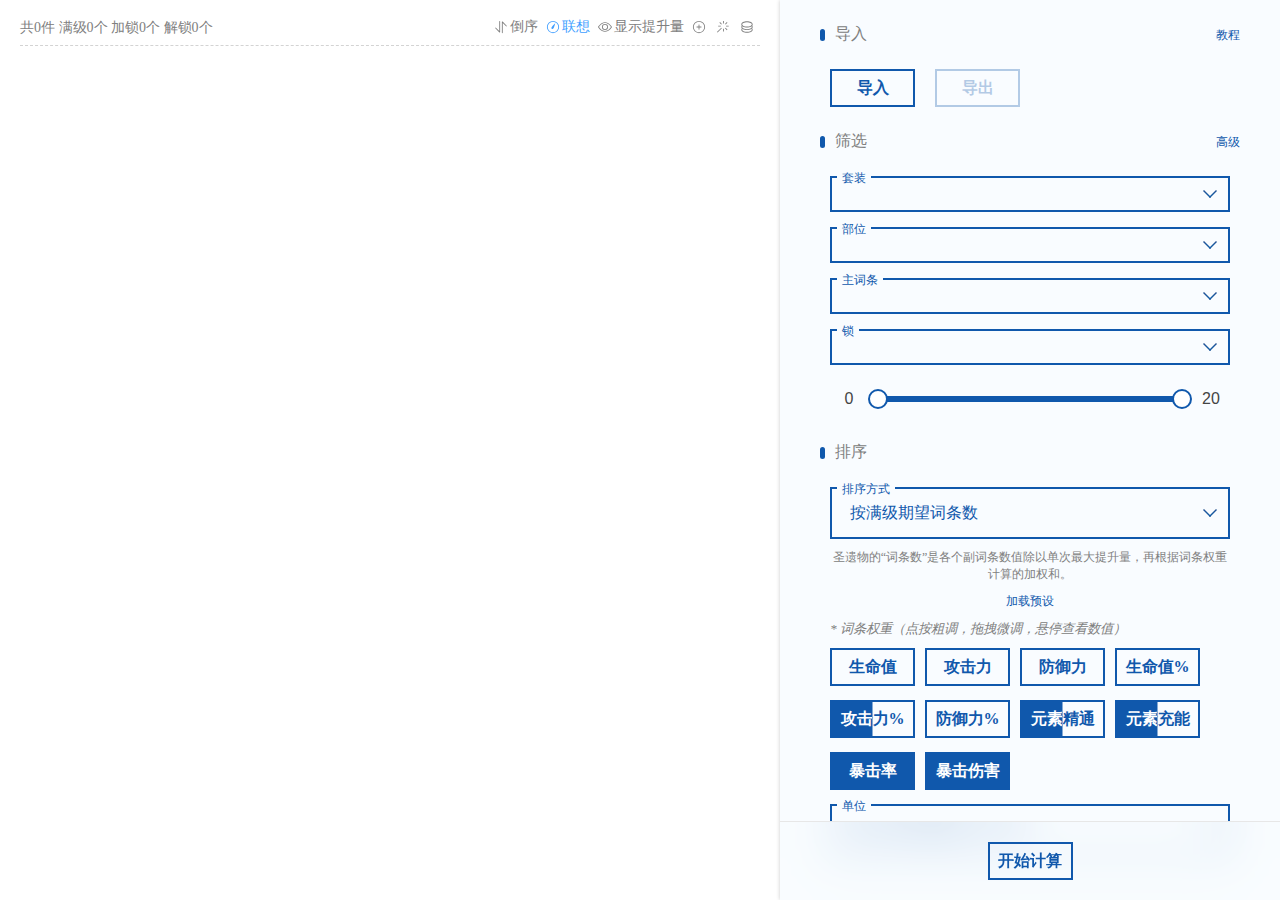
==== artifact/index.html @ ec1f0c40 "fix" ====
<!DOCTYPE html>
<html lang="en">

<head>
    <meta charset="UTF-8" />
    <link rel="icon"
          href="./favicon.ico" />
    <meta name="viewport"
          content="width=device-width, initial-scale=1.0" />
    <title>圣遗物强化助手</title>
  <script type="module" crossorigin src="./assets/index-e8700d31.js"></script>
  <link rel="stylesheet" href="./assets/index-db4551a7.css">
</head>

<body>
    <div id="app"></div>
    
</body>

</html>
---- artifact/assets/index-db4551a7.css ----
@charset "UTF-8";body[data-v-1f5bd23d]{box-sizing:border-box;--el-color-primary: #1058ac}*[data-v-1f5bd23d]{box-sizing:inherit;padding:0;margin:0}.pop-enter-active[data-v-1f5bd23d],.pop-leave-active[data-v-1f5bd23d]{transition:all .2s ease}.pop-enter-from[data-v-1f5bd23d],.pop-leave-to[data-v-1f5bd23d]{opacity:0;transform:scale(.9)}.fade-enter-active[data-v-1f5bd23d],.fade-leave-active[data-v-1f5bd23d]{transition:all .2s ease}.fade-enter-from[data-v-1f5bd23d],.fade-leave-to[data-v-1f5bd23d]{opacity:0}.switch-enter-active[data-v-1f5bd23d],.switch-leave-active[data-v-1f5bd23d]{transition:all .1s ease}.switch-enter-from[data-v-1f5bd23d]{opacity:0;transform:translateY(50%) scale(.5)}.switch-leave-to[data-v-1f5bd23d]{opacity:0;transform:translateY(-50%) scale(.5)}.list-enter-from[data-v-1f5bd23d],.list-leave-to[data-v-1f5bd23d]{opacity:0;transform:scale(.5)}.list-leave-active[data-v-1f5bd23d]{position:absolute}.section[data-v-1f5bd23d]{padding:0 40px}.section-content[data-v-1f5bd23d]{margin-top:24px;padding:0 10px}.info[data-v-1f5bd23d]{font-size:smaller;font-weight:400;font-style:italic;color:gray}.info[data-v-1f5bd23d]:before{content:"* "}.small-title[data-v-1f5bd23d]{padding-left:8px;border-left:5px solid #1058ac}.layout-top[data-v-1f5bd23d]{width:100%;height:28px;z-index:1}.layout-top .msg-wrapper[data-v-1f5bd23d]{display:flex;align-items:center;justify-content:center;height:100%;font-weight:700;font-size:smaller;background-color:#fff;color:#000;transition:all .1s ease}.layout-top .msg-wrapper.success[data-v-1f5bd23d]{background-color:#d8fbd3;color:#00a305}.layout-top .msg-wrapper.error[data-v-1f5bd23d]{background-color:#ffd5d5;color:#bb0d0d}body[data-v-ea8c248f]{box-sizing:border-box;--el-color-primary: #1058ac}*[data-v-ea8c248f]{box-sizing:inherit;padding:0;margin:0}.pop-enter-active[data-v-ea8c248f],.pop-leave-active[data-v-ea8c248f]{transition:all .2s ease}.pop-enter-from[data-v-ea8c248f],.pop-leave-to[data-v-ea8c248f]{opacity:0;transform:scale(.9)}.fade-enter-active[data-v-ea8c248f],.fade-leave-active[data-v-ea8c248f]{transition:all .2s ease}.fade-enter-from[data-v-ea8c248f],.fade-leave-to[data-v-ea8c248f]{opacity:0}.switch-enter-active[data-v-ea8c248f],.switch-leave-active[data-v-ea8c248f]{transition:all .1s ease}.switch-enter-from[data-v-ea8c248f]{opacity:0;transform:translateY(50%) scale(.5)}.switch-leave-to[data-v-ea8c248f]{opacity:0;transform:translateY(-50%) scale(.5)}.list-enter-from[data-v-ea8c248f],.list-leave-to[data-v-ea8c248f]{opacity:0;transform:scale(.5)}.list-leave-active[data-v-ea8c248f]{position:absolute}.section[data-v-ea8c248f]{padding:0 40px}.section-content[data-v-ea8c248f]{margin-top:24px;padding:0 10px}.info[data-v-ea8c248f]{font-size:smaller;font-weight:400;font-style:italic;color:gray}.info[data-v-ea8c248f]:before{content:"* "}.small-title[data-v-ea8c248f]{padding-left:8px;border-left:5px solid #1058ac}.artifact-card .body .body-head .level[data-v-ea8c248f]{padding:1px 4px;border-radius:3px;background-color:#000;color:#fff}.artifact-card[data-v-ea8c248f]{user-select:none;box-shadow:0 0 2px #0007;width:200px;height:240px;background:#eae4d9;font-size:12px;font-weight:700;border-radius:3px;position:relative;word-break:keep-all}.artifact-card .head[data-v-ea8c248f]{height:100px;display:flex;justify-content:space-between;background:rgb(102,87,88);background:linear-gradient(165deg,rgb(102,87,88) 0%,rgb(214,169,90) 100%)}.artifact-card .head .head-stat[data-v-ea8c248f]{display:flex;flex-direction:column;color:#fff;padding:10px 15px;width:100px}.artifact-card .head .head-stat .piece-name[data-v-ea8c248f]{flex:1;white-space:nowrap;z-index:1}.artifact-card .head .head-stat .main-affix-name[data-v-ea8c248f]{color:#fff7;font-size:10px}.artifact-card .head .head-stat .main-affix-value[data-v-ea8c248f]{font-size:18px}.artifact-card .head .piece-img-wrapper[data-v-ea8c248f]{width:100px;height:100px;display:flex;align-items:center;justify-content:center}.artifact-card .head .piece-img-wrapper img[data-v-ea8c248f]{max-width:100%;max-height:100%}.artifact-card .body[data-v-ea8c248f]{display:flex;flex-direction:column}.artifact-card .body .body-head[data-v-ea8c248f]{display:flex;padding:8px 12px;align-items:center}.artifact-card .body .body-head .level[data-v-ea8c248f]{background-color:#333}.artifact-card .body .body-head .level.full[data-v-ea8c248f]{background-color:#66c238}.artifact-card .body .body-head .lock-img-container[data-v-ea8c248f]{flex:1;text-align:right;line-height:0}.artifact-card .body .body-head .lock-img-container img[data-v-ea8c248f]{width:20px;height:20px;cursor:pointer}.artifact-card .body .body-head .lock-img-container img.readonly[data-v-ea8c248f]{cursor:default}.artifact-card .body .minor-affixes[data-v-ea8c248f]{color:#333;padding:0 15px}.artifact-card .body .minor-affixes .minor-affix[data-v-ea8c248f]{display:flex;align-items:center}.artifact-card .body .minor-affixes .minor-affix .count[data-v-ea8c248f]{display:inline-block;width:12px;height:12px;border-radius:2px;text-align:center;background-color:gray;color:#fff;font-family:Courier New,Courier,monospace;margin-right:4px}.artifact-card .body .sort-result[data-v-ea8c248f]{position:absolute;left:0;bottom:0;right:0;height:20px;color:#fff;text-align:center;line-height:20px;display:flex}.artifact-card .body .sort-result .min-an[data-v-ea8c248f]{background:#a6a6a6;width:33.3%}.artifact-card .body .sort-result .avg-an[data-v-ea8c248f]{background:#2a82e4;width:33.3%}.artifact-card .body .sort-result .max-an[data-v-ea8c248f]{background:#ff5733;width:33.3%}.artifact-card .body .sort-result .full-an[data-v-ea8c248f]{background:#66c238;width:100%}.artifact-card .body .sort-result .pbuild[data-v-ea8c248f]{background:cornflowerblue;width:100%;overflow:hidden;text-overflow:ellipsis}.artifact-card .body .sort-result .defeat[data-v-ea8c248f]{background:lightcoral;width:100%}.artifact-card .location[data-v-ea8c248f]{position:absolute;right:-8px;top:-8px;background-color:#333d51e0;border:2px solid #e9e5dc;width:40px;height:40px;border-radius:20px;display:flex;align-items:flex-end;justify-content:center}.artifact-card .location img[data-v-ea8c248f]{height:44px}.artifact-card .select-box[data-v-ea8c248f]{position:absolute;right:10px;top:10px;width:20px;height:20px;border-radius:3px;border:1px solid gray;background-color:#fff;box-shadow:inset 0 0 0 2px #fff;cursor:pointer;display:none;transition:background-color .1s ease}.artifact-card.selected>.select-box[data-v-ea8c248f]{background-color:#1058ac}.artifact-card:hover>.select-box[data-v-ea8c248f],.artifact-card.select-mode>.select-box[data-v-ea8c248f]{display:block}.artifact-card .stats[data-v-ea8c248f]{position:absolute;width:100%;height:20px;left:0;right:0;bottom:0;cursor:pointer;align-items:center;justify-content:center;color:#fff;background-color:#2a82e4;display:none}.artifact-card .stats[data-v-ea8c248f]:hover{filter:brightness(1.1)}.artifact-card .stats span[data-v-ea8c248f]{margin-left:5px}.artifact-card:hover .stats[data-v-ea8c248f]{display:flex}.artifact-card .edit-box[data-v-ea8c248f]{display:none;position:absolute;right:10px;bottom:30px;padding:10px;line-height:0;border-radius:100px;color:#fff;box-shadow:0 0 4px gray;background-color:#2a82e4;cursor:pointer}.artifact-card .edit-box[data-v-ea8c248f]:hover{filter:brightness(1.1)}.artifact-card:hover .edit-box[data-v-ea8c248f]{display:block}.el-select-dropdown.is-multiple .el-select-dropdown__item.selected:after{content:"";position:absolute;top:50%;right:20px;border-top:none;border-right:none;background-repeat:no-repeat;background-position:center;background-color:var(--el-color-primary);-webkit-mask:url("data:image/svg+xml;utf8,%3Csvg class='icon' width='200' height='200' viewBox='0 0 1024 1024' xmlns='http://www.w3.org/2000/svg'%3E%3Cpath fill='currentColor' d='M406.656 706.944L195.84 496.256a32 32 0 10-45.248 45.248l256 256 512-512a32 32 0 00-45.248-45.248L406.592 706.944z'%3E%3C/path%3E%3C/svg%3E") no-repeat;mask:url("data:image/svg+xml;utf8,%3Csvg class='icon' width='200' height='200' viewBox='0 0 1024 1024' xmlns='http://www.w3.org/2000/svg'%3E%3Cpath fill='currentColor' d='M406.656 706.944L195.84 496.256a32 32 0 10-45.248 45.248l256 256 512-512a32 32 0 00-45.248-45.248L406.592 706.944z'%3E%3C/path%3E%3C/svg%3E") no-repeat;mask-size:100% 100%;-webkit-mask:url("data:image/svg+xml;utf8,%3Csvg class='icon' width='200' height='200' viewBox='0 0 1024 1024' xmlns='http://www.w3.org/2000/svg'%3E%3Cpath fill='currentColor' d='M406.656 706.944L195.84 496.256a32 32 0 10-45.248 45.248l256 256 512-512a32 32 0 00-45.248-45.248L406.592 706.944z'%3E%3C/path%3E%3C/svg%3E") no-repeat;-webkit-mask-size:100% 100%;transform:translateY(-50%);width:12px;height:12px}.el-select-dropdown .el-select-dropdown__option-item.is-selected:after{content:"";position:absolute;top:50%;right:20px;border-top:none;border-right:none;background-repeat:no-repeat;background-position:center;background-color:var(--el-color-primary);-webkit-mask:url("data:image/svg+xml;utf8,%3Csvg class='icon' width='200' height='200' viewBox='0 0 1024 1024' xmlns='http://www.w3.org/2000/svg'%3E%3Cpath fill='currentColor' d='M406.656 706.944L195.84 496.256a32 32 0 10-45.248 45.248l256 256 512-512a32 32 0 00-45.248-45.248L406.592 706.944z'%3E%3C/path%3E%3C/svg%3E") no-repeat;mask:url("data:image/svg+xml;utf8,%3Csvg class='icon' width='200' height='200' viewBox='0 0 1024 1024' xmlns='http://www.w3.org/2000/svg'%3E%3Cpath fill='currentColor' d='M406.656 706.944L195.84 496.256a32 32 0 10-45.248 45.248l256 256 512-512a32 32 0 00-45.248-45.248L406.592 706.944z'%3E%3C/path%3E%3C/svg%3E") no-repeat;mask-size:100% 100%;-webkit-mask:url("data:image/svg+xml;utf8,%3Csvg class='icon' width='200' height='200' viewBox='0 0 1024 1024' xmlns='http://www.w3.org/2000/svg'%3E%3Cpath fill='currentColor' d='M406.656 706.944L195.84 496.256a32 32 0 10-45.248 45.248l256 256 512-512a32 32 0 00-45.248-45.248L406.592 706.944z'%3E%3C/path%3E%3C/svg%3E") no-repeat;-webkit-mask-size:100% 100%;transform:translateY(-50%);width:12px;height:12px}.el-row{margin:10px 0;align-items:center}.art-preview-split{margin:20px}.equip-msg{text-align:center;font-weight:400;font-size:smaller}body[data-v-d8648b5d]{box-sizing:border-box;--el-color-primary: #1058ac}*[data-v-d8648b5d]{box-sizing:inherit;padding:0;margin:0}.pop-enter-active[data-v-d8648b5d],.pop-leave-active[data-v-d8648b5d]{transition:all .2s ease}.pop-enter-from[data-v-d8648b5d],.pop-leave-to[data-v-d8648b5d]{opacity:0;transform:scale(.9)}.fade-enter-active[data-v-d8648b5d],.fade-leave-active[data-v-d8648b5d]{transition:all .2s ease}.fade-enter-from[data-v-d8648b5d],.fade-leave-to[data-v-d8648b5d]{opacity:0}.switch-enter-active[data-v-d8648b5d],.switch-leave-active[data-v-d8648b5d]{transition:all .1s ease}.switch-enter-from[data-v-d8648b5d]{opacity:0;transform:translateY(50%) scale(.5)}.switch-leave-to[data-v-d8648b5d]{opacity:0;transform:translateY(-50%) scale(.5)}.list-enter-from[data-v-d8648b5d],.list-leave-to[data-v-d8648b5d]{opacity:0;transform:scale(.5)}.list-leave-active[data-v-d8648b5d]{position:absolute}.section[data-v-d8648b5d]{padding:0 40px}.section-content[data-v-d8648b5d]{margin-top:24px;padding:0 10px}.info[data-v-d8648b5d]{font-size:smaller;font-weight:400;font-style:italic;color:gray}.info[data-v-d8648b5d]:before{content:"* "}.small-title[data-v-d8648b5d]{padding-left:8px;border-left:5px solid #1058ac}.row[data-v-d8648b5d]{margin:10px 0;text-align:center}.chart[data-v-d8648b5d]{width:100%;height:300px;margin-top:20px}.num-wrapper[data-v-d8648b5d]{display:flex;justify-content:space-evenly}.num-wrapper .num[data-v-d8648b5d]{flex:1;margin:20px;text-align:center}.num-wrapper .num .desc[data-v-d8648b5d]{font-size:12px;color:#bbb}.num-wrapper .num .value[data-v-d8648b5d]{font-size:28px;font-weight:700;color:#c22459}.preview-artifact-list{display:flex;width:100%;overflow:auto;margin-top:10px}.preview-artifact-list>*{margin:5px 5px 10px;zoom:80%}body[data-v-1e3f94f9]{box-sizing:border-box;--el-color-primary: #1058ac}*[data-v-1e3f94f9]{box-sizing:inherit;padding:0;margin:0}.pop-enter-active[data-v-1e3f94f9],.pop-leave-active[data-v-1e3f94f9]{transition:all .2s ease}.pop-enter-from[data-v-1e3f94f9],.pop-leave-to[data-v-1e3f94f9]{opacity:0;transform:scale(.9)}.fade-enter-active[data-v-1e3f94f9],.fade-leave-active[data-v-1e3f94f9]{transition:all .2s ease}.fade-enter-from[data-v-1e3f94f9],.fade-leave-to[data-v-1e3f94f9]{opacity:0}.switch-enter-active[data-v-1e3f94f9],.switch-leave-active[data-v-1e3f94f9]{transition:all .1s ease}.switch-enter-from[data-v-1e3f94f9]{opacity:0;transform:translateY(50%) scale(.5)}.switch-leave-to[data-v-1e3f94f9]{opacity:0;transform:translateY(-50%) scale(.5)}.list-enter-from[data-v-1e3f94f9],.list-leave-to[data-v-1e3f94f9]{opacity:0;transform:scale(.5)}.list-leave-active[data-v-1e3f94f9]{position:absolute}.section[data-v-1e3f94f9]{padding:0 40px}.section-content[data-v-1e3f94f9]{margin-top:24px;padding:0 10px}.info[data-v-1e3f94f9]{font-size:smaller;font-weight:400;font-style:italic;color:gray}.info[data-v-1e3f94f9]:before{content:"* "}.small-title[data-v-1e3f94f9]{padding-left:8px;border-left:5px solid #1058ac}.preview-artifact-list[data-v-1e3f94f9]{display:flex;width:100%;overflow:auto;margin-top:10px}.preview-artifact-list>*[data-v-1e3f94f9]{margin:5px 5px 10px;zoom:80%}body[data-v-342af63b]{box-sizing:border-box;--el-color-primary: #1058ac}*[data-v-342af63b]{box-sizing:inherit;padding:0;margin:0}.pop-enter-active[data-v-342af63b],.pop-leave-active[data-v-342af63b]{transition:all .2s ease}.pop-enter-from[data-v-342af63b],.pop-leave-to[data-v-342af63b]{opacity:0;transform:scale(.9)}.fade-enter-active[data-v-342af63b],.fade-leave-active[data-v-342af63b]{transition:all .2s ease}.fade-enter-from[data-v-342af63b],.fade-leave-to[data-v-342af63b]{opacity:0}.switch-enter-active[data-v-342af63b],.switch-leave-active[data-v-342af63b]{transition:all .1s ease}.switch-enter-from[data-v-342af63b]{opacity:0;transform:translateY(50%) scale(.5)}.switch-leave-to[data-v-342af63b]{opacity:0;transform:translateY(-50%) scale(.5)}.list-enter-from[data-v-342af63b],.list-leave-to[data-v-342af63b]{opacity:0;transform:scale(.5)}.list-leave-active[data-v-342af63b]{position:absolute}.section[data-v-342af63b]{padding:0 40px}.section-content[data-v-342af63b]{margin-top:24px;padding:0 10px}.info[data-v-342af63b]{font-size:smaller;font-weight:400;font-style:italic;color:gray}.info[data-v-342af63b]:before{content:"* "}.small-title[data-v-342af63b]{padding-left:8px;border-left:5px solid #1058ac}.layout-left[data-v-342af63b]{flex:1;position:relative}.layout-left .artifact-opts[data-v-342af63b]{margin:10px 20px;color:gray;height:36px;font-size:14px;font-weight:400;border-bottom:1px dashed lightgray;display:flex;align-items:center}.layout-left .artifact-opts .count[data-v-342af63b]{flex:1;line-height:36px}.layout-left .artifact-opts .btn[data-v-342af63b]{display:inline-flex;margin:0 4px;cursor:pointer;align-items:center}.layout-left .artifact-opts .btn .el-icon[data-v-342af63b]{margin-right:2px}.layout-left .artifact-opts .btn.checked[data-v-342af63b],.layout-left .artifact-opts .btn[data-v-342af63b]:hover{color:#409eff}.layout-left .artifact-grid[data-v-342af63b]{display:grid;margin:0 20px 20px;grid-gap:10px;grid-template-columns:repeat(1,1fr);grid-template-rows:240px}@media (min-width: 950px){.layout-left .artifact-grid[data-v-342af63b]{grid-template-columns:repeat(2,1fr)}}@media (min-width: 1160px){.layout-left .artifact-grid[data-v-342af63b]{grid-template-columns:repeat(3,1fr)}}@media (min-width: 1370px){.layout-left .artifact-grid[data-v-342af63b]{grid-template-columns:repeat(4,1fr)}}@media (min-width: 1580px){.layout-left .artifact-grid[data-v-342af63b]{grid-template-columns:repeat(5,1fr)}}@media (min-width: 1790px){.layout-left .artifact-grid[data-v-342af63b]{grid-template-columns:repeat(6,1fr)}}@media (min-width: 2000px){.layout-left .artifact-grid[data-v-342af63b]{grid-template-columns:repeat(7,1fr)}}@media (min-width: 2210px){.layout-left .artifact-grid[data-v-342af63b]{grid-template-columns:repeat(8,1fr)}}.layout-left .artifact-grid .artifact-cell[data-v-342af63b]{display:flex;justify-content:center}.layout-left .selection-bar[data-v-342af63b]{position:absolute;top:10px;left:20px;right:20px;height:46px;background-color:#333;color:#adff2f;border-radius:3px;box-shadow:0 0 2px #0007;display:flex;align-items:center;padding:0 10px;line-height:1;z-index:2;user-select:none;word-break:keep-all;white-space:nowrap}.layout-left .selection-bar .btn[data-v-342af63b]{margin:0 8px;cursor:pointer;transition:all 50ms ease;border-radius:3px}.layout-left .selection-bar .btn[data-v-342af63b]:hover{background-color:#adff2f44;box-shadow:0 0 0 8px #adff2f44}.layout-left .selection-bar .split[data-v-342af63b]{margin:0 5px}.layout-left .selection-bar .selection-stat[data-v-342af63b]{flex:1;text-align:right}body[data-v-1e9d1292]{box-sizing:border-box;--el-color-primary: #1058ac}*[data-v-1e9d1292]{box-sizing:inherit;padding:0;margin:0}.pop-enter-active[data-v-1e9d1292],.pop-leave-active[data-v-1e9d1292]{transition:all .2s ease}.pop-enter-from[data-v-1e9d1292],.pop-leave-to[data-v-1e9d1292]{opacity:0;transform:scale(.9)}.fade-enter-active[data-v-1e9d1292],.fade-leave-active[data-v-1e9d1292]{transition:all .2s ease}.fade-enter-from[data-v-1e9d1292],.fade-leave-to[data-v-1e9d1292]{opacity:0}.switch-enter-active[data-v-1e9d1292],.switch-leave-active[data-v-1e9d1292]{transition:all .1s ease}.switch-enter-from[data-v-1e9d1292]{opacity:0;transform:translateY(50%) scale(.5)}.switch-leave-to[data-v-1e9d1292]{opacity:0;transform:translateY(-50%) scale(.5)}.list-enter-from[data-v-1e9d1292],.list-leave-to[data-v-1e9d1292]{opacity:0;transform:scale(.5)}.list-leave-active[data-v-1e9d1292]{position:absolute}.section[data-v-1e9d1292]{padding:0 40px}.section-content[data-v-1e9d1292]{margin-top:24px;padding:0 10px}.info[data-v-1e9d1292]{font-size:smaller;font-weight:400;font-style:italic;color:gray}.info[data-v-1e9d1292]:before{content:"* "}.small-title[data-v-1e9d1292]{padding-left:8px;border-left:5px solid #1058ac}.section-title[data-v-1e9d1292]{color:gray;display:flex;align-items:center;margin-top:24px}.section-title .marker[data-v-1e9d1292]{display:inline-block;width:5px;height:12px;border-radius:6px;background-color:#1058ac}.section-title .title[data-v-1e9d1292]{flex:1;margin-left:10px}.section-title .section-opts[data-v-1e9d1292]>*{color:#1058ac;cursor:pointer;font-size:12px;margin-left:10px}.section-title .section-opts[data-v-1e9d1292]>*:hover{text-decoration:underline}.text-button[data-v-2e9cb146]{width:85px;height:38px;display:inline-block;color:#1058ac;font-weight:700;border:2px solid #1058ac;line-height:34px;text-align:center;cursor:pointer;-webkit-user-select:none;user-select:none}body[data-v-2e9cb146]{box-sizing:border-box;--el-color-primary: #1058ac}*[data-v-2e9cb146]{box-sizing:inherit;padding:0;margin:0}.pop-enter-active[data-v-2e9cb146],.pop-leave-active[data-v-2e9cb146]{transition:all .2s ease}.pop-enter-from[data-v-2e9cb146],.pop-leave-to[data-v-2e9cb146]{opacity:0;transform:scale(.9)}.fade-enter-active[data-v-2e9cb146],.fade-leave-active[data-v-2e9cb146]{transition:all .2s ease}.fade-enter-from[data-v-2e9cb146],.fade-leave-to[data-v-2e9cb146]{opacity:0}.switch-enter-active[data-v-2e9cb146],.switch-leave-active[data-v-2e9cb146]{transition:all .1s ease}.switch-enter-from[data-v-2e9cb146]{opacity:0;transform:translateY(50%) scale(.5)}.switch-leave-to[data-v-2e9cb146]{opacity:0;transform:translateY(-50%) scale(.5)}.list-enter-from[data-v-2e9cb146],.list-leave-to[data-v-2e9cb146]{opacity:0;transform:scale(.5)}.list-leave-active[data-v-2e9cb146]{position:absolute}.section[data-v-2e9cb146]{padding:0 40px}.section-content[data-v-2e9cb146]{margin-top:24px;padding:0 10px}.info[data-v-2e9cb146]{font-size:smaller;font-weight:400;font-style:italic;color:gray}.info[data-v-2e9cb146]:before{content:"* "}.small-title[data-v-2e9cb146]{padding-left:8px;border-left:5px solid #1058ac}.text-button[data-v-2e9cb146]:not(.disabled):hover{filter:brightness(110%);background-color:#1058ac;color:#fff}.text-button.disabled[data-v-2e9cb146]{filter:none;opacity:.3;cursor:not-allowed}body[data-v-f24039e9]{box-sizing:border-box;--el-color-primary: #1058ac}*[data-v-f24039e9]{box-sizing:inherit;padding:0;margin:0}.pop-enter-active[data-v-f24039e9],.pop-leave-active[data-v-f24039e9]{transition:all .2s ease}.pop-enter-from[data-v-f24039e9],.pop-leave-to[data-v-f24039e9]{opacity:0;transform:scale(.9)}.fade-enter-active[data-v-f24039e9],.fade-leave-active[data-v-f24039e9]{transition:all .2s ease}.fade-enter-from[data-v-f24039e9],.fade-leave-to[data-v-f24039e9]{opacity:0}.switch-enter-active[data-v-f24039e9],.switch-leave-active[data-v-f24039e9]{transition:all .1s ease}.switch-enter-from[data-v-f24039e9]{opacity:0;transform:translateY(50%) scale(.5)}.switch-leave-to[data-v-f24039e9]{opacity:0;transform:translateY(-50%) scale(.5)}.list-enter-from[data-v-f24039e9],.list-leave-to[data-v-f24039e9]{opacity:0;transform:scale(.5)}.list-leave-active[data-v-f24039e9]{position:absolute}.section[data-v-f24039e9]{padding:0 40px}.section-content[data-v-f24039e9]{margin-top:24px;padding:0 10px}.info[data-v-f24039e9]{font-size:smaller;font-weight:400;font-style:italic;color:gray}.info[data-v-f24039e9]:before{content:"* "}.small-title[data-v-f24039e9]{padding-left:8px;border-left:5px solid #1058ac}.preview-artifact-list[data-v-f24039e9]{display:flex;width:100%;overflow:auto;margin-top:10px}.preview-artifact-list>*[data-v-f24039e9]{margin:5px 5px 10px;zoom:80%}.import-msg{color:red;margin-top:10px}.import-msg.ok{color:#66c238}.hidden{position:fixed;top:-999px}body[data-v-ca1f6913]{box-sizing:border-box;--el-color-primary: #1058ac}*[data-v-ca1f6913]{box-sizing:inherit;padding:0;margin:0}.pop-enter-active[data-v-ca1f6913],.pop-leave-active[data-v-ca1f6913]{transition:all .2s ease}.pop-enter-from[data-v-ca1f6913],.pop-leave-to[data-v-ca1f6913]{opacity:0;transform:scale(.9)}.fade-enter-active[data-v-ca1f6913],.fade-leave-active[data-v-ca1f6913]{transition:all .2s ease}.fade-enter-from[data-v-ca1f6913],.fade-leave-to[data-v-ca1f6913]{opacity:0}.switch-enter-active[data-v-ca1f6913],.switch-leave-active[data-v-ca1f6913]{transition:all .1s ease}.switch-enter-from[data-v-ca1f6913]{opacity:0;transform:translateY(50%) scale(.5)}.switch-leave-to[data-v-ca1f6913]{opacity:0;transform:translateY(-50%) scale(.5)}.list-enter-from[data-v-ca1f6913],.list-leave-to[data-v-ca1f6913]{opacity:0;transform:scale(.5)}.list-leave-active[data-v-ca1f6913]{position:absolute}.section[data-v-ca1f6913]{padding:0 40px}.section-content[data-v-ca1f6913]{margin-top:24px;padding:0 10px}.info[data-v-ca1f6913]{font-size:smaller;font-weight:400;font-style:italic;color:gray}.info[data-v-ca1f6913]:before{content:"* "}.small-title[data-v-ca1f6913]{padding-left:8px;border-left:5px solid #1058ac}.drop-select[data-v-ca1f6913]{position:relative;display:inline-block;box-shadow:0 0 #1058ac;border:2px solid #1058ac;color:#1058ac;display:flex;align-items:center;padding:8px;font-weight:unset;user-select:none;cursor:pointer}.drop-select .selected-wrapper[data-v-ca1f6913]{flex:1}.drop-select .select-arrow[data-v-ca1f6913]{margin:0 2px;transform:rotate(0);transition:transform .2s ease}.drop-select.show[data-v-ca1f6913]{box-shadow:0 0 4px #1058ac;transition:box-shadow .1s ease}.drop-select.show .select-arrow[data-v-ca1f6913]{transform:rotate(180deg)}.drop-select .title[data-v-ca1f6913]{position:absolute;top:0;left:5px;font-size:12px;font-weight:100;transform:translateY(-50%);background-color:#f9fcff;line-height:1;padding:0 5px}.drop-select .options[data-v-ca1f6913]{position:absolute;top:calc(100% + 6px);left:0;width:100%;overflow-y:hidden;background-color:#fff;box-shadow:0 0 8px #1058ac;border-radius:5px;cursor:initial;z-index:2}.drop-select .options.top[data-v-ca1f6913]{top:unset;bottom:calc(100% + 6px)}body[data-v-2aeca764]{box-sizing:border-box;--el-color-primary: #1058ac}*[data-v-2aeca764]{box-sizing:inherit;padding:0;margin:0}.pop-enter-active[data-v-2aeca764],.pop-leave-active[data-v-2aeca764]{transition:all .2s ease}.pop-enter-from[data-v-2aeca764],.pop-leave-to[data-v-2aeca764]{opacity:0;transform:scale(.9)}.fade-enter-active[data-v-2aeca764],.fade-leave-active[data-v-2aeca764]{transition:all .2s ease}.fade-enter-from[data-v-2aeca764],.fade-leave-to[data-v-2aeca764]{opacity:0}.switch-enter-active[data-v-2aeca764],.switch-leave-active[data-v-2aeca764]{transition:all .1s ease}.switch-enter-from[data-v-2aeca764]{opacity:0;transform:translateY(50%) scale(.5)}.switch-leave-to[data-v-2aeca764]{opacity:0;transform:translateY(-50%) scale(.5)}.list-enter-from[data-v-2aeca764],.list-leave-to[data-v-2aeca764]{opacity:0;transform:scale(.5)}.list-leave-active[data-v-2aeca764]{position:absolute}.section[data-v-2aeca764]{padding:0 40px}.section-content[data-v-2aeca764]{margin-top:24px;padding:0 10px}.info[data-v-2aeca764]{font-size:smaller;font-weight:400;font-style:italic;color:gray}.info[data-v-2aeca764]:before{content:"* "}.small-title[data-v-2aeca764]{padding-left:8px;border-left:5px solid #1058ac}.options-header[data-v-2aeca764]{padding:10px 12px;border-bottom:1px solid lightgray}.options-header-content[data-v-2aeca764]{display:flex;align-items:center}.options-header-content .label[data-v-2aeca764]{flex:1;color:#000}.options-header-content .tip[data-v-2aeca764]{color:gray;font-family:Arial,Helvetica,sans-serif}.options-header[data-v-2aeca764] .el-checkbox,.options-header[data-v-2aeca764] .el-checkbox__label,.options[data-v-2aeca764] .el-checkbox,.options[data-v-2aeca764] .el-checkbox__label{width:100%}body[data-v-4b94a27c]{box-sizing:border-box;--el-color-primary: #1058ac}*[data-v-4b94a27c]{box-sizing:inherit;padding:0;margin:0}.pop-enter-active[data-v-4b94a27c],.pop-leave-active[data-v-4b94a27c]{transition:all .2s ease}.pop-enter-from[data-v-4b94a27c],.pop-leave-to[data-v-4b94a27c]{opacity:0;transform:scale(.9)}.fade-enter-active[data-v-4b94a27c],.fade-leave-active[data-v-4b94a27c]{transition:all .2s ease}.fade-enter-from[data-v-4b94a27c],.fade-leave-to[data-v-4b94a27c]{opacity:0}.switch-enter-active[data-v-4b94a27c],.switch-leave-active[data-v-4b94a27c]{transition:all .1s ease}.switch-enter-from[data-v-4b94a27c]{opacity:0;transform:translateY(50%) scale(.5)}.switch-leave-to[data-v-4b94a27c]{opacity:0;transform:translateY(-50%) scale(.5)}.list-enter-from[data-v-4b94a27c],.list-leave-to[data-v-4b94a27c]{opacity:0;transform:scale(.5)}.list-leave-active[data-v-4b94a27c]{position:absolute}.section[data-v-4b94a27c]{padding:0 40px}.section-content[data-v-4b94a27c]{margin-top:24px;padding:0 10px}.info[data-v-4b94a27c]{font-size:smaller;font-weight:400;font-style:italic;color:gray}.info[data-v-4b94a27c]:before{content:"* "}.small-title[data-v-4b94a27c]{padding-left:8px;border-left:5px solid #1058ac}.selected-options-wrapper .tag[data-v-4b94a27c]{display:inline-block;transition:all .1s ease;height:32px;margin:2px;vertical-align:middle}.selected-options-wrapper[data-v-4b94a27c]{flex:1;line-height:0}.selected-options-wrapper .tag img[data-v-4b94a27c]{height:100%;width:32px;object-fit:contain}.selected-options-wrapper .tag span[data-v-4b94a27c]{display:inline-block;line-height:32px;font-weight:initial;background-color:#1058ac11;border-radius:5px;padding:0 10px}.option[data-v-4b94a27c]{padding:5px 12px}.option[data-v-4b94a27c]:hover{background:#f0f0f0}.option .option-content[data-v-4b94a27c]{display:flex;align-items:center}.option .option-content .icon[data-v-4b94a27c]{width:32px;height:32px;object-fit:contain;margin-right:5px}.option .option-content .label[data-v-4b94a27c]{flex:1}.option .option-content .tip[data-v-4b94a27c]{color:gray;font-family:Arial,Helvetica,sans-serif}body[data-v-f57e52ec]{box-sizing:border-box;--el-color-primary: #1058ac}*[data-v-f57e52ec]{box-sizing:inherit;padding:0;margin:0}.pop-enter-active[data-v-f57e52ec],.pop-leave-active[data-v-f57e52ec]{transition:all .2s ease}.pop-enter-from[data-v-f57e52ec],.pop-leave-to[data-v-f57e52ec]{opacity:0;transform:scale(.9)}.fade-enter-active[data-v-f57e52ec],.fade-leave-active[data-v-f57e52ec]{transition:all .2s ease}.fade-enter-from[data-v-f57e52ec],.fade-leave-to[data-v-f57e52ec]{opacity:0}.switch-enter-active[data-v-f57e52ec],.switch-leave-active[data-v-f57e52ec]{transition:all .1s ease}.switch-enter-from[data-v-f57e52ec]{opacity:0;transform:translateY(50%) scale(.5)}.switch-leave-to[data-v-f57e52ec]{opacity:0;transform:translateY(-50%) scale(.5)}.list-enter-from[data-v-f57e52ec],.list-leave-to[data-v-f57e52ec]{opacity:0;transform:scale(.5)}.list-leave-active[data-v-f57e52ec]{position:absolute}.section[data-v-f57e52ec]{padding:0 40px}.section-content[data-v-f57e52ec]{margin-top:24px;padding:0 10px}.info[data-v-f57e52ec]{font-size:smaller;font-weight:400;font-style:italic;color:gray}.info[data-v-f57e52ec]:before{content:"* "}.small-title[data-v-f57e52ec]{padding-left:8px;border-left:5px solid #1058ac}.selected[data-v-f57e52ec]{line-height:32px;padding-left:10px}.option[data-v-f57e52ec]{padding:10px 20px;display:flex;align-items:center;cursor:pointer}.option[data-v-f57e52ec]:hover{background:#f0f0f0}.option.selected[data-v-f57e52ec]{font-weight:700}.option .label[data-v-f57e52ec]{flex:1}.option .tip[data-v-f57e52ec]{color:gray;font-family:Arial,Helvetica,sans-serif}body[data-v-41db7dc5]{box-sizing:border-box;--el-color-primary: #1058ac}*[data-v-41db7dc5]{box-sizing:inherit;padding:0;margin:0}.pop-enter-active[data-v-41db7dc5],.pop-leave-active[data-v-41db7dc5]{transition:all .2s ease}.pop-enter-from[data-v-41db7dc5],.pop-leave-to[data-v-41db7dc5]{opacity:0;transform:scale(.9)}.fade-enter-active[data-v-41db7dc5],.fade-leave-active[data-v-41db7dc5]{transition:all .2s ease}.fade-enter-from[data-v-41db7dc5],.fade-leave-to[data-v-41db7dc5]{opacity:0}.switch-enter-active[data-v-41db7dc5],.switch-leave-active[data-v-41db7dc5]{transition:all .1s ease}.switch-enter-from[data-v-41db7dc5]{opacity:0;transform:translateY(50%) scale(.5)}.switch-leave-to[data-v-41db7dc5]{opacity:0;transform:translateY(-50%) scale(.5)}.list-enter-from[data-v-41db7dc5],.list-leave-to[data-v-41db7dc5]{opacity:0;transform:scale(.5)}.list-leave-active[data-v-41db7dc5]{position:absolute}.section[data-v-41db7dc5]{padding:0 40px}.section-content[data-v-41db7dc5]{margin-top:24px;padding:0 10px}.info[data-v-41db7dc5]{font-size:smaller;font-weight:400;font-style:italic;color:gray}.info[data-v-41db7dc5]:before{content:"* "}.small-title[data-v-41db7dc5]{padding-left:8px;border-left:5px solid #1058ac}.selected-options-wrapper img.tag[data-v-41db7dc5]{display:inline-block;transition:all .1s ease;height:32px;margin:2px}.selected-options-wrapper[data-v-41db7dc5]{flex:1;line-height:0}.selected-options-wrapper img.tag[data-v-41db7dc5]{width:32px;object-fit:contain}.option[data-v-41db7dc5]{padding:5px 12px}.option[data-v-41db7dc5]:hover{background:#f0f0f0}.group-header[data-v-41db7dc5]{display:flex;align-items:center;justify-content:center;padding:5px;background-color:#fff9ee;box-shadow:inset 0 0 4px #ddd}.group-header .icon[data-v-41db7dc5]{width:26px;height:26px;object-fit:contain;margin-right:5px}.group-header .label[data-v-41db7dc5]{color:#b78249;font-size:12px;line-height:1}.option-content[data-v-41db7dc5]{display:flex;align-items:center}.option-content .icon[data-v-41db7dc5]{width:32px;height:32px;object-fit:contain;margin-right:5px}.option-content .label[data-v-41db7dc5]{flex:1;color:#000}.option-content .label.gold[data-v-41db7dc5]{color:#bd600e}.option-content .label.purple[data-v-41db7dc5]{color:purple}.option-content .tip[data-v-41db7dc5]{color:gray;font-family:Arial,Helvetica,sans-serif}body[data-v-6479ce27]{box-sizing:border-box;--el-color-primary: #1058ac}*[data-v-6479ce27]{box-sizing:inherit;padding:0;margin:0}.pop-enter-active[data-v-6479ce27],.pop-leave-active[data-v-6479ce27]{transition:all .2s ease}.pop-enter-from[data-v-6479ce27],.pop-leave-to[data-v-6479ce27]{opacity:0;transform:scale(.9)}.fade-enter-active[data-v-6479ce27],.fade-leave-active[data-v-6479ce27]{transition:all .2s ease}.fade-enter-from[data-v-6479ce27],.fade-leave-to[data-v-6479ce27]{opacity:0}.switch-enter-active[data-v-6479ce27],.switch-leave-active[data-v-6479ce27]{transition:all .1s ease}.switch-enter-from[data-v-6479ce27]{opacity:0;transform:translateY(50%) scale(.5)}.switch-leave-to[data-v-6479ce27]{opacity:0;transform:translateY(-50%) scale(.5)}.list-enter-from[data-v-6479ce27],.list-leave-to[data-v-6479ce27]{opacity:0;transform:scale(.5)}.list-leave-active[data-v-6479ce27]{position:absolute}.section[data-v-6479ce27]{padding:0 40px}.section-content[data-v-6479ce27]{margin-top:24px;padding:0 10px}.info[data-v-6479ce27]{font-size:smaller;font-weight:400;font-style:italic;color:gray}.info[data-v-6479ce27]:before{content:"* "}.small-title[data-v-6479ce27]{padding-left:8px;border-left:5px solid #1058ac}.range-slider[data-v-6479ce27]{display:flex;align-items:center;height:38px}.range-slider .val[data-v-6479ce27]{width:38px;text-align:center;line-height:0;font-family:Arial,Helvetica,sans-serif}.range-slider .slider[data-v-6479ce27]{flex:1;margin:0 10px}.filter{margin-top:15px}.check{--el-checkbox-font-size: 16px;height:30px}.check.p2{width:170px}.check.p3{width:100px}.check.p5{width:50px}body[data-v-d07fa08f]{box-sizing:border-box;--el-color-primary: #1058ac}*[data-v-d07fa08f]{box-sizing:inherit;padding:0;margin:0}.pop-enter-active[data-v-d07fa08f],.pop-leave-active[data-v-d07fa08f]{transition:all .2s ease}.pop-enter-from[data-v-d07fa08f],.pop-leave-to[data-v-d07fa08f]{opacity:0;transform:scale(.9)}.fade-enter-active[data-v-d07fa08f],.fade-leave-active[data-v-d07fa08f]{transition:all .2s ease}.fade-enter-from[data-v-d07fa08f],.fade-leave-to[data-v-d07fa08f]{opacity:0}.switch-enter-active[data-v-d07fa08f],.switch-leave-active[data-v-d07fa08f]{transition:all .1s ease}.switch-enter-from[data-v-d07fa08f]{opacity:0;transform:translateY(50%) scale(.5)}.switch-leave-to[data-v-d07fa08f]{opacity:0;transform:translateY(-50%) scale(.5)}.list-enter-from[data-v-d07fa08f],.list-leave-to[data-v-d07fa08f]{opacity:0;transform:scale(.5)}.list-leave-active[data-v-d07fa08f]{position:absolute}.section[data-v-d07fa08f]{padding:0 40px}.section-content[data-v-d07fa08f]{margin-top:24px;padding:0 10px}.info[data-v-d07fa08f]{font-size:smaller;font-weight:400;font-style:italic;color:gray}.info[data-v-d07fa08f]:before{content:"* "}.small-title[data-v-d07fa08f]{padding-left:8px;border-left:5px solid #1058ac}#root[data-v-d07fa08f]{display:flex;align-items:stretch;height:80vh}#root #left[data-v-d07fa08f]{border-right:1px solid lightgray;flex:.5;display:flex;flex-flow:column}#root #left #left-top[data-v-d07fa08f]{height:30px}#root #left #left-top .button[data-v-d07fa08f]{text-decoration:underline;margin-right:10px;margin-bottom:2px;cursor:pointer}#root #left #left-top .button[data-v-d07fa08f]:hover{color:#409eff}#root #left #left-body[data-v-d07fa08f]{flex:1;overflow:hidden}#root #left #left-body .char-group[data-v-d07fa08f]{padding-left:2px}#root #left #left-body .char-group .group-hdr[data-v-d07fa08f]{display:flex;align-items:center;background:rgb(255,249,238);background:linear-gradient(90deg,rgb(255,249,238) 0%,rgb(255,255,255) 100%)}#root #left #left-body .char-group .group-hdr .element-icon[data-v-d07fa08f]{width:30px}#root #left #left-body .char-group .group-hdr .element-text[data-v-d07fa08f]{margin-left:10px}#root #left #left-body .char-group .avatar[data-v-d07fa08f]{display:inline-flex;flex-direction:column;align-items:center;padding:5px;cursor:pointer}#root #left #left-body .char-group .avatar.selected[data-v-d07fa08f]{background-color:#ffffeb;box-shadow:0 0 0 1px #ac9710;border-radius:5px}#root #left #left-body .char-group .avatar .icon-wrapper[data-v-d07fa08f]{width:60px;height:60px;border-radius:5px;overflow:hidden;position:relative}#root #left #left-body .char-group .avatar .icon-wrapper img[data-v-d07fa08f]{position:absolute;top:0;left:0;right:0;height:100%}#root #left #left-body .char-group .avatar .icon-wrapper img.icon[data-v-d07fa08f]{margin-left:auto;margin-right:auto;transition:scale .1s ease}#root #left #left-body .char-group .avatar:hover>.icon-wrapper>img.icon[data-v-d07fa08f]{scale:1.1}#root #right[data-v-d07fa08f]{flex:.5;padding:10px;overflow-y:hidden}#root #right .code[data-v-d07fa08f]{font-family:Courier New,Courier,monospace}.value-button[data-v-3aca8f48]{width:85px;height:38px;display:inline-block;color:#1058ac;font-weight:700;border:2px solid #1058ac;line-height:34px;text-align:center;cursor:pointer;-webkit-user-select:none;user-select:none}body[data-v-3aca8f48]{box-sizing:border-box;--el-color-primary: #1058ac}*[data-v-3aca8f48]{box-sizing:inherit;padding:0;margin:0}.pop-enter-active[data-v-3aca8f48],.pop-leave-active[data-v-3aca8f48]{transition:all .2s ease}.pop-enter-from[data-v-3aca8f48],.pop-leave-to[data-v-3aca8f48]{opacity:0;transform:scale(.9)}.fade-enter-active[data-v-3aca8f48],.fade-leave-active[data-v-3aca8f48]{transition:all .2s ease}.fade-enter-from[data-v-3aca8f48],.fade-leave-to[data-v-3aca8f48]{opacity:0}.switch-enter-active[data-v-3aca8f48],.switch-leave-active[data-v-3aca8f48]{transition:all .1s ease}.switch-enter-from[data-v-3aca8f48]{opacity:0;transform:translateY(50%) scale(.5)}.switch-leave-to[data-v-3aca8f48]{opacity:0;transform:translateY(-50%) scale(.5)}.list-enter-from[data-v-3aca8f48],.list-leave-to[data-v-3aca8f48]{opacity:0;transform:scale(.5)}.list-leave-active[data-v-3aca8f48]{position:absolute}.section[data-v-3aca8f48]{padding:0 40px}.section-content[data-v-3aca8f48]{margin-top:24px;padding:0 10px}.info[data-v-3aca8f48]{font-size:smaller;font-weight:400;font-style:italic;color:gray}.info[data-v-3aca8f48]:before{content:"* "}.small-title[data-v-3aca8f48]{padding-left:8px;border-left:5px solid #1058ac}.value-button[data-v-3aca8f48]{overflow:hidden;position:relative;transition:all .1s ease}.value-button .blank[data-v-3aca8f48]{color:#1058ac;position:absolute;left:0;right:0;bottom:0;top:0}.value-button .fill[data-v-3aca8f48]{background:#1058ac;color:#fff;position:absolute;left:0;right:0;bottom:0;top:0;clip-path:polygon(0 0,50% 0,50% 100%,0 100%);transition:clip-path .2s ease}.value-button.dragging[data-v-3aca8f48]{cursor:grab;transform:scale(1.1)}.value-button.dragging .fill[data-v-3aca8f48]{transition:none}body[data-v-cafe4103]{box-sizing:border-box;--el-color-primary: #1058ac}*[data-v-cafe4103]{box-sizing:inherit;padding:0;margin:0}.pop-enter-active[data-v-cafe4103],.pop-leave-active[data-v-cafe4103]{transition:all .2s ease}.pop-enter-from[data-v-cafe4103],.pop-leave-to[data-v-cafe4103]{opacity:0;transform:scale(.9)}.fade-enter-active[data-v-cafe4103],.fade-leave-active[data-v-cafe4103]{transition:all .2s ease}.fade-enter-from[data-v-cafe4103],.fade-leave-to[data-v-cafe4103]{opacity:0}.switch-enter-active[data-v-cafe4103],.switch-leave-active[data-v-cafe4103]{transition:all .1s ease}.switch-enter-from[data-v-cafe4103]{opacity:0;transform:translateY(50%) scale(.5)}.switch-leave-to[data-v-cafe4103]{opacity:0;transform:translateY(-50%) scale(.5)}.list-enter-from[data-v-cafe4103],.list-leave-to[data-v-cafe4103]{opacity:0;transform:scale(.5)}.list-leave-active[data-v-cafe4103]{position:absolute}.section[data-v-cafe4103]{padding:0 40px}.section-content[data-v-cafe4103]{margin-top:24px;padding:0 10px}.info[data-v-cafe4103]{font-size:smaller;font-weight:400;font-style:italic;color:gray}.info[data-v-cafe4103]:before{content:"* "}.small-title[data-v-cafe4103]{padding-left:8px;border-left:5px solid #1058ac}.sp-tag[data-v-cafe4103]{padding:0 5px;margin:2px}.code[data-v-cafe4103]{font-family:Courier New,Courier,monospace}body[data-v-062e610f]{box-sizing:border-box;--el-color-primary: #1058ac}*[data-v-062e610f]{box-sizing:inherit;padding:0;margin:0}.pop-enter-active[data-v-062e610f],.pop-leave-active[data-v-062e610f]{transition:all .2s ease}.pop-enter-from[data-v-062e610f],.pop-leave-to[data-v-062e610f]{opacity:0;transform:scale(.9)}.fade-enter-active[data-v-062e610f],.fade-leave-active[data-v-062e610f]{transition:all .2s ease}.fade-enter-from[data-v-062e610f],.fade-leave-to[data-v-062e610f]{opacity:0}.switch-enter-active[data-v-062e610f],.switch-leave-active[data-v-062e610f]{transition:all .1s ease}.switch-enter-from[data-v-062e610f]{opacity:0;transform:translateY(50%) scale(.5)}.switch-leave-to[data-v-062e610f]{opacity:0;transform:translateY(-50%) scale(.5)}.list-enter-from[data-v-062e610f],.list-leave-to[data-v-062e610f]{opacity:0;transform:scale(.5)}.list-leave-active[data-v-062e610f]{position:absolute}.section[data-v-062e610f]{padding:0 40px}.section-content[data-v-062e610f]{margin-top:24px;padding:0 10px}.info[data-v-062e610f]{font-size:smaller;font-weight:400;font-style:italic;color:gray}.info[data-v-062e610f]:before{content:"* "}.small-title[data-v-062e610f]{padding-left:8px;border-left:5px solid #1058ac}.info-wrapper[data-v-062e610f]{font-size:12px}.info-wrapper p[data-v-062e610f]{margin:4px}.content[data-v-062e610f]{margin-top:24px;padding:0 10px}.content .row[data-v-062e610f]{margin-top:15px}.content .small[data-v-062e610f]{font-size:12px;color:gray;margin-top:10px;text-align:center}.content .text-btn[data-v-062e610f]{color:#1058ac;cursor:pointer}.content .text-btn[data-v-062e610f]:hover{text-decoration:underline}.content .weight-button[data-v-062e610f]{margin:10px 10px 0 0}body[data-v-07240419]{box-sizing:border-box;--el-color-primary: #1058ac}*[data-v-07240419]{box-sizing:inherit;padding:0;margin:0}.pop-enter-active[data-v-07240419],.pop-leave-active[data-v-07240419]{transition:all .2s ease}.pop-enter-from[data-v-07240419],.pop-leave-to[data-v-07240419]{opacity:0;transform:scale(.9)}.fade-enter-active[data-v-07240419],.fade-leave-active[data-v-07240419]{transition:all .2s ease}.fade-enter-from[data-v-07240419],.fade-leave-to[data-v-07240419]{opacity:0}.switch-enter-active[data-v-07240419],.switch-leave-active[data-v-07240419]{transition:all .1s ease}.switch-enter-from[data-v-07240419]{opacity:0;transform:translateY(50%) scale(.5)}.switch-leave-to[data-v-07240419]{opacity:0;transform:translateY(-50%) scale(.5)}.list-enter-from[data-v-07240419],.list-leave-to[data-v-07240419]{opacity:0;transform:scale(.5)}.list-leave-active[data-v-07240419]{position:absolute}.section[data-v-07240419]{padding:0 40px}.section-content[data-v-07240419]{margin-top:24px;padding:0 10px}.info[data-v-07240419]{font-size:smaller;font-weight:400;font-style:italic;color:gray}.info[data-v-07240419]:before{content:"* "}.small-title[data-v-07240419]{padding-left:8px;border-left:5px solid #1058ac}.layout-right[data-v-07240419]{width:500px;background-color:#f9fcff;box-shadow:0 0 4px #ccc;color:#444;overflow-y:auto;user-select:none}.layout-right .start-container[data-v-07240419]{padding:20px 0;margin-top:20px;text-align:center;background-color:#f9fcff77;backdrop-filter:blur(22px);border-top:1px solid #e7e7e7;position:sticky;bottom:0;z-index:1}@-moz-document url-prefix(){.layout-right .start-container[data-v-07240419]{background-color:#f9fcff}}body{box-sizing:border-box;--el-color-primary: #1058ac}*{box-sizing:inherit;padding:0;margin:0}.pop-enter-active,.pop-leave-active{transition:all .2s ease}.pop-enter-from,.pop-leave-to{opacity:0;transform:scale(.9)}.fade-enter-active,.fade-leave-active{transition:all .2s ease}.fade-enter-from,.fade-leave-to{opacity:0}.switch-enter-active,.switch-leave-active{transition:all .1s ease}.switch-enter-from{opacity:0;transform:translateY(50%) scale(.5)}.switch-leave-to{opacity:0;transform:translateY(-50%) scale(.5)}.list-enter-from,.list-leave-to{opacity:0;transform:scale(.5)}.list-leave-active{position:absolute}.section{padding:0 40px}.section-content{margin-top:24px;padding:0 10px}.info{font-size:smaller;font-weight:400;font-style:italic;color:gray}.info:before{content:"* "}.small-title{padding-left:8px;border-left:5px solid #1058ac}#app{position:absolute;left:0;right:0;bottom:0;top:0;display:flex;align-items:stretch;flex-direction:column;font-size:16px;user-select:none}#app #left-right{flex:1;display:flex;overflow:hidden}.el-select,.el-dialog{font-weight:400}.update-content{color:#444;font-weight:400}.update-content p:not(:first-child){margin-top:10px}.modal{position:fixed;left:0;right:0;top:0;bottom:0;z-index:999;display:flex;align-items:center;justify-content:center;background-color:#fffa;color:#000}:root{--el-color-white:#ffffff;--el-color-black:#000000;--el-color-primary-rgb:64,158,255;--el-color-success-rgb:103,194,58;--el-color-warning-rgb:230,162,60;--el-color-danger-rgb:245,108,108;--el-color-error-rgb:245,108,108;--el-color-info-rgb:144,147,153;--el-font-size-extra-large:20px;--el-font-size-large:18px;--el-font-size-medium:16px;--el-font-size-base:14px;--el-font-size-small:13px;--el-font-size-extra-small:12px;--el-font-family:"Helvetica Neue",Helvetica,"PingFang SC","Hiragino Sans GB","Microsoft YaHei","\5fae\8f6f\96c5\9ed1",Arial,sans-serif;--el-font-weight-primary:500;--el-font-line-height-primary:24px;--el-index-normal:1;--el-index-top:1000;--el-index-popper:2000;--el-border-radius-base:4px;--el-border-radius-small:2px;--el-border-radius-round:20px;--el-border-radius-circle:100%;--el-transition-duration:.3s;--el-transition-duration-fast:.2s;--el-transition-function-ease-in-out-bezier:cubic-bezier(.645, .045, .355, 1);--el-transition-function-fast-bezier:cubic-bezier(.23, 1, .32, 1);--el-transition-all:all var(--el-transition-duration) var(--el-transition-function-ease-in-out-bezier);--el-transition-fade:opacity var(--el-transition-duration) var(--el-transition-function-fast-bezier);--el-transition-md-fade:transform var(--el-transition-duration) var(--el-transition-function-fast-bezier),opacity var(--el-transition-duration) var(--el-transition-function-fast-bezier);--el-transition-fade-linear:opacity var(--el-transition-duration-fast) linear;--el-transition-border:border-color var(--el-transition-duration-fast) var(--el-transition-function-ease-in-out-bezier);--el-transition-box-shadow:box-shadow var(--el-transition-duration-fast) var(--el-transition-function-ease-in-out-bezier);--el-transition-color:color var(--el-transition-duration-fast) var(--el-transition-function-ease-in-out-bezier);--el-component-size-large:40px;--el-component-size:32px;--el-component-size-small:24px}:root{color-scheme:light;--el-color-white:#ffffff;--el-color-black:#000000;--el-color-primary:#409eff;--el-color-primary-light-3:#79bbff;--el-color-primary-light-5:#a0cfff;--el-color-primary-light-7:#c6e2ff;--el-color-primary-light-8:#d9ecff;--el-color-primary-light-9:#ecf5ff;--el-color-primary-dark-2:#337ecc;--el-color-success:#67c23a;--el-color-success-light-3:#95d475;--el-color-success-light-5:#b3e19d;--el-color-success-light-7:#d1edc4;--el-color-success-light-8:#e1f3d8;--el-color-success-light-9:#f0f9eb;--el-color-success-dark-2:#529b2e;--el-color-warning:#e6a23c;--el-color-warning-light-3:#eebe77;--el-color-warning-light-5:#f3d19e;--el-color-warning-light-7:#f8e3c5;--el-color-warning-light-8:#faecd8;--el-color-warning-light-9:#fdf6ec;--el-color-warning-dark-2:#b88230;--el-color-danger:#f56c6c;--el-color-danger-light-3:#f89898;--el-color-danger-light-5:#fab6b6;--el-color-danger-light-7:#fcd3d3;--el-color-danger-light-8:#fde2e2;--el-color-danger-light-9:#fef0f0;--el-color-danger-dark-2:#c45656;--el-color-error:#f56c6c;--el-color-error-light-3:#f89898;--el-color-error-light-5:#fab6b6;--el-color-error-light-7:#fcd3d3;--el-color-error-light-8:#fde2e2;--el-color-error-light-9:#fef0f0;--el-color-error-dark-2:#c45656;--el-color-info:#909399;--el-color-info-light-3:#b1b3b8;--el-color-info-light-5:#c8c9cc;--el-color-info-light-7:#dedfe0;--el-color-info-light-8:#e9e9eb;--el-color-info-light-9:#f4f4f5;--el-color-info-dark-2:#73767a;--el-bg-color:#ffffff;--el-bg-color-page:#f2f3f5;--el-bg-color-overlay:#ffffff;--el-text-color-primary:#303133;--el-text-color-regular:#606266;--el-text-color-secondary:#909399;--el-text-color-placeholder:#a8abb2;--el-text-color-disabled:#c0c4cc;--el-border-color:#dcdfe6;--el-border-color-light:#e4e7ed;--el-border-color-lighter:#ebeef5;--el-border-color-extra-light:#f2f6fc;--el-border-color-dark:#d4d7de;--el-border-color-darker:#cdd0d6;--el-fill-color:#f0f2f5;--el-fill-color-light:#f5f7fa;--el-fill-color-lighter:#fafafa;--el-fill-color-extra-light:#fafcff;--el-fill-color-dark:#ebedf0;--el-fill-color-darker:#e6e8eb;--el-fill-color-blank:#ffffff;--el-box-shadow:0px 12px 32px 4px rgba(0, 0, 0, .04),0px 8px 20px rgba(0, 0, 0, .08);--el-box-shadow-light:0px 0px 12px rgba(0, 0, 0, .12);--el-box-shadow-lighter:0px 0px 6px rgba(0, 0, 0, .12);--el-box-shadow-dark:0px 16px 48px 16px rgba(0, 0, 0, .08),0px 12px 32px rgba(0, 0, 0, .12),0px 8px 16px -8px rgba(0, 0, 0, .16);--el-disabled-bg-color:var(--el-fill-color-light);--el-disabled-text-color:var(--el-text-color-placeholder);--el-disabled-border-color:var(--el-border-color-light);--el-overlay-color:rgba(0, 0, 0, .8);--el-overlay-color-light:rgba(0, 0, 0, .7);--el-overlay-color-lighter:rgba(0, 0, 0, .5);--el-mask-color:rgba(255, 255, 255, .9);--el-mask-color-extra-light:rgba(255, 255, 255, .3);--el-border-width:1px;--el-border-style:solid;--el-border-color-hover:var(--el-text-color-disabled);--el-border:var(--el-border-width) var(--el-border-style) var(--el-border-color);--el-svg-monochrome-grey:var(--el-border-color)}.fade-in-linear-enter-active,.fade-in-linear-leave-active{transition:var(--el-transition-fade-linear)}.fade-in-linear-enter-from,.fade-in-linear-leave-to{opacity:0}.el-fade-in-linear-enter-active,.el-fade-in-linear-leave-active{transition:var(--el-transition-fade-linear)}.el-fade-in-linear-enter-from,.el-fade-in-linear-leave-to{opacity:0}.el-fade-in-enter-active,.el-fade-in-leave-active{transition:all var(--el-transition-duration) cubic-bezier(.55,0,.1,1)}.el-fade-in-enter-from,.el-fade-in-leave-active{opacity:0}.el-zoom-in-center-enter-active,.el-zoom-in-center-leave-active{transition:all var(--el-transition-duration) cubic-bezier(.55,0,.1,1)}.el-zoom-in-center-enter-from,.el-zoom-in-center-leave-active{opacity:0;transform:scaleX(0)}.el-zoom-in-top-enter-active,.el-zoom-in-top-leave-active{opacity:1;transform:scaleY(1);transition:var(--el-transition-md-fade);transform-origin:center top}.el-zoom-in-top-enter-active[data-popper-placement^=top],.el-zoom-in-top-leave-active[data-popper-placement^=top]{transform-origin:center bottom}.el-zoom-in-top-enter-from,.el-zoom-in-top-leave-active{opacity:0;transform:scaleY(0)}.el-zoom-in-bottom-enter-active,.el-zoom-in-bottom-leave-active{opacity:1;transform:scaleY(1);transition:var(--el-transition-md-fade);transform-origin:center bottom}.el-zoom-in-bottom-enter-from,.el-zoom-in-bottom-leave-active{opacity:0;transform:scaleY(0)}.el-zoom-in-left-enter-active,.el-zoom-in-left-leave-active{opacity:1;transform:scale(1);transition:var(--el-transition-md-fade);transform-origin:top left}.el-zoom-in-left-enter-from,.el-zoom-in-left-leave-active{opacity:0;transform:scale(.45)}.collapse-transition{transition:var(--el-transition-duration) height ease-in-out,var(--el-transition-duration) padding-top ease-in-out,var(--el-transition-duration) padding-bottom ease-in-out}.el-collapse-transition-enter-active,.el-collapse-transition-leave-active{transition:var(--el-transition-duration) max-height ease-in-out,var(--el-transition-duration) padding-top ease-in-out,var(--el-transition-duration) padding-bottom ease-in-out}.horizontal-collapse-transition{transition:var(--el-transition-duration) width ease-in-out,var(--el-transition-duration) padding-left ease-in-out,var(--el-transition-duration) padding-right ease-in-out}.el-list-enter-active,.el-list-leave-active{transition:all 1s}.el-list-enter-from,.el-list-leave-to{opacity:0;transform:translateY(-30px)}.el-list-leave-active{position:absolute!important}.el-opacity-transition{transition:opacity var(--el-transition-duration) cubic-bezier(.55,0,.1,1)}.el-icon-loading{-webkit-animation:rotating 2s linear infinite;animation:rotating 2s linear infinite}.el-icon--right{margin-left:5px}.el-icon--left{margin-right:5px}@-webkit-keyframes rotating{0%{transform:rotate(0)}to{transform:rotate(360deg)}}@keyframes rotating{0%{transform:rotate(0)}to{transform:rotate(360deg)}}.el-icon{--color:inherit;height:1em;width:1em;line-height:1em;display:inline-flex;justify-content:center;align-items:center;position:relative;fill:currentColor;color:var(--color);font-size:inherit}.el-icon.is-loading{-webkit-animation:rotating 2s linear infinite;animation:rotating 2s linear infinite}.el-icon svg{height:1em;width:1em}.el-affix--fixed{position:fixed}.el-alert{--el-alert-padding:8px 16px;--el-alert-border-radius-base:var(--el-border-radius-base);--el-alert-title-font-size:13px;--el-alert-description-font-size:12px;--el-alert-close-font-size:12px;--el-alert-close-customed-font-size:13px;--el-alert-icon-size:16px;--el-alert-icon-large-size:28px;width:100%;padding:var(--el-alert-padding);margin:0;box-sizing:border-box;border-radius:var(--el-alert-border-radius-base);position:relative;background-color:var(--el-color-white);overflow:hidden;opacity:1;display:flex;align-items:center;transition:opacity var(--el-transition-duration-fast)}.el-alert.is-light .el-alert__close-btn{color:var(--el-text-color-placeholder)}.el-alert.is-dark .el-alert__close-btn,.el-alert.is-dark .el-alert__description{color:var(--el-color-white)}.el-alert.is-center{justify-content:center}.el-alert--success{--el-alert-bg-color:var(--el-color-success-light-9)}.el-alert--success.is-light{background-color:var(--el-alert-bg-color);color:var(--el-color-success)}.el-alert--success.is-light .el-alert__description{color:var(--el-color-success)}.el-alert--success.is-dark{background-color:var(--el-color-success);color:var(--el-color-white)}.el-alert--info{--el-alert-bg-color:var(--el-color-info-light-9)}.el-alert--info.is-light{background-color:var(--el-alert-bg-color);color:var(--el-color-info)}.el-alert--info.is-light .el-alert__description{color:var(--el-color-info)}.el-alert--info.is-dark{background-color:var(--el-color-info);color:var(--el-color-white)}.el-alert--warning{--el-alert-bg-color:var(--el-color-warning-light-9)}.el-alert--warning.is-light{background-color:var(--el-alert-bg-color);color:var(--el-color-warning)}.el-alert--warning.is-light .el-alert__description{color:var(--el-color-warning)}.el-alert--warning.is-dark{background-color:var(--el-color-warning);color:var(--el-color-white)}.el-alert--error{--el-alert-bg-color:var(--el-color-error-light-9)}.el-alert--error.is-light{background-color:var(--el-alert-bg-color);color:var(--el-color-error)}.el-alert--error.is-light .el-alert__description{color:var(--el-color-error)}.el-alert--error.is-dark{background-color:var(--el-color-error);color:var(--el-color-white)}.el-alert__content{display:table-cell;padding:0 8px}.el-alert .el-alert__icon{font-size:var(--el-alert-icon-size);width:var(--el-alert-icon-size)}.el-alert .el-alert__icon.is-big{font-size:var(--el-alert-icon-large-size);width:var(--el-alert-icon-large-size)}.el-alert__title{font-size:var(--el-alert-title-font-size);line-height:18px;vertical-align:text-top}.el-alert__title.is-bold{font-weight:700}.el-alert .el-alert__description{font-size:var(--el-alert-description-font-size);margin:5px 0 0}.el-alert .el-alert__close-btn{font-size:var(--el-alert-close-font-size);opacity:1;position:absolute;top:12px;right:15px;cursor:pointer}.el-alert .el-alert__close-btn.is-customed{font-style:normal;font-size:var(--el-alert-close-customed-font-size);top:9px}.el-alert-fade-enter-from,.el-alert-fade-leave-active{opacity:0}.el-aside{overflow:auto;box-sizing:border-box;flex-shrink:0;width:var(--el-aside-width,300px)}.el-autocomplete{position:relative;display:inline-block}.el-autocomplete__popper.el-popper{background:var(--el-bg-color-overlay);border:1px solid var(--el-border-color-light);box-shadow:var(--el-box-shadow-light)}.el-autocomplete__popper.el-popper .el-popper__arrow:before{border:1px solid var(--el-border-color-light)}.el-autocomplete__popper.el-popper[data-popper-placement^=top] .el-popper__arrow:before{border-top-color:transparent;border-left-color:transparent}.el-autocomplete__popper.el-popper[data-popper-placement^=bottom] .el-popper__arrow:before{border-bottom-color:transparent;border-right-color:transparent}.el-autocomplete__popper.el-popper[data-popper-placement^=left] .el-popper__arrow:before{border-left-color:transparent;border-bottom-color:transparent}.el-autocomplete__popper.el-popper[data-popper-placement^=right] .el-popper__arrow:before{border-right-color:transparent;border-top-color:transparent}.el-autocomplete-suggestion{border-radius:var(--el-border-radius-base);box-sizing:border-box}.el-autocomplete-suggestion__wrap{max-height:280px;padding:10px 0;box-sizing:border-box}.el-autocomplete-suggestion__list{margin:0;padding:0}.el-autocomplete-suggestion li{padding:0 20px;margin:0;line-height:34px;cursor:pointer;color:var(--el-text-color-regular);font-size:var(--el-font-size-base);list-style:none;text-align:left;white-space:nowrap;overflow:hidden;text-overflow:ellipsis}.el-autocomplete-suggestion li:hover,.el-autocomplete-suggestion li.highlighted{background-color:var(--el-fill-color-light)}.el-autocomplete-suggestion li.divider{margin-top:6px;border-top:1px solid var(--el-color-black)}.el-autocomplete-suggestion li.divider:last-child{margin-bottom:-6px}.el-autocomplete-suggestion.is-loading li{text-align:center;height:100px;line-height:100px;font-size:20px;color:var(--el-text-color-secondary)}.el-autocomplete-suggestion.is-loading li:after{display:inline-block;content:"";height:100%;vertical-align:middle}.el-autocomplete-suggestion.is-loading li:hover{background-color:var(--el-bg-color-overlay)}.el-autocomplete-suggestion.is-loading .el-icon-loading{vertical-align:middle}.el-avatar{--el-avatar-text-color:var(--el-color-white);--el-avatar-bg-color:var(--el-text-color-disabled);--el-avatar-text-size:14px;--el-avatar-icon-size:18px;--el-avatar-border-radius:var(--el-border-radius-base);--el-avatar-size-large:56px;--el-avatar-size-small:24px;--el-avatar-size:40px;display:inline-flex;justify-content:center;align-items:center;box-sizing:border-box;text-align:center;overflow:hidden;color:var(--el-avatar-text-color);background:var(--el-avatar-bg-color);width:var(--el-avatar-size);height:var(--el-avatar-size);font-size:var(--el-avatar-text-size)}.el-avatar>img{display:block;height:100%}.el-avatar--circle{border-radius:50%}.el-avatar--square{border-radius:var(--el-avatar-border-radius)}.el-avatar--icon{font-size:var(--el-avatar-icon-size)}.el-avatar--small{--el-avatar-size:24px}.el-avatar--large{--el-avatar-size:56px}.el-backtop{--el-backtop-bg-color:var(--el-bg-color-overlay);--el-backtop-text-color:var(--el-color-primary);--el-backtop-hover-bg-color:var(--el-border-color-extra-light);position:fixed;background-color:var(--el-backtop-bg-color);width:40px;height:40px;border-radius:50%;color:var(--el-backtop-text-color);display:flex;align-items:center;justify-content:center;font-size:20px;box-shadow:var(--el-box-shadow-lighter);cursor:pointer;z-index:5}.el-backtop:hover{background-color:var(--el-backtop-hover-bg-color)}.el-backtop__icon{font-size:20px}.el-badge{--el-badge-bg-color:var(--el-color-danger);--el-badge-radius:10px;--el-badge-font-size:12px;--el-badge-padding:6px;--el-badge-size:18px;position:relative;vertical-align:middle;display:inline-block;width:-webkit-fit-content;width:-moz-fit-content;width:fit-content}.el-badge__content{background-color:var(--el-badge-bg-color);border-radius:var(--el-badge-radius);color:var(--el-color-white);display:inline-flex;justify-content:center;align-items:center;font-size:var(--el-badge-font-size);height:var(--el-badge-size);padding:0 var(--el-badge-padding);white-space:nowrap;border:1px solid var(--el-bg-color)}.el-badge__content.is-fixed{position:absolute;top:0;right:calc(1px + var(--el-badge-size)/ 2);transform:translateY(-50%) translate(100%);z-index:var(--el-index-normal)}.el-badge__content.is-fixed.is-dot{right:5px}.el-badge__content.is-dot{height:8px;width:8px;padding:0;right:0;border-radius:50%}.el-badge__content--primary{background-color:var(--el-color-primary)}.el-badge__content--success{background-color:var(--el-color-success)}.el-badge__content--warning{background-color:var(--el-color-warning)}.el-badge__content--info{background-color:var(--el-color-info)}.el-badge__content--danger{background-color:var(--el-color-danger)}.el-breadcrumb{font-size:14px;line-height:1}.el-breadcrumb:after,.el-breadcrumb:before{display:table;content:""}.el-breadcrumb:after{clear:both}.el-breadcrumb__separator{margin:0 9px;font-weight:700;color:var(--el-text-color-placeholder)}.el-breadcrumb__separator.el-icon{margin:0 6px;font-weight:400}.el-breadcrumb__separator.el-icon svg{vertical-align:middle}.el-breadcrumb__item{float:left;display:inline-flex;align-items:center}.el-breadcrumb__inner{color:var(--el-text-color-regular)}.el-breadcrumb__inner a,.el-breadcrumb__inner.is-link{font-weight:700;text-decoration:none;transition:var(--el-transition-color);color:var(--el-text-color-primary)}.el-breadcrumb__inner a:hover,.el-breadcrumb__inner.is-link:hover{color:var(--el-color-primary);cursor:pointer}.el-breadcrumb__item:last-child .el-breadcrumb__inner,.el-breadcrumb__item:last-child .el-breadcrumb__inner a,.el-breadcrumb__item:last-child .el-breadcrumb__inner a:hover,.el-breadcrumb__item:last-child .el-breadcrumb__inner:hover{font-weight:400;color:var(--el-text-color-regular);cursor:text}.el-breadcrumb__item:last-child .el-breadcrumb__separator{display:none}.el-button-group{display:inline-block;vertical-align:middle}.el-button-group:after,.el-button-group:before{display:table;content:""}.el-button-group:after{clear:both}.el-button-group>.el-button{float:left;position:relative}.el-button-group>.el-button+.el-button{margin-left:0}.el-button-group>.el-button:first-child{border-top-right-radius:0;border-bottom-right-radius:0}.el-button-group>.el-button:last-child{border-top-left-radius:0;border-bottom-left-radius:0}.el-button-group>.el-button:first-child:last-child{border-top-right-radius:var(--el-border-radius-base);border-bottom-right-radius:var(--el-border-radius-base);border-top-left-radius:var(--el-border-radius-base);border-bottom-left-radius:var(--el-border-radius-base)}.el-button-group>.el-button:first-child:last-child.is-round{border-radius:var(--el-border-radius-round)}.el-button-group>.el-button:first-child:last-child.is-circle{border-radius:50%}.el-button-group>.el-button:not(:first-child):not(:last-child){border-radius:0}.el-button-group>.el-button:not(:last-child){margin-right:-1px}.el-button-group>.el-button:active,.el-button-group>.el-button:focus,.el-button-group>.el-button:hover{z-index:1}.el-button-group>.el-button.is-active{z-index:1}.el-button-group>.el-dropdown>.el-button{border-top-left-radius:0;border-bottom-left-radius:0;border-left-color:var(--el-button-divide-border-color)}.el-button-group .el-button--primary:first-child{border-right-color:var(--el-button-divide-border-color)}.el-button-group .el-button--primary:last-child{border-left-color:var(--el-button-divide-border-color)}.el-button-group .el-button--primary:not(:first-child):not(:last-child){border-left-color:var(--el-button-divide-border-color);border-right-color:var(--el-button-divide-border-color)}.el-button-group .el-button--success:first-child{border-right-color:var(--el-button-divide-border-color)}.el-button-group .el-button--success:last-child{border-left-color:var(--el-button-divide-border-color)}.el-button-group .el-button--success:not(:first-child):not(:last-child){border-left-color:var(--el-button-divide-border-color);border-right-color:var(--el-button-divide-border-color)}.el-button-group .el-button--warning:first-child{border-right-color:var(--el-button-divide-border-color)}.el-button-group .el-button--warning:last-child{border-left-color:var(--el-button-divide-border-color)}.el-button-group .el-button--warning:not(:first-child):not(:last-child){border-left-color:var(--el-button-divide-border-color);border-right-color:var(--el-button-divide-border-color)}.el-button-group .el-button--danger:first-child{border-right-color:var(--el-button-divide-border-color)}.el-button-group .el-button--danger:last-child{border-left-color:var(--el-button-divide-border-color)}.el-button-group .el-button--danger:not(:first-child):not(:last-child){border-left-color:var(--el-button-divide-border-color);border-right-color:var(--el-button-divide-border-color)}.el-button-group .el-button--info:first-child{border-right-color:var(--el-button-divide-border-color)}.el-button-group .el-button--info:last-child{border-left-color:var(--el-button-divide-border-color)}.el-button-group .el-button--info:not(:first-child):not(:last-child){border-left-color:var(--el-button-divide-border-color);border-right-color:var(--el-button-divide-border-color)}.el-button{--el-button-font-weight:var(--el-font-weight-primary);--el-button-border-color:var(--el-border-color);--el-button-bg-color:var(--el-fill-color-blank);--el-button-text-color:var(--el-text-color-regular);--el-button-disabled-text-color:var(--el-disabled-text-color);--el-button-disabled-bg-color:var(--el-fill-color-blank);--el-button-disabled-border-color:var(--el-border-color-light);--el-button-divide-border-color:rgba(255, 255, 255, .5);--el-button-hover-text-color:var(--el-color-primary);--el-button-hover-bg-color:var(--el-color-primary-light-9);--el-button-hover-border-color:var(--el-color-primary-light-7);--el-button-active-text-color:var(--el-button-hover-text-color);--el-button-active-border-color:var(--el-color-primary);--el-button-active-bg-color:var(--el-button-hover-bg-color);--el-button-outline-color:var(--el-color-primary-light-5);--el-button-hover-link-text-color:var(--el-color-info);--el-button-active-color:var(--el-text-color-primary)}.el-button{display:inline-flex;justify-content:center;align-items:center;line-height:1;height:32px;white-space:nowrap;cursor:pointer;color:var(--el-button-text-color);text-align:center;box-sizing:border-box;outline:0;transition:.1s;font-weight:var(--el-button-font-weight);-webkit-user-select:none;-moz-user-select:none;-ms-user-select:none;user-select:none;vertical-align:middle;-webkit-appearance:none;background-color:var(--el-button-bg-color);border:var(--el-border);border-color:var(--el-button-border-color);padding:8px 15px;font-size:var(--el-font-size-base);border-radius:var(--el-border-radius-base)}.el-button:focus,.el-button:hover{color:var(--el-button-hover-text-color);border-color:var(--el-button-hover-border-color);background-color:var(--el-button-hover-bg-color);outline:0}.el-button:active{color:var(--el-button-active-text-color);border-color:var(--el-button-active-border-color);background-color:var(--el-button-active-bg-color);outline:0}.el-button:focus-visible{outline:2px solid var(--el-button-outline-color);outline-offset:1px}.el-button>span{display:inline-flex;align-items:center}.el-button+.el-button{margin-left:12px}.el-button.is-round{padding:8px 15px}.el-button::-moz-focus-inner{border:0}.el-button [class*=el-icon]+span{margin-left:6px}.el-button [class*=el-icon] svg{vertical-align:bottom}.el-button.is-plain{--el-button-hover-text-color:var(--el-color-primary);--el-button-hover-bg-color:var(--el-fill-color-blank);--el-button-hover-border-color:var(--el-color-primary)}.el-button.is-active{color:var(--el-button-active-text-color);border-color:var(--el-button-active-border-color);background-color:var(--el-button-active-bg-color);outline:0}.el-button.is-disabled,.el-button.is-disabled:focus,.el-button.is-disabled:hover{color:var(--el-button-disabled-text-color);cursor:not-allowed;background-image:none;background-color:var(--el-button-disabled-bg-color);border-color:var(--el-button-disabled-border-color)}.el-button.is-loading{position:relative;pointer-events:none}.el-button.is-loading:before{z-index:1;pointer-events:none;content:"";position:absolute;left:-1px;top:-1px;right:-1px;bottom:-1px;border-radius:inherit;background-color:var(--el-mask-color-extra-light)}.el-button.is-round{border-radius:var(--el-border-radius-round)}.el-button.is-circle{border-radius:50%;padding:8px}.el-button.is-text{color:var(--el-button-text-color);border:0 solid transparent;background-color:transparent}.el-button.is-text.is-disabled{color:var(--el-button-disabled-text-color);background-color:transparent!important}.el-button.is-text:not(.is-disabled):focus,.el-button.is-text:not(.is-disabled):hover{background-color:var(--el-fill-color-light)}.el-button.is-text:not(.is-disabled):focus-visible{outline:2px solid var(--el-button-outline-color);outline-offset:1px}.el-button.is-text:not(.is-disabled):active{background-color:var(--el-fill-color)}.el-button.is-text:not(.is-disabled).is-has-bg{background-color:var(--el-fill-color-light)}.el-button.is-text:not(.is-disabled).is-has-bg:focus,.el-button.is-text:not(.is-disabled).is-has-bg:hover{background-color:var(--el-fill-color)}.el-button.is-text:not(.is-disabled).is-has-bg:active{background-color:var(--el-fill-color-dark)}.el-button__text--expand{letter-spacing:.3em;margin-right:-.3em}.el-button.is-link{border-color:transparent;color:var(--el-button-text-color);background:0 0;padding:2px;height:auto}.el-button.is-link:focus,.el-button.is-link:hover{color:var(--el-button-hover-link-text-color)}.el-button.is-link.is-disabled{color:var(--el-button-disabled-text-color);background-color:transparent!important;border-color:transparent!important}.el-button.is-link:not(.is-disabled):focus,.el-button.is-link:not(.is-disabled):hover{border-color:transparent;background-color:transparent}.el-button.is-link:not(.is-disabled):active{color:var(--el-button-active-color);border-color:transparent;background-color:transparent}.el-button--text{border-color:transparent;background:0 0;color:var(--el-color-primary);padding-left:0;padding-right:0}.el-button--text.is-disabled{color:var(--el-button-disabled-text-color);background-color:transparent!important;border-color:transparent!important}.el-button--text:not(.is-disabled):focus,.el-button--text:not(.is-disabled):hover{color:var(--el-color-primary-light-3);border-color:transparent;background-color:transparent}.el-button--text:not(.is-disabled):active{color:var(--el-color-primary-dark-2);border-color:transparent;background-color:transparent}.el-button__link--expand{letter-spacing:.3em;margin-right:-.3em}.el-button--primary{--el-button-text-color:var(--el-color-white);--el-button-bg-color:var(--el-color-primary);--el-button-border-color:var(--el-color-primary);--el-button-outline-color:var(--el-color-primary-light-5);--el-button-active-color:var(--el-color-primary-dark-2);--el-button-hover-text-color:var(--el-color-white);--el-button-hover-link-text-color:var(--el-color-primary-light-5);--el-button-hover-bg-color:var(--el-color-primary-light-3);--el-button-hover-border-color:var(--el-color-primary-light-3);--el-button-active-bg-color:var(--el-color-primary-dark-2);--el-button-active-border-color:var(--el-color-primary-dark-2);--el-button-disabled-text-color:var(--el-color-white);--el-button-disabled-bg-color:var(--el-color-primary-light-5);--el-button-disabled-border-color:var(--el-color-primary-light-5)}.el-button--primary.is-link,.el-button--primary.is-plain,.el-button--primary.is-text{--el-button-text-color:var(--el-color-primary);--el-button-bg-color:var(--el-color-primary-light-9);--el-button-border-color:var(--el-color-primary-light-5);--el-button-hover-text-color:var(--el-color-white);--el-button-hover-bg-color:var(--el-color-primary);--el-button-hover-border-color:var(--el-color-primary);--el-button-active-text-color:var(--el-color-white)}.el-button--primary.is-link.is-disabled,.el-button--primary.is-link.is-disabled:active,.el-button--primary.is-link.is-disabled:focus,.el-button--primary.is-link.is-disabled:hover,.el-button--primary.is-plain.is-disabled,.el-button--primary.is-plain.is-disabled:active,.el-button--primary.is-plain.is-disabled:focus,.el-button--primary.is-plain.is-disabled:hover,.el-button--primary.is-text.is-disabled,.el-button--primary.is-text.is-disabled:active,.el-button--primary.is-text.is-disabled:focus,.el-button--primary.is-text.is-disabled:hover{color:var(--el-color-primary-light-5);background-color:var(--el-color-primary-light-9);border-color:var(--el-color-primary-light-8)}.el-button--success{--el-button-text-color:var(--el-color-white);--el-button-bg-color:var(--el-color-success);--el-button-border-color:var(--el-color-success);--el-button-outline-color:var(--el-color-success-light-5);--el-button-active-color:var(--el-color-success-dark-2);--el-button-hover-text-color:var(--el-color-white);--el-button-hover-link-text-color:var(--el-color-success-light-5);--el-button-hover-bg-color:var(--el-color-success-light-3);--el-button-hover-border-color:var(--el-color-success-light-3);--el-button-active-bg-color:var(--el-color-success-dark-2);--el-button-active-border-color:var(--el-color-success-dark-2);--el-button-disabled-text-color:var(--el-color-white);--el-button-disabled-bg-color:var(--el-color-success-light-5);--el-button-disabled-border-color:var(--el-color-success-light-5)}.el-button--success.is-link,.el-button--success.is-plain,.el-button--success.is-text{--el-button-text-color:var(--el-color-success);--el-button-bg-color:var(--el-color-success-light-9);--el-button-border-color:var(--el-color-success-light-5);--el-button-hover-text-color:var(--el-color-white);--el-button-hover-bg-color:var(--el-color-success);--el-button-hover-border-color:var(--el-color-success);--el-button-active-text-color:var(--el-color-white)}.el-button--success.is-link.is-disabled,.el-button--success.is-link.is-disabled:active,.el-button--success.is-link.is-disabled:focus,.el-button--success.is-link.is-disabled:hover,.el-button--success.is-plain.is-disabled,.el-button--success.is-plain.is-disabled:active,.el-button--success.is-plain.is-disabled:focus,.el-button--success.is-plain.is-disabled:hover,.el-button--success.is-text.is-disabled,.el-button--success.is-text.is-disabled:active,.el-button--success.is-text.is-disabled:focus,.el-button--success.is-text.is-disabled:hover{color:var(--el-color-success-light-5);background-color:var(--el-color-success-light-9);border-color:var(--el-color-success-light-8)}.el-button--warning{--el-button-text-color:var(--el-color-white);--el-button-bg-color:var(--el-color-warning);--el-button-border-color:var(--el-color-warning);--el-button-outline-color:var(--el-color-warning-light-5);--el-button-active-color:var(--el-color-warning-dark-2);--el-button-hover-text-color:var(--el-color-white);--el-button-hover-link-text-color:var(--el-color-warning-light-5);--el-button-hover-bg-color:var(--el-color-warning-light-3);--el-button-hover-border-color:var(--el-color-warning-light-3);--el-button-active-bg-color:var(--el-color-warning-dark-2);--el-button-active-border-color:var(--el-color-warning-dark-2);--el-button-disabled-text-color:var(--el-color-white);--el-button-disabled-bg-color:var(--el-color-warning-light-5);--el-button-disabled-border-color:var(--el-color-warning-light-5)}.el-button--warning.is-link,.el-button--warning.is-plain,.el-button--warning.is-text{--el-button-text-color:var(--el-color-warning);--el-button-bg-color:var(--el-color-warning-light-9);--el-button-border-color:var(--el-color-warning-light-5);--el-button-hover-text-color:var(--el-color-white);--el-button-hover-bg-color:var(--el-color-warning);--el-button-hover-border-color:var(--el-color-warning);--el-button-active-text-color:var(--el-color-white)}.el-button--warning.is-link.is-disabled,.el-button--warning.is-link.is-disabled:active,.el-button--warning.is-link.is-disabled:focus,.el-button--warning.is-link.is-disabled:hover,.el-button--warning.is-plain.is-disabled,.el-button--warning.is-plain.is-disabled:active,.el-button--warning.is-plain.is-disabled:focus,.el-button--warning.is-plain.is-disabled:hover,.el-button--warning.is-text.is-disabled,.el-button--warning.is-text.is-disabled:active,.el-button--warning.is-text.is-disabled:focus,.el-button--warning.is-text.is-disabled:hover{color:var(--el-color-warning-light-5);background-color:var(--el-color-warning-light-9);border-color:var(--el-color-warning-light-8)}.el-button--danger{--el-button-text-color:var(--el-color-white);--el-button-bg-color:var(--el-color-danger);--el-button-border-color:var(--el-color-danger);--el-button-outline-color:var(--el-color-danger-light-5);--el-button-active-color:var(--el-color-danger-dark-2);--el-button-hover-text-color:var(--el-color-white);--el-button-hover-link-text-color:var(--el-color-danger-light-5);--el-button-hover-bg-color:var(--el-color-danger-light-3);--el-button-hover-border-color:var(--el-color-danger-light-3);--el-button-active-bg-color:var(--el-color-danger-dark-2);--el-button-active-border-color:var(--el-color-danger-dark-2);--el-button-disabled-text-color:var(--el-color-white);--el-button-disabled-bg-color:var(--el-color-danger-light-5);--el-button-disabled-border-color:var(--el-color-danger-light-5)}.el-button--danger.is-link,.el-button--danger.is-plain,.el-button--danger.is-text{--el-button-text-color:var(--el-color-danger);--el-button-bg-color:var(--el-color-danger-light-9);--el-button-border-color:var(--el-color-danger-light-5);--el-button-hover-text-color:var(--el-color-white);--el-button-hover-bg-color:var(--el-color-danger);--el-button-hover-border-color:var(--el-color-danger);--el-button-active-text-color:var(--el-color-white)}.el-button--danger.is-link.is-disabled,.el-button--danger.is-link.is-disabled:active,.el-button--danger.is-link.is-disabled:focus,.el-button--danger.is-link.is-disabled:hover,.el-button--danger.is-plain.is-disabled,.el-button--danger.is-plain.is-disabled:active,.el-button--danger.is-plain.is-disabled:focus,.el-button--danger.is-plain.is-disabled:hover,.el-button--danger.is-text.is-disabled,.el-button--danger.is-text.is-disabled:active,.el-button--danger.is-text.is-disabled:focus,.el-button--danger.is-text.is-disabled:hover{color:var(--el-color-danger-light-5);background-color:var(--el-color-danger-light-9);border-color:var(--el-color-danger-light-8)}.el-button--info{--el-button-text-color:var(--el-color-white);--el-button-bg-color:var(--el-color-info);--el-button-border-color:var(--el-color-info);--el-button-outline-color:var(--el-color-info-light-5);--el-button-active-color:var(--el-color-info-dark-2);--el-button-hover-text-color:var(--el-color-white);--el-button-hover-link-text-color:var(--el-color-info-light-5);--el-button-hover-bg-color:var(--el-color-info-light-3);--el-button-hover-border-color:var(--el-color-info-light-3);--el-button-active-bg-color:var(--el-color-info-dark-2);--el-button-active-border-color:var(--el-color-info-dark-2);--el-button-disabled-text-color:var(--el-color-white);--el-button-disabled-bg-color:var(--el-color-info-light-5);--el-button-disabled-border-color:var(--el-color-info-light-5)}.el-button--info.is-link,.el-button--info.is-plain,.el-button--info.is-text{--el-button-text-color:var(--el-color-info);--el-button-bg-color:var(--el-color-info-light-9);--el-button-border-color:var(--el-color-info-light-5);--el-button-hover-text-color:var(--el-color-white);--el-button-hover-bg-color:var(--el-color-info);--el-button-hover-border-color:var(--el-color-info);--el-button-active-text-color:var(--el-color-white)}.el-button--info.is-link.is-disabled,.el-button--info.is-link.is-disabled:active,.el-button--info.is-link.is-disabled:focus,.el-button--info.is-link.is-disabled:hover,.el-button--info.is-plain.is-disabled,.el-button--info.is-plain.is-disabled:active,.el-button--info.is-plain.is-disabled:focus,.el-button--info.is-plain.is-disabled:hover,.el-button--info.is-text.is-disabled,.el-button--info.is-text.is-disabled:active,.el-button--info.is-text.is-disabled:focus,.el-button--info.is-text.is-disabled:hover{color:var(--el-color-info-light-5);background-color:var(--el-color-info-light-9);border-color:var(--el-color-info-light-8)}.el-button--large{--el-button-size:40px;height:var(--el-button-size);padding:12px 19px;font-size:var(--el-font-size-base);border-radius:var(--el-border-radius-base)}.el-button--large [class*=el-icon]+span{margin-left:8px}.el-button--large.is-round{padding:12px 19px}.el-button--large.is-circle{width:var(--el-button-size);padding:12px}.el-button--small{--el-button-size:24px;height:var(--el-button-size);padding:5px 11px;font-size:12px;border-radius:calc(var(--el-border-radius-base) - 1px)}.el-button--small [class*=el-icon]+span{margin-left:4px}.el-button--small.is-round{padding:5px 11px}.el-button--small.is-circle{width:var(--el-button-size);padding:5px}.el-calendar{--el-calendar-border:var(--el-table-border, 1px solid var(--el-border-color-lighter));--el-calendar-header-border-bottom:var(--el-calendar-border);--el-calendar-selected-bg-color:var(--el-color-primary-light-9);--el-calendar-cell-width:85px;background-color:var(--el-fill-color-blank)}.el-calendar__header{display:flex;justify-content:space-between;padding:12px 20px;border-bottom:var(--el-calendar-header-border-bottom)}.el-calendar__title{color:var(--el-text-color);align-self:center}.el-calendar__body{padding:12px 20px 35px}.el-calendar-table{table-layout:fixed;width:100%}.el-calendar-table thead th{padding:12px 0;color:var(--el-text-color-regular);font-weight:400}.el-calendar-table:not(.is-range) td.next,.el-calendar-table:not(.is-range) td.prev{color:var(--el-text-color-placeholder)}.el-calendar-table td{border-bottom:var(--el-calendar-border);border-right:var(--el-calendar-border);vertical-align:top;transition:background-color var(--el-transition-duration-fast) ease}.el-calendar-table td.is-selected{background-color:var(--el-calendar-selected-bg-color)}.el-calendar-table td.is-today{color:var(--el-color-primary)}.el-calendar-table tr:first-child td{border-top:var(--el-calendar-border)}.el-calendar-table tr td:first-child{border-left:var(--el-calendar-border)}.el-calendar-table tr.el-calendar-table__row--hide-border td{border-top:none}.el-calendar-table .el-calendar-day{box-sizing:border-box;padding:8px;height:var(--el-calendar-cell-width)}.el-calendar-table .el-calendar-day:hover{cursor:pointer;background-color:var(--el-calendar-selected-bg-color)}.el-card{--el-card-border-color:var(--el-border-color-light);--el-card-border-radius:4px;--el-card-padding:20px;--el-card-bg-color:var(--el-fill-color-blank)}.el-card{border-radius:var(--el-card-border-radius);border:1px solid var(--el-card-border-color);background-color:var(--el-card-bg-color);overflow:hidden;color:var(--el-text-color-primary);transition:var(--el-transition-duration)}.el-card.is-always-shadow{box-shadow:var(--el-box-shadow-light)}.el-card.is-hover-shadow:focus,.el-card.is-hover-shadow:hover{box-shadow:var(--el-box-shadow-light)}.el-card__header{padding:calc(var(--el-card-padding) - 2px) var(--el-card-padding);border-bottom:1px solid var(--el-card-border-color);box-sizing:border-box}.el-card__body{padding:var(--el-card-padding)}.el-carousel__item{position:absolute;top:0;left:0;width:100%;height:100%;display:inline-block;overflow:hidden;z-index:calc(var(--el-index-normal) - 1)}.el-carousel__item.is-active{z-index:calc(var(--el-index-normal) - 1)}.el-carousel__item.is-animating{transition:transform .4s ease-in-out}.el-carousel__item--card{width:50%;transition:transform .4s ease-in-out}.el-carousel__item--card.is-in-stage{cursor:pointer;z-index:var(--el-index-normal)}.el-carousel__item--card.is-in-stage.is-hover .el-carousel__mask,.el-carousel__item--card.is-in-stage:hover .el-carousel__mask{opacity:.12}.el-carousel__item--card.is-active{z-index:calc(var(--el-index-normal) + 1)}.el-carousel__mask{position:absolute;width:100%;height:100%;top:0;left:0;background-color:var(--el-color-white);opacity:.24;transition:var(--el-transition-duration-fast)}.el-carousel{--el-carousel-arrow-font-size:12px;--el-carousel-arrow-size:36px;--el-carousel-arrow-background:rgba(31, 45, 61, .11);--el-carousel-arrow-hover-background:rgba(31, 45, 61, .23);--el-carousel-indicator-width:30px;--el-carousel-indicator-height:2px;--el-carousel-indicator-padding-horizontal:4px;--el-carousel-indicator-padding-vertical:12px;--el-carousel-indicator-out-color:var(--el-border-color-hover);position:relative}.el-carousel--horizontal{overflow-x:hidden}.el-carousel--vertical{overflow-y:hidden}.el-carousel__container{position:relative;height:300px}.el-carousel__arrow{border:none;outline:0;padding:0;margin:0;height:var(--el-carousel-arrow-size);width:var(--el-carousel-arrow-size);cursor:pointer;transition:var(--el-transition-duration);border-radius:50%;background-color:var(--el-carousel-arrow-background);color:#fff;position:absolute;top:50%;z-index:10;transform:translateY(-50%);text-align:center;font-size:var(--el-carousel-arrow-font-size);display:inline-flex;justify-content:center;align-items:center}.el-carousel__arrow--left{left:16px}.el-carousel__arrow--right{right:16px}.el-carousel__arrow:hover{background-color:var(--el-carousel-arrow-hover-background)}.el-carousel__arrow i{cursor:pointer}.el-carousel__indicators{position:absolute;list-style:none;margin:0;padding:0;z-index:calc(var(--el-index-normal) + 1)}.el-carousel__indicators--horizontal{bottom:0;left:50%;transform:translate(-50%)}.el-carousel__indicators--vertical{right:0;top:50%;transform:translateY(-50%)}.el-carousel__indicators--outside{bottom:calc(var(--el-carousel-indicator-height) + var(--el-carousel-indicator-padding-vertical) * 2);text-align:center;position:static;transform:none}.el-carousel__indicators--outside .el-carousel__indicator:hover button{opacity:.64}.el-carousel__indicators--outside button{background-color:var(--el-carousel-indicator-out-color);opacity:.24}.el-carousel__indicators--labels{left:0;right:0;transform:none;text-align:center}.el-carousel__indicators--labels .el-carousel__button{height:auto;width:auto;padding:2px 18px;font-size:12px;color:#000}.el-carousel__indicators--labels .el-carousel__indicator{padding:6px 4px}.el-carousel__indicator{background-color:transparent;cursor:pointer}.el-carousel__indicator:hover button{opacity:.72}.el-carousel__indicator--horizontal{display:inline-block;padding:var(--el-carousel-indicator-padding-vertical) var(--el-carousel-indicator-padding-horizontal)}.el-carousel__indicator--vertical{padding:var(--el-carousel-indicator-padding-horizontal) var(--el-carousel-indicator-padding-vertical)}.el-carousel__indicator--vertical .el-carousel__button{width:var(--el-carousel-indicator-height);height:calc(var(--el-carousel-indicator-width)/ 2)}.el-carousel__indicator.is-active button{opacity:1}.el-carousel__button{display:block;opacity:.48;width:var(--el-carousel-indicator-width);height:var(--el-carousel-indicator-height);background-color:#fff;border:none;outline:0;padding:0;margin:0;cursor:pointer;transition:var(--el-transition-duration)}.carousel-arrow-left-enter-from,.carousel-arrow-left-leave-active{transform:translateY(-50%) translate(-10px);opacity:0}.carousel-arrow-right-enter-from,.carousel-arrow-right-leave-active{transform:translateY(-50%) translate(10px);opacity:0}.el-cascader-panel{--el-cascader-menu-text-color:var(--el-text-color-regular);--el-cascader-menu-selected-text-color:var(--el-color-primary);--el-cascader-menu-fill:var(--el-bg-color-overlay);--el-cascader-menu-font-size:var(--el-font-size-base);--el-cascader-menu-radius:var(--el-border-radius-base);--el-cascader-menu-border:solid 1px var(--el-border-color-light);--el-cascader-menu-shadow:var(--el-box-shadow-light);--el-cascader-node-background-hover:var(--el-fill-color-light);--el-cascader-node-color-disabled:var(--el-text-color-placeholder);--el-cascader-color-empty:var(--el-text-color-placeholder);--el-cascader-tag-background:var(--el-fill-color)}.el-cascader-panel{display:flex;border-radius:var(--el-cascader-menu-radius);font-size:var(--el-cascader-menu-font-size)}.el-cascader-panel.is-bordered{border:var(--el-cascader-menu-border);border-radius:var(--el-cascader-menu-radius)}.el-cascader-menu{min-width:180px;box-sizing:border-box;color:var(--el-cascader-menu-text-color);border-right:var(--el-cascader-menu-border)}.el-cascader-menu:last-child{border-right:none}.el-cascader-menu:last-child .el-cascader-node{padding-right:20px}.el-cascader-menu__wrap.el-scrollbar__wrap{height:204px}.el-cascader-menu__list{position:relative;min-height:100%;margin:0;padding:6px 0;list-style:none;box-sizing:border-box}.el-cascader-menu__hover-zone{position:absolute;top:0;left:0;width:100%;height:100%;pointer-events:none}.el-cascader-menu__empty-text{position:absolute;top:50%;left:50%;transform:translate(-50%,-50%);display:flex;align-items:center;color:var(--el-cascader-color-empty)}.el-cascader-menu__empty-text .is-loading{margin-right:2px}.el-cascader-node{position:relative;display:flex;align-items:center;padding:0 30px 0 20px;height:34px;line-height:34px;outline:0}.el-cascader-node.is-selectable.in-active-path{color:var(--el-cascader-menu-text-color)}.el-cascader-node.in-active-path,.el-cascader-node.is-active,.el-cascader-node.is-selectable.in-checked-path{color:var(--el-cascader-menu-selected-text-color);font-weight:700}.el-cascader-node:not(.is-disabled){cursor:pointer}.el-cascader-node:not(.is-disabled):focus,.el-cascader-node:not(.is-disabled):hover{background:var(--el-cascader-node-background-hover)}.el-cascader-node.is-disabled{color:var(--el-cascader-node-color-disabled);cursor:not-allowed}.el-cascader-node__prefix{position:absolute;left:10px}.el-cascader-node__postfix{position:absolute;right:10px}.el-cascader-node__label{flex:1;text-align:left;padding:0 8px;white-space:nowrap;overflow:hidden;text-overflow:ellipsis}.el-cascader-node>.el-checkbox{margin-right:0}.el-cascader-node>.el-radio{margin-right:0}.el-cascader-node>.el-radio .el-radio__label{padding-left:0}.el-cascader{--el-cascader-menu-text-color:var(--el-text-color-regular);--el-cascader-menu-selected-text-color:var(--el-color-primary);--el-cascader-menu-fill:var(--el-bg-color-overlay);--el-cascader-menu-font-size:var(--el-font-size-base);--el-cascader-menu-radius:var(--el-border-radius-base);--el-cascader-menu-border:solid 1px var(--el-border-color-light);--el-cascader-menu-shadow:var(--el-box-shadow-light);--el-cascader-node-background-hover:var(--el-fill-color-light);--el-cascader-node-color-disabled:var(--el-text-color-placeholder);--el-cascader-color-empty:var(--el-text-color-placeholder);--el-cascader-tag-background:var(--el-fill-color);display:inline-block;vertical-align:middle;position:relative;font-size:var(--el-font-size-base);line-height:32px;outline:0}.el-cascader:not(.is-disabled):hover .el-input__wrapper{cursor:pointer;box-shadow:0 0 0 1px var(--el-input-hover-border-color) inset}.el-cascader .el-input{display:flex;cursor:pointer}.el-cascader .el-input .el-input__inner{text-overflow:ellipsis;cursor:pointer}.el-cascader .el-input .el-input__suffix-inner .el-icon{height:calc(100% - 2px)}.el-cascader .el-input .el-input__suffix-inner .el-icon svg{vertical-align:middle}.el-cascader .el-input .icon-arrow-down{transition:transform var(--el-transition-duration);font-size:14px}.el-cascader .el-input .icon-arrow-down.is-reverse{transform:rotate(180deg)}.el-cascader .el-input .icon-circle-close:hover{color:var(--el-input-clear-hover-color,var(--el-text-color-secondary))}.el-cascader .el-input.is-focus .el-input__wrapper{box-shadow:0 0 0 1px var(--el-input-focus-border-color,var(--el-color-primary)) inset}.el-cascader--large{font-size:14px;line-height:40px}.el-cascader--small{font-size:12px;line-height:24px}.el-cascader.is-disabled .el-cascader__label{z-index:calc(var(--el-index-normal) + 1);color:var(--el-disabled-text-color)}.el-cascader__dropdown{--el-cascader-menu-text-color:var(--el-text-color-regular);--el-cascader-menu-selected-text-color:var(--el-color-primary);--el-cascader-menu-fill:var(--el-bg-color-overlay);--el-cascader-menu-font-size:var(--el-font-size-base);--el-cascader-menu-radius:var(--el-border-radius-base);--el-cascader-menu-border:solid 1px var(--el-border-color-light);--el-cascader-menu-shadow:var(--el-box-shadow-light);--el-cascader-node-background-hover:var(--el-fill-color-light);--el-cascader-node-color-disabled:var(--el-text-color-placeholder);--el-cascader-color-empty:var(--el-text-color-placeholder);--el-cascader-tag-background:var(--el-fill-color)}.el-cascader__dropdown{font-size:var(--el-cascader-menu-font-size);border-radius:var(--el-cascader-menu-radius)}.el-cascader__dropdown.el-popper{background:var(--el-cascader-menu-fill);border:var(--el-cascader-menu-border);box-shadow:var(--el-cascader-menu-shadow)}.el-cascader__dropdown.el-popper .el-popper__arrow:before{border:var(--el-cascader-menu-border)}.el-cascader__dropdown.el-popper[data-popper-placement^=top] .el-popper__arrow:before{border-top-color:transparent;border-left-color:transparent}.el-cascader__dropdown.el-popper[data-popper-placement^=bottom] .el-popper__arrow:before{border-bottom-color:transparent;border-right-color:transparent}.el-cascader__dropdown.el-popper[data-popper-placement^=left] .el-popper__arrow:before{border-left-color:transparent;border-bottom-color:transparent}.el-cascader__dropdown.el-popper[data-popper-placement^=right] .el-popper__arrow:before{border-right-color:transparent;border-top-color:transparent}.el-cascader__dropdown.el-popper{box-shadow:var(--el-cascader-menu-shadow)}.el-cascader__tags{position:absolute;left:0;right:30px;top:50%;transform:translateY(-50%);display:flex;flex-wrap:wrap;line-height:normal;text-align:left;box-sizing:border-box}.el-cascader__tags .el-tag{display:inline-flex;align-items:center;max-width:100%;margin:2px 0 2px 6px;text-overflow:ellipsis;background:var(--el-cascader-tag-background)}.el-cascader__tags .el-tag:not(.is-hit){border-color:transparent}.el-cascader__tags .el-tag>span{flex:1;overflow:hidden;text-overflow:ellipsis}.el-cascader__tags .el-tag .el-icon-close{flex:none;background-color:var(--el-text-color-placeholder);color:var(--el-color-white)}.el-cascader__tags .el-tag .el-icon-close:hover{background-color:var(--el-text-color-secondary)}.el-cascader__collapse-tags{white-space:normal;z-index:var(--el-index-normal)}.el-cascader__collapse-tags .el-tag{display:inline-flex;align-items:center;max-width:100%;margin:2px 0 2px 6px;text-overflow:ellipsis;background:var(--el-fill-color)}.el-cascader__collapse-tags .el-tag:not(.is-hit){border-color:transparent}.el-cascader__collapse-tags .el-tag>span{flex:1;overflow:hidden;text-overflow:ellipsis}.el-cascader__collapse-tags .el-tag .el-icon-close{flex:none;background-color:var(--el-text-color-placeholder);color:var(--el-color-white)}.el-cascader__collapse-tags .el-tag .el-icon-close:hover{background-color:var(--el-text-color-secondary)}.el-cascader__suggestion-panel{border-radius:var(--el-cascader-menu-radius)}.el-cascader__suggestion-list{max-height:204px;margin:0;padding:6px 0;font-size:var(--el-font-size-base);color:var(--el-cascader-menu-text-color);text-align:center}.el-cascader__suggestion-item{display:flex;justify-content:space-between;align-items:center;height:34px;padding:0 15px;text-align:left;outline:0;cursor:pointer}.el-cascader__suggestion-item:focus,.el-cascader__suggestion-item:hover{background:var(--el-cascader-node-background-hover)}.el-cascader__suggestion-item.is-checked{color:var(--el-cascader-menu-selected-text-color);font-weight:700}.el-cascader__suggestion-item>span{margin-right:10px}.el-cascader__empty-text{margin:10px 0;color:var(--el-cascader-color-empty)}.el-cascader__search-input{flex:1;height:24px;min-width:60px;margin:2px 0 2px 11px;padding:0;color:var(--el-cascader-menu-text-color);border:none;outline:0;box-sizing:border-box;background:0 0}.el-cascader__search-input::-moz-placeholder{color:transparent}.el-cascader__search-input:-ms-input-placeholder{color:transparent}.el-cascader__search-input::placeholder{color:transparent}.el-check-tag{background-color:var(--el-color-info-light-9);border-radius:var(--el-border-radius-base);color:var(--el-color-info);cursor:pointer;display:inline-block;font-size:var(--el-font-size-base);line-height:var(--el-font-size-base);padding:7px 15px;transition:var(--el-transition-all);font-weight:700}.el-check-tag:hover{background-color:var(--el-color-info-light-7)}.el-check-tag.is-checked{background-color:var(--el-color-primary-light-8);color:var(--el-color-primary)}.el-check-tag.is-checked:hover{background-color:var(--el-color-primary-light-7)}.el-checkbox-button{--el-checkbox-button-checked-bg-color:var(--el-color-primary);--el-checkbox-button-checked-text-color:var(--el-color-white);--el-checkbox-button-checked-border-color:var(--el-color-primary)}.el-checkbox-button{position:relative;display:inline-block}.el-checkbox-button__inner{display:inline-block;line-height:1;font-weight:var(--el-checkbox-font-weight);white-space:nowrap;vertical-align:middle;cursor:pointer;background:var(--el-button-bg-color,var(--el-fill-color-blank));border:var(--el-border);border-left:0;color:var(--el-button-text-color,var(--el-text-color-regular));-webkit-appearance:none;text-align:center;box-sizing:border-box;outline:0;margin:0;position:relative;transition:var(--el-transition-all);-webkit-user-select:none;-moz-user-select:none;-ms-user-select:none;user-select:none;padding:8px 15px;font-size:var(--el-font-size-base);border-radius:0}.el-checkbox-button__inner.is-round{padding:8px 15px}.el-checkbox-button__inner:hover{color:var(--el-color-primary)}.el-checkbox-button__inner [class*=el-icon-]{line-height:.9}.el-checkbox-button__inner [class*=el-icon-]+span{margin-left:5px}.el-checkbox-button__original{opacity:0;outline:0;position:absolute;margin:0;z-index:-1}.el-checkbox-button.is-checked .el-checkbox-button__inner{color:var(--el-checkbox-button-checked-text-color);background-color:var(--el-checkbox-button-checked-bg-color);border-color:var(--el-checkbox-button-checked-border-color);box-shadow:-1px 0 0 0 var(--el-color-primary-light-7)}.el-checkbox-button.is-checked:first-child .el-checkbox-button__inner{border-left-color:var(--el-checkbox-button-checked-border-color)}.el-checkbox-button.is-disabled .el-checkbox-button__inner{color:var(--el-disabled-text-color);cursor:not-allowed;background-image:none;background-color:var(--el-button-disabled-bg-color,var(--el-fill-color-blank));border-color:var(--el-button-disabled-border-color,var(--el-border-color-light));box-shadow:none}.el-checkbox-button.is-disabled:first-child .el-checkbox-button__inner{border-left-color:var(--el-button-disabled-border-color,var(--el-border-color-light))}.el-checkbox-button:first-child .el-checkbox-button__inner{border-left:var(--el-border);border-top-left-radius:var(--el-border-radius-base);border-bottom-left-radius:var(--el-border-radius-base);box-shadow:none!important}.el-checkbox-button.is-focus .el-checkbox-button__inner{border-color:var(--el-checkbox-button-checked-border-color)}.el-checkbox-button:last-child .el-checkbox-button__inner{border-top-right-radius:var(--el-border-radius-base);border-bottom-right-radius:var(--el-border-radius-base)}.el-checkbox-button--large .el-checkbox-button__inner{padding:12px 19px;font-size:var(--el-font-size-base);border-radius:0}.el-checkbox-button--large .el-checkbox-button__inner.is-round{padding:12px 19px}.el-checkbox-button--small .el-checkbox-button__inner{padding:5px 11px;font-size:12px;border-radius:0}.el-checkbox-button--small .el-checkbox-button__inner.is-round{padding:5px 11px}.el-checkbox-group{font-size:0;line-height:0}.el-checkbox{--el-checkbox-font-size:14px;--el-checkbox-font-weight:var(--el-font-weight-primary);--el-checkbox-text-color:var(--el-text-color-regular);--el-checkbox-input-height:14px;--el-checkbox-input-width:14px;--el-checkbox-border-radius:var(--el-border-radius-small);--el-checkbox-bg-color:var(--el-fill-color-blank);--el-checkbox-input-border:var(--el-border);--el-checkbox-disabled-border-color:var(--el-border-color);--el-checkbox-disabled-input-fill:var(--el-fill-color-light);--el-checkbox-disabled-icon-color:var(--el-text-color-placeholder);--el-checkbox-disabled-checked-input-fill:var(--el-border-color-extra-light);--el-checkbox-disabled-checked-input-border-color:var(--el-border-color);--el-checkbox-disabled-checked-icon-color:var(--el-text-color-placeholder);--el-checkbox-checked-text-color:var(--el-color-primary);--el-checkbox-checked-input-border-color:var(--el-color-primary);--el-checkbox-checked-bg-color:var(--el-color-primary);--el-checkbox-checked-icon-color:var(--el-color-white);--el-checkbox-input-border-color-hover:var(--el-color-primary)}.el-checkbox{color:var(--el-checkbox-text-color);font-weight:var(--el-checkbox-font-weight);font-size:var(--el-font-size-base);position:relative;cursor:pointer;display:inline-flex;align-items:center;white-space:nowrap;-webkit-user-select:none;-moz-user-select:none;-ms-user-select:none;user-select:none;margin-right:30px;height:32px}.el-checkbox.is-disabled{cursor:not-allowed}.el-checkbox.is-bordered{padding:0 15px 0 9px;border-radius:var(--el-border-radius-base);border:var(--el-border);box-sizing:border-box}.el-checkbox.is-bordered.is-checked{border-color:var(--el-color-primary)}.el-checkbox.is-bordered.is-disabled{border-color:var(--el-border-color-lighter)}.el-checkbox.is-bordered.el-checkbox--large{padding:0 19px 0 11px;border-radius:var(--el-border-radius-base)}.el-checkbox.is-bordered.el-checkbox--large .el-checkbox__label{font-size:var(--el-font-size-base)}.el-checkbox.is-bordered.el-checkbox--large .el-checkbox__inner{height:14px;width:14px}.el-checkbox.is-bordered.el-checkbox--small{padding:0 11px 0 7px;border-radius:calc(var(--el-border-radius-base) - 1px)}.el-checkbox.is-bordered.el-checkbox--small .el-checkbox__label{font-size:12px}.el-checkbox.is-bordered.el-checkbox--small .el-checkbox__inner{height:12px;width:12px}.el-checkbox.is-bordered.el-checkbox--small .el-checkbox__inner:after{height:6px;width:2px}.el-checkbox input:focus-visible+.el-checkbox__inner{outline:2px solid var(--el-checkbox-input-border-color-hover);outline-offset:1px;border-radius:var(--el-checkbox-border-radius)}.el-checkbox__input{white-space:nowrap;cursor:pointer;outline:0;display:inline-flex;position:relative}.el-checkbox__input.is-disabled .el-checkbox__inner{background-color:var(--el-checkbox-disabled-input-fill);border-color:var(--el-checkbox-disabled-border-color);cursor:not-allowed}.el-checkbox__input.is-disabled .el-checkbox__inner:after{cursor:not-allowed;border-color:var(--el-checkbox-disabled-icon-color)}.el-checkbox__input.is-disabled.is-checked .el-checkbox__inner{background-color:var(--el-checkbox-disabled-checked-input-fill);border-color:var(--el-checkbox-disabled-checked-input-border-color)}.el-checkbox__input.is-disabled.is-checked .el-checkbox__inner:after{border-color:var(--el-checkbox-disabled-checked-icon-color)}.el-checkbox__input.is-disabled.is-indeterminate .el-checkbox__inner{background-color:var(--el-checkbox-disabled-checked-input-fill);border-color:var(--el-checkbox-disabled-checked-input-border-color)}.el-checkbox__input.is-disabled.is-indeterminate .el-checkbox__inner:before{background-color:var(--el-checkbox-disabled-checked-icon-color);border-color:var(--el-checkbox-disabled-checked-icon-color)}.el-checkbox__input.is-disabled+span.el-checkbox__label{color:var(--el-disabled-text-color);cursor:not-allowed}.el-checkbox__input.is-checked .el-checkbox__inner{background-color:var(--el-checkbox-checked-bg-color);border-color:var(--el-checkbox-checked-input-border-color)}.el-checkbox__input.is-checked .el-checkbox__inner:after{transform:rotate(45deg) scaleY(1)}.el-checkbox__input.is-checked+.el-checkbox__label{color:var(--el-checkbox-checked-text-color)}.el-checkbox__input.is-focus:not(.is-checked) .el-checkbox__original:not(:focus-visible){border-color:var(--el-checkbox-input-border-color-hover)}.el-checkbox__input.is-indeterminate .el-checkbox__inner{background-color:var(--el-checkbox-checked-bg-color);border-color:var(--el-checkbox-checked-input-border-color)}.el-checkbox__input.is-indeterminate .el-checkbox__inner:before{content:"";position:absolute;display:block;background-color:var(--el-checkbox-checked-icon-color);height:2px;transform:scale(.5);left:0;right:0;top:5px}.el-checkbox__input.is-indeterminate .el-checkbox__inner:after{display:none}.el-checkbox__inner{display:inline-block;position:relative;border:var(--el-checkbox-input-border);border-radius:var(--el-checkbox-border-radius);box-sizing:border-box;width:var(--el-checkbox-input-width);height:var(--el-checkbox-input-height);background-color:var(--el-checkbox-bg-color);z-index:var(--el-index-normal);transition:border-color .25s cubic-bezier(.71,-.46,.29,1.46),background-color .25s cubic-bezier(.71,-.46,.29,1.46),outline .25s cubic-bezier(.71,-.46,.29,1.46)}.el-checkbox__inner:hover{border-color:var(--el-checkbox-input-border-color-hover)}.el-checkbox__inner:after{box-sizing:content-box;content:"";border:1px solid var(--el-checkbox-checked-icon-color);border-left:0;border-top:0;height:7px;left:4px;position:absolute;top:1px;transform:rotate(45deg) scaleY(0);width:3px;transition:transform .15s ease-in 50ms;transform-origin:center}.el-checkbox__original{opacity:0;outline:0;position:absolute;margin:0;width:0;height:0;z-index:-1}.el-checkbox__label{display:inline-block;padding-left:8px;line-height:1;font-size:var(--el-checkbox-font-size)}.el-checkbox.el-checkbox--large{height:40px}.el-checkbox.el-checkbox--large .el-checkbox__label{font-size:14px}.el-checkbox.el-checkbox--large .el-checkbox__inner{width:14px;height:14px}.el-checkbox.el-checkbox--small{height:24px}.el-checkbox.el-checkbox--small .el-checkbox__label{font-size:12px}.el-checkbox.el-checkbox--small .el-checkbox__inner{width:12px;height:12px}.el-checkbox.el-checkbox--small .el-checkbox__input.is-indeterminate .el-checkbox__inner:before{top:4px}.el-checkbox.el-checkbox--small .el-checkbox__inner:after{width:2px;height:6px}.el-checkbox:last-of-type{margin-right:0}[class*=el-col-]{box-sizing:border-box}[class*=el-col-].is-guttered{display:block;min-height:1px}.el-col-0,.el-col-0.is-guttered{display:none}.el-col-0{max-width:0%;flex:0 0 0%}.el-col-offset-0{margin-left:0}.el-col-pull-0{position:relative;right:0}.el-col-push-0{position:relative;left:0}.el-col-1{max-width:4.1666666667%;flex:0 0 4.1666666667%}.el-col-offset-1{margin-left:4.1666666667%}.el-col-pull-1{position:relative;right:4.1666666667%}.el-col-push-1{position:relative;left:4.1666666667%}.el-col-2{max-width:8.3333333333%;flex:0 0 8.3333333333%}.el-col-offset-2{margin-left:8.3333333333%}.el-col-pull-2{position:relative;right:8.3333333333%}.el-col-push-2{position:relative;left:8.3333333333%}.el-col-3{max-width:12.5%;flex:0 0 12.5%}.el-col-offset-3{margin-left:12.5%}.el-col-pull-3{position:relative;right:12.5%}.el-col-push-3{position:relative;left:12.5%}.el-col-4{max-width:16.6666666667%;flex:0 0 16.6666666667%}.el-col-offset-4{margin-left:16.6666666667%}.el-col-pull-4{position:relative;right:16.6666666667%}.el-col-push-4{position:relative;left:16.6666666667%}.el-col-5{max-width:20.8333333333%;flex:0 0 20.8333333333%}.el-col-offset-5{margin-left:20.8333333333%}.el-col-pull-5{position:relative;right:20.8333333333%}.el-col-push-5{position:relative;left:20.8333333333%}.el-col-6{max-width:25%;flex:0 0 25%}.el-col-offset-6{margin-left:25%}.el-col-pull-6{position:relative;right:25%}.el-col-push-6{position:relative;left:25%}.el-col-7{max-width:29.1666666667%;flex:0 0 29.1666666667%}.el-col-offset-7{margin-left:29.1666666667%}.el-col-pull-7{position:relative;right:29.1666666667%}.el-col-push-7{position:relative;left:29.1666666667%}.el-col-8{max-width:33.3333333333%;flex:0 0 33.3333333333%}.el-col-offset-8{margin-left:33.3333333333%}.el-col-pull-8{position:relative;right:33.3333333333%}.el-col-push-8{position:relative;left:33.3333333333%}.el-col-9{max-width:37.5%;flex:0 0 37.5%}.el-col-offset-9{margin-left:37.5%}.el-col-pull-9{position:relative;right:37.5%}.el-col-push-9{position:relative;left:37.5%}.el-col-10{max-width:41.6666666667%;flex:0 0 41.6666666667%}.el-col-offset-10{margin-left:41.6666666667%}.el-col-pull-10{position:relative;right:41.6666666667%}.el-col-push-10{position:relative;left:41.6666666667%}.el-col-11{max-width:45.8333333333%;flex:0 0 45.8333333333%}.el-col-offset-11{margin-left:45.8333333333%}.el-col-pull-11{position:relative;right:45.8333333333%}.el-col-push-11{position:relative;left:45.8333333333%}.el-col-12{max-width:50%;flex:0 0 50%}.el-col-offset-12{margin-left:50%}.el-col-pull-12{position:relative;right:50%}.el-col-push-12{position:relative;left:50%}.el-col-13{max-width:54.1666666667%;flex:0 0 54.1666666667%}.el-col-offset-13{margin-left:54.1666666667%}.el-col-pull-13{position:relative;right:54.1666666667%}.el-col-push-13{position:relative;left:54.1666666667%}.el-col-14{max-width:58.3333333333%;flex:0 0 58.3333333333%}.el-col-offset-14{margin-left:58.3333333333%}.el-col-pull-14{position:relative;right:58.3333333333%}.el-col-push-14{position:relative;left:58.3333333333%}.el-col-15{max-width:62.5%;flex:0 0 62.5%}.el-col-offset-15{margin-left:62.5%}.el-col-pull-15{position:relative;right:62.5%}.el-col-push-15{position:relative;left:62.5%}.el-col-16{max-width:66.6666666667%;flex:0 0 66.6666666667%}.el-col-offset-16{margin-left:66.6666666667%}.el-col-pull-16{position:relative;right:66.6666666667%}.el-col-push-16{position:relative;left:66.6666666667%}.el-col-17{max-width:70.8333333333%;flex:0 0 70.8333333333%}.el-col-offset-17{margin-left:70.8333333333%}.el-col-pull-17{position:relative;right:70.8333333333%}.el-col-push-17{position:relative;left:70.8333333333%}.el-col-18{max-width:75%;flex:0 0 75%}.el-col-offset-18{margin-left:75%}.el-col-pull-18{position:relative;right:75%}.el-col-push-18{position:relative;left:75%}.el-col-19{max-width:79.1666666667%;flex:0 0 79.1666666667%}.el-col-offset-19{margin-left:79.1666666667%}.el-col-pull-19{position:relative;right:79.1666666667%}.el-col-push-19{position:relative;left:79.1666666667%}.el-col-20{max-width:83.3333333333%;flex:0 0 83.3333333333%}.el-col-offset-20{margin-left:83.3333333333%}.el-col-pull-20{position:relative;right:83.3333333333%}.el-col-push-20{position:relative;left:83.3333333333%}.el-col-21{max-width:87.5%;flex:0 0 87.5%}.el-col-offset-21{margin-left:87.5%}.el-col-pull-21{position:relative;right:87.5%}.el-col-push-21{position:relative;left:87.5%}.el-col-22{max-width:91.6666666667%;flex:0 0 91.6666666667%}.el-col-offset-22{margin-left:91.6666666667%}.el-col-pull-22{position:relative;right:91.6666666667%}.el-col-push-22{position:relative;left:91.6666666667%}.el-col-23{max-width:95.8333333333%;flex:0 0 95.8333333333%}.el-col-offset-23{margin-left:95.8333333333%}.el-col-pull-23{position:relative;right:95.8333333333%}.el-col-push-23{position:relative;left:95.8333333333%}.el-col-24{max-width:100%;flex:0 0 100%}.el-col-offset-24{margin-left:100%}.el-col-pull-24{position:relative;right:100%}.el-col-push-24{position:relative;left:100%}@media only screen and (max-width:768px){.el-col-xs-0,.el-col-xs-0.is-guttered{display:none}.el-col-xs-0{max-width:0%;flex:0 0 0%}.el-col-xs-offset-0{margin-left:0}.el-col-xs-pull-0{position:relative;right:0}.el-col-xs-push-0{position:relative;left:0}.el-col-xs-1{display:block;max-width:4.1666666667%;flex:0 0 4.1666666667%}.el-col-xs-offset-1{margin-left:4.1666666667%}.el-col-xs-pull-1{position:relative;right:4.1666666667%}.el-col-xs-push-1{position:relative;left:4.1666666667%}.el-col-xs-2{display:block;max-width:8.3333333333%;flex:0 0 8.3333333333%}.el-col-xs-offset-2{margin-left:8.3333333333%}.el-col-xs-pull-2{position:relative;right:8.3333333333%}.el-col-xs-push-2{position:relative;left:8.3333333333%}.el-col-xs-3{display:block;max-width:12.5%;flex:0 0 12.5%}.el-col-xs-offset-3{margin-left:12.5%}.el-col-xs-pull-3{position:relative;right:12.5%}.el-col-xs-push-3{position:relative;left:12.5%}.el-col-xs-4{display:block;max-width:16.6666666667%;flex:0 0 16.6666666667%}.el-col-xs-offset-4{margin-left:16.6666666667%}.el-col-xs-pull-4{position:relative;right:16.6666666667%}.el-col-xs-push-4{position:relative;left:16.6666666667%}.el-col-xs-5{display:block;max-width:20.8333333333%;flex:0 0 20.8333333333%}.el-col-xs-offset-5{margin-left:20.8333333333%}.el-col-xs-pull-5{position:relative;right:20.8333333333%}.el-col-xs-push-5{position:relative;left:20.8333333333%}.el-col-xs-6{display:block;max-width:25%;flex:0 0 25%}.el-col-xs-offset-6{margin-left:25%}.el-col-xs-pull-6{position:relative;right:25%}.el-col-xs-push-6{position:relative;left:25%}.el-col-xs-7{display:block;max-width:29.1666666667%;flex:0 0 29.1666666667%}.el-col-xs-offset-7{margin-left:29.1666666667%}.el-col-xs-pull-7{position:relative;right:29.1666666667%}.el-col-xs-push-7{position:relative;left:29.1666666667%}.el-col-xs-8{display:block;max-width:33.3333333333%;flex:0 0 33.3333333333%}.el-col-xs-offset-8{margin-left:33.3333333333%}.el-col-xs-pull-8{position:relative;right:33.3333333333%}.el-col-xs-push-8{position:relative;left:33.3333333333%}.el-col-xs-9{display:block;max-width:37.5%;flex:0 0 37.5%}.el-col-xs-offset-9{margin-left:37.5%}.el-col-xs-pull-9{position:relative;right:37.5%}.el-col-xs-push-9{position:relative;left:37.5%}.el-col-xs-10{display:block;max-width:41.6666666667%;flex:0 0 41.6666666667%}.el-col-xs-offset-10{margin-left:41.6666666667%}.el-col-xs-pull-10{position:relative;right:41.6666666667%}.el-col-xs-push-10{position:relative;left:41.6666666667%}.el-col-xs-11{display:block;max-width:45.8333333333%;flex:0 0 45.8333333333%}.el-col-xs-offset-11{margin-left:45.8333333333%}.el-col-xs-pull-11{position:relative;right:45.8333333333%}.el-col-xs-push-11{position:relative;left:45.8333333333%}.el-col-xs-12{display:block;max-width:50%;flex:0 0 50%}.el-col-xs-offset-12{margin-left:50%}.el-col-xs-pull-12{position:relative;right:50%}.el-col-xs-push-12{position:relative;left:50%}.el-col-xs-13{display:block;max-width:54.1666666667%;flex:0 0 54.1666666667%}.el-col-xs-offset-13{margin-left:54.1666666667%}.el-col-xs-pull-13{position:relative;right:54.1666666667%}.el-col-xs-push-13{position:relative;left:54.1666666667%}.el-col-xs-14{display:block;max-width:58.3333333333%;flex:0 0 58.3333333333%}.el-col-xs-offset-14{margin-left:58.3333333333%}.el-col-xs-pull-14{position:relative;right:58.3333333333%}.el-col-xs-push-14{position:relative;left:58.3333333333%}.el-col-xs-15{display:block;max-width:62.5%;flex:0 0 62.5%}.el-col-xs-offset-15{margin-left:62.5%}.el-col-xs-pull-15{position:relative;right:62.5%}.el-col-xs-push-15{position:relative;left:62.5%}.el-col-xs-16{display:block;max-width:66.6666666667%;flex:0 0 66.6666666667%}.el-col-xs-offset-16{margin-left:66.6666666667%}.el-col-xs-pull-16{position:relative;right:66.6666666667%}.el-col-xs-push-16{position:relative;left:66.6666666667%}.el-col-xs-17{display:block;max-width:70.8333333333%;flex:0 0 70.8333333333%}.el-col-xs-offset-17{margin-left:70.8333333333%}.el-col-xs-pull-17{position:relative;right:70.8333333333%}.el-col-xs-push-17{position:relative;left:70.8333333333%}.el-col-xs-18{display:block;max-width:75%;flex:0 0 75%}.el-col-xs-offset-18{margin-left:75%}.el-col-xs-pull-18{position:relative;right:75%}.el-col-xs-push-18{position:relative;left:75%}.el-col-xs-19{display:block;max-width:79.1666666667%;flex:0 0 79.1666666667%}.el-col-xs-offset-19{margin-left:79.1666666667%}.el-col-xs-pull-19{position:relative;right:79.1666666667%}.el-col-xs-push-19{position:relative;left:79.1666666667%}.el-col-xs-20{display:block;max-width:83.3333333333%;flex:0 0 83.3333333333%}.el-col-xs-offset-20{margin-left:83.3333333333%}.el-col-xs-pull-20{position:relative;right:83.3333333333%}.el-col-xs-push-20{position:relative;left:83.3333333333%}.el-col-xs-21{display:block;max-width:87.5%;flex:0 0 87.5%}.el-col-xs-offset-21{margin-left:87.5%}.el-col-xs-pull-21{position:relative;right:87.5%}.el-col-xs-push-21{position:relative;left:87.5%}.el-col-xs-22{display:block;max-width:91.6666666667%;flex:0 0 91.6666666667%}.el-col-xs-offset-22{margin-left:91.6666666667%}.el-col-xs-pull-22{position:relative;right:91.6666666667%}.el-col-xs-push-22{position:relative;left:91.6666666667%}.el-col-xs-23{display:block;max-width:95.8333333333%;flex:0 0 95.8333333333%}.el-col-xs-offset-23{margin-left:95.8333333333%}.el-col-xs-pull-23{position:relative;right:95.8333333333%}.el-col-xs-push-23{position:relative;left:95.8333333333%}.el-col-xs-24{display:block;max-width:100%;flex:0 0 100%}.el-col-xs-offset-24{margin-left:100%}.el-col-xs-pull-24{position:relative;right:100%}.el-col-xs-push-24{position:relative;left:100%}}@media only screen and (min-width:768px){.el-col-sm-0,.el-col-sm-0.is-guttered{display:none}.el-col-sm-0{max-width:0%;flex:0 0 0%}.el-col-sm-offset-0{margin-left:0}.el-col-sm-pull-0{position:relative;right:0}.el-col-sm-push-0{position:relative;left:0}.el-col-sm-1{display:block;max-width:4.1666666667%;flex:0 0 4.1666666667%}.el-col-sm-offset-1{margin-left:4.1666666667%}.el-col-sm-pull-1{position:relative;right:4.1666666667%}.el-col-sm-push-1{position:relative;left:4.1666666667%}.el-col-sm-2{display:block;max-width:8.3333333333%;flex:0 0 8.3333333333%}.el-col-sm-offset-2{margin-left:8.3333333333%}.el-col-sm-pull-2{position:relative;right:8.3333333333%}.el-col-sm-push-2{position:relative;left:8.3333333333%}.el-col-sm-3{display:block;max-width:12.5%;flex:0 0 12.5%}.el-col-sm-offset-3{margin-left:12.5%}.el-col-sm-pull-3{position:relative;right:12.5%}.el-col-sm-push-3{position:relative;left:12.5%}.el-col-sm-4{display:block;max-width:16.6666666667%;flex:0 0 16.6666666667%}.el-col-sm-offset-4{margin-left:16.6666666667%}.el-col-sm-pull-4{position:relative;right:16.6666666667%}.el-col-sm-push-4{position:relative;left:16.6666666667%}.el-col-sm-5{display:block;max-width:20.8333333333%;flex:0 0 20.8333333333%}.el-col-sm-offset-5{margin-left:20.8333333333%}.el-col-sm-pull-5{position:relative;right:20.8333333333%}.el-col-sm-push-5{position:relative;left:20.8333333333%}.el-col-sm-6{display:block;max-width:25%;flex:0 0 25%}.el-col-sm-offset-6{margin-left:25%}.el-col-sm-pull-6{position:relative;right:25%}.el-col-sm-push-6{position:relative;left:25%}.el-col-sm-7{display:block;max-width:29.1666666667%;flex:0 0 29.1666666667%}.el-col-sm-offset-7{margin-left:29.1666666667%}.el-col-sm-pull-7{position:relative;right:29.1666666667%}.el-col-sm-push-7{position:relative;left:29.1666666667%}.el-col-sm-8{display:block;max-width:33.3333333333%;flex:0 0 33.3333333333%}.el-col-sm-offset-8{margin-left:33.3333333333%}.el-col-sm-pull-8{position:relative;right:33.3333333333%}.el-col-sm-push-8{position:relative;left:33.3333333333%}.el-col-sm-9{display:block;max-width:37.5%;flex:0 0 37.5%}.el-col-sm-offset-9{margin-left:37.5%}.el-col-sm-pull-9{position:relative;right:37.5%}.el-col-sm-push-9{position:relative;left:37.5%}.el-col-sm-10{display:block;max-width:41.6666666667%;flex:0 0 41.6666666667%}.el-col-sm-offset-10{margin-left:41.6666666667%}.el-col-sm-pull-10{position:relative;right:41.6666666667%}.el-col-sm-push-10{position:relative;left:41.6666666667%}.el-col-sm-11{display:block;max-width:45.8333333333%;flex:0 0 45.8333333333%}.el-col-sm-offset-11{margin-left:45.8333333333%}.el-col-sm-pull-11{position:relative;right:45.8333333333%}.el-col-sm-push-11{position:relative;left:45.8333333333%}.el-col-sm-12{display:block;max-width:50%;flex:0 0 50%}.el-col-sm-offset-12{margin-left:50%}.el-col-sm-pull-12{position:relative;right:50%}.el-col-sm-push-12{position:relative;left:50%}.el-col-sm-13{display:block;max-width:54.1666666667%;flex:0 0 54.1666666667%}.el-col-sm-offset-13{margin-left:54.1666666667%}.el-col-sm-pull-13{position:relative;right:54.1666666667%}.el-col-sm-push-13{position:relative;left:54.1666666667%}.el-col-sm-14{display:block;max-width:58.3333333333%;flex:0 0 58.3333333333%}.el-col-sm-offset-14{margin-left:58.3333333333%}.el-col-sm-pull-14{position:relative;right:58.3333333333%}.el-col-sm-push-14{position:relative;left:58.3333333333%}.el-col-sm-15{display:block;max-width:62.5%;flex:0 0 62.5%}.el-col-sm-offset-15{margin-left:62.5%}.el-col-sm-pull-15{position:relative;right:62.5%}.el-col-sm-push-15{position:relative;left:62.5%}.el-col-sm-16{display:block;max-width:66.6666666667%;flex:0 0 66.6666666667%}.el-col-sm-offset-16{margin-left:66.6666666667%}.el-col-sm-pull-16{position:relative;right:66.6666666667%}.el-col-sm-push-16{position:relative;left:66.6666666667%}.el-col-sm-17{display:block;max-width:70.8333333333%;flex:0 0 70.8333333333%}.el-col-sm-offset-17{margin-left:70.8333333333%}.el-col-sm-pull-17{position:relative;right:70.8333333333%}.el-col-sm-push-17{position:relative;left:70.8333333333%}.el-col-sm-18{display:block;max-width:75%;flex:0 0 75%}.el-col-sm-offset-18{margin-left:75%}.el-col-sm-pull-18{position:relative;right:75%}.el-col-sm-push-18{position:relative;left:75%}.el-col-sm-19{display:block;max-width:79.1666666667%;flex:0 0 79.1666666667%}.el-col-sm-offset-19{margin-left:79.1666666667%}.el-col-sm-pull-19{position:relative;right:79.1666666667%}.el-col-sm-push-19{position:relative;left:79.1666666667%}.el-col-sm-20{display:block;max-width:83.3333333333%;flex:0 0 83.3333333333%}.el-col-sm-offset-20{margin-left:83.3333333333%}.el-col-sm-pull-20{position:relative;right:83.3333333333%}.el-col-sm-push-20{position:relative;left:83.3333333333%}.el-col-sm-21{display:block;max-width:87.5%;flex:0 0 87.5%}.el-col-sm-offset-21{margin-left:87.5%}.el-col-sm-pull-21{position:relative;right:87.5%}.el-col-sm-push-21{position:relative;left:87.5%}.el-col-sm-22{display:block;max-width:91.6666666667%;flex:0 0 91.6666666667%}.el-col-sm-offset-22{margin-left:91.6666666667%}.el-col-sm-pull-22{position:relative;right:91.6666666667%}.el-col-sm-push-22{position:relative;left:91.6666666667%}.el-col-sm-23{display:block;max-width:95.8333333333%;flex:0 0 95.8333333333%}.el-col-sm-offset-23{margin-left:95.8333333333%}.el-col-sm-pull-23{position:relative;right:95.8333333333%}.el-col-sm-push-23{position:relative;left:95.8333333333%}.el-col-sm-24{display:block;max-width:100%;flex:0 0 100%}.el-col-sm-offset-24{margin-left:100%}.el-col-sm-pull-24{position:relative;right:100%}.el-col-sm-push-24{position:relative;left:100%}}@media only screen and (min-width:992px){.el-col-md-0,.el-col-md-0.is-guttered{display:none}.el-col-md-0{max-width:0%;flex:0 0 0%}.el-col-md-offset-0{margin-left:0}.el-col-md-pull-0{position:relative;right:0}.el-col-md-push-0{position:relative;left:0}.el-col-md-1{display:block;max-width:4.1666666667%;flex:0 0 4.1666666667%}.el-col-md-offset-1{margin-left:4.1666666667%}.el-col-md-pull-1{position:relative;right:4.1666666667%}.el-col-md-push-1{position:relative;left:4.1666666667%}.el-col-md-2{display:block;max-width:8.3333333333%;flex:0 0 8.3333333333%}.el-col-md-offset-2{margin-left:8.3333333333%}.el-col-md-pull-2{position:relative;right:8.3333333333%}.el-col-md-push-2{position:relative;left:8.3333333333%}.el-col-md-3{display:block;max-width:12.5%;flex:0 0 12.5%}.el-col-md-offset-3{margin-left:12.5%}.el-col-md-pull-3{position:relative;right:12.5%}.el-col-md-push-3{position:relative;left:12.5%}.el-col-md-4{display:block;max-width:16.6666666667%;flex:0 0 16.6666666667%}.el-col-md-offset-4{margin-left:16.6666666667%}.el-col-md-pull-4{position:relative;right:16.6666666667%}.el-col-md-push-4{position:relative;left:16.6666666667%}.el-col-md-5{display:block;max-width:20.8333333333%;flex:0 0 20.8333333333%}.el-col-md-offset-5{margin-left:20.8333333333%}.el-col-md-pull-5{position:relative;right:20.8333333333%}.el-col-md-push-5{position:relative;left:20.8333333333%}.el-col-md-6{display:block;max-width:25%;flex:0 0 25%}.el-col-md-offset-6{margin-left:25%}.el-col-md-pull-6{position:relative;right:25%}.el-col-md-push-6{position:relative;left:25%}.el-col-md-7{display:block;max-width:29.1666666667%;flex:0 0 29.1666666667%}.el-col-md-offset-7{margin-left:29.1666666667%}.el-col-md-pull-7{position:relative;right:29.1666666667%}.el-col-md-push-7{position:relative;left:29.1666666667%}.el-col-md-8{display:block;max-width:33.3333333333%;flex:0 0 33.3333333333%}.el-col-md-offset-8{margin-left:33.3333333333%}.el-col-md-pull-8{position:relative;right:33.3333333333%}.el-col-md-push-8{position:relative;left:33.3333333333%}.el-col-md-9{display:block;max-width:37.5%;flex:0 0 37.5%}.el-col-md-offset-9{margin-left:37.5%}.el-col-md-pull-9{position:relative;right:37.5%}.el-col-md-push-9{position:relative;left:37.5%}.el-col-md-10{display:block;max-width:41.6666666667%;flex:0 0 41.6666666667%}.el-col-md-offset-10{margin-left:41.6666666667%}.el-col-md-pull-10{position:relative;right:41.6666666667%}.el-col-md-push-10{position:relative;left:41.6666666667%}.el-col-md-11{display:block;max-width:45.8333333333%;flex:0 0 45.8333333333%}.el-col-md-offset-11{margin-left:45.8333333333%}.el-col-md-pull-11{position:relative;right:45.8333333333%}.el-col-md-push-11{position:relative;left:45.8333333333%}.el-col-md-12{display:block;max-width:50%;flex:0 0 50%}.el-col-md-offset-12{margin-left:50%}.el-col-md-pull-12{position:relative;right:50%}.el-col-md-push-12{position:relative;left:50%}.el-col-md-13{display:block;max-width:54.1666666667%;flex:0 0 54.1666666667%}.el-col-md-offset-13{margin-left:54.1666666667%}.el-col-md-pull-13{position:relative;right:54.1666666667%}.el-col-md-push-13{position:relative;left:54.1666666667%}.el-col-md-14{display:block;max-width:58.3333333333%;flex:0 0 58.3333333333%}.el-col-md-offset-14{margin-left:58.3333333333%}.el-col-md-pull-14{position:relative;right:58.3333333333%}.el-col-md-push-14{position:relative;left:58.3333333333%}.el-col-md-15{display:block;max-width:62.5%;flex:0 0 62.5%}.el-col-md-offset-15{margin-left:62.5%}.el-col-md-pull-15{position:relative;right:62.5%}.el-col-md-push-15{position:relative;left:62.5%}.el-col-md-16{display:block;max-width:66.6666666667%;flex:0 0 66.6666666667%}.el-col-md-offset-16{margin-left:66.6666666667%}.el-col-md-pull-16{position:relative;right:66.6666666667%}.el-col-md-push-16{position:relative;left:66.6666666667%}.el-col-md-17{display:block;max-width:70.8333333333%;flex:0 0 70.8333333333%}.el-col-md-offset-17{margin-left:70.8333333333%}.el-col-md-pull-17{position:relative;right:70.8333333333%}.el-col-md-push-17{position:relative;left:70.8333333333%}.el-col-md-18{display:block;max-width:75%;flex:0 0 75%}.el-col-md-offset-18{margin-left:75%}.el-col-md-pull-18{position:relative;right:75%}.el-col-md-push-18{position:relative;left:75%}.el-col-md-19{display:block;max-width:79.1666666667%;flex:0 0 79.1666666667%}.el-col-md-offset-19{margin-left:79.1666666667%}.el-col-md-pull-19{position:relative;right:79.1666666667%}.el-col-md-push-19{position:relative;left:79.1666666667%}.el-col-md-20{display:block;max-width:83.3333333333%;flex:0 0 83.3333333333%}.el-col-md-offset-20{margin-left:83.3333333333%}.el-col-md-pull-20{position:relative;right:83.3333333333%}.el-col-md-push-20{position:relative;left:83.3333333333%}.el-col-md-21{display:block;max-width:87.5%;flex:0 0 87.5%}.el-col-md-offset-21{margin-left:87.5%}.el-col-md-pull-21{position:relative;right:87.5%}.el-col-md-push-21{position:relative;left:87.5%}.el-col-md-22{display:block;max-width:91.6666666667%;flex:0 0 91.6666666667%}.el-col-md-offset-22{margin-left:91.6666666667%}.el-col-md-pull-22{position:relative;right:91.6666666667%}.el-col-md-push-22{position:relative;left:91.6666666667%}.el-col-md-23{display:block;max-width:95.8333333333%;flex:0 0 95.8333333333%}.el-col-md-offset-23{margin-left:95.8333333333%}.el-col-md-pull-23{position:relative;right:95.8333333333%}.el-col-md-push-23{position:relative;left:95.8333333333%}.el-col-md-24{display:block;max-width:100%;flex:0 0 100%}.el-col-md-offset-24{margin-left:100%}.el-col-md-pull-24{position:relative;right:100%}.el-col-md-push-24{position:relative;left:100%}}@media only screen and (min-width:1200px){.el-col-lg-0,.el-col-lg-0.is-guttered{display:none}.el-col-lg-0{max-width:0%;flex:0 0 0%}.el-col-lg-offset-0{margin-left:0}.el-col-lg-pull-0{position:relative;right:0}.el-col-lg-push-0{position:relative;left:0}.el-col-lg-1{display:block;max-width:4.1666666667%;flex:0 0 4.1666666667%}.el-col-lg-offset-1{margin-left:4.1666666667%}.el-col-lg-pull-1{position:relative;right:4.1666666667%}.el-col-lg-push-1{position:relative;left:4.1666666667%}.el-col-lg-2{display:block;max-width:8.3333333333%;flex:0 0 8.3333333333%}.el-col-lg-offset-2{margin-left:8.3333333333%}.el-col-lg-pull-2{position:relative;right:8.3333333333%}.el-col-lg-push-2{position:relative;left:8.3333333333%}.el-col-lg-3{display:block;max-width:12.5%;flex:0 0 12.5%}.el-col-lg-offset-3{margin-left:12.5%}.el-col-lg-pull-3{position:relative;right:12.5%}.el-col-lg-push-3{position:relative;left:12.5%}.el-col-lg-4{display:block;max-width:16.6666666667%;flex:0 0 16.6666666667%}.el-col-lg-offset-4{margin-left:16.6666666667%}.el-col-lg-pull-4{position:relative;right:16.6666666667%}.el-col-lg-push-4{position:relative;left:16.6666666667%}.el-col-lg-5{display:block;max-width:20.8333333333%;flex:0 0 20.8333333333%}.el-col-lg-offset-5{margin-left:20.8333333333%}.el-col-lg-pull-5{position:relative;right:20.8333333333%}.el-col-lg-push-5{position:relative;left:20.8333333333%}.el-col-lg-6{display:block;max-width:25%;flex:0 0 25%}.el-col-lg-offset-6{margin-left:25%}.el-col-lg-pull-6{position:relative;right:25%}.el-col-lg-push-6{position:relative;left:25%}.el-col-lg-7{display:block;max-width:29.1666666667%;flex:0 0 29.1666666667%}.el-col-lg-offset-7{margin-left:29.1666666667%}.el-col-lg-pull-7{position:relative;right:29.1666666667%}.el-col-lg-push-7{position:relative;left:29.1666666667%}.el-col-lg-8{display:block;max-width:33.3333333333%;flex:0 0 33.3333333333%}.el-col-lg-offset-8{margin-left:33.3333333333%}.el-col-lg-pull-8{position:relative;right:33.3333333333%}.el-col-lg-push-8{position:relative;left:33.3333333333%}.el-col-lg-9{display:block;max-width:37.5%;flex:0 0 37.5%}.el-col-lg-offset-9{margin-left:37.5%}.el-col-lg-pull-9{position:relative;right:37.5%}.el-col-lg-push-9{position:relative;left:37.5%}.el-col-lg-10{display:block;max-width:41.6666666667%;flex:0 0 41.6666666667%}.el-col-lg-offset-10{margin-left:41.6666666667%}.el-col-lg-pull-10{position:relative;right:41.6666666667%}.el-col-lg-push-10{position:relative;left:41.6666666667%}.el-col-lg-11{display:block;max-width:45.8333333333%;flex:0 0 45.8333333333%}.el-col-lg-offset-11{margin-left:45.8333333333%}.el-col-lg-pull-11{position:relative;right:45.8333333333%}.el-col-lg-push-11{position:relative;left:45.8333333333%}.el-col-lg-12{display:block;max-width:50%;flex:0 0 50%}.el-col-lg-offset-12{margin-left:50%}.el-col-lg-pull-12{position:relative;right:50%}.el-col-lg-push-12{position:relative;left:50%}.el-col-lg-13{display:block;max-width:54.1666666667%;flex:0 0 54.1666666667%}.el-col-lg-offset-13{margin-left:54.1666666667%}.el-col-lg-pull-13{position:relative;right:54.1666666667%}.el-col-lg-push-13{position:relative;left:54.1666666667%}.el-col-lg-14{display:block;max-width:58.3333333333%;flex:0 0 58.3333333333%}.el-col-lg-offset-14{margin-left:58.3333333333%}.el-col-lg-pull-14{position:relative;right:58.3333333333%}.el-col-lg-push-14{position:relative;left:58.3333333333%}.el-col-lg-15{display:block;max-width:62.5%;flex:0 0 62.5%}.el-col-lg-offset-15{margin-left:62.5%}.el-col-lg-pull-15{position:relative;right:62.5%}.el-col-lg-push-15{position:relative;left:62.5%}.el-col-lg-16{display:block;max-width:66.6666666667%;flex:0 0 66.6666666667%}.el-col-lg-offset-16{margin-left:66.6666666667%}.el-col-lg-pull-16{position:relative;right:66.6666666667%}.el-col-lg-push-16{position:relative;left:66.6666666667%}.el-col-lg-17{display:block;max-width:70.8333333333%;flex:0 0 70.8333333333%}.el-col-lg-offset-17{margin-left:70.8333333333%}.el-col-lg-pull-17{position:relative;right:70.8333333333%}.el-col-lg-push-17{position:relative;left:70.8333333333%}.el-col-lg-18{display:block;max-width:75%;flex:0 0 75%}.el-col-lg-offset-18{margin-left:75%}.el-col-lg-pull-18{position:relative;right:75%}.el-col-lg-push-18{position:relative;left:75%}.el-col-lg-19{display:block;max-width:79.1666666667%;flex:0 0 79.1666666667%}.el-col-lg-offset-19{margin-left:79.1666666667%}.el-col-lg-pull-19{position:relative;right:79.1666666667%}.el-col-lg-push-19{position:relative;left:79.1666666667%}.el-col-lg-20{display:block;max-width:83.3333333333%;flex:0 0 83.3333333333%}.el-col-lg-offset-20{margin-left:83.3333333333%}.el-col-lg-pull-20{position:relative;right:83.3333333333%}.el-col-lg-push-20{position:relative;left:83.3333333333%}.el-col-lg-21{display:block;max-width:87.5%;flex:0 0 87.5%}.el-col-lg-offset-21{margin-left:87.5%}.el-col-lg-pull-21{position:relative;right:87.5%}.el-col-lg-push-21{position:relative;left:87.5%}.el-col-lg-22{display:block;max-width:91.6666666667%;flex:0 0 91.6666666667%}.el-col-lg-offset-22{margin-left:91.6666666667%}.el-col-lg-pull-22{position:relative;right:91.6666666667%}.el-col-lg-push-22{position:relative;left:91.6666666667%}.el-col-lg-23{display:block;max-width:95.8333333333%;flex:0 0 95.8333333333%}.el-col-lg-offset-23{margin-left:95.8333333333%}.el-col-lg-pull-23{position:relative;right:95.8333333333%}.el-col-lg-push-23{position:relative;left:95.8333333333%}.el-col-lg-24{display:block;max-width:100%;flex:0 0 100%}.el-col-lg-offset-24{margin-left:100%}.el-col-lg-pull-24{position:relative;right:100%}.el-col-lg-push-24{position:relative;left:100%}}@media only screen and (min-width:1920px){.el-col-xl-0,.el-col-xl-0.is-guttered{display:none}.el-col-xl-0{max-width:0%;flex:0 0 0%}.el-col-xl-offset-0{margin-left:0}.el-col-xl-pull-0{position:relative;right:0}.el-col-xl-push-0{position:relative;left:0}.el-col-xl-1{display:block;max-width:4.1666666667%;flex:0 0 4.1666666667%}.el-col-xl-offset-1{margin-left:4.1666666667%}.el-col-xl-pull-1{position:relative;right:4.1666666667%}.el-col-xl-push-1{position:relative;left:4.1666666667%}.el-col-xl-2{display:block;max-width:8.3333333333%;flex:0 0 8.3333333333%}.el-col-xl-offset-2{margin-left:8.3333333333%}.el-col-xl-pull-2{position:relative;right:8.3333333333%}.el-col-xl-push-2{position:relative;left:8.3333333333%}.el-col-xl-3{display:block;max-width:12.5%;flex:0 0 12.5%}.el-col-xl-offset-3{margin-left:12.5%}.el-col-xl-pull-3{position:relative;right:12.5%}.el-col-xl-push-3{position:relative;left:12.5%}.el-col-xl-4{display:block;max-width:16.6666666667%;flex:0 0 16.6666666667%}.el-col-xl-offset-4{margin-left:16.6666666667%}.el-col-xl-pull-4{position:relative;right:16.6666666667%}.el-col-xl-push-4{position:relative;left:16.6666666667%}.el-col-xl-5{display:block;max-width:20.8333333333%;flex:0 0 20.8333333333%}.el-col-xl-offset-5{margin-left:20.8333333333%}.el-col-xl-pull-5{position:relative;right:20.8333333333%}.el-col-xl-push-5{position:relative;left:20.8333333333%}.el-col-xl-6{display:block;max-width:25%;flex:0 0 25%}.el-col-xl-offset-6{margin-left:25%}.el-col-xl-pull-6{position:relative;right:25%}.el-col-xl-push-6{position:relative;left:25%}.el-col-xl-7{display:block;max-width:29.1666666667%;flex:0 0 29.1666666667%}.el-col-xl-offset-7{margin-left:29.1666666667%}.el-col-xl-pull-7{position:relative;right:29.1666666667%}.el-col-xl-push-7{position:relative;left:29.1666666667%}.el-col-xl-8{display:block;max-width:33.3333333333%;flex:0 0 33.3333333333%}.el-col-xl-offset-8{margin-left:33.3333333333%}.el-col-xl-pull-8{position:relative;right:33.3333333333%}.el-col-xl-push-8{position:relative;left:33.3333333333%}.el-col-xl-9{display:block;max-width:37.5%;flex:0 0 37.5%}.el-col-xl-offset-9{margin-left:37.5%}.el-col-xl-pull-9{position:relative;right:37.5%}.el-col-xl-push-9{position:relative;left:37.5%}.el-col-xl-10{display:block;max-width:41.6666666667%;flex:0 0 41.6666666667%}.el-col-xl-offset-10{margin-left:41.6666666667%}.el-col-xl-pull-10{position:relative;right:41.6666666667%}.el-col-xl-push-10{position:relative;left:41.6666666667%}.el-col-xl-11{display:block;max-width:45.8333333333%;flex:0 0 45.8333333333%}.el-col-xl-offset-11{margin-left:45.8333333333%}.el-col-xl-pull-11{position:relative;right:45.8333333333%}.el-col-xl-push-11{position:relative;left:45.8333333333%}.el-col-xl-12{display:block;max-width:50%;flex:0 0 50%}.el-col-xl-offset-12{margin-left:50%}.el-col-xl-pull-12{position:relative;right:50%}.el-col-xl-push-12{position:relative;left:50%}.el-col-xl-13{display:block;max-width:54.1666666667%;flex:0 0 54.1666666667%}.el-col-xl-offset-13{margin-left:54.1666666667%}.el-col-xl-pull-13{position:relative;right:54.1666666667%}.el-col-xl-push-13{position:relative;left:54.1666666667%}.el-col-xl-14{display:block;max-width:58.3333333333%;flex:0 0 58.3333333333%}.el-col-xl-offset-14{margin-left:58.3333333333%}.el-col-xl-pull-14{position:relative;right:58.3333333333%}.el-col-xl-push-14{position:relative;left:58.3333333333%}.el-col-xl-15{display:block;max-width:62.5%;flex:0 0 62.5%}.el-col-xl-offset-15{margin-left:62.5%}.el-col-xl-pull-15{position:relative;right:62.5%}.el-col-xl-push-15{position:relative;left:62.5%}.el-col-xl-16{display:block;max-width:66.6666666667%;flex:0 0 66.6666666667%}.el-col-xl-offset-16{margin-left:66.6666666667%}.el-col-xl-pull-16{position:relative;right:66.6666666667%}.el-col-xl-push-16{position:relative;left:66.6666666667%}.el-col-xl-17{display:block;max-width:70.8333333333%;flex:0 0 70.8333333333%}.el-col-xl-offset-17{margin-left:70.8333333333%}.el-col-xl-pull-17{position:relative;right:70.8333333333%}.el-col-xl-push-17{position:relative;left:70.8333333333%}.el-col-xl-18{display:block;max-width:75%;flex:0 0 75%}.el-col-xl-offset-18{margin-left:75%}.el-col-xl-pull-18{position:relative;right:75%}.el-col-xl-push-18{position:relative;left:75%}.el-col-xl-19{display:block;max-width:79.1666666667%;flex:0 0 79.1666666667%}.el-col-xl-offset-19{margin-left:79.1666666667%}.el-col-xl-pull-19{position:relative;right:79.1666666667%}.el-col-xl-push-19{position:relative;left:79.1666666667%}.el-col-xl-20{display:block;max-width:83.3333333333%;flex:0 0 83.3333333333%}.el-col-xl-offset-20{margin-left:83.3333333333%}.el-col-xl-pull-20{position:relative;right:83.3333333333%}.el-col-xl-push-20{position:relative;left:83.3333333333%}.el-col-xl-21{display:block;max-width:87.5%;flex:0 0 87.5%}.el-col-xl-offset-21{margin-left:87.5%}.el-col-xl-pull-21{position:relative;right:87.5%}.el-col-xl-push-21{position:relative;left:87.5%}.el-col-xl-22{display:block;max-width:91.6666666667%;flex:0 0 91.6666666667%}.el-col-xl-offset-22{margin-left:91.6666666667%}.el-col-xl-pull-22{position:relative;right:91.6666666667%}.el-col-xl-push-22{position:relative;left:91.6666666667%}.el-col-xl-23{display:block;max-width:95.8333333333%;flex:0 0 95.8333333333%}.el-col-xl-offset-23{margin-left:95.8333333333%}.el-col-xl-pull-23{position:relative;right:95.8333333333%}.el-col-xl-push-23{position:relative;left:95.8333333333%}.el-col-xl-24{display:block;max-width:100%;flex:0 0 100%}.el-col-xl-offset-24{margin-left:100%}.el-col-xl-pull-24{position:relative;right:100%}.el-col-xl-push-24{position:relative;left:100%}}.el-collapse{--el-collapse-border-color:var(--el-border-color-lighter);--el-collapse-header-height:48px;--el-collapse-header-bg-color:var(--el-fill-color-blank);--el-collapse-header-text-color:var(--el-text-color-primary);--el-collapse-header-font-size:13px;--el-collapse-content-bg-color:var(--el-fill-color-blank);--el-collapse-content-font-size:13px;--el-collapse-content-text-color:var(--el-text-color-primary);border-top:1px solid var(--el-collapse-border-color);border-bottom:1px solid var(--el-collapse-border-color)}.el-collapse-item.is-disabled .el-collapse-item__header{color:var(--el-text-color-disabled);cursor:not-allowed}.el-collapse-item__header{display:flex;align-items:center;height:var(--el-collapse-header-height);line-height:var(--el-collapse-header-height);background-color:var(--el-collapse-header-bg-color);color:var(--el-collapse-header-text-color);cursor:pointer;border-bottom:1px solid var(--el-collapse-border-color);font-size:var(--el-collapse-header-font-size);font-weight:500;transition:border-bottom-color var(--el-transition-duration);outline:0}.el-collapse-item__arrow{margin:0 8px 0 auto;transition:transform var(--el-transition-duration);font-weight:300}.el-collapse-item__arrow.is-active{transform:rotate(90deg)}.el-collapse-item__header.focusing:focus:not(:hover){color:var(--el-color-primary)}.el-collapse-item__header.is-active{border-bottom-color:transparent}.el-collapse-item__wrap{will-change:height;background-color:var(--el-collapse-content-bg-color);overflow:hidden;box-sizing:border-box;border-bottom:1px solid var(--el-collapse-border-color)}.el-collapse-item__content{padding-bottom:25px;font-size:var(--el-collapse-content-font-size);color:var(--el-collapse-content-text-color);line-height:1.7692307692}.el-collapse-item:last-child{margin-bottom:-1px}.el-color-predefine{display:flex;font-size:12px;margin-top:8px;width:280px}.el-color-predefine__colors{display:flex;flex:1;flex-wrap:wrap}.el-color-predefine__color-selector{margin:0 0 8px 8px;width:20px;height:20px;border-radius:4px;cursor:pointer}.el-color-predefine__color-selector:nth-child(10n+1){margin-left:0}.el-color-predefine__color-selector.selected{box-shadow:0 0 3px 2px var(--el-color-primary)}.el-color-predefine__color-selector>div{display:flex;height:100%;border-radius:3px}.el-color-predefine__color-selector.is-alpha{background-image:url([data-uri])}.el-color-hue-slider{position:relative;box-sizing:border-box;width:280px;height:12px;background-color:red;padding:0 2px;float:right}.el-color-hue-slider__bar{position:relative;background:linear-gradient(to right,red 0,#ff0 17%,#0f0 33%,#0ff 50%,#00f 67%,#f0f 83%,red 100%);height:100%}.el-color-hue-slider__thumb{position:absolute;cursor:pointer;box-sizing:border-box;left:0;top:0;width:4px;height:100%;border-radius:1px;background:#fff;border:1px solid var(--el-border-color-lighter);box-shadow:0 0 2px #0009;z-index:1}.el-color-hue-slider.is-vertical{width:12px;height:180px;padding:2px 0}.el-color-hue-slider.is-vertical .el-color-hue-slider__bar{background:linear-gradient(to bottom,red 0,#ff0 17%,#0f0 33%,#0ff 50%,#00f 67%,#f0f 83%,red 100%)}.el-color-hue-slider.is-vertical .el-color-hue-slider__thumb{left:0;top:0;width:100%;height:4px}.el-color-svpanel{position:relative;width:280px;height:180px}.el-color-svpanel__black,.el-color-svpanel__white{position:absolute;top:0;left:0;right:0;bottom:0}.el-color-svpanel__white{background:linear-gradient(to right,#fff,rgba(255,255,255,0))}.el-color-svpanel__black{background:linear-gradient(to top,#000,rgba(0,0,0,0))}.el-color-svpanel__cursor{position:absolute}.el-color-svpanel__cursor>div{cursor:head;width:4px;height:4px;box-shadow:0 0 0 1.5px #fff,inset 0 0 1px 1px #0000004d,0 0 1px 2px #0006;border-radius:50%;transform:translate(-2px,-2px)}.el-color-alpha-slider{position:relative;box-sizing:border-box;width:280px;height:12px;background-image:linear-gradient(45deg,var(--el-color-picker-alpha-bg-a) 25%,var(--el-color-picker-alpha-bg-b) 25%),linear-gradient(135deg,var(--el-color-picker-alpha-bg-a) 25%,var(--el-color-picker-alpha-bg-b) 25%),linear-gradient(45deg,var(--el-color-picker-alpha-bg-b) 75%,var(--el-color-picker-alpha-bg-a) 75%),linear-gradient(135deg,var(--el-color-picker-alpha-bg-b) 75%,var(--el-color-picker-alpha-bg-a) 75%);background-size:12px 12px;background-position:0 0,6px 0,6px -6px,0 6px}.el-color-alpha-slider__bar{position:relative;background:linear-gradient(to right,rgba(255,255,255,0) 0,var(--el-bg-color) 100%);height:100%}.el-color-alpha-slider__thumb{position:absolute;cursor:pointer;box-sizing:border-box;left:0;top:0;width:4px;height:100%;border-radius:1px;background:#fff;border:1px solid var(--el-border-color-lighter);box-shadow:0 0 2px #0009;z-index:1}.el-color-alpha-slider.is-vertical{width:20px;height:180px}.el-color-alpha-slider.is-vertical .el-color-alpha-slider__bar{background:linear-gradient(to bottom,rgba(255,255,255,0) 0,#fff 100%)}.el-color-alpha-slider.is-vertical .el-color-alpha-slider__thumb{left:0;top:0;width:100%;height:4px}.el-color-dropdown{width:300px}.el-color-dropdown__main-wrapper{margin-bottom:6px}.el-color-dropdown__main-wrapper:after{content:"";display:table;clear:both}.el-color-dropdown__btns{margin-top:12px;text-align:right}.el-color-dropdown__value{float:left;line-height:26px;font-size:12px;color:#000;width:160px}.el-color-picker{display:inline-block;position:relative;line-height:normal;outline:0}.el-color-picker:hover:not(.is-disabled) .el-color-picker__trigger{border:1px solid var(--el-border-color-hover)}.el-color-picker:focus-visible:not(.is-disabled) .el-color-picker__trigger{outline:2px solid var(--el-color-primary);outline-offset:1px}.el-color-picker.is-disabled .el-color-picker__trigger{cursor:not-allowed}.el-color-picker--large{height:40px}.el-color-picker--large .el-color-picker__trigger{height:40px;width:40px}.el-color-picker--large .el-color-picker__mask{height:38px;width:38px}.el-color-picker--small{height:24px}.el-color-picker--small .el-color-picker__trigger{height:24px;width:24px}.el-color-picker--small .el-color-picker__mask{height:22px;width:22px}.el-color-picker--small .el-color-picker__empty,.el-color-picker--small .el-color-picker__icon{transform:scale(.8)}.el-color-picker__mask{height:30px;width:30px;border-radius:4px;position:absolute;top:1px;left:1px;z-index:1;cursor:not-allowed;background-color:#ffffffb3}.el-color-picker__trigger{display:inline-flex;justify-content:center;align-items:center;box-sizing:border-box;height:32px;width:32px;padding:4px;border:1px solid var(--el-border-color);border-radius:4px;font-size:0;position:relative;cursor:pointer}.el-color-picker__color{position:relative;display:block;box-sizing:border-box;border:1px solid var(--el-text-color-secondary);border-radius:var(--el-border-radius-small);width:100%;height:100%;text-align:center}.el-color-picker__color.is-alpha{background-image:linear-gradient(45deg,var(--el-color-picker-alpha-bg-a) 25%,var(--el-color-picker-alpha-bg-b) 25%),linear-gradient(135deg,var(--el-color-picker-alpha-bg-a) 25%,var(--el-color-picker-alpha-bg-b) 25%),linear-gradient(45deg,var(--el-color-picker-alpha-bg-b) 75%,var(--el-color-picker-alpha-bg-a) 75%),linear-gradient(135deg,var(--el-color-picker-alpha-bg-b) 75%,var(--el-color-picker-alpha-bg-a) 75%);background-size:12px 12px;background-position:0 0,6px 0,6px -6px,0 6px}.el-color-picker__color-inner{display:inline-flex;justify-content:center;align-items:center;width:100%;height:100%}.el-color-picker .el-color-picker__empty{font-size:12px;color:var(--el-text-color-secondary)}.el-color-picker .el-color-picker__icon{display:inline-flex;justify-content:center;align-items:center;color:#fff;font-size:12px}.el-color-picker__panel{position:absolute;z-index:10;padding:6px;box-sizing:content-box;background-color:#fff;border-radius:var(--el-border-radius-base);box-shadow:var(--el-box-shadow-light)}.el-color-picker__panel.el-popper{border:1px solid var(--el-border-color-lighter)}.el-color-picker,.el-color-picker__panel{--el-color-picker-alpha-bg-a:#ccc;--el-color-picker-alpha-bg-b:transparent}.dark .el-color-picker,.dark .el-color-picker__panel{--el-color-picker-alpha-bg-a:#333333}.el-container{display:flex;flex-direction:row;flex:1;flex-basis:auto;box-sizing:border-box;min-width:0}.el-container.is-vertical{flex-direction:column}.el-date-table{font-size:12px;-webkit-user-select:none;-moz-user-select:none;-ms-user-select:none;user-select:none}.el-date-table.is-week-mode .el-date-table__row:hover .el-date-table-cell{background-color:var(--el-datepicker-inrange-bg-color)}.el-date-table.is-week-mode .el-date-table__row:hover td.available:hover{color:var(--el-datepicker-text-color)}.el-date-table.is-week-mode .el-date-table__row:hover td:first-child .el-date-table-cell{margin-left:5px;border-top-left-radius:15px;border-bottom-left-radius:15px}.el-date-table.is-week-mode .el-date-table__row:hover td:last-child .el-date-table-cell{margin-right:5px;border-top-right-radius:15px;border-bottom-right-radius:15px}.el-date-table.is-week-mode .el-date-table__row.current .el-date-table-cell{background-color:var(--el-datepicker-inrange-bg-color)}.el-date-table td{width:32px;height:30px;padding:4px 0;box-sizing:border-box;text-align:center;cursor:pointer;position:relative}.el-date-table td .el-date-table-cell{height:30px;padding:3px 0;box-sizing:border-box}.el-date-table td .el-date-table-cell .el-date-table-cell__text{width:24px;height:24px;display:block;margin:0 auto;line-height:24px;position:absolute;left:50%;transform:translate(-50%);border-radius:50%}.el-date-table td.next-month,.el-date-table td.prev-month{color:var(--el-datepicker-off-text-color)}.el-date-table td.today{position:relative}.el-date-table td.today .el-date-table-cell__text{color:var(--el-color-primary);font-weight:700}.el-date-table td.today.end-date .el-date-table-cell__text,.el-date-table td.today.start-date .el-date-table-cell__text{color:#fff}.el-date-table td.available:hover{color:var(--el-datepicker-hover-text-color)}.el-date-table td.in-range .el-date-table-cell{background-color:var(--el-datepicker-inrange-bg-color)}.el-date-table td.in-range .el-date-table-cell:hover{background-color:var(--el-datepicker-inrange-hover-bg-color)}.el-date-table td.current:not(.disabled) .el-date-table-cell__text{color:#fff;background-color:var(--el-datepicker-active-color)}.el-date-table td.current:not(.disabled):focus-visible .el-date-table-cell__text{outline:2px solid var(--el-datepicker-active-color);outline-offset:1px}.el-date-table td.end-date .el-date-table-cell,.el-date-table td.start-date .el-date-table-cell{color:#fff}.el-date-table td.end-date .el-date-table-cell__text,.el-date-table td.start-date .el-date-table-cell__text{background-color:var(--el-datepicker-active-color)}.el-date-table td.start-date .el-date-table-cell{margin-left:5px;border-top-left-radius:15px;border-bottom-left-radius:15px}.el-date-table td.end-date .el-date-table-cell{margin-right:5px;border-top-right-radius:15px;border-bottom-right-radius:15px}.el-date-table td.disabled .el-date-table-cell{background-color:var(--el-fill-color-light);opacity:1;cursor:not-allowed;color:var(--el-text-color-placeholder)}.el-date-table td.selected .el-date-table-cell{margin-left:5px;margin-right:5px;background-color:var(--el-datepicker-inrange-bg-color);border-radius:15px}.el-date-table td.selected .el-date-table-cell:hover{background-color:var(--el-datepicker-inrange-hover-bg-color)}.el-date-table td.selected .el-date-table-cell__text{background-color:var(--el-datepicker-active-color);color:#fff;border-radius:15px}.el-date-table td.week{font-size:80%;color:var(--el-datepicker-header-text-color)}.el-date-table td:focus{outline:0}.el-date-table th{padding:5px;color:var(--el-datepicker-header-text-color);font-weight:400;border-bottom:solid 1px var(--el-border-color-lighter)}.el-month-table{font-size:12px;margin:-1px;border-collapse:collapse}.el-month-table td{text-align:center;padding:8px 0;cursor:pointer}.el-month-table td div{height:48px;padding:6px 0;box-sizing:border-box}.el-month-table td.today .cell{color:var(--el-color-primary);font-weight:700}.el-month-table td.today.end-date .cell,.el-month-table td.today.start-date .cell{color:#fff}.el-month-table td.disabled .cell{background-color:var(--el-fill-color-light);cursor:not-allowed;color:var(--el-text-color-placeholder)}.el-month-table td.disabled .cell:hover{color:var(--el-text-color-placeholder)}.el-month-table td .cell{width:60px;height:36px;display:block;line-height:36px;color:var(--el-datepicker-text-color);margin:0 auto;border-radius:18px}.el-month-table td .cell:hover{color:var(--el-datepicker-hover-text-color)}.el-month-table td.in-range div{background-color:var(--el-datepicker-inrange-bg-color)}.el-month-table td.in-range div:hover{background-color:var(--el-datepicker-inrange-hover-bg-color)}.el-month-table td.end-date div,.el-month-table td.start-date div{color:#fff}.el-month-table td.end-date .cell,.el-month-table td.start-date .cell{color:#fff;background-color:var(--el-datepicker-active-color)}.el-month-table td.start-date div{border-top-left-radius:24px;border-bottom-left-radius:24px}.el-month-table td.end-date div{border-top-right-radius:24px;border-bottom-right-radius:24px}.el-month-table td.current:not(.disabled) .cell{color:var(--el-datepicker-active-color)}.el-month-table td:focus-visible{outline:0}.el-month-table td:focus-visible .cell{outline:2px solid var(--el-datepicker-active-color)}.el-year-table{font-size:12px;margin:-1px;border-collapse:collapse}.el-year-table .el-icon{color:var(--el-datepicker-icon-color)}.el-year-table td{text-align:center;padding:20px 3px;cursor:pointer}.el-year-table td.today .cell{color:var(--el-color-primary);font-weight:700}.el-year-table td.disabled .cell{background-color:var(--el-fill-color-light);cursor:not-allowed;color:var(--el-text-color-placeholder)}.el-year-table td.disabled .cell:hover{color:var(--el-text-color-placeholder)}.el-year-table td .cell{width:48px;height:36px;display:block;line-height:36px;color:var(--el-datepicker-text-color);border-radius:18px;margin:0 auto}.el-year-table td .cell:hover{color:var(--el-datepicker-hover-text-color)}.el-year-table td.current:not(.disabled) .cell{color:var(--el-datepicker-active-color)}.el-year-table td:focus-visible{outline:0}.el-year-table td:focus-visible .cell{outline:2px solid var(--el-datepicker-active-color)}.el-time-spinner.has-seconds .el-time-spinner__wrapper{width:33.3%}.el-time-spinner__wrapper{max-height:192px;overflow:auto;display:inline-block;width:50%;vertical-align:top;position:relative}.el-time-spinner__wrapper.el-scrollbar__wrap:not(.el-scrollbar__wrap--hidden-default){padding-bottom:15px}.el-time-spinner__wrapper.is-arrow{box-sizing:border-box;text-align:center;overflow:hidden}.el-time-spinner__wrapper.is-arrow .el-time-spinner__list{transform:translateY(-32px)}.el-time-spinner__wrapper.is-arrow .el-time-spinner__item:hover:not(.is-disabled):not(.is-active){background:var(--el-fill-color-light);cursor:default}.el-time-spinner__arrow{font-size:12px;color:var(--el-text-color-secondary);position:absolute;left:0;width:100%;z-index:var(--el-index-normal);text-align:center;height:30px;line-height:30px;cursor:pointer}.el-time-spinner__arrow:hover{color:var(--el-color-primary)}.el-time-spinner__arrow.arrow-up{top:10px}.el-time-spinner__arrow.arrow-down{bottom:10px}.el-time-spinner__input.el-input{width:70%}.el-time-spinner__input.el-input .el-input__inner{padding:0;text-align:center}.el-time-spinner__list{padding:0;margin:0;list-style:none;text-align:center}.el-time-spinner__list:after,.el-time-spinner__list:before{content:"";display:block;width:100%;height:80px}.el-time-spinner__item{height:32px;line-height:32px;font-size:12px;color:var(--el-text-color-regular)}.el-time-spinner__item:hover:not(.is-disabled):not(.is-active){background:var(--el-fill-color-light);cursor:pointer}.el-time-spinner__item.is-active:not(.is-disabled){color:var(--el-text-color-primary);font-weight:700}.el-time-spinner__item.is-disabled{color:var(--el-text-color-placeholder);cursor:not-allowed}.el-picker__popper{--el-datepicker-border-color:var(--el-disabled-border-color)}.el-picker__popper.el-popper{background:var(--el-bg-color-overlay);border:1px solid var(--el-datepicker-border-color);box-shadow:var(--el-box-shadow-light)}.el-picker__popper.el-popper .el-popper__arrow:before{border:1px solid var(--el-datepicker-border-color)}.el-picker__popper.el-popper[data-popper-placement^=top] .el-popper__arrow:before{border-top-color:transparent;border-left-color:transparent}.el-picker__popper.el-popper[data-popper-placement^=bottom] .el-popper__arrow:before{border-bottom-color:transparent;border-right-color:transparent}.el-picker__popper.el-popper[data-popper-placement^=left] .el-popper__arrow:before{border-left-color:transparent;border-bottom-color:transparent}.el-picker__popper.el-popper[data-popper-placement^=right] .el-popper__arrow:before{border-right-color:transparent;border-top-color:transparent}.el-date-editor{--el-date-editor-width:220px;--el-date-editor-monthrange-width:300px;--el-date-editor-daterange-width:350px;--el-date-editor-datetimerange-width:400px;--el-input-text-color:var(--el-text-color-regular);--el-input-border:var(--el-border);--el-input-hover-border:var(--el-border-color-hover);--el-input-focus-border:var(--el-color-primary);--el-input-transparent-border:0 0 0 1px transparent inset;--el-input-border-color:var(--el-border-color);--el-input-border-radius:var(--el-border-radius-base);--el-input-bg-color:var(--el-fill-color-blank);--el-input-icon-color:var(--el-text-color-placeholder);--el-input-placeholder-color:var(--el-text-color-placeholder);--el-input-hover-border-color:var(--el-border-color-hover);--el-input-clear-hover-color:var(--el-text-color-secondary);--el-input-focus-border-color:var(--el-color-primary);position:relative;display:inline-block;text-align:left}.el-date-editor.el-input__wrapper{box-shadow:0 0 0 1px var(--el-input-border-color,var(--el-border-color)) inset}.el-date-editor.el-input__wrapper:hover{box-shadow:0 0 0 1px var(--el-input-hover-border-color) inset}.el-date-editor.el-input,.el-date-editor.el-input__wrapper{width:var(--el-date-editor-width);height:var(--el-input-height,var(--el-component-size))}.el-date-editor--monthrange{--el-date-editor-width:var(--el-date-editor-monthrange-width)}.el-date-editor--daterange,.el-date-editor--timerange{--el-date-editor-width:var(--el-date-editor-daterange-width)}.el-date-editor--datetimerange{--el-date-editor-width:var(--el-date-editor-datetimerange-width)}.el-date-editor--dates .el-input__wrapper{text-overflow:ellipsis;white-space:nowrap}.el-date-editor .close-icon,.el-date-editor .clear-icon{cursor:pointer}.el-date-editor .clear-icon:hover{color:var(--el-text-color-secondary)}.el-date-editor .el-range__icon{height:inherit;font-size:14px;color:var(--el-text-color-placeholder);float:left}.el-date-editor .el-range__icon svg{vertical-align:middle}.el-date-editor .el-range-input{-webkit-appearance:none;-moz-appearance:none;appearance:none;border:none;outline:0;display:inline-block;height:30px;line-height:30px;margin:0;padding:0;width:39%;text-align:center;font-size:var(--el-font-size-base);color:var(--el-text-color-regular);background-color:transparent}.el-date-editor .el-range-input::-moz-placeholder{color:var(--el-text-color-placeholder)}.el-date-editor .el-range-input:-ms-input-placeholder{color:var(--el-text-color-placeholder)}.el-date-editor .el-range-input::placeholder{color:var(--el-text-color-placeholder)}.el-date-editor .el-range-separator{flex:1;display:inline-flex;justify-content:center;align-items:center;height:100%;padding:0 5px;margin:0;font-size:14px;word-break:keep-all;color:var(--el-text-color-primary)}.el-date-editor .el-range__close-icon{font-size:14px;color:var(--el-text-color-placeholder);height:inherit;width:unset;cursor:pointer}.el-date-editor .el-range__close-icon:hover{color:var(--el-text-color-secondary)}.el-date-editor .el-range__close-icon svg{vertical-align:middle}.el-date-editor .el-range__close-icon--hidden{opacity:0;visibility:hidden}.el-range-editor.el-input__wrapper{display:inline-flex;align-items:center;padding:0 10px}.el-range-editor.is-active,.el-range-editor.is-active:hover{box-shadow:0 0 0 1px var(--el-input-focus-border-color) inset}.el-range-editor--large{line-height:var(--el-component-size-large)}.el-range-editor--large.el-input__wrapper{height:var(--el-component-size-large)}.el-range-editor--large .el-range-separator{line-height:40px;font-size:14px}.el-range-editor--large .el-range-input{height:38px;line-height:38px;font-size:14px}.el-range-editor--small{line-height:var(--el-component-size-small)}.el-range-editor--small.el-input__wrapper{height:var(--el-component-size-small)}.el-range-editor--small .el-range-separator{line-height:24px;font-size:12px}.el-range-editor--small .el-range-input{height:22px;line-height:22px;font-size:12px}.el-range-editor.is-disabled{background-color:var(--el-disabled-bg-color);border-color:var(--el-disabled-border-color);color:var(--el-disabled-text-color);cursor:not-allowed}.el-range-editor.is-disabled:focus,.el-range-editor.is-disabled:hover{border-color:var(--el-disabled-border-color)}.el-range-editor.is-disabled input{background-color:var(--el-disabled-bg-color);color:var(--el-disabled-text-color);cursor:not-allowed}.el-range-editor.is-disabled input::-moz-placeholder{color:var(--el-text-color-placeholder)}.el-range-editor.is-disabled input:-ms-input-placeholder{color:var(--el-text-color-placeholder)}.el-range-editor.is-disabled input::placeholder{color:var(--el-text-color-placeholder)}.el-range-editor.is-disabled .el-range-separator{color:var(--el-disabled-text-color)}.el-picker-panel{color:var(--el-text-color-regular);background:var(--el-bg-color-overlay);border-radius:var(--el-border-radius-base);line-height:30px}.el-picker-panel .el-time-panel{margin:5px 0;border:solid 1px var(--el-datepicker-border-color);background-color:var(--el-bg-color-overlay);box-shadow:var(--el-box-shadow-light)}.el-picker-panel__body-wrapper:after,.el-picker-panel__body:after{content:"";display:table;clear:both}.el-picker-panel__content{position:relative;margin:15px}.el-picker-panel__footer{border-top:1px solid var(--el-datepicker-inner-border-color);padding:4px 12px;text-align:right;background-color:var(--el-bg-color-overlay);position:relative;font-size:0}.el-picker-panel__shortcut{display:block;width:100%;border:0;background-color:transparent;line-height:28px;font-size:14px;color:var(--el-datepicker-text-color);padding-left:12px;text-align:left;outline:0;cursor:pointer}.el-picker-panel__shortcut:hover{color:var(--el-datepicker-hover-text-color)}.el-picker-panel__shortcut.active{background-color:#e6f1fe;color:var(--el-datepicker-active-color)}.el-picker-panel__btn{border:1px solid var(--el-fill-color-darker);color:var(--el-text-color-primary);line-height:24px;border-radius:2px;padding:0 20px;cursor:pointer;background-color:transparent;outline:0;font-size:12px}.el-picker-panel__btn[disabled]{color:var(--el-text-color-disabled);cursor:not-allowed}.el-picker-panel__icon-btn{font-size:12px;color:var(--el-datepicker-icon-color);border:0;background:0 0;cursor:pointer;outline:0;margin-top:8px}.el-picker-panel__icon-btn:hover{color:var(--el-datepicker-hover-text-color)}.el-picker-panel__icon-btn:focus-visible{color:var(--el-datepicker-hover-text-color)}.el-picker-panel__icon-btn.is-disabled{color:var(--el-text-color-disabled)}.el-picker-panel__icon-btn.is-disabled:hover{cursor:not-allowed}.el-picker-panel__icon-btn .el-icon{cursor:pointer;font-size:inherit}.el-picker-panel__link-btn{vertical-align:middle}.el-picker-panel [slot=sidebar],.el-picker-panel__sidebar{position:absolute;top:0;bottom:0;width:110px;border-right:1px solid var(--el-datepicker-inner-border-color);box-sizing:border-box;padding-top:6px;background-color:var(--el-bg-color-overlay);overflow:auto}.el-picker-panel [slot=sidebar]+.el-picker-panel__body,.el-picker-panel__sidebar+.el-picker-panel__body{margin-left:110px}.el-date-picker{--el-datepicker-text-color:var(--el-text-color-regular);--el-datepicker-off-text-color:var(--el-text-color-placeholder);--el-datepicker-header-text-color:var(--el-text-color-regular);--el-datepicker-icon-color:var(--el-text-color-primary);--el-datepicker-border-color:var(--el-disabled-border-color);--el-datepicker-inner-border-color:var(--el-border-color-light);--el-datepicker-inrange-bg-color:var(--el-border-color-extra-light);--el-datepicker-inrange-hover-bg-color:var(--el-border-color-extra-light);--el-datepicker-active-color:var(--el-color-primary);--el-datepicker-hover-text-color:var(--el-color-primary)}.el-date-picker{width:322px}.el-date-picker.has-sidebar.has-time{width:434px}.el-date-picker.has-sidebar{width:438px}.el-date-picker.has-time .el-picker-panel__body-wrapper{position:relative}.el-date-picker .el-picker-panel__content{width:292px}.el-date-picker table{table-layout:fixed;width:100%}.el-date-picker__editor-wrap{position:relative;display:table-cell;padding:0 5px}.el-date-picker__time-header{position:relative;border-bottom:1px solid var(--el-datepicker-inner-border-color);font-size:12px;padding:8px 5px 5px;display:table;width:100%;box-sizing:border-box}.el-date-picker__header{margin:12px;text-align:center}.el-date-picker__header--bordered{margin-bottom:0;padding-bottom:12px;border-bottom:solid 1px var(--el-border-color-lighter)}.el-date-picker__header--bordered+.el-picker-panel__content{margin-top:0}.el-date-picker__header-label{font-size:16px;font-weight:500;padding:0 5px;line-height:22px;text-align:center;cursor:pointer;color:var(--el-text-color-regular)}.el-date-picker__header-label:hover{color:var(--el-datepicker-hover-text-color)}.el-date-picker__header-label:focus-visible{outline:0;color:var(--el-datepicker-hover-text-color)}.el-date-picker__header-label.active{color:var(--el-datepicker-active-color)}.el-date-picker__prev-btn{float:left}.el-date-picker__next-btn{float:right}.el-date-picker__time-wrap{padding:10px;text-align:center}.el-date-picker__time-label{float:left;cursor:pointer;line-height:30px;margin-left:10px}.el-date-picker .el-time-panel{position:absolute}.el-date-range-picker{--el-datepicker-text-color:var(--el-text-color-regular);--el-datepicker-off-text-color:var(--el-text-color-placeholder);--el-datepicker-header-text-color:var(--el-text-color-regular);--el-datepicker-icon-color:var(--el-text-color-primary);--el-datepicker-border-color:var(--el-disabled-border-color);--el-datepicker-inner-border-color:var(--el-border-color-light);--el-datepicker-inrange-bg-color:var(--el-border-color-extra-light);--el-datepicker-inrange-hover-bg-color:var(--el-border-color-extra-light);--el-datepicker-active-color:var(--el-color-primary);--el-datepicker-hover-text-color:var(--el-color-primary)}.el-date-range-picker{width:646px}.el-date-range-picker.has-sidebar{width:756px}.el-date-range-picker.has-time .el-picker-panel__body-wrapper{position:relative}.el-date-range-picker table{table-layout:fixed;width:100%}.el-date-range-picker .el-picker-panel__body{min-width:513px}.el-date-range-picker .el-picker-panel__content{margin:0}.el-date-range-picker__header{position:relative;text-align:center;height:28px}.el-date-range-picker__header [class*=arrow-left]{float:left}.el-date-range-picker__header [class*=arrow-right]{float:right}.el-date-range-picker__header div{font-size:16px;font-weight:500;margin-right:50px}.el-date-range-picker__content{float:left;width:50%;box-sizing:border-box;margin:0;padding:16px}.el-date-range-picker__content.is-left{border-right:1px solid var(--el-datepicker-inner-border-color)}.el-date-range-picker__content .el-date-range-picker__header div{margin-left:50px;margin-right:50px}.el-date-range-picker__editors-wrap{box-sizing:border-box;display:table-cell}.el-date-range-picker__editors-wrap.is-right{text-align:right}.el-date-range-picker__time-header{position:relative;border-bottom:1px solid var(--el-datepicker-inner-border-color);font-size:12px;padding:8px 5px 5px;display:table;width:100%;box-sizing:border-box}.el-date-range-picker__time-header>.el-icon-arrow-right{font-size:20px;vertical-align:middle;display:table-cell;color:var(--el-datepicker-icon-color)}.el-date-range-picker__time-picker-wrap{position:relative;display:table-cell;padding:0 5px}.el-date-range-picker__time-picker-wrap .el-picker-panel{position:absolute;top:13px;right:0;z-index:1;background:#fff}.el-date-range-picker__time-picker-wrap .el-time-panel{position:absolute}.el-time-range-picker{width:354px;overflow:visible}.el-time-range-picker__content{position:relative;text-align:center;padding:10px;z-index:1}.el-time-range-picker__cell{box-sizing:border-box;margin:0;padding:4px 7px 7px;width:50%;display:inline-block}.el-time-range-picker__header{margin-bottom:5px;text-align:center;font-size:14px}.el-time-range-picker__body{border-radius:2px;border:1px solid var(--el-datepicker-border-color)}.el-time-panel{border-radius:2px;position:relative;width:180px;left:0;z-index:var(--el-index-top);-webkit-user-select:none;-moz-user-select:none;-ms-user-select:none;user-select:none;box-sizing:content-box}.el-time-panel__content{font-size:0;position:relative;overflow:hidden}.el-time-panel__content:after,.el-time-panel__content:before{content:"";top:50%;position:absolute;margin-top:-16px;height:32px;z-index:-1;left:0;right:0;box-sizing:border-box;padding-top:6px;text-align:left}.el-time-panel__content:after{left:50%;margin-left:12%;margin-right:12%}.el-time-panel__content:before{padding-left:50%;margin-right:12%;margin-left:12%;border-top:1px solid var(--el-border-color-light);border-bottom:1px solid var(--el-border-color-light)}.el-time-panel__content.has-seconds:after{left:66.6666666667%}.el-time-panel__content.has-seconds:before{padding-left:33.3333333333%}.el-time-panel__footer{border-top:1px solid var(--el-timepicker-inner-border-color,var(--el-border-color-light));padding:4px;height:36px;line-height:25px;text-align:right;box-sizing:border-box}.el-time-panel__btn{border:none;line-height:28px;padding:0 5px;margin:0 5px;cursor:pointer;background-color:transparent;outline:0;font-size:12px;color:var(--el-text-color-primary)}.el-time-panel__btn.confirm{font-weight:800;color:var(--el-timepicker-active-color,var(--el-color-primary))}.el-descriptions{--el-descriptions-table-border:1px solid var(--el-border-color-lighter);--el-descriptions-item-bordered-label-background:var(--el-fill-color-light);box-sizing:border-box;font-size:var(--el-font-size-base);color:var(--el-text-color-primary)}.el-descriptions__header{display:flex;justify-content:space-between;align-items:center;margin-bottom:16px}.el-descriptions__title{color:var(--el-text-color-primary);font-size:16px;font-weight:700}.el-descriptions__body{background-color:var(--el-fill-color-blank)}.el-descriptions__body .el-descriptions__table{border-collapse:collapse;width:100%}.el-descriptions__body .el-descriptions__table .el-descriptions__cell{box-sizing:border-box;text-align:left;font-weight:400;line-height:23px;font-size:14px}.el-descriptions__body .el-descriptions__table .el-descriptions__cell.is-left{text-align:left}.el-descriptions__body .el-descriptions__table .el-descriptions__cell.is-center{text-align:center}.el-descriptions__body .el-descriptions__table .el-descriptions__cell.is-right{text-align:right}.el-descriptions__body .el-descriptions__table.is-bordered .el-descriptions__cell{border:var(--el-descriptions-table-border);padding:8px 11px}.el-descriptions__body .el-descriptions__table:not(.is-bordered) .el-descriptions__cell{padding-bottom:12px}.el-descriptions--large{font-size:14px}.el-descriptions--large .el-descriptions__header{margin-bottom:20px}.el-descriptions--large .el-descriptions__header .el-descriptions__title{font-size:16px}.el-descriptions--large .el-descriptions__body .el-descriptions__table .el-descriptions__cell{font-size:14px}.el-descriptions--large .el-descriptions__body .el-descriptions__table.is-bordered .el-descriptions__cell{padding:12px 15px}.el-descriptions--large .el-descriptions__body .el-descriptions__table:not(.is-bordered) .el-descriptions__cell{padding-bottom:16px}.el-descriptions--small{font-size:12px}.el-descriptions--small .el-descriptions__header{margin-bottom:12px}.el-descriptions--small .el-descriptions__header .el-descriptions__title{font-size:14px}.el-descriptions--small .el-descriptions__body .el-descriptions__table .el-descriptions__cell{font-size:12px}.el-descriptions--small .el-descriptions__body .el-descriptions__table.is-bordered .el-descriptions__cell{padding:4px 7px}.el-descriptions--small .el-descriptions__body .el-descriptions__table:not(.is-bordered) .el-descriptions__cell{padding-bottom:8px}.el-descriptions__label.el-descriptions__cell.is-bordered-label{font-weight:700;color:var(--el-text-color-regular);background:var(--el-descriptions-item-bordered-label-background)}.el-descriptions__label:not(.is-bordered-label){color:var(--el-text-color-primary);margin-right:16px}.el-descriptions__label.el-descriptions__cell:not(.is-bordered-label).is-vertical-label{padding-bottom:6px}.el-descriptions__content.el-descriptions__cell.is-bordered-content{color:var(--el-text-color-primary)}.el-descriptions__content:not(.is-bordered-label){color:var(--el-text-color-regular)}.el-descriptions--large .el-descriptions__label:not(.is-bordered-label){margin-right:16px}.el-descriptions--large .el-descriptions__label.el-descriptions__cell:not(.is-bordered-label).is-vertical-label{padding-bottom:8px}.el-descriptions--small .el-descriptions__label:not(.is-bordered-label){margin-right:12px}.el-descriptions--small .el-descriptions__label.el-descriptions__cell:not(.is-bordered-label).is-vertical-label{padding-bottom:4px}:root{--el-popup-modal-bg-color:var(--el-color-black);--el-popup-modal-opacity:.5}.v-modal-enter{-webkit-animation:v-modal-in var(--el-transition-duration-fast) ease;animation:v-modal-in var(--el-transition-duration-fast) ease}.v-modal-leave{-webkit-animation:v-modal-out var(--el-transition-duration-fast) ease forwards;animation:v-modal-out var(--el-transition-duration-fast) ease forwards}@-webkit-keyframes v-modal-in{0%{opacity:0}}@keyframes v-modal-in{0%{opacity:0}}@-webkit-keyframes v-modal-out{to{opacity:0}}@keyframes v-modal-out{to{opacity:0}}.v-modal{position:fixed;left:0;top:0;width:100%;height:100%;opacity:var(--el-popup-modal-opacity);background:var(--el-popup-modal-bg-color)}.el-popup-parent--hidden{overflow:hidden}.el-dialog{--el-dialog-width:50%;--el-dialog-margin-top:15vh;--el-dialog-bg-color:var(--el-bg-color);--el-dialog-box-shadow:var(--el-box-shadow);--el-dialog-title-font-size:var(--el-font-size-large);--el-dialog-content-font-size:14px;--el-dialog-font-line-height:var(--el-font-line-height-primary);--el-dialog-padding-primary:20px;--el-dialog-border-radius:var(--el-border-radius-small);position:relative;margin:var(--el-dialog-margin-top,15vh) auto 50px;background:var(--el-dialog-bg-color);border-radius:var(--el-dialog-border-radius);box-shadow:var(--el-dialog-box-shadow);box-sizing:border-box;width:var(--el-dialog-width,50%)}.el-dialog:focus{outline:0!important}.el-dialog.is-align-center{margin:auto}.el-dialog.is-fullscreen{--el-dialog-width:100%;--el-dialog-margin-top:0;margin-bottom:0;height:100%;overflow:auto}.el-dialog__wrapper{position:fixed;top:0;right:0;bottom:0;left:0;overflow:auto;margin:0}.el-dialog.is-draggable .el-dialog__header{cursor:move;-webkit-user-select:none;-moz-user-select:none;-ms-user-select:none;user-select:none}.el-dialog__header{padding:var(--el-dialog-padding-primary);padding-bottom:10px;margin-right:16px}.el-dialog__headerbtn{position:absolute;top:6px;right:0;padding:0;width:54px;height:54px;background:0 0;border:none;outline:0;cursor:pointer;font-size:var(--el-message-close-size,16px)}.el-dialog__headerbtn .el-dialog__close{color:var(--el-color-info);font-size:inherit}.el-dialog__headerbtn:focus .el-dialog__close,.el-dialog__headerbtn:hover .el-dialog__close{color:var(--el-color-primary)}.el-dialog__title{line-height:var(--el-dialog-font-line-height);font-size:var(--el-dialog-title-font-size);color:var(--el-text-color-primary)}.el-dialog__body{padding:calc(var(--el-dialog-padding-primary) + 10px) var(--el-dialog-padding-primary);color:var(--el-text-color-regular);font-size:var(--el-dialog-content-font-size)}.el-dialog__footer{padding:var(--el-dialog-padding-primary);padding-top:10px;text-align:right;box-sizing:border-box}.el-dialog--center{text-align:center}.el-dialog--center .el-dialog__body{text-align:initial;padding:25px calc(var(--el-dialog-padding-primary) + 5px) 30px}.el-dialog--center .el-dialog__footer{text-align:inherit}.el-overlay-dialog{position:fixed;top:0;right:0;bottom:0;left:0;overflow:auto}.dialog-fade-enter-active{-webkit-animation:modal-fade-in var(--el-transition-duration);animation:modal-fade-in var(--el-transition-duration)}.dialog-fade-enter-active .el-overlay-dialog{-webkit-animation:dialog-fade-in var(--el-transition-duration);animation:dialog-fade-in var(--el-transition-duration)}.dialog-fade-leave-active{-webkit-animation:modal-fade-out var(--el-transition-duration);animation:modal-fade-out var(--el-transition-duration)}.dialog-fade-leave-active .el-overlay-dialog{-webkit-animation:dialog-fade-out var(--el-transition-duration);animation:dialog-fade-out var(--el-transition-duration)}@-webkit-keyframes dialog-fade-in{0%{transform:translate3d(0,-20px,0);opacity:0}to{transform:translateZ(0);opacity:1}}@keyframes dialog-fade-in{0%{transform:translate3d(0,-20px,0);opacity:0}to{transform:translateZ(0);opacity:1}}@-webkit-keyframes dialog-fade-out{0%{transform:translateZ(0);opacity:1}to{transform:translate3d(0,-20px,0);opacity:0}}@keyframes dialog-fade-out{0%{transform:translateZ(0);opacity:1}to{transform:translate3d(0,-20px,0);opacity:0}}@-webkit-keyframes modal-fade-in{0%{opacity:0}to{opacity:1}}@keyframes modal-fade-in{0%{opacity:0}to{opacity:1}}@-webkit-keyframes modal-fade-out{0%{opacity:1}to{opacity:0}}@keyframes modal-fade-out{0%{opacity:1}to{opacity:0}}.el-divider{position:relative}.el-divider--horizontal{display:block;height:1px;width:100%;margin:24px 0;border-top:1px var(--el-border-color) var(--el-border-style)}.el-divider--vertical{display:inline-block;width:1px;height:1em;margin:0 8px;vertical-align:middle;position:relative;border-left:1px var(--el-border-color) var(--el-border-style)}.el-divider__text{position:absolute;background-color:var(--el-bg-color);padding:0 20px;font-weight:500;color:var(--el-text-color-primary);font-size:14px}.el-divider__text.is-left{left:20px;transform:translateY(-50%)}.el-divider__text.is-center{left:50%;transform:translate(-50%) translateY(-50%)}.el-divider__text.is-right{right:20px;transform:translateY(-50%)}.el-drawer{--el-drawer-bg-color:var(--el-dialog-bg-color, var(--el-bg-color));--el-drawer-padding-primary:var(--el-dialog-padding-primary, 20px)}.el-drawer{position:absolute;box-sizing:border-box;background-color:var(--el-drawer-bg-color);display:flex;flex-direction:column;box-shadow:var(--el-box-shadow-dark);overflow:hidden;transition:all var(--el-transition-duration)}.el-drawer .rtl,.el-drawer .ltr,.el-drawer .ttb,.el-drawer .btt{transform:translate(0)}.el-drawer__sr-focus:focus{outline:0!important}.el-drawer__header{align-items:center;color:#72767b;display:flex;margin-bottom:32px;padding:var(--el-drawer-padding-primary);padding-bottom:0}.el-drawer__header>:first-child{flex:1}.el-drawer__title{margin:0;flex:1;line-height:inherit;font-size:1rem}.el-drawer__footer{padding:var(--el-drawer-padding-primary);padding-top:10px;text-align:right}.el-drawer__close-btn{display:inline-flex;border:none;cursor:pointer;font-size:var(--el-font-size-extra-large);color:inherit;background-color:transparent;outline:0}.el-drawer__close-btn:focus i,.el-drawer__close-btn:hover i{color:var(--el-color-primary)}.el-drawer__body{flex:1;padding:var(--el-drawer-padding-primary);overflow:auto}.el-drawer__body>*{box-sizing:border-box}.el-drawer.ltr,.el-drawer.rtl{height:100%;top:0;bottom:0}.el-drawer.btt,.el-drawer.ttb{width:100%;left:0;right:0}.el-drawer.ltr{left:0}.el-drawer.rtl{right:0}.el-drawer.ttb{top:0}.el-drawer.btt{bottom:0}.el-drawer-fade-enter-active,.el-drawer-fade-leave-active{transition:all var(--el-transition-duration)}.el-drawer-fade-enter-active,.el-drawer-fade-enter-from,.el-drawer-fade-enter-to,.el-drawer-fade-leave-active,.el-drawer-fade-leave-from,.el-drawer-fade-leave-to{overflow:hidden!important}.el-drawer-fade-enter-from,.el-drawer-fade-leave-to{opacity:0}.el-drawer-fade-enter-to,.el-drawer-fade-leave-from{opacity:1}.el-drawer-fade-enter-from .rtl,.el-drawer-fade-leave-to .rtl{transform:translate(100%)}.el-drawer-fade-enter-from .ltr,.el-drawer-fade-leave-to .ltr{transform:translate(-100%)}.el-drawer-fade-enter-from .ttb,.el-drawer-fade-leave-to .ttb{transform:translateY(-100%)}.el-drawer-fade-enter-from .btt,.el-drawer-fade-leave-to .btt{transform:translateY(100%)}.el-dropdown{--el-dropdown-menu-box-shadow:var(--el-box-shadow-light);--el-dropdown-menuItem-hover-fill:var(--el-color-primary-light-9);--el-dropdown-menuItem-hover-color:var(--el-color-primary);--el-dropdown-menu-index:10;display:inline-flex;position:relative;color:var(--el-text-color-regular);font-size:var(--el-font-size-base);line-height:1;vertical-align:top}.el-dropdown.is-disabled{color:var(--el-text-color-placeholder);cursor:not-allowed}.el-dropdown__popper{--el-dropdown-menu-box-shadow:var(--el-box-shadow-light);--el-dropdown-menuItem-hover-fill:var(--el-color-primary-light-9);--el-dropdown-menuItem-hover-color:var(--el-color-primary);--el-dropdown-menu-index:10}.el-dropdown__popper.el-popper{background:var(--el-bg-color-overlay);border:1px solid var(--el-border-color-light);box-shadow:var(--el-dropdown-menu-box-shadow)}.el-dropdown__popper.el-popper .el-popper__arrow:before{border:1px solid var(--el-border-color-light)}.el-dropdown__popper.el-popper[data-popper-placement^=top] .el-popper__arrow:before{border-top-color:transparent;border-left-color:transparent}.el-dropdown__popper.el-popper[data-popper-placement^=bottom] .el-popper__arrow:before{border-bottom-color:transparent;border-right-color:transparent}.el-dropdown__popper.el-popper[data-popper-placement^=left] .el-popper__arrow:before{border-left-color:transparent;border-bottom-color:transparent}.el-dropdown__popper.el-popper[data-popper-placement^=right] .el-popper__arrow:before{border-right-color:transparent;border-top-color:transparent}.el-dropdown__popper .el-dropdown-menu{border:none}.el-dropdown__popper .el-dropdown__popper-selfdefine{outline:0}.el-dropdown__popper .el-scrollbar__bar{z-index:calc(var(--el-dropdown-menu-index) + 1)}.el-dropdown__popper .el-dropdown__list{list-style:none;padding:0;margin:0;box-sizing:border-box}.el-dropdown .el-dropdown__caret-button{padding-left:0;padding-right:0;display:inline-flex;justify-content:center;align-items:center;width:32px;border-left:none}.el-dropdown .el-dropdown__caret-button>span{display:inline-flex}.el-dropdown .el-dropdown__caret-button:before{content:"";position:absolute;display:block;width:1px;top:-1px;bottom:-1px;left:0;background:var(--el-overlay-color-lighter)}.el-dropdown .el-dropdown__caret-button.el-button:before{background:var(--el-border-color);opacity:.5}.el-dropdown .el-dropdown__caret-button .el-dropdown__icon{font-size:inherit;padding-left:0}.el-dropdown .el-dropdown-selfdefine{outline:0}.el-dropdown--large .el-dropdown__caret-button{width:40px}.el-dropdown--small .el-dropdown__caret-button{width:24px}.el-dropdown-menu{position:relative;top:0;left:0;z-index:var(--el-dropdown-menu-index);padding:5px 0;margin:0;background-color:var(--el-bg-color-overlay);border:none;border-radius:var(--el-border-radius-base);box-shadow:none;list-style:none}.el-dropdown-menu__item{display:flex;align-items:center;white-space:nowrap;list-style:none;line-height:22px;padding:5px 16px;margin:0;font-size:var(--el-font-size-base);color:var(--el-text-color-regular);cursor:pointer;outline:0}.el-dropdown-menu__item:not(.is-disabled):focus{background-color:var(--el-dropdown-menuItem-hover-fill);color:var(--el-dropdown-menuItem-hover-color)}.el-dropdown-menu__item i{margin-right:5px}.el-dropdown-menu__item--divided{margin:6px 0;border-top:1px solid var(--el-border-color-lighter)}.el-dropdown-menu__item.is-disabled{cursor:not-allowed;color:var(--el-text-color-disabled)}.el-dropdown-menu--large{padding:7px 0}.el-dropdown-menu--large .el-dropdown-menu__item{padding:7px 20px;line-height:22px;font-size:14px}.el-dropdown-menu--large .el-dropdown-menu__item--divided{margin:8px 0}.el-dropdown-menu--small{padding:3px 0}.el-dropdown-menu--small .el-dropdown-menu__item{padding:2px 12px;line-height:20px;font-size:12px}.el-dropdown-menu--small .el-dropdown-menu__item--divided{margin:4px 0}.el-empty{--el-empty-padding:40px 0;--el-empty-image-width:160px;--el-empty-description-margin-top:20px;--el-empty-bottom-margin-top:20px;--el-empty-fill-color-0:var(--el-color-white);--el-empty-fill-color-1:#fcfcfd;--el-empty-fill-color-2:#f8f9fb;--el-empty-fill-color-3:#f7f8fc;--el-empty-fill-color-4:#eeeff3;--el-empty-fill-color-5:#edeef2;--el-empty-fill-color-6:#e9ebef;--el-empty-fill-color-7:#e5e7e9;--el-empty-fill-color-8:#e0e3e9;--el-empty-fill-color-9:#d5d7de;display:flex;justify-content:center;align-items:center;flex-direction:column;text-align:center;box-sizing:border-box;padding:var(--el-empty-padding)}.el-empty__image{width:var(--el-empty-image-width)}.el-empty__image img{-webkit-user-select:none;-moz-user-select:none;-ms-user-select:none;user-select:none;width:100%;height:100%;vertical-align:top;-o-object-fit:contain;object-fit:contain}.el-empty__image svg{color:var(--el-svg-monochrome-grey);fill:currentColor;width:100%;height:100%;vertical-align:top}.el-empty__description{margin-top:var(--el-empty-description-margin-top)}.el-empty__description p{margin:0;font-size:var(--el-font-size-base);color:var(--el-text-color-secondary)}.el-empty__bottom{margin-top:var(--el-empty-bottom-margin-top)}.el-footer{--el-footer-padding:0 20px;--el-footer-height:60px;padding:var(--el-footer-padding);box-sizing:border-box;flex-shrink:0;height:var(--el-footer-height)}.el-form{--el-form-label-font-size:var(--el-font-size-base)}.el-form--label-left .el-form-item__label{justify-content:flex-start}.el-form--label-top .el-form-item{display:block}.el-form--label-top .el-form-item .el-form-item__label{display:block;height:auto;text-align:left;margin-bottom:8px;line-height:22px}.el-form--inline .el-form-item{display:inline-flex;vertical-align:middle;margin-right:32px}.el-form--inline.el-form--label-top{display:flex;flex-wrap:wrap}.el-form--inline.el-form--label-top .el-form-item{display:block}.el-form--large.el-form--label-top .el-form-item .el-form-item__label{margin-bottom:12px;line-height:22px}.el-form--default.el-form--label-top .el-form-item .el-form-item__label{margin-bottom:8px;line-height:22px}.el-form--small.el-form--label-top .el-form-item .el-form-item__label{margin-bottom:4px;line-height:20px}.el-form-item{display:flex;--font-size:14px;margin-bottom:18px}.el-form-item .el-form-item{margin-bottom:0}.el-form-item .el-input__validateIcon{display:none}.el-form-item--large{--font-size:14px;--el-form-label-font-size:var(--font-size);margin-bottom:22px}.el-form-item--large .el-form-item__label{height:40px;line-height:40px}.el-form-item--large .el-form-item__content{line-height:40px}.el-form-item--large .el-form-item__error{padding-top:4px}.el-form-item--default{--font-size:14px;--el-form-label-font-size:var(--font-size);margin-bottom:18px}.el-form-item--default .el-form-item__label{height:32px;line-height:32px}.el-form-item--default .el-form-item__content{line-height:32px}.el-form-item--default .el-form-item__error{padding-top:2px}.el-form-item--small{--font-size:12px;--el-form-label-font-size:var(--font-size);margin-bottom:18px}.el-form-item--small .el-form-item__label{height:24px;line-height:24px}.el-form-item--small .el-form-item__content{line-height:24px}.el-form-item--small .el-form-item__error{padding-top:2px}.el-form-item__label-wrap{display:flex}.el-form-item__label{display:inline-flex;justify-content:flex-end;align-items:flex-start;flex:0 0 auto;font-size:var(--el-form-label-font-size);color:var(--el-text-color-regular);height:32px;line-height:32px;padding:0 12px 0 0;box-sizing:border-box}.el-form-item__content{display:flex;flex-wrap:wrap;align-items:center;flex:1;line-height:32px;position:relative;font-size:var(--font-size);min-width:0}.el-form-item__content .el-input-group{vertical-align:top}.el-form-item__error{color:var(--el-color-danger);font-size:12px;line-height:1;padding-top:2px;position:absolute;top:100%;left:0}.el-form-item__error--inline{position:relative;top:auto;left:auto;display:inline-block;margin-left:10px}.el-form-item.is-required:not(.is-no-asterisk).asterisk-left>.el-form-item__label-wrap>.el-form-item__label:before,.el-form-item.is-required:not(.is-no-asterisk).asterisk-left>.el-form-item__label:before{content:"*";color:var(--el-color-danger);margin-right:4px}.el-form-item.is-required:not(.is-no-asterisk).asterisk-right>.el-form-item__label-wrap>.el-form-item__label:after,.el-form-item.is-required:not(.is-no-asterisk).asterisk-right>.el-form-item__label:after{content:"*";color:var(--el-color-danger);margin-left:4px}.el-form-item.is-error .el-select-v2__wrapper,.el-form-item.is-error .el-select-v2__wrapper:focus,.el-form-item.is-error .el-textarea__inner,.el-form-item.is-error .el-textarea__inner:focus{box-shadow:0 0 0 1px var(--el-color-danger) inset}.el-form-item.is-error .el-input__wrapper{box-shadow:0 0 0 1px var(--el-color-danger) inset}.el-form-item.is-error .el-input-group__append .el-input__wrapper,.el-form-item.is-error .el-input-group__prepend .el-input__wrapper{box-shadow:0 0 0 1px transparent inset}.el-form-item.is-error .el-input__validateIcon{color:var(--el-color-danger)}.el-form-item--feedback .el-input__validateIcon{display:inline-flex}.el-header{--el-header-padding:0 20px;--el-header-height:60px;padding:var(--el-header-padding);box-sizing:border-box;flex-shrink:0;height:var(--el-header-height)}.el-image-viewer__wrapper{position:fixed;top:0;right:0;bottom:0;left:0}.el-image-viewer__btn{position:absolute;z-index:1;display:flex;align-items:center;justify-content:center;border-radius:50%;opacity:.8;cursor:pointer;box-sizing:border-box;-webkit-user-select:none;-moz-user-select:none;-ms-user-select:none;user-select:none}.el-image-viewer__btn .el-icon{font-size:inherit;cursor:pointer}.el-image-viewer__close{top:40px;right:40px;width:40px;height:40px;font-size:40px}.el-image-viewer__canvas{position:static;width:100%;height:100%;display:flex;justify-content:center;align-items:center;-webkit-user-select:none;-moz-user-select:none;-ms-user-select:none;user-select:none}.el-image-viewer__actions{left:50%;bottom:30px;transform:translate(-50%);width:282px;height:44px;padding:0 23px;background-color:var(--el-text-color-regular);border-color:#fff;border-radius:22px}.el-image-viewer__actions__inner{width:100%;height:100%;text-align:justify;cursor:default;font-size:23px;color:#fff;display:flex;align-items:center;justify-content:space-around}.el-image-viewer__prev{top:50%;transform:translateY(-50%);left:40px;width:44px;height:44px;font-size:24px;color:#fff;background-color:var(--el-text-color-regular);border-color:#fff}.el-image-viewer__next{top:50%;transform:translateY(-50%);right:40px;text-indent:2px;width:44px;height:44px;font-size:24px;color:#fff;background-color:var(--el-text-color-regular);border-color:#fff}.el-image-viewer__close{width:44px;height:44px;font-size:24px;color:#fff;background-color:var(--el-text-color-regular);border-color:#fff}.el-image-viewer__mask{position:absolute;width:100%;height:100%;top:0;left:0;opacity:.5;background:#000}.viewer-fade-enter-active{-webkit-animation:viewer-fade-in var(--el-transition-duration);animation:viewer-fade-in var(--el-transition-duration)}.viewer-fade-leave-active{-webkit-animation:viewer-fade-out var(--el-transition-duration);animation:viewer-fade-out var(--el-transition-duration)}@-webkit-keyframes viewer-fade-in{0%{transform:translate3d(0,-20px,0);opacity:0}to{transform:translateZ(0);opacity:1}}@keyframes viewer-fade-in{0%{transform:translate3d(0,-20px,0);opacity:0}to{transform:translateZ(0);opacity:1}}@-webkit-keyframes viewer-fade-out{0%{transform:translateZ(0);opacity:1}to{transform:translate3d(0,-20px,0);opacity:0}}@keyframes viewer-fade-out{0%{transform:translateZ(0);opacity:1}to{transform:translate3d(0,-20px,0);opacity:0}}.el-image__error,.el-image__inner,.el-image__placeholder,.el-image__wrapper{width:100%;height:100%}.el-image{position:relative;display:inline-block;overflow:hidden}.el-image__inner{vertical-align:top;opacity:1}.el-image__inner.is-loading{opacity:0}.el-image__wrapper{position:absolute;top:0;left:0}.el-image__placeholder{background:var(--el-fill-color-light)}.el-image__error{display:flex;justify-content:center;align-items:center;font-size:14px;background:var(--el-fill-color-light);color:var(--el-text-color-placeholder);vertical-align:middle}.el-image__preview{cursor:pointer}.el-input-number{position:relative;display:inline-flex;width:150px;line-height:30px}.el-input-number .el-input__wrapper{padding-left:42px;padding-right:42px}.el-input-number .el-input__inner{-webkit-appearance:none;-moz-appearance:textfield;text-align:center;line-height:1}.el-input-number .el-input__inner::-webkit-inner-spin-button,.el-input-number .el-input__inner::-webkit-outer-spin-button{margin:0;-webkit-appearance:none}.el-input-number__decrease,.el-input-number__increase{display:flex;justify-content:center;align-items:center;height:auto;position:absolute;z-index:1;top:1px;bottom:1px;width:32px;background:var(--el-fill-color-light);color:var(--el-text-color-regular);cursor:pointer;font-size:13px;-webkit-user-select:none;-moz-user-select:none;-ms-user-select:none;user-select:none}.el-input-number__decrease:hover,.el-input-number__increase:hover{color:var(--el-color-primary)}.el-input-number__decrease:hover~.el-input:not(.is-disabled) .el-input_wrapper,.el-input-number__increase:hover~.el-input:not(.is-disabled) .el-input_wrapper{box-shadow:0 0 0 1px var(--el-input-focus-border-color,var(--el-color-primary)) inset}.el-input-number__decrease.is-disabled,.el-input-number__increase.is-disabled{color:var(--el-disabled-text-color);cursor:not-allowed}.el-input-number__increase{right:1px;border-radius:0 var(--el-border-radius-base) var(--el-border-radius-base) 0;border-left:var(--el-border)}.el-input-number__decrease{left:1px;border-radius:var(--el-border-radius-base) 0 0 var(--el-border-radius-base);border-right:var(--el-border)}.el-input-number.is-disabled .el-input-number__decrease,.el-input-number.is-disabled .el-input-number__increase{border-color:var(--el-disabled-border-color);color:var(--el-disabled-border-color)}.el-input-number.is-disabled .el-input-number__decrease:hover,.el-input-number.is-disabled .el-input-number__increase:hover{color:var(--el-disabled-border-color);cursor:not-allowed}.el-input-number--large{width:180px;line-height:38px}.el-input-number--large .el-input-number__decrease,.el-input-number--large .el-input-number__increase{width:40px;font-size:14px}.el-input-number--large .el-input__wrapper{padding-left:47px;padding-right:47px}.el-input-number--small{width:120px;line-height:22px}.el-input-number--small .el-input-number__decrease,.el-input-number--small .el-input-number__increase{width:24px;font-size:12px}.el-input-number--small .el-input__wrapper{padding-left:31px;padding-right:31px}.el-input-number--small .el-input-number__decrease [class*=el-icon],.el-input-number--small .el-input-number__increase [class*=el-icon]{transform:scale(.9)}.el-input-number.is-without-controls .el-input__wrapper{padding-left:15px;padding-right:15px}.el-input-number.is-controls-right .el-input__wrapper{padding-left:15px;padding-right:42px}.el-input-number.is-controls-right .el-input-number__decrease,.el-input-number.is-controls-right .el-input-number__increase{--el-input-number-controls-height:15px;height:var(--el-input-number-controls-height);line-height:var(--el-input-number-controls-height)}.el-input-number.is-controls-right .el-input-number__decrease [class*=el-icon],.el-input-number.is-controls-right .el-input-number__increase [class*=el-icon]{transform:scale(.8)}.el-input-number.is-controls-right .el-input-number__increase{bottom:auto;left:auto;border-radius:0 var(--el-border-radius-base) 0 0;border-bottom:var(--el-border)}.el-input-number.is-controls-right .el-input-number__decrease{right:1px;top:auto;left:auto;border-right:none;border-left:var(--el-border);border-radius:0 0 var(--el-border-radius-base) 0}.el-input-number.is-controls-right[class*=large] [class*=decrease],.el-input-number.is-controls-right[class*=large] [class*=increase]{--el-input-number-controls-height:19px}.el-input-number.is-controls-right[class*=small] [class*=decrease],.el-input-number.is-controls-right[class*=small] [class*=increase]{--el-input-number-controls-height:11px}.el-textarea{--el-input-text-color:var(--el-text-color-regular);--el-input-border:var(--el-border);--el-input-hover-border:var(--el-border-color-hover);--el-input-focus-border:var(--el-color-primary);--el-input-transparent-border:0 0 0 1px transparent inset;--el-input-border-color:var(--el-border-color);--el-input-border-radius:var(--el-border-radius-base);--el-input-bg-color:var(--el-fill-color-blank);--el-input-icon-color:var(--el-text-color-placeholder);--el-input-placeholder-color:var(--el-text-color-placeholder);--el-input-hover-border-color:var(--el-border-color-hover);--el-input-clear-hover-color:var(--el-text-color-secondary);--el-input-focus-border-color:var(--el-color-primary)}.el-textarea{position:relative;display:inline-block;width:100%;vertical-align:bottom;font-size:var(--el-font-size-base)}.el-textarea__inner{position:relative;display:block;resize:vertical;padding:5px 11px;line-height:1.5;box-sizing:border-box;width:100%;font-size:inherit;font-family:inherit;color:var(--el-input-text-color,var(--el-text-color-regular));background-color:var(--el-input-bg-color,var(--el-fill-color-blank));background-image:none;-webkit-appearance:none;box-shadow:0 0 0 1px var(--el-input-border-color,var(--el-border-color)) inset;border-radius:var(--el-input-border-radius,var(--el-border-radius-base));transition:var(--el-transition-box-shadow);border:none}.el-textarea__inner::-moz-placeholder{color:var(--el-input-placeholder-color,var(--el-text-color-placeholder))}.el-textarea__inner:-ms-input-placeholder{color:var(--el-input-placeholder-color,var(--el-text-color-placeholder))}.el-textarea__inner::placeholder{color:var(--el-input-placeholder-color,var(--el-text-color-placeholder))}.el-textarea__inner:hover{box-shadow:0 0 0 1px var(--el-input-hover-border-color) inset}.el-textarea__inner:focus{outline:0;box-shadow:0 0 0 1px var(--el-input-focus-border-color) inset}.el-textarea .el-input__count{color:var(--el-color-info);background:var(--el-fill-color-blank);position:absolute;font-size:12px;line-height:14px;bottom:5px;right:10px}.el-textarea.is-disabled .el-textarea__inner{background-color:var(--el-disabled-bg-color);border-color:var(--el-disabled-border-color);color:var(--el-disabled-text-color);cursor:not-allowed}.el-textarea.is-disabled .el-textarea__inner::-moz-placeholder{color:var(--el-text-color-placeholder)}.el-textarea.is-disabled .el-textarea__inner:-ms-input-placeholder{color:var(--el-text-color-placeholder)}.el-textarea.is-disabled .el-textarea__inner::placeholder{color:var(--el-text-color-placeholder)}.el-textarea.is-exceed .el-textarea__inner{border-color:var(--el-color-danger)}.el-textarea.is-exceed .el-input__count{color:var(--el-color-danger)}.el-input{--el-input-text-color:var(--el-text-color-regular);--el-input-border:var(--el-border);--el-input-hover-border:var(--el-border-color-hover);--el-input-focus-border:var(--el-color-primary);--el-input-transparent-border:0 0 0 1px transparent inset;--el-input-border-color:var(--el-border-color);--el-input-border-radius:var(--el-border-radius-base);--el-input-bg-color:var(--el-fill-color-blank);--el-input-icon-color:var(--el-text-color-placeholder);--el-input-placeholder-color:var(--el-text-color-placeholder);--el-input-hover-border-color:var(--el-border-color-hover);--el-input-clear-hover-color:var(--el-text-color-secondary);--el-input-focus-border-color:var(--el-color-primary)}.el-input{--el-input-height:var(--el-component-size);position:relative;font-size:var(--el-font-size-base);display:inline-flex;width:100%;line-height:var(--el-input-height);box-sizing:border-box;vertical-align:middle}.el-input::-webkit-scrollbar{z-index:11;width:6px}.el-input::-webkit-scrollbar:horizontal{height:6px}.el-input::-webkit-scrollbar-thumb{border-radius:5px;width:6px;background:var(--el-text-color-disabled)}.el-input::-webkit-scrollbar-corner{background:var(--el-fill-color-blank)}.el-input::-webkit-scrollbar-track{background:var(--el-fill-color-blank)}.el-input::-webkit-scrollbar-track-piece{background:var(--el-fill-color-blank);width:6px}.el-input .el-input__clear,.el-input .el-input__password{color:var(--el-input-icon-color);font-size:14px;cursor:pointer}.el-input .el-input__clear:hover,.el-input .el-input__password:hover{color:var(--el-input-clear-hover-color)}.el-input .el-input__count{height:100%;display:inline-flex;align-items:center;color:var(--el-color-info);font-size:12px}.el-input .el-input__count .el-input__count-inner{background:var(--el-fill-color-blank);line-height:initial;display:inline-block;padding-left:8px}.el-input__wrapper{display:inline-flex;flex-grow:1;align-items:center;justify-content:center;padding:1px 11px;background-color:var(--el-input-bg-color,var(--el-fill-color-blank));background-image:none;border-radius:var(--el-input-border-radius,var(--el-border-radius-base));transition:var(--el-transition-box-shadow);transform:translateZ(0);box-shadow:0 0 0 1px var(--el-input-border-color,var(--el-border-color)) inset}.el-input__wrapper:hover{box-shadow:0 0 0 1px var(--el-input-hover-border-color) inset}.el-input__wrapper.is-focus{box-shadow:0 0 0 1px var(--el-input-focus-border-color) inset}.el-input__inner{--el-input-inner-height:calc(var(--el-input-height, 32px) - 2px);width:100%;flex-grow:1;-webkit-appearance:none;color:var(--el-input-text-color,var(--el-text-color-regular));font-size:inherit;height:var(--el-input-inner-height);line-height:var(--el-input-inner-height);padding:0;outline:0;border:none;background:0 0;box-sizing:border-box}.el-input__inner:focus{outline:0}.el-input__inner::-moz-placeholder{color:var(--el-input-placeholder-color,var(--el-text-color-placeholder))}.el-input__inner:-ms-input-placeholder{color:var(--el-input-placeholder-color,var(--el-text-color-placeholder))}.el-input__inner::placeholder{color:var(--el-input-placeholder-color,var(--el-text-color-placeholder))}.el-input__inner[type=password]::-ms-reveal{display:none}.el-input__prefix{display:inline-flex;white-space:nowrap;flex-shrink:0;flex-wrap:nowrap;height:100%;text-align:center;color:var(--el-input-icon-color,var(--el-text-color-placeholder));transition:all var(--el-transition-duration);pointer-events:none}.el-input__prefix-inner{pointer-events:all;display:inline-flex;align-items:center;justify-content:center}.el-input__prefix-inner>:last-child{margin-right:8px}.el-input__prefix-inner>:first-child,.el-input__prefix-inner>:first-child.el-input__icon{margin-left:0}.el-input__suffix{display:inline-flex;white-space:nowrap;flex-shrink:0;flex-wrap:nowrap;height:100%;text-align:center;color:var(--el-input-icon-color,var(--el-text-color-placeholder));transition:all var(--el-transition-duration);pointer-events:none}.el-input__suffix-inner{pointer-events:all;display:inline-flex;align-items:center;justify-content:center}.el-input__suffix-inner>:first-child{margin-left:8px}.el-input .el-input__icon{height:inherit;line-height:inherit;display:flex;justify-content:center;align-items:center;transition:all var(--el-transition-duration);margin-left:8px}.el-input__validateIcon{pointer-events:none}.el-input.is-active .el-input__wrapper{box-shadow:0 0 0 1px var(--el-input-focus-color,) inset}.el-input.is-disabled{cursor:not-allowed}.el-input.is-disabled .el-input__wrapper{background-color:var(--el-disabled-bg-color);box-shadow:0 0 0 1px var(--el-disabled-border-color) inset}.el-input.is-disabled .el-input__inner{color:var(--el-disabled-text-color);-webkit-text-fill-color:var(--el-disabled-text-color);cursor:not-allowed}.el-input.is-disabled .el-input__inner::-moz-placeholder{color:var(--el-text-color-placeholder)}.el-input.is-disabled .el-input__inner:-ms-input-placeholder{color:var(--el-text-color-placeholder)}.el-input.is-disabled .el-input__inner::placeholder{color:var(--el-text-color-placeholder)}.el-input.is-disabled .el-input__icon{cursor:not-allowed}.el-input.is-exceed .el-input__wrapper{box-shadow:0 0 0 1px var(--el-color-danger) inset}.el-input.is-exceed .el-input__suffix .el-input__count{color:var(--el-color-danger)}.el-input--large{--el-input-height:var(--el-component-size-large);font-size:14px}.el-input--large .el-input__wrapper{padding:1px 15px}.el-input--large .el-input__inner{--el-input-inner-height:calc(var(--el-input-height, 40px) - 2px)}.el-input--small{--el-input-height:var(--el-component-size-small);font-size:12px}.el-input--small .el-input__wrapper{padding:1px 7px}.el-input--small .el-input__inner{--el-input-inner-height:calc(var(--el-input-height, 24px) - 2px)}.el-input-group{display:inline-flex;width:100%;align-items:stretch}.el-input-group__append,.el-input-group__prepend{background-color:var(--el-fill-color-light);color:var(--el-color-info);position:relative;display:inline-flex;align-items:center;justify-content:center;min-height:100%;border-radius:var(--el-input-border-radius);padding:0 20px;white-space:nowrap}.el-input-group__append:focus,.el-input-group__prepend:focus{outline:0}.el-input-group__append .el-button,.el-input-group__append .el-select,.el-input-group__prepend .el-button,.el-input-group__prepend .el-select{display:inline-block;margin:0 -20px}.el-input-group__append button.el-button,.el-input-group__append button.el-button:hover,.el-input-group__append div.el-select .el-input__wrapper,.el-input-group__append div.el-select:hover .el-input__wrapper,.el-input-group__prepend button.el-button,.el-input-group__prepend button.el-button:hover,.el-input-group__prepend div.el-select .el-input__wrapper,.el-input-group__prepend div.el-select:hover .el-input__wrapper{border-color:transparent;background-color:transparent;color:inherit}.el-input-group__append .el-button,.el-input-group__append .el-input,.el-input-group__prepend .el-button,.el-input-group__prepend .el-input{font-size:inherit}.el-input-group__prepend{border-right:0;border-top-right-radius:0;border-bottom-right-radius:0;box-shadow:1px 0 0 0 var(--el-input-border-color) inset,0 1px 0 0 var(--el-input-border-color) inset,0 -1px 0 0 var(--el-input-border-color) inset}.el-input-group__append{border-left:0;border-top-left-radius:0;border-bottom-left-radius:0;box-shadow:0 1px 0 0 var(--el-input-border-color) inset,0 -1px 0 0 var(--el-input-border-color) inset,-1px 0 0 0 var(--el-input-border-color) inset}.el-input-group--prepend>.el-input__wrapper{border-top-left-radius:0;border-bottom-left-radius:0}.el-input-group--prepend .el-input-group__prepend .el-select .el-input .el-input__inner{box-shadow:none!important}.el-input-group--prepend .el-input-group__prepend .el-select .el-input .el-input__wrapper{border-top-right-radius:0;border-bottom-right-radius:0;box-shadow:1px 0 0 0 var(--el-input-border-color) inset,0 1px 0 0 var(--el-input-border-color) inset,0 -1px 0 0 var(--el-input-border-color) inset}.el-input-group--prepend .el-input-group__prepend .el-select .el-input.is-focus .el-input__inner{box-shadow:none!important}.el-input-group--prepend .el-input-group__prepend .el-select .el-input.is-focus .el-input__wrapper{box-shadow:1px 0 0 0 var(--el-input-focus-border-color) inset,1px 0 0 0 var(--el-input-focus-border-color),0 1px 0 0 var(--el-input-focus-border-color) inset,0 -1px 0 0 var(--el-input-focus-border-color) inset!important;z-index:2}.el-input-group--prepend .el-input-group__prepend .el-select .el-input.is-focus .el-input__wrapper:focus{outline:0;z-index:2;box-shadow:1px 0 0 0 var(--el-input-focus-border-color) inset,1px 0 0 0 var(--el-input-focus-border-color),0 1px 0 0 var(--el-input-focus-border-color) inset,0 -1px 0 0 var(--el-input-focus-border-color) inset!important}.el-input-group--prepend .el-input-group__prepend .el-select:hover .el-input__inner{box-shadow:none!important}.el-input-group--prepend .el-input-group__prepend .el-select:hover .el-input__wrapper{z-index:1;box-shadow:1px 0 0 0 var(--el-input-hover-border-color) inset,1px 0 0 0 var(--el-input-hover-border-color),0 1px 0 0 var(--el-input-hover-border-color) inset,0 -1px 0 0 var(--el-input-hover-border-color) inset!important}.el-input-group--append>.el-input__wrapper{border-top-right-radius:0;border-bottom-right-radius:0}.el-input-group--append .el-input-group__append .el-select .el-input .el-input__inner{box-shadow:none!important}.el-input-group--append .el-input-group__append .el-select .el-input .el-input__wrapper{border-top-left-radius:0;border-bottom-left-radius:0;box-shadow:0 1px 0 0 var(--el-input-border-color) inset,0 -1px 0 0 var(--el-input-border-color) inset,-1px 0 0 0 var(--el-input-border-color) inset}.el-input-group--append .el-input-group__append .el-select .el-input.is-focus .el-input__inner{box-shadow:none!important}.el-input-group--append .el-input-group__append .el-select .el-input.is-focus .el-input__wrapper{z-index:2;box-shadow:-1px 0 0 0 var(--el-input-focus-border-color),-1px 0 0 0 var(--el-input-focus-border-color) inset,0 1px 0 0 var(--el-input-focus-border-color) inset,0 -1px 0 0 var(--el-input-focus-border-color) inset!important}.el-input-group--append .el-input-group__append .el-select:hover .el-input__inner{box-shadow:none!important}.el-input-group--append .el-input-group__append .el-select:hover .el-input__wrapper{z-index:1;box-shadow:-1px 0 0 0 var(--el-input-hover-border-color),-1px 0 0 0 var(--el-input-hover-border-color) inset,0 1px 0 0 var(--el-input-hover-border-color) inset,0 -1px 0 0 var(--el-input-hover-border-color) inset!important}.el-link{--el-link-font-size:var(--el-font-size-base);--el-link-font-weight:var(--el-font-weight-primary);--el-link-text-color:var(--el-text-color-regular);--el-link-hover-text-color:var(--el-color-primary);--el-link-disabled-text-color:var(--el-text-color-placeholder)}.el-link{display:inline-flex;flex-direction:row;align-items:center;justify-content:center;vertical-align:middle;position:relative;text-decoration:none;outline:0;cursor:pointer;padding:0;font-size:var(--el-link-font-size);font-weight:var(--el-link-font-weight);color:var(--el-link-text-color)}.el-link:hover{color:var(--el-link-hover-text-color)}.el-link.is-underline:hover:after{content:"";position:absolute;left:0;right:0;height:0;bottom:0;border-bottom:1px solid var(--el-link-hover-text-color)}.el-link.is-disabled{color:var(--el-link-disabled-text-color);cursor:not-allowed}.el-link [class*=el-icon-]+span{margin-left:5px}.el-link.el-link--default:after{border-color:var(--el-link-hover-text-color)}.el-link__inner{display:inline-flex;justify-content:center;align-items:center}.el-link.el-link--primary{--el-link-text-color:var(--el-color-primary);--el-link-hover-text-color:var(--el-color-primary-light-3);--el-link-disabled-text-color:var(--el-color-primary-light-5)}.el-link.el-link--primary:after{border-color:var(--el-link-text-color)}.el-link.el-link--primary.is-underline:hover:after{border-color:var(--el-link-text-color)}.el-link.el-link--success{--el-link-text-color:var(--el-color-success);--el-link-hover-text-color:var(--el-color-success-light-3);--el-link-disabled-text-color:var(--el-color-success-light-5)}.el-link.el-link--success:after{border-color:var(--el-link-text-color)}.el-link.el-link--success.is-underline:hover:after{border-color:var(--el-link-text-color)}.el-link.el-link--warning{--el-link-text-color:var(--el-color-warning);--el-link-hover-text-color:var(--el-color-warning-light-3);--el-link-disabled-text-color:var(--el-color-warning-light-5)}.el-link.el-link--warning:after{border-color:var(--el-link-text-color)}.el-link.el-link--warning.is-underline:hover:after{border-color:var(--el-link-text-color)}.el-link.el-link--danger{--el-link-text-color:var(--el-color-danger);--el-link-hover-text-color:var(--el-color-danger-light-3);--el-link-disabled-text-color:var(--el-color-danger-light-5)}.el-link.el-link--danger:after{border-color:var(--el-link-text-color)}.el-link.el-link--danger.is-underline:hover:after{border-color:var(--el-link-text-color)}.el-link.el-link--error{--el-link-text-color:var(--el-color-error);--el-link-hover-text-color:var(--el-color-error-light-3);--el-link-disabled-text-color:var(--el-color-error-light-5)}.el-link.el-link--error:after{border-color:var(--el-link-text-color)}.el-link.el-link--error.is-underline:hover:after{border-color:var(--el-link-text-color)}.el-link.el-link--info{--el-link-text-color:var(--el-color-info);--el-link-hover-text-color:var(--el-color-info-light-3);--el-link-disabled-text-color:var(--el-color-info-light-5)}.el-link.el-link--info:after{border-color:var(--el-link-text-color)}.el-link.el-link--info.is-underline:hover:after{border-color:var(--el-link-text-color)}:root{--el-loading-spinner-size:42px;--el-loading-fullscreen-spinner-size:50px}.el-loading-parent--relative{position:relative!important}.el-loading-parent--hidden{overflow:hidden!important}.el-loading-mask{position:absolute;z-index:2000;background-color:var(--el-mask-color);margin:0;top:0;right:0;bottom:0;left:0;transition:opacity var(--el-transition-duration)}.el-loading-mask.is-fullscreen{position:fixed}.el-loading-mask.is-fullscreen .el-loading-spinner{margin-top:calc((0px - var(--el-loading-fullscreen-spinner-size))/ 2)}.el-loading-mask.is-fullscreen .el-loading-spinner .circular{height:var(--el-loading-fullscreen-spinner-size);width:var(--el-loading-fullscreen-spinner-size)}.el-loading-spinner{top:50%;margin-top:calc((0px - var(--el-loading-spinner-size))/ 2);width:100%;text-align:center;position:absolute}.el-loading-spinner .el-loading-text{color:var(--el-color-primary);margin:3px 0;font-size:14px}.el-loading-spinner .circular{display:inline;height:var(--el-loading-spinner-size);width:var(--el-loading-spinner-size);-webkit-animation:loading-rotate 2s linear infinite;animation:loading-rotate 2s linear infinite}.el-loading-spinner .path{-webkit-animation:loading-dash 1.5s ease-in-out infinite;animation:loading-dash 1.5s ease-in-out infinite;stroke-dasharray:90,150;stroke-dashoffset:0;stroke-width:2;stroke:var(--el-color-primary);stroke-linecap:round}.el-loading-spinner i{color:var(--el-color-primary)}.el-loading-fade-enter-from,.el-loading-fade-leave-to{opacity:0}@-webkit-keyframes loading-rotate{to{transform:rotate(360deg)}}@keyframes loading-rotate{to{transform:rotate(360deg)}}@-webkit-keyframes loading-dash{0%{stroke-dasharray:1,200;stroke-dashoffset:0}50%{stroke-dasharray:90,150;stroke-dashoffset:-40px}to{stroke-dasharray:90,150;stroke-dashoffset:-120px}}@keyframes loading-dash{0%{stroke-dasharray:1,200;stroke-dashoffset:0}50%{stroke-dasharray:90,150;stroke-dashoffset:-40px}to{stroke-dasharray:90,150;stroke-dashoffset:-120px}}.el-main{--el-main-padding:20px;display:block;flex:1;flex-basis:auto;overflow:auto;box-sizing:border-box;padding:var(--el-main-padding)}:root{--el-menu-active-color:var(--el-color-primary);--el-menu-text-color:var(--el-text-color-primary);--el-menu-hover-text-color:var(--el-color-primary);--el-menu-bg-color:var(--el-fill-color-blank);--el-menu-hover-bg-color:var(--el-color-primary-light-9);--el-menu-item-height:56px;--el-menu-sub-item-height:calc(var(--el-menu-item-height) - 6px);--el-menu-horizontal-sub-item-height:36px;--el-menu-item-font-size:var(--el-font-size-base);--el-menu-item-hover-fill:var(--el-color-primary-light-9);--el-menu-border-color:var(--el-border-color);--el-menu-base-level-padding:20px;--el-menu-level-padding:20px;--el-menu-icon-width:24px}.el-menu{border-right:solid 1px var(--el-menu-border-color);list-style:none;position:relative;margin:0;padding-left:0;background-color:var(--el-menu-bg-color);box-sizing:border-box}.el-menu--vertical:not(.el-menu--collapse):not(.el-menu--popup-container) .el-menu-item,.el-menu--vertical:not(.el-menu--collapse):not(.el-menu--popup-container) .el-menu-item-group__title,.el-menu--vertical:not(.el-menu--collapse):not(.el-menu--popup-container) .el-sub-menu__title{white-space:nowrap;padding-left:calc(var(--el-menu-base-level-padding) + var(--el-menu-level) * var(--el-menu-level-padding))}.el-menu--horizontal{display:flex;flex-wrap:nowrap;border-bottom:solid 1px var(--el-menu-border-color);border-right:none}.el-menu--horizontal>.el-menu-item{display:inline-flex;justify-content:center;align-items:center;height:100%;margin:0;border-bottom:2px solid transparent;color:var(--el-menu-text-color)}.el-menu--horizontal>.el-menu-item a,.el-menu--horizontal>.el-menu-item a:hover{color:inherit}.el-menu--horizontal>.el-menu-item:not(.is-disabled):focus,.el-menu--horizontal>.el-menu-item:not(.is-disabled):hover{background-color:#fff}.el-menu--horizontal>.el-sub-menu:focus,.el-menu--horizontal>.el-sub-menu:hover{outline:0}.el-menu--horizontal>.el-sub-menu:hover .el-sub-menu__title{color:var(--el-menu-hover-text-color)}.el-menu--horizontal>.el-sub-menu.is-active .el-sub-menu__title{border-bottom:2px solid var(--el-menu-active-color);color:var(--el-menu-active-color)}.el-menu--horizontal>.el-sub-menu .el-sub-menu__title{height:100%;border-bottom:2px solid transparent;color:var(--el-menu-text-color)}.el-menu--horizontal>.el-sub-menu .el-sub-menu__title:hover{background-color:var(--el-bg-color-overlay)}.el-menu--horizontal .el-menu .el-menu-item,.el-menu--horizontal .el-menu .el-sub-menu__title{background-color:var(--el-menu-bg-color);display:flex;align-items:center;height:var(--el-menu-horizontal-sub-item-height);padding:0 10px;color:var(--el-menu-text-color)}.el-menu--horizontal .el-menu .el-sub-menu__title{padding-right:40px}.el-menu--horizontal .el-menu .el-menu-item.is-active,.el-menu--horizontal .el-menu .el-sub-menu.is-active>.el-sub-menu__title{color:var(--el-menu-active-color)}.el-menu--horizontal .el-menu-item:not(.is-disabled):focus,.el-menu--horizontal .el-menu-item:not(.is-disabled):hover{outline:0;color:var(--el-menu-hover-text-color);background-color:var(--el-menu-hover-bg-color)}.el-menu--horizontal>.el-menu-item.is-active{border-bottom:2px solid var(--el-menu-active-color);color:var(--el-menu-active-color)!important}.el-menu--collapse{width:calc(var(--el-menu-icon-width) + var(--el-menu-base-level-padding) * 2)}.el-menu--collapse>.el-menu-item [class^=el-icon],.el-menu--collapse>.el-menu-item-group>ul>.el-sub-menu>.el-sub-menu__title [class^=el-icon],.el-menu--collapse>.el-sub-menu>.el-sub-menu__title [class^=el-icon]{margin:0;vertical-align:middle;width:var(--el-menu-icon-width);text-align:center}.el-menu--collapse>.el-menu-item .el-sub-menu__icon-arrow,.el-menu--collapse>.el-menu-item-group>ul>.el-sub-menu>.el-sub-menu__title .el-sub-menu__icon-arrow,.el-menu--collapse>.el-sub-menu>.el-sub-menu__title .el-sub-menu__icon-arrow{display:none}.el-menu--collapse>.el-menu-item-group>ul>.el-sub-menu>.el-sub-menu__title>span,.el-menu--collapse>.el-menu-item>span,.el-menu--collapse>.el-sub-menu>.el-sub-menu__title>span{height:0;width:0;overflow:hidden;visibility:hidden;display:inline-block}.el-menu--collapse>.el-menu-item.is-active i{color:inherit}.el-menu--collapse .el-menu .el-sub-menu{min-width:200px}.el-menu--popup{z-index:100;min-width:200px;border:none;padding:5px 0;border-radius:var(--el-border-radius-small);box-shadow:var(--el-box-shadow-light)}.el-menu .el-icon{flex-shrink:0}.el-menu-item{display:flex;align-items:center;height:var(--el-menu-item-height);line-height:var(--el-menu-item-height);font-size:var(--el-menu-item-font-size);color:var(--el-menu-text-color);padding:0 var(--el-menu-base-level-padding);list-style:none;cursor:pointer;position:relative;transition:border-color var(--el-transition-duration),background-color var(--el-transition-duration),color var(--el-transition-duration);box-sizing:border-box;white-space:nowrap}.el-menu-item *{vertical-align:bottom}.el-menu-item i{color:inherit}.el-menu-item:focus,.el-menu-item:hover{outline:0}.el-menu-item:hover{background-color:var(--el-menu-hover-bg-color)}.el-menu-item.is-disabled{opacity:.25;cursor:not-allowed;background:0 0!important}.el-menu-item [class^=el-icon]{margin-right:5px;width:var(--el-menu-icon-width);text-align:center;font-size:18px;vertical-align:middle}.el-menu-item.is-active{color:var(--el-menu-active-color)}.el-menu-item.is-active i{color:inherit}.el-menu-item .el-menu-tooltip__trigger{position:absolute;left:0;top:0;height:100%;width:100%;display:inline-flex;align-items:center;box-sizing:border-box;padding:0 var(--el-menu-base-level-padding)}.el-sub-menu{list-style:none;margin:0;padding-left:0}.el-sub-menu__title{display:flex;align-items:center;height:var(--el-menu-item-height);line-height:var(--el-menu-item-height);font-size:var(--el-menu-item-font-size);color:var(--el-menu-text-color);padding:0 var(--el-menu-base-level-padding);list-style:none;cursor:pointer;position:relative;transition:border-color var(--el-transition-duration),background-color var(--el-transition-duration),color var(--el-transition-duration);box-sizing:border-box;white-space:nowrap;padding-right:calc(var(--el-menu-base-level-padding) + var(--el-menu-icon-width))}.el-sub-menu__title *{vertical-align:bottom}.el-sub-menu__title i{color:inherit}.el-sub-menu__title:focus,.el-sub-menu__title:hover{outline:0}.el-sub-menu__title.is-disabled{opacity:.25;cursor:not-allowed;background:0 0!important}.el-sub-menu__title:hover{background-color:var(--el-menu-hover-bg-color)}.el-sub-menu .el-menu{border:none}.el-sub-menu .el-menu-item{height:var(--el-menu-sub-item-height);line-height:var(--el-menu-sub-item-height)}.el-sub-menu__hide-arrow .el-sub-menu__icon-arrow{display:none!important}.el-sub-menu.is-active .el-sub-menu__title{border-bottom-color:var(--el-menu-active-color)}.el-sub-menu.is-disabled .el-menu-item,.el-sub-menu.is-disabled .el-sub-menu__title{opacity:.25;cursor:not-allowed;background:0 0!important}.el-sub-menu .el-icon{vertical-align:middle;margin-right:5px;width:var(--el-menu-icon-width);text-align:center;font-size:18px}.el-sub-menu .el-icon.el-sub-menu__icon-more{margin-right:0!important}.el-sub-menu .el-sub-menu__icon-arrow{position:absolute;top:50%;right:var(--el-menu-base-level-padding);margin-top:-6px;transition:transform var(--el-transition-duration);font-size:12px;margin-right:0;width:inherit}.el-menu-item-group>ul{padding:0}.el-menu-item-group__title{padding:7px 0 7px var(--el-menu-base-level-padding);line-height:normal;font-size:12px;color:var(--el-text-color-secondary)}.horizontal-collapse-transition .el-sub-menu__title .el-sub-menu__icon-arrow{transition:var(--el-transition-duration-fast);opacity:0}.el-message-box{--el-messagebox-title-color:var(--el-text-color-primary);--el-messagebox-width:420px;--el-messagebox-border-radius:4px;--el-messagebox-font-size:var(--el-font-size-large);--el-messagebox-content-font-size:var(--el-font-size-base);--el-messagebox-content-color:var(--el-text-color-regular);--el-messagebox-error-font-size:12px;--el-messagebox-padding-primary:15px}.el-message-box{display:inline-block;max-width:var(--el-messagebox-width);width:100%;padding-bottom:10px;vertical-align:middle;background-color:var(--el-bg-color);border-radius:var(--el-messagebox-border-radius);border:1px solid var(--el-border-color-lighter);font-size:var(--el-messagebox-font-size);box-shadow:var(--el-box-shadow-light);text-align:left;overflow:hidden;-webkit-backface-visibility:hidden;backface-visibility:hidden}.el-message-box:focus{outline:0!important}.el-overlay.is-message-box .el-overlay-message-box{text-align:center;position:fixed;top:0;right:0;bottom:0;left:0;padding:16px;overflow:auto}.el-overlay.is-message-box .el-overlay-message-box:after{content:"";display:inline-block;height:100%;width:0;vertical-align:middle}.el-message-box.is-draggable .el-message-box__header{cursor:move;-webkit-user-select:none;-moz-user-select:none;-ms-user-select:none;user-select:none}.el-message-box__header{position:relative;padding:var(--el-messagebox-padding-primary);padding-bottom:10px}.el-message-box__title{padding-left:0;margin-bottom:0;font-size:var(--el-messagebox-font-size);line-height:1;color:var(--el-messagebox-title-color)}.el-message-box__headerbtn{position:absolute;top:var(--el-messagebox-padding-primary);right:var(--el-messagebox-padding-primary);padding:0;border:none;outline:0;background:0 0;font-size:var(--el-message-close-size,16px);cursor:pointer}.el-message-box__headerbtn .el-message-box__close{color:var(--el-color-info);font-size:inherit}.el-message-box__headerbtn:focus .el-message-box__close,.el-message-box__headerbtn:hover .el-message-box__close{color:var(--el-color-primary)}.el-message-box__content{padding:10px var(--el-messagebox-padding-primary);color:var(--el-messagebox-content-color);font-size:var(--el-messagebox-content-font-size)}.el-message-box__container{position:relative}.el-message-box__input{padding-top:15px}.el-message-box__input div.invalid>input{border-color:var(--el-color-error)}.el-message-box__input div.invalid>input:focus{border-color:var(--el-color-error)}.el-message-box__status{position:absolute;top:50%;transform:translateY(-50%);font-size:24px!important}.el-message-box__status:before{padding-left:1px}.el-message-box__status.el-icon{position:absolute}.el-message-box__status+.el-message-box__message{padding-left:36px;padding-right:12px;word-break:break-word}.el-message-box__status.el-message-box-icon--success{--el-messagebox-color:var(--el-color-success);color:var(--el-messagebox-color)}.el-message-box__status.el-message-box-icon--info{--el-messagebox-color:var(--el-color-info);color:var(--el-messagebox-color)}.el-message-box__status.el-message-box-icon--warning{--el-messagebox-color:var(--el-color-warning);color:var(--el-messagebox-color)}.el-message-box__status.el-message-box-icon--error{--el-messagebox-color:var(--el-color-error);color:var(--el-messagebox-color)}.el-message-box__message{margin:0}.el-message-box__message p{margin:0;line-height:24px}.el-message-box__errormsg{color:var(--el-color-error);font-size:var(--el-messagebox-error-font-size);min-height:18px;margin-top:2px}.el-message-box__btns{padding:5px 15px 0;display:flex;flex-wrap:wrap;justify-content:flex-end;align-items:center}.el-message-box__btns button:nth-child(2){margin-left:10px}.el-message-box__btns-reverse{flex-direction:row-reverse}.el-message-box--center .el-message-box__title{position:relative;display:flex;align-items:center;justify-content:center}.el-message-box--center .el-message-box__status{position:relative;top:auto;padding-right:5px;text-align:center;transform:translateY(-1px)}.el-message-box--center .el-message-box__message{margin-left:0}.el-message-box--center .el-message-box__btns{justify-content:center}.el-message-box--center .el-message-box__content{padding-left:calc(var(--el-messagebox-padding-primary) + 12px);padding-right:calc(var(--el-messagebox-padding-primary) + 12px);text-align:center}.fade-in-linear-enter-active .el-overlay-message-box{-webkit-animation:msgbox-fade-in var(--el-transition-duration);animation:msgbox-fade-in var(--el-transition-duration)}.fade-in-linear-leave-active .el-overlay-message-box{animation:msgbox-fade-in var(--el-transition-duration) reverse}@-webkit-keyframes msgbox-fade-in{0%{transform:translate3d(0,-20px,0);opacity:0}to{transform:translateZ(0);opacity:1}}@keyframes msgbox-fade-in{0%{transform:translate3d(0,-20px,0);opacity:0}to{transform:translateZ(0);opacity:1}}@-webkit-keyframes msgbox-fade-out{0%{transform:translateZ(0);opacity:1}to{transform:translate3d(0,-20px,0);opacity:0}}@keyframes msgbox-fade-out{0%{transform:translateZ(0);opacity:1}to{transform:translate3d(0,-20px,0);opacity:0}}.el-message{--el-message-bg-color:var(--el-color-info-light-9);--el-message-border-color:var(--el-border-color-lighter);--el-message-padding:15px 19px;--el-message-close-size:16px;--el-message-close-icon-color:var(--el-text-color-placeholder);--el-message-close-hover-color:var(--el-text-color-secondary)}.el-message{width:-webkit-fit-content;width:-moz-fit-content;width:fit-content;max-width:calc(100% - 32px);box-sizing:border-box;border-radius:var(--el-border-radius-base);border-width:var(--el-border-width);border-style:var(--el-border-style);border-color:var(--el-message-border-color);position:fixed;left:50%;top:20px;transform:translate(-50%);background-color:var(--el-message-bg-color);transition:opacity var(--el-transition-duration),transform .4s,top .4s;padding:var(--el-message-padding);display:flex;align-items:center}.el-message.is-center{justify-content:center}.el-message.is-closable .el-message__content{padding-right:31px}.el-message p{margin:0}.el-message--success{--el-message-bg-color:var(--el-color-success-light-9);--el-message-border-color:var(--el-color-success-light-8);--el-message-text-color:var(--el-color-success)}.el-message--success .el-message__content{color:var(--el-message-text-color);overflow-wrap:anywhere}.el-message .el-message-icon--success{color:var(--el-message-text-color)}.el-message--info{--el-message-bg-color:var(--el-color-info-light-9);--el-message-border-color:var(--el-color-info-light-8);--el-message-text-color:var(--el-color-info)}.el-message--info .el-message__content{color:var(--el-message-text-color);overflow-wrap:anywhere}.el-message .el-message-icon--info{color:var(--el-message-text-color)}.el-message--warning{--el-message-bg-color:var(--el-color-warning-light-9);--el-message-border-color:var(--el-color-warning-light-8);--el-message-text-color:var(--el-color-warning)}.el-message--warning .el-message__content{color:var(--el-message-text-color);overflow-wrap:anywhere}.el-message .el-message-icon--warning{color:var(--el-message-text-color)}.el-message--error{--el-message-bg-color:var(--el-color-error-light-9);--el-message-border-color:var(--el-color-error-light-8);--el-message-text-color:var(--el-color-error)}.el-message--error .el-message__content{color:var(--el-message-text-color);overflow-wrap:anywhere}.el-message .el-message-icon--error{color:var(--el-message-text-color)}.el-message__icon{margin-right:10px}.el-message .el-message__badge{position:absolute;top:-8px;right:-8px}.el-message__content{padding:0;font-size:14px;line-height:1}.el-message__content:focus{outline-width:0}.el-message .el-message__closeBtn{position:absolute;top:50%;right:19px;transform:translateY(-50%);cursor:pointer;color:var(--el-message-close-icon-color);font-size:var(--el-message-close-size)}.el-message .el-message__closeBtn:focus{outline-width:0}.el-message .el-message__closeBtn:hover{color:var(--el-message-close-hover-color)}.el-message-fade-enter-from,.el-message-fade-leave-to{opacity:0;transform:translate(-50%,-100%)}.el-notification{--el-notification-width:330px;--el-notification-padding:14px 26px 14px 13px;--el-notification-radius:8px;--el-notification-shadow:var(--el-box-shadow-light);--el-notification-border-color:var(--el-border-color-lighter);--el-notification-icon-size:24px;--el-notification-close-font-size:var(--el-message-close-size, 16px);--el-notification-group-margin-left:13px;--el-notification-group-margin-right:8px;--el-notification-content-font-size:var(--el-font-size-base);--el-notification-content-color:var(--el-text-color-regular);--el-notification-title-font-size:16px;--el-notification-title-color:var(--el-text-color-primary);--el-notification-close-color:var(--el-text-color-secondary);--el-notification-close-hover-color:var(--el-text-color-regular)}.el-notification{display:flex;width:var(--el-notification-width);padding:var(--el-notification-padding);border-radius:var(--el-notification-radius);box-sizing:border-box;border:1px solid var(--el-notification-border-color);position:fixed;background-color:var(--el-bg-color-overlay);box-shadow:var(--el-notification-shadow);transition:opacity var(--el-transition-duration),transform var(--el-transition-duration),left var(--el-transition-duration),right var(--el-transition-duration),top .4s,bottom var(--el-transition-duration);overflow-wrap:anywhere;overflow:hidden;z-index:9999}.el-notification.right{right:16px}.el-notification.left{left:16px}.el-notification__group{margin-left:var(--el-notification-group-margin-left);margin-right:var(--el-notification-group-margin-right)}.el-notification__title{font-weight:700;font-size:var(--el-notification-title-font-size);line-height:var(--el-notification-icon-size);color:var(--el-notification-title-color);margin:0}.el-notification__content{font-size:var(--el-notification-content-font-size);line-height:24px;margin:6px 0 0;color:var(--el-notification-content-color);text-align:justify}.el-notification__content p{margin:0}.el-notification .el-notification__icon{height:var(--el-notification-icon-size);width:var(--el-notification-icon-size);font-size:var(--el-notification-icon-size)}.el-notification .el-notification__closeBtn{position:absolute;top:18px;right:15px;cursor:pointer;color:var(--el-notification-close-color);font-size:var(--el-notification-close-font-size)}.el-notification .el-notification__closeBtn:hover{color:var(--el-notification-close-hover-color)}.el-notification .el-notification--success{--el-notification-icon-color:var(--el-color-success);color:var(--el-notification-icon-color)}.el-notification .el-notification--info{--el-notification-icon-color:var(--el-color-info);color:var(--el-notification-icon-color)}.el-notification .el-notification--warning{--el-notification-icon-color:var(--el-color-warning);color:var(--el-notification-icon-color)}.el-notification .el-notification--error{--el-notification-icon-color:var(--el-color-error);color:var(--el-notification-icon-color)}.el-notification-fade-enter-from.right{right:0;transform:translate(100%)}.el-notification-fade-enter-from.left{left:0;transform:translate(-100%)}.el-notification-fade-leave-to{opacity:0}.el-overlay{position:fixed;top:0;right:0;bottom:0;left:0;z-index:2000;height:100%;background-color:var(--el-overlay-color-lighter);overflow:auto}.el-overlay .el-overlay-root{height:0}.el-page-header.is-contentful .el-page-header__main{border-top:1px solid var(--el-border-color-light);margin-top:16px}.el-page-header__header{display:flex;align-items:center;justify-content:space-between;line-height:24px}.el-page-header__left{display:flex;align-items:center;margin-right:40px;position:relative}.el-page-header__back{display:flex;align-items:center;cursor:pointer}.el-page-header__left .el-divider--vertical{margin:0 16px}.el-page-header__icon{font-size:16px;margin-right:10px;display:flex;align-items:center}.el-page-header__icon .el-icon{font-size:inherit}.el-page-header__title{font-size:14px;font-weight:500}.el-page-header__content{font-size:18px;color:var(--el-text-color-primary)}.el-page-header__breadcrumb{margin-bottom:16px}.el-pagination{--el-pagination-font-size:14px;--el-pagination-bg-color:var(--el-fill-color-blank);--el-pagination-text-color:var(--el-text-color-primary);--el-pagination-border-radius:2px;--el-pagination-button-color:var(--el-text-color-primary);--el-pagination-button-width:32px;--el-pagination-button-height:32px;--el-pagination-button-disabled-color:var(--el-text-color-placeholder);--el-pagination-button-disabled-bg-color:var(--el-fill-color-blank);--el-pagination-button-bg-color:var(--el-fill-color);--el-pagination-hover-color:var(--el-color-primary);--el-pagination-font-size-small:12px;--el-pagination-button-width-small:24px;--el-pagination-button-height-small:24px;--el-pagination-item-gap:16px;white-space:nowrap;color:var(--el-pagination-text-color);font-size:var(--el-pagination-font-size);font-weight:400;display:flex;align-items:center}.el-pagination .el-input__inner{text-align:center;-moz-appearance:textfield}.el-pagination .el-select .el-input{width:128px}.el-pagination button{display:flex;justify-content:center;align-items:center;font-size:var(--el-pagination-font-size);min-width:var(--el-pagination-button-width);height:var(--el-pagination-button-height);line-height:var(--el-pagination-button-height);color:var(--el-pagination-button-color);background:var(--el-pagination-bg-color);padding:0 4px;border:none;border-radius:var(--el-pagination-border-radius);cursor:pointer;text-align:center;box-sizing:border-box}.el-pagination button *{pointer-events:none}.el-pagination button:focus{outline:0}.el-pagination button:hover{color:var(--el-pagination-hover-color)}.el-pagination button.is-active{color:var(--el-pagination-hover-color);cursor:default;font-weight:700}.el-pagination button.is-active.is-disabled{font-weight:700;color:var(--el-text-color-secondary)}.el-pagination button.is-disabled,.el-pagination button:disabled{color:var(--el-pagination-button-disabled-color);background-color:var(--el-pagination-button-disabled-bg-color);cursor:not-allowed}.el-pagination button:focus-visible{outline:1px solid var(--el-pagination-hover-color);outline-offset:-1px}.el-pagination .btn-next .el-icon,.el-pagination .btn-prev .el-icon{display:block;font-size:12px;font-weight:700;width:inherit}.el-pagination>.is-first{margin-left:0!important}.el-pagination>.is-last{margin-right:0!important}.el-pagination .btn-prev{margin-left:var(--el-pagination-item-gap)}.el-pagination__sizes,.el-pagination__total{margin-left:var(--el-pagination-item-gap);font-weight:400;color:var(--el-text-color-regular)}.el-pagination__total[disabled=true]{color:var(--el-text-color-placeholder)}.el-pagination__jump{display:flex;align-items:center;margin-left:var(--el-pagination-item-gap);font-weight:400;color:var(--el-text-color-regular)}.el-pagination__jump[disabled=true]{color:var(--el-text-color-placeholder)}.el-pagination__goto{margin-right:8px}.el-pagination__editor{text-align:center;box-sizing:border-box}.el-pagination__editor.el-input{width:56px}.el-pagination__editor .el-input__inner::-webkit-inner-spin-button,.el-pagination__editor .el-input__inner::-webkit-outer-spin-button{-webkit-appearance:none;margin:0}.el-pagination__classifier{margin-left:8px}.el-pagination__rightwrapper{flex:1;display:flex;align-items:center;justify-content:flex-end}.el-pagination.is-background .btn-next,.el-pagination.is-background .btn-prev,.el-pagination.is-background .el-pager li{margin:0 4px;background-color:var(--el-pagination-button-bg-color)}.el-pagination.is-background .btn-next.is-active,.el-pagination.is-background .btn-prev.is-active,.el-pagination.is-background .el-pager li.is-active{background-color:var(--el-color-primary);color:var(--el-color-white)}.el-pagination.is-background .btn-next.is-disabled,.el-pagination.is-background .btn-next:disabled,.el-pagination.is-background .btn-prev.is-disabled,.el-pagination.is-background .btn-prev:disabled,.el-pagination.is-background .el-pager li.is-disabled,.el-pagination.is-background .el-pager li:disabled{color:var(--el-text-color-placeholder);background-color:var(--el-disabled-bg-color)}.el-pagination.is-background .btn-next.is-disabled.is-active,.el-pagination.is-background .btn-next:disabled.is-active,.el-pagination.is-background .btn-prev.is-disabled.is-active,.el-pagination.is-background .btn-prev:disabled.is-active,.el-pagination.is-background .el-pager li.is-disabled.is-active,.el-pagination.is-background .el-pager li:disabled.is-active{color:var(--el-text-color-secondary);background-color:var(--el-fill-color-dark)}.el-pagination.is-background .btn-prev{margin-left:var(--el-pagination-item-gap)}.el-pagination--small .btn-next,.el-pagination--small .btn-prev,.el-pagination--small .el-pager li{height:var(--el-pagination-button-height-small);line-height:var(--el-pagination-button-height-small);font-size:var(--el-pagination-font-size-small);min-width:var(--el-pagination-button-width-small)}.el-pagination--small button,.el-pagination--small span:not([class*=suffix]){font-size:var(--el-pagination-font-size-small)}.el-pagination--small .el-select .el-input{width:100px}.el-pager{-webkit-user-select:none;-moz-user-select:none;-ms-user-select:none;user-select:none;list-style:none;font-size:0;padding:0;margin:0;display:flex;align-items:center}.el-pager li{display:flex;justify-content:center;align-items:center;font-size:var(--el-pagination-font-size);min-width:var(--el-pagination-button-width);height:var(--el-pagination-button-height);line-height:var(--el-pagination-button-height);color:var(--el-pagination-button-color);background:var(--el-pagination-bg-color);padding:0 4px;border:none;border-radius:var(--el-pagination-border-radius);cursor:pointer;text-align:center;box-sizing:border-box}.el-pager li *{pointer-events:none}.el-pager li:focus{outline:0}.el-pager li:hover{color:var(--el-pagination-hover-color)}.el-pager li.is-active{color:var(--el-pagination-hover-color);cursor:default;font-weight:700}.el-pager li.is-active.is-disabled{font-weight:700;color:var(--el-text-color-secondary)}.el-pager li.is-disabled,.el-pager li:disabled{color:var(--el-pagination-button-disabled-color);background-color:var(--el-pagination-button-disabled-bg-color);cursor:not-allowed}.el-pager li:focus-visible{outline:1px solid var(--el-pagination-hover-color);outline-offset:-1px}.el-popconfirm__main{display:flex;align-items:center}.el-popconfirm__icon{margin-right:5px}.el-popconfirm__action{text-align:right;margin-top:8px}.el-popover{--el-popover-bg-color:var(--el-bg-color-overlay);--el-popover-font-size:var(--el-font-size-base);--el-popover-border-color:var(--el-border-color-lighter);--el-popover-padding:12px;--el-popover-padding-large:18px 20px;--el-popover-title-font-size:16px;--el-popover-title-text-color:var(--el-text-color-primary);--el-popover-border-radius:4px}.el-popover.el-popper{background:var(--el-popover-bg-color);min-width:150px;border-radius:var(--el-popover-border-radius);border:1px solid var(--el-popover-border-color);padding:var(--el-popover-padding);z-index:var(--el-index-popper);color:var(--el-text-color-regular);line-height:1.4;text-align:justify;font-size:var(--el-popover-font-size);box-shadow:var(--el-box-shadow-light);word-break:break-all;box-sizing:border-box}.el-popover.el-popper--plain{padding:var(--el-popover-padding-large)}.el-popover__title{color:var(--el-popover-title-text-color);font-size:var(--el-popover-title-font-size);line-height:1;margin-bottom:12px}.el-popover__reference:focus:hover,.el-popover__reference:focus:not(.focusing){outline-width:0}.el-popover.el-popper.is-dark{--el-popover-bg-color:var(--el-text-color-primary);--el-popover-border-color:var(--el-text-color-primary);--el-popover-title-text-color:var(--el-bg-color);color:var(--el-bg-color)}.el-popover.el-popper:focus,.el-popover.el-popper:focus:active{outline-width:0}.el-progress{position:relative;line-height:1;display:flex;align-items:center}.el-progress__text{font-size:14px;color:var(--el-text-color-regular);margin-left:5px;min-width:50px;line-height:1}.el-progress__text i{vertical-align:middle;display:block}.el-progress--circle,.el-progress--dashboard{display:inline-block}.el-progress--circle .el-progress__text,.el-progress--dashboard .el-progress__text{position:absolute;top:50%;left:0;width:100%;text-align:center;margin:0;transform:translateY(-50%)}.el-progress--circle .el-progress__text i,.el-progress--dashboard .el-progress__text i{vertical-align:middle;display:inline-block}.el-progress--without-text .el-progress__text{display:none}.el-progress--without-text .el-progress-bar{padding-right:0;margin-right:0;display:block}.el-progress--text-inside .el-progress-bar{padding-right:0;margin-right:0}.el-progress.is-success .el-progress-bar__inner{background-color:var(--el-color-success)}.el-progress.is-success .el-progress__text{color:var(--el-color-success)}.el-progress.is-warning .el-progress-bar__inner{background-color:var(--el-color-warning)}.el-progress.is-warning .el-progress__text{color:var(--el-color-warning)}.el-progress.is-exception .el-progress-bar__inner{background-color:var(--el-color-danger)}.el-progress.is-exception .el-progress__text{color:var(--el-color-danger)}.el-progress-bar{flex-grow:1;box-sizing:border-box}.el-progress-bar__outer{height:6px;border-radius:100px;background-color:var(--el-border-color-lighter);overflow:hidden;position:relative;vertical-align:middle}.el-progress-bar__inner{position:absolute;left:0;top:0;height:100%;background-color:var(--el-color-primary);text-align:right;border-radius:100px;line-height:1;white-space:nowrap;transition:width .6s ease}.el-progress-bar__inner:after{display:inline-block;content:"";height:100%;vertical-align:middle}.el-progress-bar__inner--indeterminate{transform:translateZ(0);-webkit-animation:indeterminate 3s infinite;animation:indeterminate 3s infinite}.el-progress-bar__innerText{display:inline-block;vertical-align:middle;color:#fff;font-size:12px;margin:0 5px}@-webkit-keyframes progress{0%{background-position:0 0}to{background-position:32px 0}}@keyframes progress{0%{background-position:0 0}to{background-position:32px 0}}@-webkit-keyframes indeterminate{0%{left:-100%}to{left:100%}}@keyframes indeterminate{0%{left:-100%}to{left:100%}}.el-radio-button{--el-radio-button-checked-bg-color:var(--el-color-primary);--el-radio-button-checked-text-color:var(--el-color-white);--el-radio-button-checked-border-color:var(--el-color-primary);--el-radio-button-disabled-checked-fill:var(--el-border-color-extra-light)}.el-radio-button{position:relative;display:inline-block;outline:0}.el-radio-button__inner{display:inline-block;line-height:1;white-space:nowrap;vertical-align:middle;background:var(--el-button-bg-color,var(--el-fill-color-blank));border:var(--el-border);font-weight:var(--el-button-font-weight,var(--el-font-weight-primary));border-left:0;color:var(--el-button-text-color,var(--el-text-color-regular));-webkit-appearance:none;text-align:center;box-sizing:border-box;outline:0;margin:0;position:relative;cursor:pointer;transition:var(--el-transition-all);-webkit-user-select:none;-moz-user-select:none;-ms-user-select:none;user-select:none;padding:8px 15px;font-size:var(--el-font-size-base);border-radius:0}.el-radio-button__inner.is-round{padding:8px 15px}.el-radio-button__inner:hover{color:var(--el-color-primary)}.el-radio-button__inner [class*=el-icon-]{line-height:.9}.el-radio-button__inner [class*=el-icon-]+span{margin-left:5px}.el-radio-button:first-child .el-radio-button__inner{border-left:var(--el-border);border-radius:var(--el-border-radius-base) 0 0 var(--el-border-radius-base);box-shadow:none!important}.el-radio-button__original-radio{opacity:0;outline:0;position:absolute;z-index:-1}.el-radio-button__original-radio:checked+.el-radio-button__inner{color:var(--el-radio-button-checked-text-color,var(--el-color-white));background-color:var(--el-radio-button-checked-bg-color,var(--el-color-primary));border-color:var(--el-radio-button-checked-border-color,var(--el-color-primary));box-shadow:-1px 0 0 0 var(--el-radio-button-checked-border-color,var(--el-color-primary))}.el-radio-button__original-radio:focus-visible+.el-radio-button__inner{border-left:var(--el-border);border-left-color:var(--el-radio-button-checked-border-color,var(--el-color-primary));outline:2px solid var(--el-radio-button-checked-border-color);outline-offset:1px;z-index:2;border-radius:var(--el-border-radius-base);box-shadow:none}.el-radio-button__original-radio:disabled+.el-radio-button__inner{color:var(--el-disabled-text-color);cursor:not-allowed;background-image:none;background-color:var(--el-button-disabled-bg-color,var(--el-fill-color-blank));border-color:var(--el-button-disabled-border-color,var(--el-border-color-light));box-shadow:none}.el-radio-button__original-radio:disabled:checked+.el-radio-button__inner{background-color:var(--el-radio-button-disabled-checked-fill)}.el-radio-button:last-child .el-radio-button__inner{border-radius:0 var(--el-border-radius-base) var(--el-border-radius-base) 0}.el-radio-button:first-child:last-child .el-radio-button__inner{border-radius:var(--el-border-radius-base)}.el-radio-button--large .el-radio-button__inner{padding:12px 19px;font-size:var(--el-font-size-base);border-radius:0}.el-radio-button--large .el-radio-button__inner.is-round{padding:12px 19px}.el-radio-button--small .el-radio-button__inner{padding:5px 11px;font-size:12px;border-radius:0}.el-radio-button--small .el-radio-button__inner.is-round{padding:5px 11px}.el-radio-group{display:inline-flex;align-items:center;flex-wrap:wrap;font-size:0}.el-radio{--el-radio-font-size:var(--el-font-size-base);--el-radio-text-color:var(--el-text-color-regular);--el-radio-font-weight:var(--el-font-weight-primary);--el-radio-input-height:14px;--el-radio-input-width:14px;--el-radio-input-border-radius:var(--el-border-radius-circle);--el-radio-input-bg-color:var(--el-fill-color-blank);--el-radio-input-border:var(--el-border);--el-radio-input-border-color:var(--el-border-color);--el-radio-input-border-color-hover:var(--el-color-primary)}.el-radio{color:var(--el-radio-text-color);font-weight:var(--el-radio-font-weight);position:relative;cursor:pointer;display:inline-flex;align-items:center;white-space:nowrap;outline:0;font-size:var(--el-font-size-base);-webkit-user-select:none;-moz-user-select:none;-ms-user-select:none;user-select:none;margin-right:32px;height:32px}.el-radio.el-radio--large{height:40px}.el-radio.el-radio--small{height:24px}.el-radio.is-bordered{padding:0 15px 0 9px;border-radius:var(--el-border-radius-base);border:var(--el-border);box-sizing:border-box}.el-radio.is-bordered.is-checked{border-color:var(--el-color-primary)}.el-radio.is-bordered.is-disabled{cursor:not-allowed;border-color:var(--el-border-color-lighter)}.el-radio.is-bordered.el-radio--large{padding:0 19px 0 11px;border-radius:var(--el-border-radius-base)}.el-radio.is-bordered.el-radio--large .el-radio__label{font-size:var(--el-font-size-base)}.el-radio.is-bordered.el-radio--large .el-radio__inner{height:14px;width:14px}.el-radio.is-bordered.el-radio--small{padding:0 11px 0 7px;border-radius:var(--el-border-radius-base)}.el-radio.is-bordered.el-radio--small .el-radio__label{font-size:12px}.el-radio.is-bordered.el-radio--small .el-radio__inner{height:12px;width:12px}.el-radio:last-child{margin-right:0}.el-radio__input{white-space:nowrap;cursor:pointer;outline:0;display:inline-flex;position:relative;vertical-align:middle}.el-radio__input.is-disabled .el-radio__inner{background-color:var(--el-disabled-bg-color);border-color:var(--el-disabled-border-color);cursor:not-allowed}.el-radio__input.is-disabled .el-radio__inner:after{cursor:not-allowed;background-color:var(--el-disabled-bg-color)}.el-radio__input.is-disabled .el-radio__inner+.el-radio__label{cursor:not-allowed}.el-radio__input.is-disabled.is-checked .el-radio__inner{background-color:var(--el-disabled-bg-color);border-color:var(--el-disabled-border-color)}.el-radio__input.is-disabled.is-checked .el-radio__inner:after{background-color:var(--el-text-color-placeholder)}.el-radio__input.is-disabled+span.el-radio__label{color:var(--el-text-color-placeholder);cursor:not-allowed}.el-radio__input.is-checked .el-radio__inner{border-color:var(--el-color-primary);background:var(--el-color-primary)}.el-radio__input.is-checked .el-radio__inner:after{transform:translate(-50%,-50%) scale(1)}.el-radio__input.is-checked+.el-radio__label{color:var(--el-color-primary)}.el-radio__input.is-focus .el-radio__inner{border-color:var(--el-radio-input-border-color-hover)}.el-radio__inner{border:var(--el-radio-input-border);border-radius:var(--el-radio-input-border-radius);width:var(--el-radio-input-width);height:var(--el-radio-input-height);background-color:var(--el-radio-input-bg-color);position:relative;cursor:pointer;display:inline-block;box-sizing:border-box}.el-radio__inner:hover{border-color:var(--el-radio-input-border-color-hover)}.el-radio__inner:after{width:4px;height:4px;border-radius:var(--el-radio-input-border-radius);background-color:var(--el-color-white);content:"";position:absolute;left:50%;top:50%;transform:translate(-50%,-50%) scale(0);transition:transform .15s ease-in}.el-radio__original{opacity:0;outline:0;position:absolute;z-index:-1;top:0;left:0;right:0;bottom:0;margin:0}.el-radio__original:focus-visible+.el-radio__inner{outline:2px solid var(--el-radio-input-border-color-hover);outline-offset:1px;border-radius:var(--el-radio-input-border-radius)}.el-radio:focus:not(:focus-visible):not(.is-focus):not(:active):not(.is-disabled) .el-radio__inner{box-shadow:0 0 2px 2px var(--el-radio-input-border-color-hover)}.el-radio__label{font-size:var(--el-radio-font-size);padding-left:8px}.el-radio.el-radio--large .el-radio__label{font-size:14px}.el-radio.el-radio--large .el-radio__inner{width:14px;height:14px}.el-radio.el-radio--small .el-radio__label{font-size:12px}.el-radio.el-radio--small .el-radio__inner{width:12px;height:12px}.el-rate{--el-rate-height:20px;--el-rate-font-size:var(--el-font-size-base);--el-rate-icon-size:18px;--el-rate-icon-margin:6px;--el-rate-void-color:var(--el-border-color-darker);--el-rate-fill-color:#f7ba2a;--el-rate-disabled-void-color:var(--el-fill-color);--el-rate-text-color:var(--el-text-color-primary)}.el-rate{display:inline-flex;align-items:center;height:32px}.el-rate:active,.el-rate:focus{outline:0}.el-rate__item{cursor:pointer;display:inline-block;position:relative;font-size:0;vertical-align:middle;color:var(--el-rate-void-color);line-height:normal}.el-rate .el-rate__icon{position:relative;display:inline-block;font-size:var(--el-rate-icon-size);margin-right:var(--el-rate-icon-margin);transition:var(--el-transition-duration)}.el-rate .el-rate__icon.hover{transform:scale(1.15)}.el-rate .el-rate__icon .path2{position:absolute;left:0;top:0}.el-rate .el-rate__icon.is-active{color:var(--el-rate-fill-color)}.el-rate__decimal{position:absolute;top:0;left:0;display:inline-block;overflow:hidden;color:var(--el-rate-fill-color)}.el-rate__text{font-size:var(--el-rate-font-size);vertical-align:middle;color:var(--el-rate-text-color)}.el-rate--large{height:40px}.el-rate--small{height:24px}.el-rate--small .el-rate__icon{font-size:14px}.el-rate.is-disabled .el-rate__item{cursor:auto;color:var(--el-rate-disabled-void-color)}.el-result{--el-result-padding:40px 30px;--el-result-icon-font-size:64px;--el-result-title-font-size:20px;--el-result-title-margin-top:20px;--el-result-subtitle-margin-top:10px;--el-result-extra-margin-top:30px}.el-result{display:flex;justify-content:center;align-items:center;flex-direction:column;text-align:center;box-sizing:border-box;padding:var(--el-result-padding)}.el-result__icon svg{width:var(--el-result-icon-font-size);height:var(--el-result-icon-font-size)}.el-result__title{margin-top:var(--el-result-title-margin-top)}.el-result__title p{margin:0;font-size:var(--el-result-title-font-size);color:var(--el-text-color-primary);line-height:1.3}.el-result__subtitle{margin-top:var(--el-result-subtitle-margin-top)}.el-result__subtitle p{margin:0;font-size:var(--el-font-size-base);color:var(--el-text-color-regular);line-height:1.3}.el-result__extra{margin-top:var(--el-result-extra-margin-top)}.el-result .icon-primary{--el-result-color:var(--el-color-primary);color:var(--el-result-color)}.el-result .icon-success{--el-result-color:var(--el-color-success);color:var(--el-result-color)}.el-result .icon-warning{--el-result-color:var(--el-color-warning);color:var(--el-result-color)}.el-result .icon-danger{--el-result-color:var(--el-color-danger);color:var(--el-result-color)}.el-result .icon-error{--el-result-color:var(--el-color-error);color:var(--el-result-color)}.el-result .icon-info{--el-result-color:var(--el-color-info);color:var(--el-result-color)}.el-row{display:flex;flex-wrap:wrap;position:relative;box-sizing:border-box}.el-row.is-justify-center{justify-content:center}.el-row.is-justify-end{justify-content:flex-end}.el-row.is-justify-space-between{justify-content:space-between}.el-row.is-justify-space-around{justify-content:space-around}.el-row.is-justify-space-evenly{justify-content:space-evenly}.el-row.is-align-middle{align-items:center}.el-row.is-align-bottom{align-items:flex-end}.el-scrollbar{--el-scrollbar-opacity:.3;--el-scrollbar-bg-color:var(--el-text-color-secondary);--el-scrollbar-hover-opacity:.5;--el-scrollbar-hover-bg-color:var(--el-text-color-secondary)}.el-scrollbar{overflow:hidden;position:relative;height:100%}.el-scrollbar__wrap{overflow:auto;height:100%}.el-scrollbar__wrap--hidden-default{scrollbar-width:none}.el-scrollbar__wrap--hidden-default::-webkit-scrollbar{display:none}.el-scrollbar__thumb{position:relative;display:block;width:0;height:0;cursor:pointer;border-radius:inherit;background-color:var(--el-scrollbar-bg-color,var(--el-text-color-secondary));transition:var(--el-transition-duration) background-color;opacity:var(--el-scrollbar-opacity,.3)}.el-scrollbar__thumb:hover{background-color:var(--el-scrollbar-hover-bg-color,var(--el-text-color-secondary));opacity:var(--el-scrollbar-hover-opacity,.5)}.el-scrollbar__bar{position:absolute;right:2px;bottom:2px;z-index:1;border-radius:4px}.el-scrollbar__bar.is-vertical{width:6px;top:2px}.el-scrollbar__bar.is-vertical>div{width:100%}.el-scrollbar__bar.is-horizontal{height:6px;left:2px}.el-scrollbar__bar.is-horizontal>div{height:100%}.el-scrollbar-fade-enter-active{transition:opacity .34s ease-out}.el-scrollbar-fade-leave-active{transition:opacity .12s ease-out}.el-scrollbar-fade-enter-from,.el-scrollbar-fade-leave-active{opacity:0}.el-select-dropdown__option-item.is-selected:not(.is-multiple).is-disabled{color:var(--el-text-color-disabled)}.el-select-dropdown__option-item.is-selected:not(.is-multiple).is-disabled:after{background-color:var(--el-text-color-disabled)}.el-select-dropdown__option-item:hover:not(.hover){background-color:transparent}.el-select-dropdown.is-multiple .el-select-dropdown__option-item.is-disabled.is-selected{color:var(--el-text-color-disabled)}.el-select-dropdown__list{list-style:none;margin:6px 0!important;padding:0!important;box-sizing:border-box}.el-select-dropdown__option-item{font-size:var(--el-select-font-size);padding:0 32px 0 20px;position:relative;white-space:nowrap;overflow:hidden;text-overflow:ellipsis;color:var(--el-text-color-regular);height:34px;line-height:34px;box-sizing:border-box;cursor:pointer}.el-select-dropdown__option-item.is-disabled{color:var(--el-text-color-placeholder);cursor:not-allowed}.el-select-dropdown__option-item.is-disabled:hover{background-color:var(--el-bg-color)}.el-select-dropdown__option-item.is-selected{background-color:var(--el-fill-color-light);font-weight:700}.el-select-dropdown__option-item.is-selected:not(.is-multiple){color:var(--el-color-primary)}.el-select-dropdown__option-item.hover{background-color:var(--el-fill-color-light)!important}.el-select-dropdown__option-item:hover{background-color:var(--el-fill-color-light)}.el-select-dropdown.is-multiple .el-select-dropdown__option-item.is-selected{color:var(--el-color-primary);background-color:var(--el-bg-color-overlay)}.el-select-dropdown.is-multiple .el-select-dropdown__option-item.is-selected .el-icon{position:absolute;right:20px;top:0;height:inherit;font-size:12px}.el-select-dropdown.is-multiple .el-select-dropdown__option-item.is-selected .el-icon svg{height:inherit;vertical-align:middle}.el-select-group{margin:0;padding:0}.el-select-group__wrap{position:relative;list-style:none;margin:0;padding:0}.el-select-group__wrap:not(:last-of-type){padding-bottom:24px}.el-select-group__wrap:not(:last-of-type):after{content:"";position:absolute;display:block;left:20px;right:20px;bottom:12px;height:1px;background:var(--el-border-color-light)}.el-select-group__split-dash{position:absolute;left:20px;right:20px;height:1px;background:var(--el-border-color-light)}.el-select-group__title{padding-left:20px;font-size:12px;color:var(--el-color-info);line-height:30px}.el-select-group .el-select-dropdown__item{padding-left:20px}.el-select-v2{--el-select-border-color-hover:var(--el-border-color-hover);--el-select-disabled-border:var(--el-disabled-border-color);--el-select-font-size:var(--el-font-size-base);--el-select-close-hover-color:var(--el-text-color-secondary);--el-select-input-color:var(--el-text-color-placeholder);--el-select-multiple-input-color:var(--el-text-color-regular);--el-select-input-focus-border-color:var(--el-color-primary);--el-select-input-font-size:14px}.el-select-v2{display:inline-block;position:relative;vertical-align:middle;font-size:14px}.el-select-v2__wrapper{display:flex;align-items:center;flex-wrap:wrap;position:relative;box-sizing:border-box;cursor:pointer;padding:1px 30px 1px 0;border:1px solid var(--el-border-color);border-radius:var(--el-border-radius-base);background-color:var(--el-fill-color-blank);transition:var(--el-transition-duration)}.el-select-v2__wrapper:hover{border-color:var(--el-text-color-placeholder)}.el-select-v2__wrapper.is-filterable{cursor:text}.el-select-v2__wrapper.is-focused{border-color:var(--el-color-primary)}.el-select-v2__wrapper.is-hovering:not(.is-focused){border-color:var(--el-border-color-hover)}.el-select-v2__wrapper.is-disabled{cursor:not-allowed;background-color:var(--el-fill-color-light);color:var(--el-text-color-placeholder);border-color:var(--el-select-disabled-border)}.el-select-v2__wrapper.is-disabled:hover{border-color:var(--el-select-disabled-border)}.el-select-v2__wrapper.is-disabled.is-focus{border-color:var(--el-input-focus-border-color)}.el-select-v2__wrapper.is-disabled .is-transparent{opacity:1;-webkit-user-select:none;-moz-user-select:none;-ms-user-select:none;user-select:none}.el-select-v2__wrapper.is-disabled .el-select-v2__caret,.el-select-v2__wrapper.is-disabled .el-select-v2__combobox-input{cursor:not-allowed}.el-select-v2__wrapper .el-select-v2__input-wrapper{box-sizing:border-box;position:relative;-webkit-margin-start:12px;margin-inline-start:12px;max-width:100%;overflow:hidden}.el-select-v2__wrapper,.el-select-v2__wrapper .el-select-v2__input-wrapper{line-height:32px}.el-select-v2__wrapper .el-select-v2__input-wrapper input{--el-input-inner-height:calc(var(--el-component-size, 32px) - 8px);height:var(--el-input-inner-height);line-height:var(--el-input-inner-height);min-width:4px;width:100%;background-color:transparent;-webkit-appearance:none;-moz-appearance:none;appearance:none;background:0 0;border:none;margin:2px 0;outline:0;padding:0}.el-select-v2 .el-select-v2__tags-text{display:inline-block;line-height:normal;overflow:hidden;text-overflow:ellipsis;white-space:nowrap}.el-select-v2__empty{padding:10px 0;margin:0;text-align:center;color:var(--el-text-color-secondary);font-size:14px}.el-select-v2__popper.el-popper{background:var(--el-bg-color-overlay);border:1px solid var(--el-border-color-light);box-shadow:var(--el-box-shadow-light)}.el-select-v2__popper.el-popper .el-popper__arrow:before{border:1px solid var(--el-border-color-light)}.el-select-v2__popper.el-popper[data-popper-placement^=top] .el-popper__arrow:before{border-top-color:transparent;border-left-color:transparent}.el-select-v2__popper.el-popper[data-popper-placement^=bottom] .el-popper__arrow:before{border-bottom-color:transparent;border-right-color:transparent}.el-select-v2__popper.el-popper[data-popper-placement^=left] .el-popper__arrow:before{border-left-color:transparent;border-bottom-color:transparent}.el-select-v2__popper.el-popper[data-popper-placement^=right] .el-popper__arrow:before{border-right-color:transparent;border-top-color:transparent}.el-select-v2--large .el-select-v2__wrapper .el-select-v2__combobox-input{height:32px}.el-select-v2--large .el-select-v2__caret,.el-select-v2--large .el-select-v2__suffix{height:40px}.el-select-v2--large .el-select-v2__placeholder{font-size:14px;line-height:40px}.el-select-v2--small .el-select-v2__wrapper .el-select-v2__combobox-input{height:16px}.el-select-v2--small .el-select-v2__caret,.el-select-v2--small .el-select-v2__suffix{height:24px}.el-select-v2--small .el-select-v2__placeholder{font-size:12px;line-height:24px}.el-select-v2 .el-select-v2__selection>span{display:inline-block}.el-select-v2:hover .el-select-v2__combobox-input{border-color:var(--el-select-border-color-hover)}.el-select-v2 .el-select__selection-text{text-overflow:ellipsis;display:inline-block;overflow-x:hidden;vertical-align:bottom}.el-select-v2 .el-select-v2__combobox-input{padding-right:35px;display:block;color:var(--el-text-color-regular)}.el-select-v2 .el-select-v2__combobox-input:focus{border-color:var(--el-select-input-focus-border-color)}.el-select-v2__input{border:none;outline:0;padding:0;margin-left:15px;color:var(--el-select-multiple-input-color);font-size:var(--el-select-font-size);-webkit-appearance:none;-moz-appearance:none;appearance:none;height:28px}.el-select-v2__input.is-small{height:14px}.el-select-v2__close{cursor:pointer;position:absolute;top:8px;z-index:var(--el-index-top);right:25px;color:var(--el-select-input-color);line-height:18px;font-size:var(--el-select-input-font-size)}.el-select-v2__close:hover{color:var(--el-select-close-hover-color)}.el-select-v2__suffix{display:inline-flex;position:absolute;right:12px;height:32px;top:50%;transform:translateY(-50%);color:var(--el-input-icon-color,var(--el-text-color-placeholder))}.el-select-v2__suffix .el-input__icon{height:inherit}.el-select-v2__suffix .el-input__icon:not(:first-child){margin-left:8px}.el-select-v2__caret{color:var(--el-select-input-color);font-size:var(--el-select-input-font-size);transition:var(--el-transition-duration);transform:rotate(180deg);cursor:pointer}.el-select-v2__caret.is-reverse{transform:rotate(0)}.el-select-v2__caret.is-show-close{font-size:var(--el-select-font-size);text-align:center;transform:rotate(180deg);border-radius:var(--el-border-radius-circle);color:var(--el-select-input-color);transition:var(--el-transition-color)}.el-select-v2__caret.is-show-close:hover{color:var(--el-select-close-hover-color)}.el-select-v2__caret.el-icon{height:inherit}.el-select-v2__caret.el-icon svg{vertical-align:middle}.el-select-v2__selection{white-space:normal;z-index:var(--el-index-normal);display:flex;align-items:center;flex-wrap:wrap}.el-select-v2__input-calculator{left:0;position:absolute;top:0;visibility:hidden;white-space:pre;z-index:999}.el-select-v2__selected-item{line-height:inherit;height:inherit;-webkit-user-select:none;-moz-user-select:none;-ms-user-select:none;user-select:none;display:flex;flex-wrap:wrap}.el-select-v2__placeholder{position:absolute;top:50%;transform:translateY(-50%);-webkit-margin-start:12px;margin-inline-start:12px;width:calc(100% - 52px);overflow:hidden;text-overflow:ellipsis;white-space:nowrap;color:var(--el-input-text-color,var(--el-text-color-regular))}.el-select-v2__placeholder.is-transparent{color:var(--el-text-color-placeholder)}.el-select-v2 .el-select-v2__selection .el-tag{box-sizing:border-box;border-color:transparent;margin:2px 0 2px 6px;background-color:var(--el-fill-color)}.el-select-v2 .el-select-v2__selection .el-tag .el-icon-close{background-color:var(--el-text-color-placeholder);right:-7px;color:var(--el-color-white)}.el-select-v2 .el-select-v2__selection .el-tag .el-icon-close:hover{background-color:var(--el-text-color-secondary)}.el-select-v2 .el-select-v2__selection .el-tag .el-icon-close:before{display:block;transform:translateY(.5px)}.el-select-v2.el-select-v2--small .el-select-v2__selection .el-tag{margin:1px 0 1px 6px;height:18px}.el-select-dropdown{z-index:calc(var(--el-index-top) + 1);border-radius:var(--el-border-radius-base);box-sizing:border-box}.el-select-dropdown.is-multiple .el-select-dropdown__item.selected{color:var(--el-color-primary);background-color:var(--el-bg-color-overlay)}.el-select-dropdown.is-multiple .el-select-dropdown__item.selected.hover{background-color:var(--el-fill-color-light)}.el-select-dropdown.is-multiple .el-select-dropdown__item.selected:after{content:"";position:absolute;top:50%;right:20px;border-top:none;border-right:none;background-repeat:no-repeat;background-position:center;background-color:var(--el-color-primary);-webkit-mask:url("data:image/svg+xml;utf8,%3Csvg class='icon' width='200' height='200' viewBox='0 0 1024 1024' xmlns='http://www.w3.org/2000/svg'%3E%3Cpath fill='currentColor' d='M406.656 706.944L195.84 496.256a32 32 0 10-45.248 45.248l256 256 512-512a32 32 0 00-45.248-45.248L406.592 706.944z'%3E%3C/path%3E%3C/svg%3E") no-repeat;mask:url("data:image/svg+xml;utf8,%3Csvg class='icon' width='200' height='200' viewBox='0 0 1024 1024' xmlns='http://www.w3.org/2000/svg'%3E%3Cpath fill='currentColor' d='M406.656 706.944L195.84 496.256a32 32 0 10-45.248 45.248l256 256 512-512a32 32 0 00-45.248-45.248L406.592 706.944z'%3E%3C/path%3E%3C/svg%3E") no-repeat;mask-size:100% 100%;-webkit-mask:url("data:image/svg+xml;utf8,%3Csvg class='icon' width='200' height='200' viewBox='0 0 1024 1024' xmlns='http://www.w3.org/2000/svg'%3E%3Cpath fill='currentColor' d='M406.656 706.944L195.84 496.256a32 32 0 10-45.248 45.248l256 256 512-512a32 32 0 00-45.248-45.248L406.592 706.944z'%3E%3C/path%3E%3C/svg%3E") no-repeat;-webkit-mask-size:100% 100%;transform:translateY(-50%);width:12px;height:12px}.el-select-dropdown.is-multiple .el-select-dropdown__item.selected.is-disabled:after{background-color:var(--el-text-color-disabled)}.el-select-dropdown .el-select-dropdown__option-item.is-selected:after{content:"";position:absolute;top:50%;right:20px;border-top:none;border-right:none;background-repeat:no-repeat;background-position:center;background-color:var(--el-color-primary);-webkit-mask:url("data:image/svg+xml;utf8,%3Csvg class='icon' width='200' height='200' viewBox='0 0 1024 1024' xmlns='http://www.w3.org/2000/svg'%3E%3Cpath fill='currentColor' d='M406.656 706.944L195.84 496.256a32 32 0 10-45.248 45.248l256 256 512-512a32 32 0 00-45.248-45.248L406.592 706.944z'%3E%3C/path%3E%3C/svg%3E") no-repeat;mask:url("data:image/svg+xml;utf8,%3Csvg class='icon' width='200' height='200' viewBox='0 0 1024 1024' xmlns='http://www.w3.org/2000/svg'%3E%3Cpath fill='currentColor' d='M406.656 706.944L195.84 496.256a32 32 0 10-45.248 45.248l256 256 512-512a32 32 0 00-45.248-45.248L406.592 706.944z'%3E%3C/path%3E%3C/svg%3E") no-repeat;mask-size:100% 100%;-webkit-mask:url("data:image/svg+xml;utf8,%3Csvg class='icon' width='200' height='200' viewBox='0 0 1024 1024' xmlns='http://www.w3.org/2000/svg'%3E%3Cpath fill='currentColor' d='M406.656 706.944L195.84 496.256a32 32 0 10-45.248 45.248l256 256 512-512a32 32 0 00-45.248-45.248L406.592 706.944z'%3E%3C/path%3E%3C/svg%3E") no-repeat;-webkit-mask-size:100% 100%;transform:translateY(-50%);width:12px;height:12px}.el-select-dropdown .el-scrollbar.is-empty .el-select-dropdown__list{padding:0}.el-select-dropdown .el-select-dropdown__item.is-disabled:hover{background-color:unset}.el-select-dropdown .el-select-dropdown__item.is-disabled.selected{color:var(--el-text-color-disabled)}.el-select-dropdown__empty{padding:10px 0;margin:0;text-align:center;color:var(--el-text-color-secondary);font-size:var(--el-select-font-size)}.el-select-dropdown__wrap{max-height:274px}.el-select-dropdown__list{list-style:none;padding:6px 0;margin:0;box-sizing:border-box}.el-select{--el-select-border-color-hover:var(--el-border-color-hover);--el-select-disabled-border:var(--el-disabled-border-color);--el-select-font-size:var(--el-font-size-base);--el-select-close-hover-color:var(--el-text-color-secondary);--el-select-input-color:var(--el-text-color-placeholder);--el-select-multiple-input-color:var(--el-text-color-regular);--el-select-input-focus-border-color:var(--el-color-primary);--el-select-input-font-size:14px}.el-select{display:inline-block;position:relative;vertical-align:middle;line-height:32px}.el-select__popper.el-popper{background:var(--el-bg-color-overlay);border:1px solid var(--el-border-color-light);box-shadow:var(--el-box-shadow-light)}.el-select__popper.el-popper .el-popper__arrow:before{border:1px solid var(--el-border-color-light)}.el-select__popper.el-popper[data-popper-placement^=top] .el-popper__arrow:before{border-top-color:transparent;border-left-color:transparent}.el-select__popper.el-popper[data-popper-placement^=bottom] .el-popper__arrow:before{border-bottom-color:transparent;border-right-color:transparent}.el-select__popper.el-popper[data-popper-placement^=left] .el-popper__arrow:before{border-left-color:transparent;border-bottom-color:transparent}.el-select__popper.el-popper[data-popper-placement^=right] .el-popper__arrow:before{border-right-color:transparent;border-top-color:transparent}.el-select .el-select-tags-wrapper.has-prefix{margin-left:6px}.el-select--large{line-height:40px}.el-select--large .el-select-tags-wrapper.has-prefix{margin-left:8px}.el-select--small{line-height:24px}.el-select--small .el-select-tags-wrapper.has-prefix{margin-left:4px}.el-select .el-select__tags>span{display:inline-block}.el-select:hover:not(.el-select--disabled) .el-input__wrapper{box-shadow:0 0 0 1px var(--el-select-border-color-hover) inset}.el-select .el-select__tags-text{display:inline-block;line-height:normal;overflow:hidden;text-overflow:ellipsis;white-space:nowrap}.el-select .el-input__wrapper{cursor:pointer}.el-select .el-input__wrapper.is-focus{box-shadow:0 0 0 1px var(--el-select-input-focus-border-color) inset!important}.el-select .el-input__inner{cursor:pointer}.el-select .el-input{display:flex}.el-select .el-input .el-select__caret{color:var(--el-select-input-color);font-size:var(--el-select-input-font-size);transition:transform var(--el-transition-duration);transform:rotate(0);cursor:pointer}.el-select .el-input .el-select__caret.is-reverse{transform:rotate(-180deg)}.el-select .el-input .el-select__caret.is-show-close{font-size:var(--el-select-font-size);text-align:center;transform:rotate(0);border-radius:var(--el-border-radius-circle);color:var(--el-select-input-color);transition:var(--el-transition-color)}.el-select .el-input .el-select__caret.is-show-close:hover{color:var(--el-select-close-hover-color)}.el-select .el-input .el-select__caret.el-icon{position:relative;height:inherit;z-index:2}.el-select .el-input.is-disabled .el-input__wrapper{cursor:not-allowed}.el-select .el-input.is-disabled .el-input__wrapper:hover{box-shadow:0 0 0 1px var(--el-select-disabled-border) inset}.el-select .el-input.is-disabled .el-input__inner,.el-select .el-input.is-disabled .el-select__caret{cursor:not-allowed}.el-select .el-input.is-focus .el-input__wrapper{box-shadow:0 0 0 1px var(--el-select-input-focus-border-color) inset!important}.el-select__input{border:none;outline:0;padding:0;margin-left:15px;color:var(--el-select-multiple-input-color);font-size:var(--el-select-font-size);-webkit-appearance:none;-moz-appearance:none;appearance:none;height:28px;background-color:transparent}.el-select__input.is-small{height:14px}.el-select__close{cursor:pointer;position:absolute;top:8px;z-index:var(--el-index-top);right:25px;color:var(--el-select-input-color);line-height:18px;font-size:var(--el-select-input-font-size)}.el-select__close:hover{color:var(--el-select-close-hover-color)}.el-select__tags{position:absolute;line-height:normal;top:50%;transform:translateY(-50%);white-space:normal;z-index:var(--el-index-normal);display:flex;align-items:center;flex-wrap:wrap;cursor:pointer}.el-select__tags .el-tag{box-sizing:border-box;border-color:transparent;margin:2px 6px 2px 0}.el-select__tags .el-tag:last-child{margin-right:0}.el-select__tags .el-tag .el-icon-close{background-color:var(--el-text-color-placeholder);right:-7px;top:0;color:#fff}.el-select__tags .el-tag .el-icon-close:hover{background-color:var(--el-text-color-secondary)}.el-select__tags .el-tag .el-icon-close:before{display:block;transform:translateY(.5px)}.el-select__tags .el-tag--info{background-color:var(--el-fill-color)}.el-select__collapse-tags{white-space:normal;z-index:var(--el-index-normal);display:flex;align-items:center;flex-wrap:wrap;cursor:pointer}.el-select__collapse-tags .el-tag{box-sizing:border-box;border-color:transparent;margin:2px 6px 2px 0}.el-select__collapse-tags .el-tag:last-child{margin-right:0}.el-select__collapse-tags .el-tag .el-icon-close{background-color:var(--el-text-color-placeholder);right:-7px;top:0;color:#fff}.el-select__collapse-tags .el-tag .el-icon-close:hover{background-color:var(--el-text-color-secondary)}.el-select__collapse-tags .el-tag .el-icon-close:before{display:block;transform:translateY(.5px)}.el-select__collapse-tags .el-tag--info{background-color:var(--el-fill-color)}.el-select__collapse-tag{line-height:inherit;height:inherit;display:flex}.el-skeleton{--el-skeleton-circle-size:var(--el-avatar-size)}.el-skeleton__item{background:var(--el-skeleton-color);display:inline-block;height:16px;border-radius:var(--el-border-radius-base);width:100%}.el-skeleton__circle{border-radius:50%;width:var(--el-skeleton-circle-size);height:var(--el-skeleton-circle-size);line-height:var(--el-skeleton-circle-size)}.el-skeleton__button{height:40px;width:64px;border-radius:4px}.el-skeleton__p{width:100%}.el-skeleton__p.is-last{width:61%}.el-skeleton__p.is-first{width:33%}.el-skeleton__text{width:100%;height:var(--el-font-size-small)}.el-skeleton__caption{height:var(--el-font-size-extra-small)}.el-skeleton__h1{height:var(--el-font-size-extra-large)}.el-skeleton__h3{height:var(--el-font-size-large)}.el-skeleton__h5{height:var(--el-font-size-medium)}.el-skeleton__image{width:unset;display:flex;align-items:center;justify-content:center;border-radius:0}.el-skeleton__image svg{color:var(--el-svg-monochrome-grey);fill:currentColor;width:22%;height:22%}.el-skeleton{--el-skeleton-color:var(--el-fill-color);--el-skeleton-to-color:var(--el-fill-color-darker)}@-webkit-keyframes el-skeleton-loading{0%{background-position:100% 50%}to{background-position:0 50%}}@keyframes el-skeleton-loading{0%{background-position:100% 50%}to{background-position:0 50%}}.el-skeleton{width:100%}.el-skeleton__first-line,.el-skeleton__paragraph{height:16px;margin-top:16px;background:var(--el-skeleton-color)}.el-skeleton.is-animated .el-skeleton__item{background:linear-gradient(90deg,var(--el-skeleton-color) 25%,var(--el-skeleton-to-color) 37%,var(--el-skeleton-color) 63%);background-size:400% 100%;-webkit-animation:el-skeleton-loading 1.4s ease infinite;animation:el-skeleton-loading 1.4s ease infinite}.el-slider{--el-slider-main-bg-color:var(--el-color-primary);--el-slider-runway-bg-color:var(--el-border-color-light);--el-slider-stop-bg-color:var(--el-color-white);--el-slider-disabled-color:var(--el-text-color-placeholder);--el-slider-border-radius:3px;--el-slider-height:6px;--el-slider-button-size:20px;--el-slider-button-wrapper-size:36px;--el-slider-button-wrapper-offset:-15px}.el-slider{width:100%;height:32px;display:flex;align-items:center}.el-slider__runway{flex:1;height:var(--el-slider-height);background-color:var(--el-slider-runway-bg-color);border-radius:var(--el-slider-border-radius);position:relative;cursor:pointer}.el-slider__runway.show-input{margin-right:30px;width:auto}.el-slider__runway.is-disabled{cursor:default}.el-slider__runway.is-disabled .el-slider__bar{background-color:var(--el-slider-disabled-color)}.el-slider__runway.is-disabled .el-slider__button{border-color:var(--el-slider-disabled-color)}.el-slider__runway.is-disabled .el-slider__button-wrapper.hover,.el-slider__runway.is-disabled .el-slider__button-wrapper:hover,.el-slider__runway.is-disabled .el-slider__button-wrapper.dragging{cursor:not-allowed}.el-slider__runway.is-disabled .el-slider__button.dragging,.el-slider__runway.is-disabled .el-slider__button.hover,.el-slider__runway.is-disabled .el-slider__button:hover{transform:scale(1)}.el-slider__runway.is-disabled .el-slider__button.hover,.el-slider__runway.is-disabled .el-slider__button:hover,.el-slider__runway.is-disabled .el-slider__button.dragging{cursor:not-allowed}.el-slider__input{flex-shrink:0;width:130px}.el-slider__bar{height:var(--el-slider-height);background-color:var(--el-slider-main-bg-color);border-top-left-radius:var(--el-slider-border-radius);border-bottom-left-radius:var(--el-slider-border-radius);position:absolute}.el-slider__button-wrapper{height:var(--el-slider-button-wrapper-size);width:var(--el-slider-button-wrapper-size);position:absolute;z-index:1;top:var(--el-slider-button-wrapper-offset);transform:translate(-50%);background-color:transparent;text-align:center;-webkit-user-select:none;-moz-user-select:none;-ms-user-select:none;user-select:none;line-height:normal;outline:0}.el-slider__button-wrapper:after{display:inline-block;content:"";height:100%;vertical-align:middle}.el-slider__button-wrapper.hover,.el-slider__button-wrapper:hover{cursor:-webkit-grab;cursor:grab}.el-slider__button-wrapper.dragging{cursor:-webkit-grabbing;cursor:grabbing}.el-slider__button{display:inline-block;width:var(--el-slider-button-size);height:var(--el-slider-button-size);vertical-align:middle;border:solid 2px var(--el-slider-main-bg-color);background-color:var(--el-color-white);border-radius:50%;box-sizing:border-box;transition:var(--el-transition-duration-fast);-webkit-user-select:none;-moz-user-select:none;-ms-user-select:none;user-select:none}.el-slider__button.dragging,.el-slider__button.hover,.el-slider__button:hover{transform:scale(1.2)}.el-slider__button.hover,.el-slider__button:hover{cursor:-webkit-grab;cursor:grab}.el-slider__button.dragging{cursor:-webkit-grabbing;cursor:grabbing}.el-slider__stop{position:absolute;height:var(--el-slider-height);width:var(--el-slider-height);border-radius:var(--el-border-radius-circle);background-color:var(--el-slider-stop-bg-color);transform:translate(-50%)}.el-slider__marks{top:0;left:12px;width:18px;height:100%}.el-slider__marks-text{position:absolute;transform:translate(-50%);font-size:14px;color:var(--el-color-info);margin-top:15px;white-space:pre}.el-slider.is-vertical{position:relative;display:inline-flex;width:auto;height:100%;flex:0}.el-slider.is-vertical .el-slider__runway{width:var(--el-slider-height);height:100%;margin:0 16px}.el-slider.is-vertical .el-slider__bar{width:var(--el-slider-height);height:auto;border-radius:0 0 3px 3px}.el-slider.is-vertical .el-slider__button-wrapper{top:auto;left:var(--el-slider-button-wrapper-offset);transform:translateY(50%)}.el-slider.is-vertical .el-slider__stop{transform:translateY(50%)}.el-slider.is-vertical .el-slider__marks-text{margin-top:0;left:15px;transform:translateY(50%)}.el-slider--large{height:40px}.el-slider--small{height:24px}.el-space{display:inline-flex;vertical-align:top}.el-space__item{display:flex;flex-wrap:wrap}.el-space__item>*{flex:1}.el-space--vertical{flex-direction:column}.el-time-spinner{width:100%;white-space:nowrap}.el-spinner{display:inline-block;vertical-align:middle}.el-spinner-inner{-webkit-animation:rotate 2s linear infinite;animation:rotate 2s linear infinite;width:50px;height:50px}.el-spinner-inner .path{stroke:var(--el-border-color-lighter);stroke-linecap:round;-webkit-animation:dash 1.5s ease-in-out infinite;animation:dash 1.5s ease-in-out infinite}@-webkit-keyframes rotate{to{transform:rotate(360deg)}}@keyframes rotate{to{transform:rotate(360deg)}}@-webkit-keyframes dash{0%{stroke-dasharray:1,150;stroke-dashoffset:0}50%{stroke-dasharray:90,150;stroke-dashoffset:-35}to{stroke-dasharray:90,150;stroke-dashoffset:-124}}@keyframes dash{0%{stroke-dasharray:1,150;stroke-dashoffset:0}50%{stroke-dasharray:90,150;stroke-dashoffset:-35}to{stroke-dasharray:90,150;stroke-dashoffset:-124}}.el-step{position:relative;flex-shrink:1}.el-step:last-of-type .el-step__line{display:none}.el-step:last-of-type.is-flex{flex-basis:auto!important;flex-shrink:0;flex-grow:0}.el-step:last-of-type .el-step__description,.el-step:last-of-type .el-step__main{padding-right:0}.el-step__head{position:relative;width:100%}.el-step__head.is-process{color:var(--el-text-color-primary);border-color:var(--el-text-color-primary)}.el-step__head.is-wait{color:var(--el-text-color-placeholder);border-color:var(--el-text-color-placeholder)}.el-step__head.is-success{color:var(--el-color-success);border-color:var(--el-color-success)}.el-step__head.is-error{color:var(--el-color-danger);border-color:var(--el-color-danger)}.el-step__head.is-finish{color:var(--el-color-primary);border-color:var(--el-color-primary)}.el-step__icon{position:relative;z-index:1;display:inline-flex;justify-content:center;align-items:center;width:24px;height:24px;font-size:14px;box-sizing:border-box;background:var(--el-bg-color);transition:.15s ease-out}.el-step__icon.is-text{border-radius:50%;border:2px solid;border-color:inherit}.el-step__icon.is-icon{width:40px}.el-step__icon-inner{display:inline-block;-webkit-user-select:none;-moz-user-select:none;-ms-user-select:none;user-select:none;text-align:center;font-weight:700;line-height:1;color:inherit}.el-step__icon-inner[class*=el-icon]:not(.is-status){font-size:25px;font-weight:400}.el-step__icon-inner.is-status{transform:translateY(1px)}.el-step__line{position:absolute;border-color:inherit;background-color:var(--el-text-color-placeholder)}.el-step__line-inner{display:block;border-width:1px;border-style:solid;border-color:inherit;transition:.15s ease-out;box-sizing:border-box;width:0;height:0}.el-step__main{white-space:normal;text-align:left}.el-step__title{font-size:16px;line-height:38px}.el-step__title.is-process{font-weight:700;color:var(--el-text-color-primary)}.el-step__title.is-wait{color:var(--el-text-color-placeholder)}.el-step__title.is-success{color:var(--el-color-success)}.el-step__title.is-error{color:var(--el-color-danger)}.el-step__title.is-finish{color:var(--el-color-primary)}.el-step__description{padding-right:10%;margin-top:-5px;font-size:12px;line-height:20px;font-weight:400}.el-step__description.is-process{color:var(--el-text-color-primary)}.el-step__description.is-wait{color:var(--el-text-color-placeholder)}.el-step__description.is-success{color:var(--el-color-success)}.el-step__description.is-error{color:var(--el-color-danger)}.el-step__description.is-finish{color:var(--el-color-primary)}.el-step.is-horizontal{display:inline-block}.el-step.is-horizontal .el-step__line{height:2px;top:11px;left:0;right:0}.el-step.is-vertical{display:flex}.el-step.is-vertical .el-step__head{flex-grow:0;width:24px}.el-step.is-vertical .el-step__main{padding-left:10px;flex-grow:1}.el-step.is-vertical .el-step__title{line-height:24px;padding-bottom:8px}.el-step.is-vertical .el-step__line{width:2px;top:0;bottom:0;left:11px}.el-step.is-vertical .el-step__icon.is-icon{width:24px}.el-step.is-center .el-step__head,.el-step.is-center .el-step__main{text-align:center}.el-step.is-center .el-step__description{padding-left:20%;padding-right:20%}.el-step.is-center .el-step__line{left:50%;right:-50%}.el-step.is-simple{display:flex;align-items:center}.el-step.is-simple .el-step__head{width:auto;font-size:0;padding-right:10px}.el-step.is-simple .el-step__icon{background:0 0;width:16px;height:16px;font-size:12px}.el-step.is-simple .el-step__icon-inner[class*=el-icon]:not(.is-status){font-size:18px}.el-step.is-simple .el-step__icon-inner.is-status{transform:scale(.8) translateY(1px)}.el-step.is-simple .el-step__main{position:relative;display:flex;align-items:stretch;flex-grow:1}.el-step.is-simple .el-step__title{font-size:16px;line-height:20px}.el-step.is-simple:not(:last-of-type) .el-step__title{max-width:50%;word-break:break-all}.el-step.is-simple .el-step__arrow{flex-grow:1;display:flex;align-items:center;justify-content:center}.el-step.is-simple .el-step__arrow:after,.el-step.is-simple .el-step__arrow:before{content:"";display:inline-block;position:absolute;height:15px;width:1px;background:var(--el-text-color-placeholder)}.el-step.is-simple .el-step__arrow:before{transform:rotate(-45deg) translateY(-4px);transform-origin:0 0}.el-step.is-simple .el-step__arrow:after{transform:rotate(45deg) translateY(4px);transform-origin:100% 100%}.el-step.is-simple:last-of-type .el-step__arrow{display:none}.el-steps{display:flex}.el-steps--simple{padding:13px 8%;border-radius:4px;background:var(--el-fill-color-light)}.el-steps--horizontal{white-space:nowrap}.el-steps--vertical{height:100%;flex-flow:column}.el-switch{--el-switch-on-color:var(--el-color-primary);--el-switch-off-color:var(--el-border-color)}.el-switch{display:inline-flex;align-items:center;position:relative;font-size:14px;line-height:20px;height:32px;vertical-align:middle}.el-switch.is-disabled .el-switch__core,.el-switch.is-disabled .el-switch__label{cursor:not-allowed}.el-switch__label{transition:var(--el-transition-duration-fast);height:20px;display:inline-block;font-size:14px;font-weight:500;cursor:pointer;vertical-align:middle;color:var(--el-text-color-primary)}.el-switch__label.is-active{color:var(--el-color-primary)}.el-switch__label--left{margin-right:10px}.el-switch__label--right{margin-left:10px}.el-switch__label *{line-height:1;font-size:14px;display:inline-block}.el-switch__label .el-icon{height:inherit}.el-switch__label .el-icon svg{vertical-align:middle}.el-switch__input{position:absolute;width:0;height:0;opacity:0;margin:0}.el-switch__input:focus-visible~.el-switch__core{outline:2px solid var(--el-switch-on-color);outline-offset:1px}.el-switch__core{display:inline-flex;position:relative;align-items:center;min-width:40px;height:20px;border:1px solid var(--el-switch-border-color,var(--el-switch-off-color));outline:0;border-radius:10px;box-sizing:border-box;background:var(--el-switch-off-color);cursor:pointer;transition:border-color var(--el-transition-duration),background-color var(--el-transition-duration)}.el-switch__core .el-switch__inner{width:100%;transition:all var(--el-transition-duration);height:16px;display:flex;justify-content:center;align-items:center;overflow:hidden;padding:0 4px 0 18px}.el-switch__core .el-switch__inner .is-icon,.el-switch__core .el-switch__inner .is-text{font-size:12px;color:var(--el-color-white);-webkit-user-select:none;-moz-user-select:none;-ms-user-select:none;user-select:none;overflow:hidden;text-overflow:ellipsis;white-space:nowrap}.el-switch__core .el-switch__action{position:absolute;left:1px;border-radius:var(--el-border-radius-circle);transition:all var(--el-transition-duration);width:16px;height:16px;background-color:var(--el-color-white);display:flex;justify-content:center;align-items:center;color:var(--el-switch-off-color)}.el-switch.is-checked .el-switch__core{border-color:var(--el-switch-border-color,var(--el-switch-on-color));background-color:var(--el-switch-on-color)}.el-switch.is-checked .el-switch__core .el-switch__action{left:calc(100% - 17px);color:var(--el-switch-on-color)}.el-switch.is-checked .el-switch__core .el-switch__inner{padding:0 18px 0 4px}.el-switch.is-disabled{opacity:.6}.el-switch--wide .el-switch__label.el-switch__label--left span{left:10px}.el-switch--wide .el-switch__label.el-switch__label--right span{right:10px}.el-switch .label-fade-enter-from,.el-switch .label-fade-leave-active{opacity:0}.el-switch--large{font-size:14px;line-height:24px;height:40px}.el-switch--large .el-switch__label{height:24px;font-size:14px}.el-switch--large .el-switch__label *{font-size:14px}.el-switch--large .el-switch__core{min-width:50px;height:24px;border-radius:12px}.el-switch--large .el-switch__core .el-switch__inner{height:20px;padding:0 6px 0 22px}.el-switch--large .el-switch__core .el-switch__action{width:20px;height:20px}.el-switch--large.is-checked .el-switch__core .el-switch__action{left:calc(100% - 21px)}.el-switch--large.is-checked .el-switch__core .el-switch__inner{padding:0 22px 0 6px}.el-switch--small{font-size:12px;line-height:16px;height:24px}.el-switch--small .el-switch__label{height:16px;font-size:12px}.el-switch--small .el-switch__label *{font-size:12px}.el-switch--small .el-switch__core{min-width:30px;height:16px;border-radius:8px}.el-switch--small .el-switch__core .el-switch__inner{height:12px;padding:0 2px 0 14px}.el-switch--small .el-switch__core .el-switch__action{width:12px;height:12px}.el-switch--small.is-checked .el-switch__core .el-switch__action{left:calc(100% - 13px)}.el-switch--small.is-checked .el-switch__core .el-switch__inner{padding:0 14px 0 2px}.el-table-column--selection .cell{padding-left:14px;padding-right:14px}.el-table-filter{border:solid 1px var(--el-border-color-lighter);border-radius:2px;background-color:#fff;box-shadow:var(--el-box-shadow-light);box-sizing:border-box}.el-table-filter__list{padding:5px 0;margin:0;list-style:none;min-width:100px}.el-table-filter__list-item{line-height:36px;padding:0 10px;cursor:pointer;font-size:var(--el-font-size-base)}.el-table-filter__list-item:hover{background-color:var(--el-color-primary-light-9);color:var(--el-color-primary)}.el-table-filter__list-item.is-active{background-color:var(--el-color-primary);color:#fff}.el-table-filter__content{min-width:100px}.el-table-filter__bottom{border-top:1px solid var(--el-border-color-lighter);padding:8px}.el-table-filter__bottom button{background:0 0;border:none;color:var(--el-text-color-regular);cursor:pointer;font-size:var(--el-font-size-small);padding:0 3px}.el-table-filter__bottom button:hover{color:var(--el-color-primary)}.el-table-filter__bottom button:focus{outline:0}.el-table-filter__bottom button.is-disabled{color:var(--el-disabled-text-color);cursor:not-allowed}.el-table-filter__wrap{max-height:280px}.el-table-filter__checkbox-group{padding:10px}.el-table-filter__checkbox-group label.el-checkbox{display:flex;align-items:center;margin-right:5px;margin-bottom:12px;margin-left:5px;height:unset}.el-table-filter__checkbox-group .el-checkbox:last-child{margin-bottom:0}.el-table{--el-table-border-color:var(--el-border-color-lighter);--el-table-border:1px solid var(--el-table-border-color);--el-table-text-color:var(--el-text-color-regular);--el-table-header-text-color:var(--el-text-color-secondary);--el-table-row-hover-bg-color:var(--el-fill-color-light);--el-table-current-row-bg-color:var(--el-color-primary-light-9);--el-table-header-bg-color:var(--el-bg-color);--el-table-fixed-box-shadow:var(--el-box-shadow-light);--el-table-bg-color:var(--el-fill-color-blank);--el-table-tr-bg-color:var(--el-fill-color-blank);--el-table-expanded-cell-bg-color:var(--el-fill-color-blank);--el-table-fixed-left-column:inset 10px 0 10px -10px rgba(0, 0, 0, .15);--el-table-fixed-right-column:inset -10px 0 10px -10px rgba(0, 0, 0, .15)}.el-table{position:relative;overflow:hidden;box-sizing:border-box;height:-webkit-fit-content;height:-moz-fit-content;height:fit-content;width:100%;max-width:100%;background-color:var(--el-table-bg-color);font-size:14px;color:var(--el-table-text-color)}.el-table__inner-wrapper{position:relative;display:flex;flex-direction:column;height:100%}.el-table__inner-wrapper:before{left:0;bottom:0;width:100%;height:1px}.el-table.has-footer.el-table--fluid-height tr:last-child td.el-table__cell,.el-table.has-footer.el-table--scrollable-y tr:last-child td.el-table__cell{border-bottom-color:transparent}.el-table__empty-block{position:-webkit-sticky;position:sticky;left:0;min-height:60px;text-align:center;width:100%;display:flex;justify-content:center;align-items:center}.el-table__empty-text{line-height:60px;width:50%;color:var(--el-text-color-secondary)}.el-table__expand-column .cell{padding:0;text-align:center;-webkit-user-select:none;-moz-user-select:none;-ms-user-select:none;user-select:none}.el-table__expand-icon{position:relative;cursor:pointer;color:var(--el-text-color-regular);font-size:12px;transition:transform var(--el-transition-duration-fast) ease-in-out;height:20px}.el-table__expand-icon--expanded{transform:rotate(90deg)}.el-table__expand-icon>.el-icon{font-size:12px}.el-table__expanded-cell{background-color:var(--el-table-expanded-cell-bg-color)}.el-table__expanded-cell[class*=cell]{padding:20px 50px}.el-table__expanded-cell:hover{background-color:transparent!important}.el-table__placeholder{display:inline-block;width:20px}.el-table__append-wrapper{overflow:hidden}.el-table--fit{border-right:0;border-bottom:0}.el-table--fit .el-table__cell.gutter{border-right-width:1px}.el-table thead{color:var(--el-table-header-text-color);font-weight:500}.el-table thead.is-group th.el-table__cell{background:var(--el-fill-color-light)}.el-table .el-table__cell{padding:8px 0;min-width:0;box-sizing:border-box;text-overflow:ellipsis;vertical-align:middle;position:relative;text-align:left;z-index:1}.el-table .el-table__cell.is-center{text-align:center}.el-table .el-table__cell.is-right{text-align:right}.el-table .el-table__cell.gutter{width:15px;border-right-width:0;border-bottom-width:0;padding:0}.el-table .el-table__cell.is-hidden>*{visibility:hidden}.el-table .cell{box-sizing:border-box;overflow:hidden;text-overflow:ellipsis;white-space:normal;word-break:break-all;line-height:23px;padding:0 12px}.el-table .cell.el-tooltip{white-space:nowrap;min-width:50px}.el-table--large{font-size:var(--el-font-size-base)}.el-table--large .el-table__cell{padding:12px 0}.el-table--large .cell{padding:0 16px}.el-table--default{font-size:14px}.el-table--default .el-table__cell{padding:8px 0}.el-table--default .cell{padding:0 12px}.el-table--small{font-size:12px}.el-table--small .el-table__cell{padding:4px 0}.el-table--small .cell{padding:0 8px}.el-table tr{background-color:var(--el-table-tr-bg-color)}.el-table tr input[type=checkbox]{margin:0}.el-table td.el-table__cell,.el-table th.el-table__cell.is-leaf{border-bottom:var(--el-table-border)}.el-table th.el-table__cell.is-sortable{cursor:pointer}.el-table th.el-table__cell{-webkit-user-select:none;-moz-user-select:none;-ms-user-select:none;user-select:none;background-color:var(--el-table-header-bg-color)}.el-table th.el-table__cell>.cell.highlight{color:var(--el-color-primary)}.el-table th.el-table__cell.required>div:before{display:inline-block;content:"";width:8px;height:8px;border-radius:50%;background:#ff4d51;margin-right:5px;vertical-align:middle}.el-table td.el-table__cell div{box-sizing:border-box}.el-table td.el-table__cell.gutter{width:0}.el-table__footer-wrapper{border-top:var(--el-table-border)}.el-table--border .el-table__inner-wrapper:after,.el-table--border:after,.el-table--border:before,.el-table__inner-wrapper:before{content:"";position:absolute;background-color:var(--el-table-border-color);z-index:3}.el-table--border .el-table__inner-wrapper:after{left:0;top:0;width:100%;height:1px}.el-table--border:before{top:-1px;left:0;width:1px;height:100%}.el-table--border:after{top:-1px;right:0;width:1px;height:100%}.el-table--border .el-table__inner-wrapper{border-right:none;border-bottom:none}.el-table--border .el-table__footer-wrapper{position:relative;flex-shrink:0}.el-table--border .el-table__cell{border-right:var(--el-table-border)}.el-table--border th.el-table__cell.gutter:last-of-type{border-bottom:var(--el-table-border);border-bottom-width:1px}.el-table--border th.el-table__cell{border-bottom:var(--el-table-border)}.el-table--hidden{visibility:hidden}.el-table__body-wrapper,.el-table__footer-wrapper,.el-table__header-wrapper{width:100%}.el-table__body-wrapper tr td.el-table-fixed-column--left,.el-table__body-wrapper tr td.el-table-fixed-column--right,.el-table__body-wrapper tr th.el-table-fixed-column--left,.el-table__body-wrapper tr th.el-table-fixed-column--right,.el-table__footer-wrapper tr td.el-table-fixed-column--left,.el-table__footer-wrapper tr td.el-table-fixed-column--right,.el-table__footer-wrapper tr th.el-table-fixed-column--left,.el-table__footer-wrapper tr th.el-table-fixed-column--right,.el-table__header-wrapper tr td.el-table-fixed-column--left,.el-table__header-wrapper tr td.el-table-fixed-column--right,.el-table__header-wrapper tr th.el-table-fixed-column--left,.el-table__header-wrapper tr th.el-table-fixed-column--right{position:-webkit-sticky!important;position:sticky!important;z-index:2;background:var(--el-bg-color)}.el-table__body-wrapper tr td.el-table-fixed-column--left.is-first-column:before,.el-table__body-wrapper tr td.el-table-fixed-column--left.is-last-column:before,.el-table__body-wrapper tr td.el-table-fixed-column--right.is-first-column:before,.el-table__body-wrapper tr td.el-table-fixed-column--right.is-last-column:before,.el-table__body-wrapper tr th.el-table-fixed-column--left.is-first-column:before,.el-table__body-wrapper tr th.el-table-fixed-column--left.is-last-column:before,.el-table__body-wrapper tr th.el-table-fixed-column--right.is-first-column:before,.el-table__body-wrapper tr th.el-table-fixed-column--right.is-last-column:before,.el-table__footer-wrapper tr td.el-table-fixed-column--left.is-first-column:before,.el-table__footer-wrapper tr td.el-table-fixed-column--left.is-last-column:before,.el-table__footer-wrapper tr td.el-table-fixed-column--right.is-first-column:before,.el-table__footer-wrapper tr td.el-table-fixed-column--right.is-last-column:before,.el-table__footer-wrapper tr th.el-table-fixed-column--left.is-first-column:before,.el-table__footer-wrapper tr th.el-table-fixed-column--left.is-last-column:before,.el-table__footer-wrapper tr th.el-table-fixed-column--right.is-first-column:before,.el-table__footer-wrapper tr th.el-table-fixed-column--right.is-last-column:before,.el-table__header-wrapper tr td.el-table-fixed-column--left.is-first-column:before,.el-table__header-wrapper tr td.el-table-fixed-column--left.is-last-column:before,.el-table__header-wrapper tr td.el-table-fixed-column--right.is-first-column:before,.el-table__header-wrapper tr td.el-table-fixed-column--right.is-last-column:before,.el-table__header-wrapper tr th.el-table-fixed-column--left.is-first-column:before,.el-table__header-wrapper tr th.el-table-fixed-column--left.is-last-column:before,.el-table__header-wrapper tr th.el-table-fixed-column--right.is-first-column:before,.el-table__header-wrapper tr th.el-table-fixed-column--right.is-last-column:before{content:"";position:absolute;top:0;width:10px;bottom:-1px;overflow-x:hidden;overflow-y:hidden;box-shadow:none;touch-action:none;pointer-events:none}.el-table__body-wrapper tr td.el-table-fixed-column--left.is-first-column:before,.el-table__body-wrapper tr td.el-table-fixed-column--right.is-first-column:before,.el-table__body-wrapper tr th.el-table-fixed-column--left.is-first-column:before,.el-table__body-wrapper tr th.el-table-fixed-column--right.is-first-column:before,.el-table__footer-wrapper tr td.el-table-fixed-column--left.is-first-column:before,.el-table__footer-wrapper tr td.el-table-fixed-column--right.is-first-column:before,.el-table__footer-wrapper tr th.el-table-fixed-column--left.is-first-column:before,.el-table__footer-wrapper tr th.el-table-fixed-column--right.is-first-column:before,.el-table__header-wrapper tr td.el-table-fixed-column--left.is-first-column:before,.el-table__header-wrapper tr td.el-table-fixed-column--right.is-first-column:before,.el-table__header-wrapper tr th.el-table-fixed-column--left.is-first-column:before,.el-table__header-wrapper tr th.el-table-fixed-column--right.is-first-column:before{left:-10px}.el-table__body-wrapper tr td.el-table-fixed-column--left.is-last-column:before,.el-table__body-wrapper tr td.el-table-fixed-column--right.is-last-column:before,.el-table__body-wrapper tr th.el-table-fixed-column--left.is-last-column:before,.el-table__body-wrapper tr th.el-table-fixed-column--right.is-last-column:before,.el-table__footer-wrapper tr td.el-table-fixed-column--left.is-last-column:before,.el-table__footer-wrapper tr td.el-table-fixed-column--right.is-last-column:before,.el-table__footer-wrapper tr th.el-table-fixed-column--left.is-last-column:before,.el-table__footer-wrapper tr th.el-table-fixed-column--right.is-last-column:before,.el-table__header-wrapper tr td.el-table-fixed-column--left.is-last-column:before,.el-table__header-wrapper tr td.el-table-fixed-column--right.is-last-column:before,.el-table__header-wrapper tr th.el-table-fixed-column--left.is-last-column:before,.el-table__header-wrapper tr th.el-table-fixed-column--right.is-last-column:before{right:-10px;box-shadow:none}.el-table__body-wrapper tr td.el-table__fixed-right-patch,.el-table__body-wrapper tr th.el-table__fixed-right-patch,.el-table__footer-wrapper tr td.el-table__fixed-right-patch,.el-table__footer-wrapper tr th.el-table__fixed-right-patch,.el-table__header-wrapper tr td.el-table__fixed-right-patch,.el-table__header-wrapper tr th.el-table__fixed-right-patch{position:-webkit-sticky!important;position:sticky!important;z-index:2;background:#fff;right:0}.el-table__header-wrapper{flex-shrink:0}.el-table__header-wrapper tr th.el-table-fixed-column--left,.el-table__header-wrapper tr th.el-table-fixed-column--right{background-color:var(--el-table-header-bg-color)}.el-table__body,.el-table__footer,.el-table__header{table-layout:fixed;border-collapse:separate}.el-table__footer-wrapper,.el-table__header-wrapper{overflow:hidden}.el-table__footer-wrapper tbody td.el-table__cell,.el-table__header-wrapper tbody td.el-table__cell{background-color:var(--el-table-row-hover-bg-color);color:var(--el-table-text-color)}.el-table__body-wrapper .el-table-column--selection>.cell,.el-table__header-wrapper .el-table-column--selection>.cell{display:inline-flex;align-items:center;height:23px}.el-table__body-wrapper .el-table-column--selection .el-checkbox,.el-table__header-wrapper .el-table-column--selection .el-checkbox{height:unset}.el-table.is-scrolling-left .el-table-fixed-column--right.is-first-column:before{box-shadow:var(--el-table-fixed-right-column)}.el-table.is-scrolling-left.el-table--border .el-table-fixed-column--left.is-last-column.el-table__cell{border-right:var(--el-table-border)}.el-table.is-scrolling-left th.el-table-fixed-column--left{background-color:var(--el-table-header-bg-color)}.el-table.is-scrolling-right .el-table-fixed-column--left.is-last-column:before{box-shadow:var(--el-table-fixed-left-column)}.el-table.is-scrolling-right .el-table-fixed-column--left.is-last-column.el-table__cell{border-right:none}.el-table.is-scrolling-right th.el-table-fixed-column--right{background-color:var(--el-table-header-bg-color)}.el-table.is-scrolling-middle .el-table-fixed-column--left.is-last-column.el-table__cell{border-right:none}.el-table.is-scrolling-middle .el-table-fixed-column--right.is-first-column:before{box-shadow:var(--el-table-fixed-right-column)}.el-table.is-scrolling-middle .el-table-fixed-column--left.is-last-column:before{box-shadow:var(--el-table-fixed-left-column)}.el-table.is-scrolling-none .el-table-fixed-column--left.is-first-column:before,.el-table.is-scrolling-none .el-table-fixed-column--left.is-last-column:before,.el-table.is-scrolling-none .el-table-fixed-column--right.is-first-column:before,.el-table.is-scrolling-none .el-table-fixed-column--right.is-last-column:before{box-shadow:none}.el-table.is-scrolling-none th.el-table-fixed-column--left,.el-table.is-scrolling-none th.el-table-fixed-column--right{background-color:var(--el-table-header-bg-color)}.el-table__body-wrapper{overflow:hidden;position:relative;flex:1}.el-table__body-wrapper .el-scrollbar__bar{z-index:2}.el-table .caret-wrapper{display:inline-flex;flex-direction:column;align-items:center;height:14px;width:24px;vertical-align:middle;cursor:pointer;overflow:initial;position:relative}.el-table .sort-caret{width:0;height:0;border:solid 5px transparent;position:absolute;left:7px}.el-table .sort-caret.ascending{border-bottom-color:var(--el-text-color-placeholder);top:-5px}.el-table .sort-caret.descending{border-top-color:var(--el-text-color-placeholder);bottom:-3px}.el-table .ascending .sort-caret.ascending{border-bottom-color:var(--el-color-primary)}.el-table .descending .sort-caret.descending{border-top-color:var(--el-color-primary)}.el-table .hidden-columns{visibility:hidden;position:absolute;z-index:-1}.el-table--striped .el-table__body tr.el-table__row--striped td.el-table__cell{background:var(--el-fill-color-lighter)}.el-table--striped .el-table__body tr.el-table__row--striped.current-row td.el-table__cell{background-color:var(--el-table-current-row-bg-color)}.el-table__body tr.hover-row.current-row>td.el-table__cell,.el-table__body tr.hover-row.el-table__row--striped.current-row>td.el-table__cell,.el-table__body tr.hover-row.el-table__row--striped>td.el-table__cell,.el-table__body tr.hover-row>td.el-table__cell{background-color:var(--el-table-row-hover-bg-color)}.el-table__body tr.current-row>td.el-table__cell{background-color:var(--el-table-current-row-bg-color)}.el-table__column-resize-proxy{position:absolute;left:200px;top:0;bottom:0;width:0;border-left:var(--el-table-border);z-index:10}.el-table__column-filter-trigger{display:inline-block;cursor:pointer}.el-table__column-filter-trigger i{color:var(--el-color-info);font-size:14px;vertical-align:middle}.el-table__border-left-patch{top:0;left:0;width:1px;height:100%;z-index:3;position:absolute;background-color:var(--el-table-border-color)}.el-table__border-bottom-patch{left:0;height:1px;z-index:3;position:absolute;background-color:var(--el-table-border-color)}.el-table__border-right-patch{top:0;height:100%;width:1px;z-index:3;position:absolute;background-color:var(--el-table-border-color)}.el-table--enable-row-transition .el-table__body td.el-table__cell{transition:background-color .25s ease}.el-table--enable-row-hover .el-table__body tr:hover>td.el-table__cell{background-color:var(--el-table-row-hover-bg-color)}.el-table [class*=el-table__row--level] .el-table__expand-icon{display:inline-block;width:12px;line-height:12px;height:12px;text-align:center;margin-right:8px}.el-table .el-table.el-table--border .el-table__cell{border-right:var(--el-table-border)}.el-table:not(.el-table--border) .el-table__cell{border-right:none}.el-table:not(.el-table--border)>.el-table__inner-wrapper:after{content:none}.el-table-v2{--el-table-border-color:var(--el-border-color-lighter);--el-table-border:1px solid var(--el-table-border-color);--el-table-text-color:var(--el-text-color-regular);--el-table-header-text-color:var(--el-text-color-secondary);--el-table-row-hover-bg-color:var(--el-fill-color-light);--el-table-current-row-bg-color:var(--el-color-primary-light-9);--el-table-header-bg-color:var(--el-bg-color);--el-table-fixed-box-shadow:var(--el-box-shadow-light);--el-table-bg-color:var(--el-fill-color-blank);--el-table-tr-bg-color:var(--el-fill-color-blank);--el-table-expanded-cell-bg-color:var(--el-fill-color-blank);--el-table-fixed-left-column:inset 10px 0 10px -10px rgba(0, 0, 0, .15);--el-table-fixed-right-column:inset -10px 0 10px -10px rgba(0, 0, 0, .15)}.el-table-v2{font-size:14px}.el-table-v2 *{box-sizing:border-box}.el-table-v2__root{position:relative}.el-table-v2__root:hover .el-table-v2__main .el-virtual-scrollbar{opacity:1}.el-table-v2__main{display:flex;flex-direction:column-reverse;position:absolute;overflow:hidden;top:0;background-color:var(--el-bg-color);left:0}.el-table-v2__main .el-vl__horizontal,.el-table-v2__main .el-vl__vertical{z-index:2}.el-table-v2__left{display:flex;flex-direction:column-reverse;position:absolute;overflow:hidden;top:0;background-color:var(--el-bg-color);left:0;box-shadow:2px 0 4px #0000000f}.el-table-v2__left .el-virtual-scrollbar{opacity:0}.el-table-v2__left .el-vl__horizontal,.el-table-v2__left .el-vl__vertical{z-index:-1}.el-table-v2__right{display:flex;flex-direction:column-reverse;position:absolute;overflow:hidden;top:0;background-color:var(--el-bg-color);right:0;box-shadow:-2px 0 4px #0000000f}.el-table-v2__right .el-virtual-scrollbar{opacity:0}.el-table-v2__right .el-vl__horizontal,.el-table-v2__right .el-vl__vertical{z-index:-1}.el-table-v2__header-row,.el-table-v2__row{-webkit-padding-end:var(--el-table-scrollbar-size);padding-inline-end:var(--el-table-scrollbar-size)}.el-table-v2__header-wrapper{overflow:hidden}.el-table-v2__header{position:relative;overflow:hidden}.el-table-v2__footer{position:absolute;left:0;right:0;bottom:0;overflow:hidden}.el-table-v2__empty{position:absolute;left:0}.el-table-v2__overlay{position:absolute;left:0;right:0;top:0;bottom:0;z-index:9999}.el-table-v2__header-row{display:flex;border-bottom:var(--el-table-border)}.el-table-v2__header-cell{display:flex;align-items:center;padding:0 8px;height:100%;-webkit-user-select:none;-moz-user-select:none;-ms-user-select:none;user-select:none;overflow:hidden;background-color:var(--el-table-header-bg-color);color:var(--el-table-header-text-color);font-weight:700}.el-table-v2__header-cell.is-align-center{justify-content:center;text-align:center}.el-table-v2__header-cell.is-align-right{justify-content:flex-end;text-align:right}.el-table-v2__header-cell.is-sortable{cursor:pointer}.el-table-v2__header-cell:hover .el-icon{display:block}.el-table-v2__sort-icon{transition:opacity,display var(--el-transition-duration);opacity:.6;display:none}.el-table-v2__sort-icon.is-sorting{display:block;opacity:1}.el-table-v2__row{border-bottom:var(--el-table-border);display:flex;align-items:center;transition:background-color var(--el-transition-duration)}.el-table-v2__row.is-hovered,.el-table-v2__row:hover{background-color:var(--el-table-row-hover-bg-color)}.el-table-v2__row-cell{height:100%;overflow:hidden;display:flex;align-items:center;padding:0 8px}.el-table-v2__row-cell.is-align-center{justify-content:center;text-align:center}.el-table-v2__row-cell.is-align-right{justify-content:flex-end;text-align:right}.el-table-v2__expand-icon{margin:0 4px;cursor:pointer;-webkit-user-select:none;-moz-user-select:none;-ms-user-select:none;user-select:none}.el-table-v2__expand-icon svg{transition:transform var(--el-transition-duration)}.el-table-v2__expand-icon.is-expanded svg{transform:rotate(90deg)}.el-table-v2:not(.is-dynamic) .el-table-v2__cell-text{overflow:hidden;text-overflow:ellipsis;white-space:nowrap}.el-table-v2.is-dynamic .el-table-v2__row{overflow:hidden;align-items:stretch}.el-table-v2.is-dynamic .el-table-v2__row .el-table-v2__row-cell{word-break:break-all}.el-tabs{--el-tabs-header-height:40px}.el-tabs__header{padding:0;position:relative;margin:0 0 15px}.el-tabs__active-bar{position:absolute;bottom:0;left:0;height:2px;background-color:var(--el-color-primary);z-index:1;transition:width var(--el-transition-duration) var(--el-transition-function-ease-in-out-bezier),transform var(--el-transition-duration) var(--el-transition-function-ease-in-out-bezier);list-style:none}.el-tabs__new-tab{display:flex;align-items:center;justify-content:center;float:right;border:1px solid var(--el-border-color);height:20px;width:20px;line-height:20px;margin:10px 0 10px 10px;border-radius:3px;text-align:center;font-size:12px;color:var(--el-text-color-primary);cursor:pointer;transition:all .15s}.el-tabs__new-tab .is-icon-plus{height:inherit;width:inherit;transform:scale(.8)}.el-tabs__new-tab .is-icon-plus svg{vertical-align:middle}.el-tabs__new-tab:hover{color:var(--el-color-primary)}.el-tabs__nav-wrap{overflow:hidden;margin-bottom:-1px;position:relative}.el-tabs__nav-wrap:after{content:"";position:absolute;left:0;bottom:0;width:100%;height:2px;background-color:var(--el-border-color-light);z-index:var(--el-index-normal)}.el-tabs__nav-wrap.is-scrollable{padding:0 20px;box-sizing:border-box}.el-tabs__nav-scroll{overflow:hidden}.el-tabs__nav-next,.el-tabs__nav-prev{position:absolute;cursor:pointer;line-height:44px;font-size:12px;color:var(--el-text-color-secondary);width:20px;text-align:center}.el-tabs__nav-next{right:0}.el-tabs__nav-prev{left:0}.el-tabs__nav{white-space:nowrap;position:relative;transition:transform var(--el-transition-duration);float:left;z-index:calc(var(--el-index-normal) + 1)}.el-tabs__nav.is-stretch{min-width:100%;display:flex}.el-tabs__nav.is-stretch>*{flex:1;text-align:center}.el-tabs__item{padding:0 20px;height:var(--el-tabs-header-height);box-sizing:border-box;line-height:var(--el-tabs-header-height);display:inline-block;list-style:none;font-size:var(--el-font-size-base);font-weight:500;color:var(--el-text-color-primary);position:relative}.el-tabs__item:focus,.el-tabs__item:focus:active{outline:0}.el-tabs__item:focus-visible{box-shadow:0 0 2px 2px var(--el-color-primary) inset;border-radius:3px}.el-tabs__item .is-icon-close{border-radius:50%;text-align:center;transition:all var(--el-transition-duration) var(--el-transition-function-ease-in-out-bezier);margin-left:5px}.el-tabs__item .is-icon-close:before{transform:scale(.9);display:inline-block}.el-tabs__item .is-icon-close:hover{background-color:var(--el-text-color-placeholder);color:#fff}.el-tabs__item .is-icon-close svg{margin-top:1px}.el-tabs__item.is-active{color:var(--el-color-primary)}.el-tabs__item:hover{color:var(--el-color-primary);cursor:pointer}.el-tabs__item.is-disabled{color:var(--el-disabled-text-color);cursor:not-allowed}.el-tabs__content{overflow:hidden;position:relative}.el-tabs--card>.el-tabs__header{border-bottom:1px solid var(--el-border-color-light);height:var(--el-tabs-header-height)}.el-tabs--card>.el-tabs__header .el-tabs__nav-wrap:after{content:none}.el-tabs--card>.el-tabs__header .el-tabs__nav{border:1px solid var(--el-border-color-light);border-bottom:none;border-radius:4px 4px 0 0;box-sizing:border-box}.el-tabs--card>.el-tabs__header .el-tabs__active-bar{display:none}.el-tabs--card>.el-tabs__header .el-tabs__item .is-icon-close{position:relative;font-size:12px;width:0;height:14px;vertical-align:middle;line-height:15px;overflow:hidden;top:-1px;right:-2px;transform-origin:100% 50%}.el-tabs--card>.el-tabs__header .el-tabs__item{border-bottom:1px solid transparent;border-left:1px solid var(--el-border-color-light);transition:color var(--el-transition-duration) var(--el-transition-function-ease-in-out-bezier),padding var(--el-transition-duration) var(--el-transition-function-ease-in-out-bezier)}.el-tabs--card>.el-tabs__header .el-tabs__item:first-child{border-left:none}.el-tabs--card>.el-tabs__header .el-tabs__item.is-closable:hover{padding-left:13px;padding-right:13px}.el-tabs--card>.el-tabs__header .el-tabs__item.is-closable:hover .is-icon-close{width:14px}.el-tabs--card>.el-tabs__header .el-tabs__item.is-active{border-bottom-color:var(--el-bg-color)}.el-tabs--card>.el-tabs__header .el-tabs__item.is-active.is-closable{padding-left:20px;padding-right:20px}.el-tabs--card>.el-tabs__header .el-tabs__item.is-active.is-closable .is-icon-close{width:14px}.el-tabs--border-card{background:var(--el-bg-color-overlay);border:1px solid var(--el-border-color)}.el-tabs--border-card>.el-tabs__content{padding:15px}.el-tabs--border-card>.el-tabs__header{background-color:var(--el-fill-color-light);border-bottom:1px solid var(--el-border-color-light);margin:0}.el-tabs--border-card>.el-tabs__header .el-tabs__nav-wrap:after{content:none}.el-tabs--border-card>.el-tabs__header .el-tabs__item{transition:all var(--el-transition-duration) var(--el-transition-function-ease-in-out-bezier);border:1px solid transparent;margin-top:-1px;color:var(--el-text-color-secondary)}.el-tabs--border-card>.el-tabs__header .el-tabs__item:first-child{margin-left:-1px}.el-tabs--border-card>.el-tabs__header .el-tabs__item+.el-tabs__item{margin-left:-1px}.el-tabs--border-card>.el-tabs__header .el-tabs__item.is-active{color:var(--el-color-primary);background-color:var(--el-bg-color-overlay);border-right-color:var(--el-border-color);border-left-color:var(--el-border-color)}.el-tabs--border-card>.el-tabs__header .el-tabs__item:not(.is-disabled):hover{color:var(--el-color-primary)}.el-tabs--border-card>.el-tabs__header .el-tabs__item.is-disabled{color:var(--el-disabled-text-color)}.el-tabs--border-card>.el-tabs__header .is-scrollable .el-tabs__item:first-child{margin-left:0}.el-tabs--bottom .el-tabs__item.is-bottom:nth-child(2),.el-tabs--bottom .el-tabs__item.is-top:nth-child(2),.el-tabs--top .el-tabs__item.is-bottom:nth-child(2),.el-tabs--top .el-tabs__item.is-top:nth-child(2){padding-left:0}.el-tabs--bottom .el-tabs__item.is-bottom:last-child,.el-tabs--bottom .el-tabs__item.is-top:last-child,.el-tabs--top .el-tabs__item.is-bottom:last-child,.el-tabs--top .el-tabs__item.is-top:last-child{padding-right:0}.el-tabs--bottom .el-tabs--left>.el-tabs__header .el-tabs__item:nth-child(2),.el-tabs--bottom .el-tabs--right>.el-tabs__header .el-tabs__item:nth-child(2),.el-tabs--bottom.el-tabs--border-card>.el-tabs__header .el-tabs__item:nth-child(2),.el-tabs--bottom.el-tabs--card>.el-tabs__header .el-tabs__item:nth-child(2),.el-tabs--top .el-tabs--left>.el-tabs__header .el-tabs__item:nth-child(2),.el-tabs--top .el-tabs--right>.el-tabs__header .el-tabs__item:nth-child(2),.el-tabs--top.el-tabs--border-card>.el-tabs__header .el-tabs__item:nth-child(2),.el-tabs--top.el-tabs--card>.el-tabs__header .el-tabs__item:nth-child(2){padding-left:20px}.el-tabs--bottom .el-tabs--left>.el-tabs__header .el-tabs__item:nth-child(2):not(.is-active).is-closable:hover,.el-tabs--bottom .el-tabs--right>.el-tabs__header .el-tabs__item:nth-child(2):not(.is-active).is-closable:hover,.el-tabs--bottom.el-tabs--border-card>.el-tabs__header .el-tabs__item:nth-child(2):not(.is-active).is-closable:hover,.el-tabs--bottom.el-tabs--card>.el-tabs__header .el-tabs__item:nth-child(2):not(.is-active).is-closable:hover,.el-tabs--top .el-tabs--left>.el-tabs__header .el-tabs__item:nth-child(2):not(.is-active).is-closable:hover,.el-tabs--top .el-tabs--right>.el-tabs__header .el-tabs__item:nth-child(2):not(.is-active).is-closable:hover,.el-tabs--top.el-tabs--border-card>.el-tabs__header .el-tabs__item:nth-child(2):not(.is-active).is-closable:hover,.el-tabs--top.el-tabs--card>.el-tabs__header .el-tabs__item:nth-child(2):not(.is-active).is-closable:hover{padding-left:13px}.el-tabs--bottom .el-tabs--left>.el-tabs__header .el-tabs__item:last-child,.el-tabs--bottom .el-tabs--right>.el-tabs__header .el-tabs__item:last-child,.el-tabs--bottom.el-tabs--border-card>.el-tabs__header .el-tabs__item:last-child,.el-tabs--bottom.el-tabs--card>.el-tabs__header .el-tabs__item:last-child,.el-tabs--top .el-tabs--left>.el-tabs__header .el-tabs__item:last-child,.el-tabs--top .el-tabs--right>.el-tabs__header .el-tabs__item:last-child,.el-tabs--top.el-tabs--border-card>.el-tabs__header .el-tabs__item:last-child,.el-tabs--top.el-tabs--card>.el-tabs__header .el-tabs__item:last-child{padding-right:20px}.el-tabs--bottom .el-tabs--left>.el-tabs__header .el-tabs__item:last-child:not(.is-active).is-closable:hover,.el-tabs--bottom .el-tabs--right>.el-tabs__header .el-tabs__item:last-child:not(.is-active).is-closable:hover,.el-tabs--bottom.el-tabs--border-card>.el-tabs__header .el-tabs__item:last-child:not(.is-active).is-closable:hover,.el-tabs--bottom.el-tabs--card>.el-tabs__header .el-tabs__item:last-child:not(.is-active).is-closable:hover,.el-tabs--top .el-tabs--left>.el-tabs__header .el-tabs__item:last-child:not(.is-active).is-closable:hover,.el-tabs--top .el-tabs--right>.el-tabs__header .el-tabs__item:last-child:not(.is-active).is-closable:hover,.el-tabs--top.el-tabs--border-card>.el-tabs__header .el-tabs__item:last-child:not(.is-active).is-closable:hover,.el-tabs--top.el-tabs--card>.el-tabs__header .el-tabs__item:last-child:not(.is-active).is-closable:hover{padding-right:13px}.el-tabs--bottom .el-tabs__header.is-bottom{margin-bottom:0;margin-top:10px}.el-tabs--bottom.el-tabs--border-card .el-tabs__header.is-bottom{border-bottom:0;border-top:1px solid var(--el-border-color)}.el-tabs--bottom.el-tabs--border-card .el-tabs__nav-wrap.is-bottom{margin-top:-1px;margin-bottom:0}.el-tabs--bottom.el-tabs--border-card .el-tabs__item.is-bottom:not(.is-active){border:1px solid transparent}.el-tabs--bottom.el-tabs--border-card .el-tabs__item.is-bottom{margin:0 -1px -1px}.el-tabs--left,.el-tabs--right{overflow:hidden}.el-tabs--left .el-tabs__header.is-left,.el-tabs--left .el-tabs__header.is-right,.el-tabs--left .el-tabs__nav-scroll,.el-tabs--left .el-tabs__nav-wrap.is-left,.el-tabs--left .el-tabs__nav-wrap.is-right,.el-tabs--right .el-tabs__header.is-left,.el-tabs--right .el-tabs__header.is-right,.el-tabs--right .el-tabs__nav-scroll,.el-tabs--right .el-tabs__nav-wrap.is-left,.el-tabs--right .el-tabs__nav-wrap.is-right{height:100%}.el-tabs--left .el-tabs__active-bar.is-left,.el-tabs--left .el-tabs__active-bar.is-right,.el-tabs--right .el-tabs__active-bar.is-left,.el-tabs--right .el-tabs__active-bar.is-right{top:0;bottom:auto;width:2px;height:auto}.el-tabs--left .el-tabs__nav-wrap.is-left,.el-tabs--left .el-tabs__nav-wrap.is-right,.el-tabs--right .el-tabs__nav-wrap.is-left,.el-tabs--right .el-tabs__nav-wrap.is-right{margin-bottom:0}.el-tabs--left .el-tabs__nav-wrap.is-left>.el-tabs__nav-next,.el-tabs--left .el-tabs__nav-wrap.is-left>.el-tabs__nav-prev,.el-tabs--left .el-tabs__nav-wrap.is-right>.el-tabs__nav-next,.el-tabs--left .el-tabs__nav-wrap.is-right>.el-tabs__nav-prev,.el-tabs--right .el-tabs__nav-wrap.is-left>.el-tabs__nav-next,.el-tabs--right .el-tabs__nav-wrap.is-left>.el-tabs__nav-prev,.el-tabs--right .el-tabs__nav-wrap.is-right>.el-tabs__nav-next,.el-tabs--right .el-tabs__nav-wrap.is-right>.el-tabs__nav-prev{height:30px;line-height:30px;width:100%;text-align:center;cursor:pointer}.el-tabs--left .el-tabs__nav-wrap.is-left>.el-tabs__nav-next i,.el-tabs--left .el-tabs__nav-wrap.is-left>.el-tabs__nav-prev i,.el-tabs--left .el-tabs__nav-wrap.is-right>.el-tabs__nav-next i,.el-tabs--left .el-tabs__nav-wrap.is-right>.el-tabs__nav-prev i,.el-tabs--right .el-tabs__nav-wrap.is-left>.el-tabs__nav-next i,.el-tabs--right .el-tabs__nav-wrap.is-left>.el-tabs__nav-prev i,.el-tabs--right .el-tabs__nav-wrap.is-right>.el-tabs__nav-next i,.el-tabs--right .el-tabs__nav-wrap.is-right>.el-tabs__nav-prev i{transform:rotate(90deg)}.el-tabs--left .el-tabs__nav-wrap.is-left>.el-tabs__nav-prev,.el-tabs--left .el-tabs__nav-wrap.is-right>.el-tabs__nav-prev,.el-tabs--right .el-tabs__nav-wrap.is-left>.el-tabs__nav-prev,.el-tabs--right .el-tabs__nav-wrap.is-right>.el-tabs__nav-prev{left:auto;top:0}.el-tabs--left .el-tabs__nav-wrap.is-left>.el-tabs__nav-next,.el-tabs--left .el-tabs__nav-wrap.is-right>.el-tabs__nav-next,.el-tabs--right .el-tabs__nav-wrap.is-left>.el-tabs__nav-next,.el-tabs--right .el-tabs__nav-wrap.is-right>.el-tabs__nav-next{right:auto;bottom:0}.el-tabs--left .el-tabs__nav-wrap.is-left.is-scrollable,.el-tabs--left .el-tabs__nav-wrap.is-right.is-scrollable,.el-tabs--right .el-tabs__nav-wrap.is-left.is-scrollable,.el-tabs--right .el-tabs__nav-wrap.is-right.is-scrollable{padding:30px 0}.el-tabs--left .el-tabs__nav-wrap.is-left:after,.el-tabs--left .el-tabs__nav-wrap.is-right:after,.el-tabs--right .el-tabs__nav-wrap.is-left:after,.el-tabs--right .el-tabs__nav-wrap.is-right:after{height:100%;width:2px;bottom:auto;top:0}.el-tabs--left .el-tabs__nav.is-left,.el-tabs--left .el-tabs__nav.is-right,.el-tabs--right .el-tabs__nav.is-left,.el-tabs--right .el-tabs__nav.is-right{float:none}.el-tabs--left .el-tabs__item.is-left,.el-tabs--left .el-tabs__item.is-right,.el-tabs--right .el-tabs__item.is-left,.el-tabs--right .el-tabs__item.is-right{display:block}.el-tabs--left .el-tabs__header.is-left{float:left;margin-bottom:0;margin-right:10px}.el-tabs--left .el-tabs__nav-wrap.is-left{margin-right:-1px}.el-tabs--left .el-tabs__nav-wrap.is-left:after{left:auto;right:0}.el-tabs--left .el-tabs__active-bar.is-left{right:0;left:auto}.el-tabs--left .el-tabs__item.is-left{text-align:right}.el-tabs--left.el-tabs--card .el-tabs__active-bar.is-left{display:none}.el-tabs--left.el-tabs--card .el-tabs__item.is-left{border-left:none;border-right:1px solid var(--el-border-color-light);border-bottom:none;border-top:1px solid var(--el-border-color-light);text-align:left}.el-tabs--left.el-tabs--card .el-tabs__item.is-left:first-child{border-right:1px solid var(--el-border-color-light);border-top:none}.el-tabs--left.el-tabs--card .el-tabs__item.is-left.is-active{border:1px solid var(--el-border-color-light);border-right-color:#fff;border-left:none;border-bottom:none}.el-tabs--left.el-tabs--card .el-tabs__item.is-left.is-active:first-child{border-top:none}.el-tabs--left.el-tabs--card .el-tabs__item.is-left.is-active:last-child{border-bottom:none}.el-tabs--left.el-tabs--card .el-tabs__nav{border-radius:4px 0 0 4px;border-bottom:1px solid var(--el-border-color-light);border-right:none}.el-tabs--left.el-tabs--card .el-tabs__new-tab{float:none}.el-tabs--left.el-tabs--border-card .el-tabs__header.is-left{border-right:1px solid var(--el-border-color)}.el-tabs--left.el-tabs--border-card .el-tabs__item.is-left{border:1px solid transparent;margin:-1px 0 -1px -1px}.el-tabs--left.el-tabs--border-card .el-tabs__item.is-left.is-active{border-color:transparent;border-top-color:#d1dbe5;border-bottom-color:#d1dbe5}.el-tabs--right .el-tabs__header.is-right{float:right;margin-bottom:0;margin-left:10px}.el-tabs--right .el-tabs__nav-wrap.is-right{margin-left:-1px}.el-tabs--right .el-tabs__nav-wrap.is-right:after{left:0;right:auto}.el-tabs--right .el-tabs__active-bar.is-right{left:0}.el-tabs--right.el-tabs--card .el-tabs__active-bar.is-right{display:none}.el-tabs--right.el-tabs--card .el-tabs__item.is-right{border-bottom:none;border-top:1px solid var(--el-border-color-light)}.el-tabs--right.el-tabs--card .el-tabs__item.is-right:first-child{border-left:1px solid var(--el-border-color-light);border-top:none}.el-tabs--right.el-tabs--card .el-tabs__item.is-right.is-active{border:1px solid var(--el-border-color-light);border-left-color:#fff;border-right:none;border-bottom:none}.el-tabs--right.el-tabs--card .el-tabs__item.is-right.is-active:first-child{border-top:none}.el-tabs--right.el-tabs--card .el-tabs__item.is-right.is-active:last-child{border-bottom:none}.el-tabs--right.el-tabs--card .el-tabs__nav{border-radius:0 4px 4px 0;border-bottom:1px solid var(--el-border-color-light);border-left:none}.el-tabs--right.el-tabs--border-card .el-tabs__header.is-right{border-left:1px solid var(--el-border-color)}.el-tabs--right.el-tabs--border-card .el-tabs__item.is-right{border:1px solid transparent;margin:-1px -1px -1px 0}.el-tabs--right.el-tabs--border-card .el-tabs__item.is-right.is-active{border-color:transparent;border-top-color:#d1dbe5;border-bottom-color:#d1dbe5}.slideInLeft-transition,.slideInRight-transition{display:inline-block}.slideInRight-enter{-webkit-animation:slideInRight-enter var(--el-transition-duration);animation:slideInRight-enter var(--el-transition-duration)}.slideInRight-leave{position:absolute;left:0;right:0;-webkit-animation:slideInRight-leave var(--el-transition-duration);animation:slideInRight-leave var(--el-transition-duration)}.slideInLeft-enter{-webkit-animation:slideInLeft-enter var(--el-transition-duration);animation:slideInLeft-enter var(--el-transition-duration)}.slideInLeft-leave{position:absolute;left:0;right:0;-webkit-animation:slideInLeft-leave var(--el-transition-duration);animation:slideInLeft-leave var(--el-transition-duration)}@-webkit-keyframes slideInRight-enter{0%{opacity:0;transform-origin:0 0;transform:translate(100%)}to{opacity:1;transform-origin:0 0;transform:translate(0)}}@keyframes slideInRight-enter{0%{opacity:0;transform-origin:0 0;transform:translate(100%)}to{opacity:1;transform-origin:0 0;transform:translate(0)}}@-webkit-keyframes slideInRight-leave{0%{transform-origin:0 0;transform:translate(0);opacity:1}to{transform-origin:0 0;transform:translate(100%);opacity:0}}@keyframes slideInRight-leave{0%{transform-origin:0 0;transform:translate(0);opacity:1}to{transform-origin:0 0;transform:translate(100%);opacity:0}}@-webkit-keyframes slideInLeft-enter{0%{opacity:0;transform-origin:0 0;transform:translate(-100%)}to{opacity:1;transform-origin:0 0;transform:translate(0)}}@keyframes slideInLeft-enter{0%{opacity:0;transform-origin:0 0;transform:translate(-100%)}to{opacity:1;transform-origin:0 0;transform:translate(0)}}@-webkit-keyframes slideInLeft-leave{0%{transform-origin:0 0;transform:translate(0);opacity:1}to{transform-origin:0 0;transform:translate(-100%);opacity:0}}@keyframes slideInLeft-leave{0%{transform-origin:0 0;transform:translate(0);opacity:1}to{transform-origin:0 0;transform:translate(-100%);opacity:0}}.el-tag{--el-tag-font-size:12px;--el-tag-border-radius:4px;--el-tag-border-radius-rounded:9999px}.el-tag{--el-tag-bg-color:var(--el-color-primary-light-9);--el-tag-border-color:var(--el-color-primary-light-8);--el-tag-hover-color:var(--el-color-primary);--el-tag-text-color:var(--el-color-primary);background-color:var(--el-tag-bg-color);border-color:var(--el-tag-border-color);color:var(--el-tag-text-color);display:inline-flex;justify-content:center;align-items:center;height:24px;padding:0 9px;font-size:var(--el-tag-font-size);line-height:1;border-width:1px;border-style:solid;border-radius:var(--el-tag-border-radius);box-sizing:border-box;white-space:nowrap;--el-icon-size:14px}.el-tag.el-tag--primary{--el-tag-bg-color:var(--el-color-primary-light-9);--el-tag-border-color:var(--el-color-primary-light-8);--el-tag-hover-color:var(--el-color-primary)}.el-tag.el-tag--success{--el-tag-bg-color:var(--el-color-success-light-9);--el-tag-border-color:var(--el-color-success-light-8);--el-tag-hover-color:var(--el-color-success)}.el-tag.el-tag--warning{--el-tag-bg-color:var(--el-color-warning-light-9);--el-tag-border-color:var(--el-color-warning-light-8);--el-tag-hover-color:var(--el-color-warning)}.el-tag.el-tag--danger{--el-tag-bg-color:var(--el-color-danger-light-9);--el-tag-border-color:var(--el-color-danger-light-8);--el-tag-hover-color:var(--el-color-danger)}.el-tag.el-tag--error{--el-tag-bg-color:var(--el-color-error-light-9);--el-tag-border-color:var(--el-color-error-light-8);--el-tag-hover-color:var(--el-color-error)}.el-tag.el-tag--info{--el-tag-bg-color:var(--el-color-info-light-9);--el-tag-border-color:var(--el-color-info-light-8);--el-tag-hover-color:var(--el-color-info)}.el-tag.el-tag--primary{--el-tag-text-color:var(--el-color-primary)}.el-tag.el-tag--success{--el-tag-text-color:var(--el-color-success)}.el-tag.el-tag--warning{--el-tag-text-color:var(--el-color-warning)}.el-tag.el-tag--danger{--el-tag-text-color:var(--el-color-danger)}.el-tag.el-tag--error{--el-tag-text-color:var(--el-color-error)}.el-tag.el-tag--info{--el-tag-text-color:var(--el-color-info)}.el-tag.is-hit{border-color:var(--el-color-primary)}.el-tag.is-round{border-radius:var(--el-tag-border-radius-rounded)}.el-tag .el-tag__close{color:var(--el-tag-text-color)}.el-tag .el-tag__close:hover{color:var(--el-color-white);background-color:var(--el-tag-hover-color)}.el-tag .el-icon{border-radius:50%;cursor:pointer;font-size:calc(var(--el-icon-size) - 2px);height:var(--el-icon-size);width:var(--el-icon-size)}.el-tag .el-tag__close{margin-left:6px}.el-tag--dark{--el-tag-bg-color:var(--el-color-primary);--el-tag-border-color:var(--el-color-primary);--el-tag-hover-color:var(--el-color-primary-light-3);--el-tag-text-color:var(--el-color-white)}.el-tag--dark.el-tag--primary{--el-tag-bg-color:var(--el-color-primary);--el-tag-border-color:var(--el-color-primary);--el-tag-hover-color:var(--el-color-primary-light-3)}.el-tag--dark.el-tag--success{--el-tag-bg-color:var(--el-color-success);--el-tag-border-color:var(--el-color-success);--el-tag-hover-color:var(--el-color-success-light-3)}.el-tag--dark.el-tag--warning{--el-tag-bg-color:var(--el-color-warning);--el-tag-border-color:var(--el-color-warning);--el-tag-hover-color:var(--el-color-warning-light-3)}.el-tag--dark.el-tag--danger{--el-tag-bg-color:var(--el-color-danger);--el-tag-border-color:var(--el-color-danger);--el-tag-hover-color:var(--el-color-danger-light-3)}.el-tag--dark.el-tag--error{--el-tag-bg-color:var(--el-color-error);--el-tag-border-color:var(--el-color-error);--el-tag-hover-color:var(--el-color-error-light-3)}.el-tag--dark.el-tag--info{--el-tag-bg-color:var(--el-color-info);--el-tag-border-color:var(--el-color-info);--el-tag-hover-color:var(--el-color-info-light-3)}.el-tag--dark.el-tag--primary,.el-tag--dark.el-tag--success,.el-tag--dark.el-tag--warning,.el-tag--dark.el-tag--danger,.el-tag--dark.el-tag--error,.el-tag--dark.el-tag--info{--el-tag-text-color:var(--el-color-white)}.el-tag--plain{--el-tag-border-color:var(--el-color-primary-light-5);--el-tag-hover-color:var(--el-color-primary);--el-tag-bg-color:var(--el-fill-color-blank)}.el-tag--plain.el-tag--primary{--el-tag-bg-color:var(--el-fill-color-blank);--el-tag-border-color:var(--el-color-primary-light-5);--el-tag-hover-color:var(--el-color-primary)}.el-tag--plain.el-tag--success{--el-tag-bg-color:var(--el-fill-color-blank);--el-tag-border-color:var(--el-color-success-light-5);--el-tag-hover-color:var(--el-color-success)}.el-tag--plain.el-tag--warning{--el-tag-bg-color:var(--el-fill-color-blank);--el-tag-border-color:var(--el-color-warning-light-5);--el-tag-hover-color:var(--el-color-warning)}.el-tag--plain.el-tag--danger{--el-tag-bg-color:var(--el-fill-color-blank);--el-tag-border-color:var(--el-color-danger-light-5);--el-tag-hover-color:var(--el-color-danger)}.el-tag--plain.el-tag--error{--el-tag-bg-color:var(--el-fill-color-blank);--el-tag-border-color:var(--el-color-error-light-5);--el-tag-hover-color:var(--el-color-error)}.el-tag--plain.el-tag--info{--el-tag-bg-color:var(--el-fill-color-blank);--el-tag-border-color:var(--el-color-info-light-5);--el-tag-hover-color:var(--el-color-info)}.el-tag.is-closable{padding-right:5px}.el-tag--large{padding:0 11px;height:32px;--el-icon-size:16px}.el-tag--large .el-tag__close{margin-left:8px}.el-tag--large.is-closable{padding-right:7px}.el-tag--small{padding:0 7px;height:20px;--el-icon-size:12px}.el-tag--small .el-tag__close{margin-left:4px}.el-tag--small.is-closable{padding-right:3px}.el-tag--small .el-icon-close{transform:scale(.8)}.el-tag.el-tag--primary.is-hit{border-color:var(--el-color-primary)}.el-tag.el-tag--success.is-hit{border-color:var(--el-color-success)}.el-tag.el-tag--warning.is-hit{border-color:var(--el-color-warning)}.el-tag.el-tag--danger.is-hit{border-color:var(--el-color-danger)}.el-tag.el-tag--error.is-hit{border-color:var(--el-color-error)}.el-tag.el-tag--info.is-hit{border-color:var(--el-color-info)}.el-text{--el-text-font-size:var(--el-font-size-base);--el-text-color:var(--el-text-color-regular)}.el-text{align-self:center;margin:0;padding:0;font-size:var(--el-text-font-size);color:var(--el-text-color);word-break:break-all}.el-text.is-truncated{display:inline-block;max-width:100%;text-overflow:ellipsis;white-space:nowrap;overflow:hidden}.el-text--large{--el-text-font-size:var(--el-font-size-medium)}.el-text--default{--el-text-font-size:var(--el-font-size-base)}.el-text--small{--el-text-font-size:var(--el-font-size-extra-small)}.el-text.el-text--primary{--el-text-color:var(--el-color-primary)}.el-text.el-text--success{--el-text-color:var(--el-color-success)}.el-text.el-text--warning{--el-text-color:var(--el-color-warning)}.el-text.el-text--danger{--el-text-color:var(--el-color-danger)}.el-text.el-text--error{--el-text-color:var(--el-color-error)}.el-text.el-text--info{--el-text-color:var(--el-color-info)}.el-text>.el-icon{vertical-align:-2px}.time-select{margin:5px 0;min-width:0}.time-select .el-picker-panel__content{max-height:200px;margin:0}.time-select-item{padding:8px 10px;font-size:14px;line-height:20px}.time-select-item.disabled{color:var(--el-datepicker-border-color);cursor:not-allowed}.time-select-item:hover{background-color:var(--el-fill-color-light);font-weight:700;cursor:pointer}.time-select .time-select-item.selected:not(.disabled){color:var(--el-color-primary);font-weight:700}.el-timeline-item{position:relative;padding-bottom:20px}.el-timeline-item__wrapper{position:relative;padding-left:28px;top:-3px}.el-timeline-item__tail{position:absolute;left:4px;height:100%;border-left:2px solid var(--el-timeline-node-color)}.el-timeline-item .el-timeline-item__icon{color:var(--el-color-white);font-size:var(--el-font-size-small)}.el-timeline-item__node{position:absolute;background-color:var(--el-timeline-node-color);border-color:var(--el-timeline-node-color);border-radius:50%;box-sizing:border-box;display:flex;justify-content:center;align-items:center}.el-timeline-item__node--normal{left:-1px;width:var(--el-timeline-node-size-normal);height:var(--el-timeline-node-size-normal)}.el-timeline-item__node--large{left:-2px;width:var(--el-timeline-node-size-large);height:var(--el-timeline-node-size-large)}.el-timeline-item__node.is-hollow{background:var(--el-color-white);border-style:solid;border-width:2px}.el-timeline-item__node--primary{background-color:var(--el-color-primary);border-color:var(--el-color-primary)}.el-timeline-item__node--success{background-color:var(--el-color-success);border-color:var(--el-color-success)}.el-timeline-item__node--warning{background-color:var(--el-color-warning);border-color:var(--el-color-warning)}.el-timeline-item__node--danger{background-color:var(--el-color-danger);border-color:var(--el-color-danger)}.el-timeline-item__node--info{background-color:var(--el-color-info);border-color:var(--el-color-info)}.el-timeline-item__dot{position:absolute;display:flex;justify-content:center;align-items:center}.el-timeline-item__content{color:var(--el-text-color-primary)}.el-timeline-item__timestamp{color:var(--el-text-color-secondary);line-height:1;font-size:var(--el-font-size-small)}.el-timeline-item__timestamp.is-top{margin-bottom:8px;padding-top:4px}.el-timeline-item__timestamp.is-bottom{margin-top:8px}.el-timeline{--el-timeline-node-size-normal:12px;--el-timeline-node-size-large:14px;--el-timeline-node-color:var(--el-border-color-light)}.el-timeline{margin:0;font-size:var(--el-font-size-base);list-style:none}.el-timeline .el-timeline-item:last-child .el-timeline-item__tail{display:none}.el-timeline .el-timeline-item__center{display:flex;align-items:center}.el-timeline .el-timeline-item__center .el-timeline-item__wrapper{width:100%}.el-timeline .el-timeline-item__center .el-timeline-item__tail{top:0}.el-timeline .el-timeline-item__center:first-child .el-timeline-item__tail{height:calc(50% + 10px);top:calc(50% - 10px)}.el-timeline .el-timeline-item__center:last-child .el-timeline-item__tail{display:block;height:calc(50% - 10px)}.el-tooltip-v2__content{--el-tooltip-v2-padding:5px 10px;--el-tooltip-v2-border-radius:4px;--el-tooltip-v2-border-color:var(--el-border-color);border-radius:var(--el-tooltip-v2-border-radius);color:var(--el-color-black);background-color:var(--el-color-white);padding:var(--el-tooltip-v2-padding);border:1px solid var(--el-border-color)}.el-tooltip-v2__arrow{position:absolute;color:var(--el-color-white);width:var(--el-tooltip-v2-arrow-width);height:var(--el-tooltip-v2-arrow-height);pointer-events:none;left:var(--el-tooltip-v2-arrow-x);top:var(--el-tooltip-v2-arrow-y)}.el-tooltip-v2__arrow:before{content:"";width:0;height:0;border:var(--el-tooltip-v2-arrow-border-width) solid transparent;position:absolute}.el-tooltip-v2__arrow:after{content:"";width:0;height:0;border:var(--el-tooltip-v2-arrow-border-width) solid transparent;position:absolute}.el-tooltip-v2__content[data-side^=top] .el-tooltip-v2__arrow{bottom:0}.el-tooltip-v2__content[data-side^=top] .el-tooltip-v2__arrow:before{border-top-color:var(--el-color-white);border-top-width:var(--el-tooltip-v2-arrow-border-width);border-bottom:0;top:calc(100% - 1px)}.el-tooltip-v2__content[data-side^=top] .el-tooltip-v2__arrow:after{border-top-color:var(--el-border-color);border-top-width:var(--el-tooltip-v2-arrow-border-width);border-bottom:0;top:100%;z-index:-1}.el-tooltip-v2__content[data-side^=bottom] .el-tooltip-v2__arrow{top:0}.el-tooltip-v2__content[data-side^=bottom] .el-tooltip-v2__arrow:before{border-bottom-color:var(--el-color-white);border-bottom-width:var(--el-tooltip-v2-arrow-border-width);border-top:0;bottom:calc(100% - 1px)}.el-tooltip-v2__content[data-side^=bottom] .el-tooltip-v2__arrow:after{border-bottom-color:var(--el-border-color);border-bottom-width:var(--el-tooltip-v2-arrow-border-width);border-top:0;bottom:100%;z-index:-1}.el-tooltip-v2__content[data-side^=left] .el-tooltip-v2__arrow{right:0}.el-tooltip-v2__content[data-side^=left] .el-tooltip-v2__arrow:before{border-left-color:var(--el-color-white);border-left-width:var(--el-tooltip-v2-arrow-border-width);border-right:0;left:calc(100% - 1px)}.el-tooltip-v2__content[data-side^=left] .el-tooltip-v2__arrow:after{border-left-color:var(--el-border-color);border-left-width:var(--el-tooltip-v2-arrow-border-width);border-right:0;left:100%;z-index:-1}.el-tooltip-v2__content[data-side^=right] .el-tooltip-v2__arrow{left:0}.el-tooltip-v2__content[data-side^=right] .el-tooltip-v2__arrow:before{border-right-color:var(--el-color-white);border-right-width:var(--el-tooltip-v2-arrow-border-width);border-left:0;right:calc(100% - 1px)}.el-tooltip-v2__content[data-side^=right] .el-tooltip-v2__arrow:after{border-right-color:var(--el-border-color);border-right-width:var(--el-tooltip-v2-arrow-border-width);border-left:0;right:100%;z-index:-1}.el-tooltip-v2__content.is-dark{--el-tooltip-v2-border-color:transparent;background-color:var(--el-color-black);color:var(--el-color-white);border-color:transparent}.el-tooltip-v2__content.is-dark .el-tooltip-v2__arrow{background-color:var(--el-color-black);border-color:transparent}.el-transfer{--el-transfer-border-color:var(--el-border-color-lighter);--el-transfer-border-radius:var(--el-border-radius-base);--el-transfer-panel-width:200px;--el-transfer-panel-header-height:40px;--el-transfer-panel-header-bg-color:var(--el-fill-color-light);--el-transfer-panel-footer-height:40px;--el-transfer-panel-body-height:278px;--el-transfer-item-height:30px;--el-transfer-filter-height:32px}.el-transfer{font-size:var(--el-font-size-base)}.el-transfer__buttons{display:inline-block;vertical-align:middle;padding:0 30px}.el-transfer__button{vertical-align:top}.el-transfer__button:nth-child(2){margin:0 0 0 10px}.el-transfer__button i,.el-transfer__button span{font-size:14px}.el-transfer__button .el-icon+span{margin-left:0}.el-transfer-panel{overflow:hidden;background:var(--el-bg-color-overlay);display:inline-block;text-align:left;vertical-align:middle;width:var(--el-transfer-panel-width);max-height:100%;box-sizing:border-box;position:relative}.el-transfer-panel__body{height:var(--el-transfer-panel-body-height);border-left:1px solid var(--el-transfer-border-color);border-right:1px solid var(--el-transfer-border-color);border-bottom:1px solid var(--el-transfer-border-color);border-bottom-left-radius:var(--el-transfer-border-radius);border-bottom-right-radius:var(--el-transfer-border-radius);overflow:hidden}.el-transfer-panel__body.is-with-footer{border-bottom:none;border-bottom-left-radius:0;border-bottom-right-radius:0}.el-transfer-panel__list{margin:0;padding:6px 0;list-style:none;height:var(--el-transfer-panel-body-height);overflow:auto;box-sizing:border-box}.el-transfer-panel__list.is-filterable{height:calc(100% - var(--el-transfer-filter-height) - 30px);padding-top:0}.el-transfer-panel__item{height:var(--el-transfer-item-height);line-height:var(--el-transfer-item-height);padding-left:15px;display:block!important}.el-transfer-panel__item+.el-transfer-panel__item{margin-left:0}.el-transfer-panel__item.el-checkbox{color:var(--el-text-color-regular)}.el-transfer-panel__item:hover{color:var(--el-color-primary)}.el-transfer-panel__item.el-checkbox .el-checkbox__label{width:100%;overflow:hidden;text-overflow:ellipsis;white-space:nowrap;display:block;box-sizing:border-box;padding-left:22px;line-height:var(--el-transfer-item-height)}.el-transfer-panel__item .el-checkbox__input{position:absolute;top:8px}.el-transfer-panel__filter{text-align:center;margin:15px;box-sizing:border-box;width:auto}.el-transfer-panel__filter .el-input__inner{height:var(--el-transfer-filter-height);width:100%;font-size:12px;display:inline-block;box-sizing:border-box;border-radius:calc(var(--el-transfer-filter-height)/ 2)}.el-transfer-panel__filter .el-icon-circle-close{cursor:pointer}.el-transfer-panel .el-transfer-panel__header{display:flex;align-items:center;height:var(--el-transfer-panel-header-height);background:var(--el-transfer-panel-header-bg-color);margin:0;padding-left:15px;border:1px solid var(--el-transfer-border-color);border-top-left-radius:var(--el-transfer-border-radius);border-top-right-radius:var(--el-transfer-border-radius);box-sizing:border-box;color:var(--el-color-black)}.el-transfer-panel .el-transfer-panel__header .el-checkbox{position:relative;display:flex;width:100%;align-items:center}.el-transfer-panel .el-transfer-panel__header .el-checkbox .el-checkbox__label{font-size:16px;color:var(--el-text-color-primary);font-weight:400}.el-transfer-panel .el-transfer-panel__header .el-checkbox .el-checkbox__label span{position:absolute;right:15px;top:50%;transform:translate3d(0,-50%,0);color:var(--el-text-color-secondary);font-size:12px;font-weight:400}.el-transfer-panel .el-transfer-panel__footer{height:var(--el-transfer-panel-footer-height);background:var(--el-bg-color-overlay);margin:0;padding:0;border:1px solid var(--el-transfer-border-color);border-bottom-left-radius:var(--el-transfer-border-radius);border-bottom-right-radius:var(--el-transfer-border-radius)}.el-transfer-panel .el-transfer-panel__footer:after{display:inline-block;content:"";height:100%;vertical-align:middle}.el-transfer-panel .el-transfer-panel__footer .el-checkbox{padding-left:20px;color:var(--el-text-color-regular)}.el-transfer-panel .el-transfer-panel__empty{margin:0;height:var(--el-transfer-item-height);line-height:var(--el-transfer-item-height);padding:6px 15px 0;color:var(--el-text-color-secondary);text-align:center}.el-transfer-panel .el-checkbox__label{padding-left:8px}.el-transfer-panel .el-checkbox__inner{height:14px;width:14px;border-radius:3px}.el-transfer-panel .el-checkbox__inner:after{height:6px;width:3px;left:4px}.el-tree{--el-tree-node-hover-bg-color:var(--el-fill-color-light);--el-tree-text-color:var(--el-text-color-regular);--el-tree-expand-icon-color:var(--el-text-color-placeholder)}.el-tree{position:relative;cursor:default;background:var(--el-fill-color-blank);color:var(--el-tree-text-color);font-size:var(--el-font-size-base)}.el-tree__empty-block{position:relative;min-height:60px;text-align:center;width:100%;height:100%}.el-tree__empty-text{position:absolute;left:50%;top:50%;transform:translate(-50%,-50%);color:var(--el-text-color-secondary);font-size:var(--el-font-size-base)}.el-tree__drop-indicator{position:absolute;left:0;right:0;height:1px;background-color:var(--el-color-primary)}.el-tree-node{white-space:nowrap;outline:0}.el-tree-node:focus>.el-tree-node__content{background-color:var(--el-tree-node-hover-bg-color)}.el-tree-node.is-drop-inner>.el-tree-node__content .el-tree-node__label{background-color:var(--el-color-primary);color:#fff}.el-tree-node__content{display:flex;align-items:center;height:26px;cursor:pointer}.el-tree-node__content>.el-tree-node__expand-icon{padding:6px;box-sizing:content-box}.el-tree-node__content>label.el-checkbox{margin-right:8px}.el-tree-node__content:hover{background-color:var(--el-tree-node-hover-bg-color)}.el-tree.is-dragging .el-tree-node__content{cursor:move}.el-tree.is-dragging .el-tree-node__content *{pointer-events:none}.el-tree.is-dragging.is-drop-not-allow .el-tree-node__content{cursor:not-allowed}.el-tree-node__expand-icon{cursor:pointer;color:var(--el-tree-expand-icon-color);font-size:12px;transform:rotate(0);transition:transform var(--el-transition-duration) ease-in-out}.el-tree-node__expand-icon.expanded{transform:rotate(90deg)}.el-tree-node__expand-icon.is-leaf{color:transparent;cursor:default}.el-tree-node__expand-icon.is-hidden{visibility:hidden}.el-tree-node__loading-icon{margin-right:8px;font-size:var(--el-font-size-base);color:var(--el-tree-expand-icon-color)}.el-tree-node>.el-tree-node__children{overflow:hidden;background-color:transparent}.el-tree-node.is-expanded>.el-tree-node__children{display:block}.el-tree--highlight-current .el-tree-node.is-current>.el-tree-node__content{background-color:var(--el-color-primary-light-9)}.el-tree-select{--el-tree-node-hover-bg-color:var(--el-fill-color-light);--el-tree-text-color:var(--el-text-color-regular);--el-tree-expand-icon-color:var(--el-text-color-placeholder)}.el-tree-select__popper .el-tree-node__expand-icon{margin-left:8px}.el-tree-select__popper .el-tree-node.is-checked>.el-tree-node__content .el-select-dropdown__item.selected:after{content:none}.el-tree-select__popper .el-select-dropdown__item{flex:1;background:0 0!important;padding-left:0;height:20px;line-height:20px}.el-upload{--el-upload-dragger-padding-horizontal:40px;--el-upload-dragger-padding-vertical:10px}.el-upload{display:inline-flex;justify-content:center;align-items:center;cursor:pointer;outline:0}.el-upload__input{display:none}.el-upload__tip{font-size:12px;color:var(--el-text-color-regular);margin-top:7px}.el-upload iframe{position:absolute;z-index:-1;top:0;left:0;opacity:0}.el-upload--picture-card{--el-upload-picture-card-size:148px;background-color:var(--el-fill-color-lighter);border:1px dashed var(--el-border-color-darker);border-radius:6px;box-sizing:border-box;width:var(--el-upload-picture-card-size);height:var(--el-upload-picture-card-size);cursor:pointer;vertical-align:top;display:inline-flex;justify-content:center;align-items:center}.el-upload--picture-card i{font-size:28px;color:var(--el-text-color-secondary)}.el-upload--picture-card:hover{border-color:var(--el-color-primary);color:var(--el-color-primary)}.el-upload.is-drag{display:block}.el-upload:focus{border-color:var(--el-color-primary);color:var(--el-color-primary)}.el-upload:focus .el-upload-dragger{border-color:var(--el-color-primary)}.el-upload-dragger{padding:var(--el-upload-dragger-padding-horizontal) var(--el-upload-dragger-padding-vertical);background-color:var(--el-fill-color-blank);border:1px dashed var(--el-border-color);border-radius:6px;box-sizing:border-box;text-align:center;cursor:pointer;position:relative;overflow:hidden}.el-upload-dragger .el-icon--upload{font-size:67px;color:var(--el-text-color-placeholder);margin-bottom:16px;line-height:50px}.el-upload-dragger+.el-upload__tip{text-align:center}.el-upload-dragger~.el-upload__files{border-top:var(--el-border);margin-top:7px;padding-top:5px}.el-upload-dragger .el-upload__text{color:var(--el-text-color-regular);font-size:14px;text-align:center}.el-upload-dragger .el-upload__text em{color:var(--el-color-primary);font-style:normal}.el-upload-dragger:hover{border-color:var(--el-color-primary)}.el-upload-dragger.is-dragover{padding:calc(var(--el-upload-dragger-padding-horizontal) - 1px) calc(var(--el-upload-dragger-padding-vertical) - 1px);background-color:var(--el-color-primary-light-9);border:2px dashed var(--el-color-primary)}.el-upload-list{margin:10px 0 0;padding:0;list-style:none;position:relative}.el-upload-list__item{transition:all .5s cubic-bezier(.55,0,.1,1);font-size:14px;color:var(--el-text-color-regular);margin-bottom:5px;position:relative;box-sizing:border-box;border-radius:4px;width:100%}.el-upload-list__item .el-progress{position:absolute;top:20px;width:100%}.el-upload-list__item .el-progress__text{position:absolute;right:0;top:-13px}.el-upload-list__item .el-progress-bar{margin-right:0;padding-right:0}.el-upload-list__item .el-icon--upload-success{color:var(--el-color-success)}.el-upload-list__item .el-icon--close{display:none;position:absolute;right:5px;top:50%;cursor:pointer;opacity:.75;color:var(--el-text-color-regular);transition:opacity var(--el-transition-duration);transform:translateY(-50%)}.el-upload-list__item .el-icon--close:hover{opacity:1;color:var(--el-color-primary)}.el-upload-list__item .el-icon--close-tip{display:none;position:absolute;top:1px;right:5px;font-size:12px;cursor:pointer;opacity:1;color:var(--el-color-primary);font-style:normal}.el-upload-list__item:hover{background-color:var(--el-fill-color-light)}.el-upload-list__item:hover .el-icon--close{display:inline-flex}.el-upload-list__item:hover .el-progress__text{display:none}.el-upload-list__item .el-upload-list__item-info{display:inline-flex;justify-content:center;flex-direction:column;width:calc(100% - 30px);margin-left:4px}.el-upload-list__item.is-success .el-upload-list__item-status-label{display:inline-flex}.el-upload-list__item.is-success .el-upload-list__item-name:focus,.el-upload-list__item.is-success .el-upload-list__item-name:hover{color:var(--el-color-primary);cursor:pointer}.el-upload-list__item.is-success:focus:not(:hover) .el-icon--close-tip{display:inline-block}.el-upload-list__item.is-success:active,.el-upload-list__item.is-success:not(.focusing):focus{outline-width:0}.el-upload-list__item.is-success:active .el-icon--close-tip,.el-upload-list__item.is-success:not(.focusing):focus .el-icon--close-tip{display:none}.el-upload-list__item.is-success:focus .el-upload-list__item-status-label,.el-upload-list__item.is-success:hover .el-upload-list__item-status-label{display:none;opacity:0}.el-upload-list__item-name{color:var(--el-text-color-regular);display:inline-flex;text-align:center;align-items:center;padding:0 4px;transition:color var(--el-transition-duration);font-size:var(--el-font-size-base)}.el-upload-list__item-name .el-icon{margin-right:6px;color:var(--el-text-color-secondary)}.el-upload-list__item-file-name{overflow:hidden;text-overflow:ellipsis;white-space:nowrap}.el-upload-list__item-status-label{position:absolute;right:5px;top:0;line-height:inherit;display:none;height:100%;justify-content:center;align-items:center;transition:opacity var(--el-transition-duration)}.el-upload-list__item-delete{position:absolute;right:10px;top:0;font-size:12px;color:var(--el-text-color-regular);display:none}.el-upload-list__item-delete:hover{color:var(--el-color-primary)}.el-upload-list--picture-card{--el-upload-list-picture-card-size:148px;display:inline-flex;flex-wrap:wrap;margin:0}.el-upload-list--picture-card .el-upload-list__item{overflow:hidden;background-color:var(--el-fill-color-blank);border:1px solid var(--el-border-color);border-radius:6px;box-sizing:border-box;width:var(--el-upload-list-picture-card-size);height:var(--el-upload-list-picture-card-size);margin:0 8px 8px 0;padding:0;display:inline-flex}.el-upload-list--picture-card .el-upload-list__item .el-icon--check,.el-upload-list--picture-card .el-upload-list__item .el-icon--circle-check{color:#fff}.el-upload-list--picture-card .el-upload-list__item .el-icon--close{display:none}.el-upload-list--picture-card .el-upload-list__item:hover .el-upload-list__item-status-label{opacity:0;display:block}.el-upload-list--picture-card .el-upload-list__item:hover .el-progress__text{display:block}.el-upload-list--picture-card .el-upload-list__item .el-upload-list__item-name{display:none}.el-upload-list--picture-card .el-upload-list__item-thumbnail{width:100%;height:100%;-o-object-fit:contain;object-fit:contain}.el-upload-list--picture-card .el-upload-list__item-status-label{right:-15px;top:-6px;width:40px;height:24px;background:var(--el-color-success);text-align:center;transform:rotate(45deg)}.el-upload-list--picture-card .el-upload-list__item-status-label i{font-size:12px;margin-top:11px;transform:rotate(-45deg)}.el-upload-list--picture-card .el-upload-list__item-actions{position:absolute;width:100%;height:100%;left:0;top:0;cursor:default;display:inline-flex;justify-content:center;align-items:center;color:#fff;opacity:0;font-size:20px;background-color:var(--el-overlay-color-lighter);transition:opacity var(--el-transition-duration)}.el-upload-list--picture-card .el-upload-list__item-actions span{display:none;cursor:pointer}.el-upload-list--picture-card .el-upload-list__item-actions span+span{margin-left:1rem}.el-upload-list--picture-card .el-upload-list__item-actions .el-upload-list__item-delete{position:static;font-size:inherit;color:inherit}.el-upload-list--picture-card .el-upload-list__item-actions:hover{opacity:1}.el-upload-list--picture-card .el-upload-list__item-actions:hover span{display:inline-flex}.el-upload-list--picture-card .el-progress{top:50%;left:50%;transform:translate(-50%,-50%);bottom:auto;width:126px}.el-upload-list--picture-card .el-progress .el-progress__text{top:50%}.el-upload-list--picture .el-upload-list__item{overflow:hidden;z-index:0;background-color:var(--el-fill-color-blank);border:1px solid var(--el-border-color);border-radius:6px;box-sizing:border-box;margin-top:10px;padding:10px;display:flex;align-items:center}.el-upload-list--picture .el-upload-list__item .el-icon--check,.el-upload-list--picture .el-upload-list__item .el-icon--circle-check{color:#fff}.el-upload-list--picture .el-upload-list__item:hover .el-upload-list__item-status-label{opacity:0;display:inline-flex}.el-upload-list--picture .el-upload-list__item:hover .el-progress__text{display:block}.el-upload-list--picture .el-upload-list__item.is-success .el-upload-list__item-name i{display:none}.el-upload-list--picture .el-upload-list__item .el-icon--close{top:5px;transform:translateY(0)}.el-upload-list--picture .el-upload-list__item-thumbnail{display:inline-flex;justify-content:center;align-items:center;width:70px;height:70px;-o-object-fit:contain;object-fit:contain;position:relative;z-index:1;background-color:var(--el-color-white)}.el-upload-list--picture .el-upload-list__item-status-label{position:absolute;right:-17px;top:-7px;width:46px;height:26px;background:var(--el-color-success);text-align:center;transform:rotate(45deg)}.el-upload-list--picture .el-upload-list__item-status-label i{font-size:12px;margin-top:12px;transform:rotate(-45deg)}.el-upload-list--picture .el-progress{position:relative;top:-7px}.el-upload-cover{position:absolute;left:0;top:0;width:100%;height:100%;overflow:hidden;z-index:10;cursor:default}.el-upload-cover:after{display:inline-block;content:"";height:100%;vertical-align:middle}.el-upload-cover img{display:block;width:100%;height:100%}.el-upload-cover__label{right:-15px;top:-6px;width:40px;height:24px;background:var(--el-color-success);text-align:center;transform:rotate(45deg)}.el-upload-cover__label i{font-size:12px;margin-top:11px;transform:rotate(-45deg);color:#fff}.el-upload-cover__progress{display:inline-block;vertical-align:middle;position:static;width:243px}.el-upload-cover__progress+.el-upload__inner{opacity:0}.el-upload-cover__content{position:absolute;top:0;left:0;width:100%;height:100%}.el-upload-cover__interact{position:absolute;bottom:0;left:0;width:100%;height:100%;background-color:var(--el-overlay-color-light);text-align:center}.el-upload-cover__interact .btn{display:inline-block;color:#fff;font-size:14px;cursor:pointer;vertical-align:middle;transition:var(--el-transition-md-fade);margin-top:60px}.el-upload-cover__interact .btn i{margin-top:0}.el-upload-cover__interact .btn span{opacity:0;transition:opacity .15s linear}.el-upload-cover__interact .btn:not(:first-child){margin-left:35px}.el-upload-cover__interact .btn:hover{transform:translateY(-13px)}.el-upload-cover__interact .btn:hover span{opacity:1}.el-upload-cover__interact .btn i{color:#fff;display:block;font-size:24px;line-height:inherit;margin:0 auto 5px}.el-upload-cover__title{position:absolute;bottom:0;left:0;background-color:#fff;height:36px;width:100%;overflow:hidden;text-overflow:ellipsis;white-space:nowrap;font-weight:400;text-align:left;padding:0 10px;margin:0;line-height:36px;font-size:14px;color:var(--el-text-color-primary)}.el-upload-cover+.el-upload__inner{opacity:0;position:relative;z-index:1}.el-vl__wrapper{position:relative}.el-vl__wrapper:hover .el-virtual-scrollbar,.el-vl__wrapper.always-on .el-virtual-scrollbar{opacity:1}.el-vl__window{scrollbar-width:none}.el-vl__window::-webkit-scrollbar{display:none}.el-virtual-scrollbar{opacity:0;transition:opacity .34s ease-out}.el-virtual-scrollbar.always-on{opacity:1}.el-vg__wrapper{position:relative}.el-popper{--el-popper-border-radius:var(--el-popover-border-radius, 4px)}.el-popper{position:absolute;border-radius:var(--el-popper-border-radius);padding:5px 11px;z-index:2000;font-size:12px;line-height:20px;min-width:10px;word-wrap:break-word;visibility:visible}.el-popper.is-dark{color:var(--el-bg-color);background:var(--el-text-color-primary);border:1px solid var(--el-text-color-primary)}.el-popper.is-dark .el-popper__arrow:before{border:1px solid var(--el-text-color-primary);background:var(--el-text-color-primary);right:0}.el-popper.is-light{background:var(--el-bg-color-overlay);border:1px solid var(--el-border-color-light)}.el-popper.is-light .el-popper__arrow:before{border:1px solid var(--el-border-color-light);background:var(--el-bg-color-overlay);right:0}.el-popper.is-pure{padding:0}.el-popper__arrow{position:absolute;width:10px;height:10px;z-index:-1}.el-popper__arrow:before{position:absolute;width:10px;height:10px;z-index:-1;content:" ";transform:rotate(45deg);background:var(--el-text-color-primary);box-sizing:border-box}.el-popper[data-popper-placement^=top]>.el-popper__arrow{bottom:-5px}.el-popper[data-popper-placement^=top]>.el-popper__arrow:before{border-bottom-right-radius:2px}.el-popper[data-popper-placement^=bottom]>.el-popper__arrow{top:-5px}.el-popper[data-popper-placement^=bottom]>.el-popper__arrow:before{border-top-left-radius:2px}.el-popper[data-popper-placement^=left]>.el-popper__arrow{right:-5px}.el-popper[data-popper-placement^=left]>.el-popper__arrow:before{border-top-right-radius:2px}.el-popper[data-popper-placement^=right]>.el-popper__arrow{left:-5px}.el-popper[data-popper-placement^=right]>.el-popper__arrow:before{border-bottom-left-radius:2px}.el-popper[data-popper-placement^=top] .el-popper__arrow:before{border-top-color:transparent!important;border-left-color:transparent!important}.el-popper[data-popper-placement^=bottom] .el-popper__arrow:before{border-bottom-color:transparent!important;border-right-color:transparent!important}.el-popper[data-popper-placement^=left] .el-popper__arrow:before{border-left-color:transparent!important;border-bottom-color:transparent!important}.el-popper[data-popper-placement^=right] .el-popper__arrow:before{border-right-color:transparent!important;border-top-color:transparent!important}.el-select-dropdown__item{font-size:var(--el-font-size-base);padding:0 32px 0 20px;position:relative;white-space:nowrap;overflow:hidden;text-overflow:ellipsis;color:var(--el-text-color-regular);height:34px;line-height:34px;box-sizing:border-box;cursor:pointer}.el-select-dropdown__item.is-disabled{color:var(--el-text-color-placeholder);cursor:not-allowed}.el-select-dropdown__item.hover,.el-select-dropdown__item:hover{background-color:var(--el-fill-color-light)}.el-select-dropdown__item.selected{color:var(--el-color-primary);font-weight:700}.el-statistic{--el-statistic-title-font-weight:400;--el-statistic-title-font-size:var(--el-font-size-extra-small);--el-statistic-title-color:var(--el-text-color-regular);--el-statistic-content-font-weight:400;--el-statistic-content-font-size:var(--el-font-size-extra-large);--el-statistic-content-color:var(--el-text-color-primary)}.el-statistic__head{font-weight:var(--el-statistic-title-font-weight);font-size:var(--el-statistic-title-font-size);color:var(--el-statistic-title-color);line-height:20px;margin-bottom:4px}.el-statistic__content{font-weight:var(--el-statistic-content-font-weight);font-size:var(--el-statistic-content-font-size);color:var(--el-statistic-content-color)}.el-statistic__value{display:inline-block}.el-statistic__prefix{margin-right:4px;display:inline-block}.el-statistic__suffix{margin-left:4px;display:inline-block}
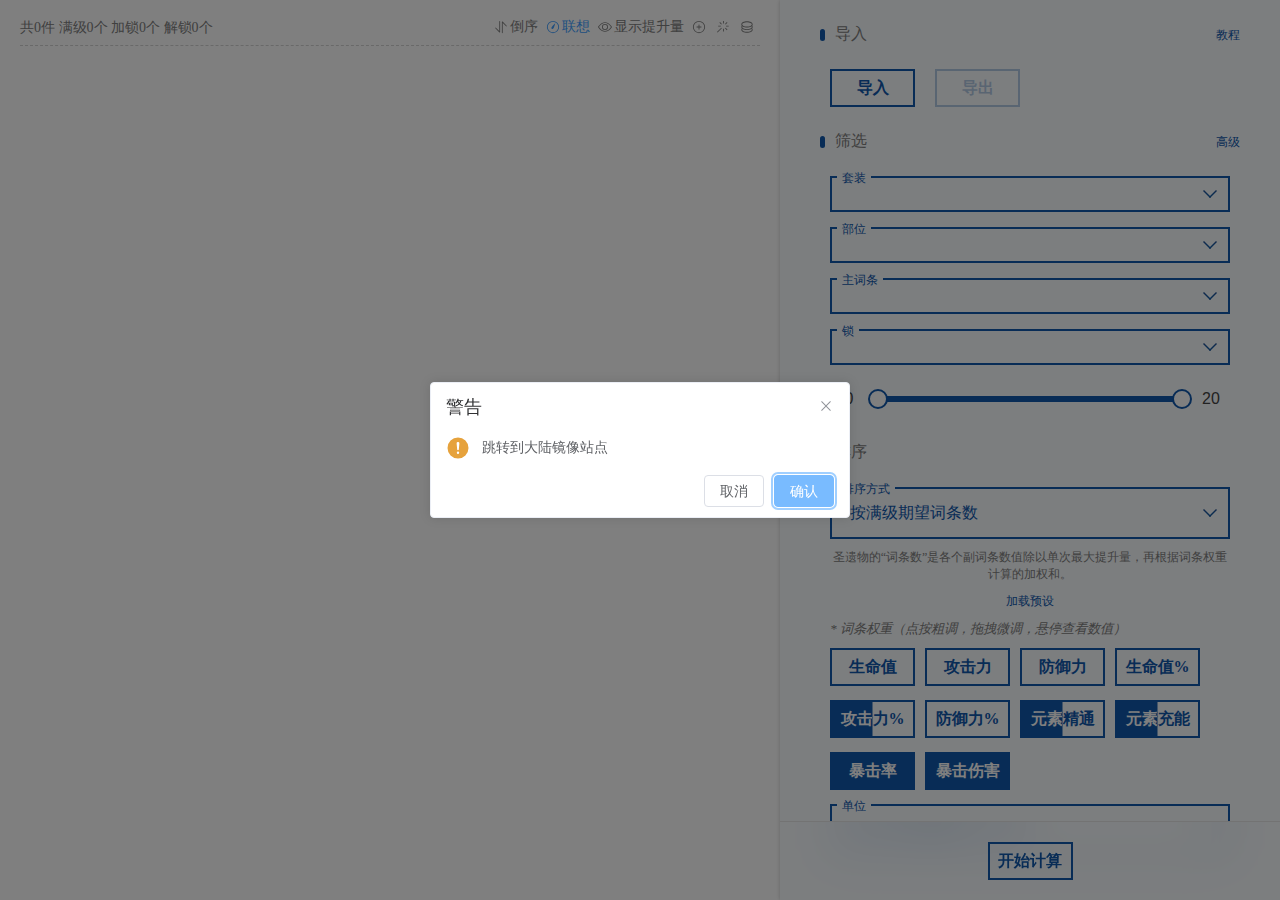
==== commit 026fb890: "update artifact" ====
--- a/artifact/index.html
+++ b/artifact/index.html
@@ -8,8 +8,8 @@
     <meta name="viewport"
           content="width=device-width, initial-scale=1.0" />
     <title>圣遗物强化助手</title>
-  <script type="module" crossorigin src="./assets/index-e8700d31.js"></script>
-  <link rel="stylesheet" href="./assets/index-db4551a7.css">
+  <script type="module" crossorigin src="./assets/index-56010ced.js"></script>
+  <link rel="stylesheet" href="./assets/index-3da0ba26.css">
 </head>
 
 <body>
--- a/artifact/assets/index-3da0ba26.css
+++ b/artifact/assets/index-3da0ba26.css
@@ -0,0 +1 @@
+@charset "UTF-8";body[data-v-1f5bd23d]{box-sizing:border-box;--el-color-primary: #1058ac}*[data-v-1f5bd23d]{box-sizing:inherit;padding:0;margin:0}.pop-enter-active[data-v-1f5bd23d],.pop-leave-active[data-v-1f5bd23d]{transition:all .2s ease}.pop-enter-from[data-v-1f5bd23d],.pop-leave-to[data-v-1f5bd23d]{opacity:0;transform:scale(.9)}.fade-enter-active[data-v-1f5bd23d],.fade-leave-active[data-v-1f5bd23d]{transition:all .2s ease}.fade-enter-from[data-v-1f5bd23d],.fade-leave-to[data-v-1f5bd23d]{opacity:0}.switch-enter-active[data-v-1f5bd23d],.switch-leave-active[data-v-1f5bd23d]{transition:all .1s ease}.switch-enter-from[data-v-1f5bd23d]{opacity:0;transform:translateY(50%) scale(.5)}.switch-leave-to[data-v-1f5bd23d]{opacity:0;transform:translateY(-50%) scale(.5)}.list-enter-from[data-v-1f5bd23d],.list-leave-to[data-v-1f5bd23d]{opacity:0;transform:scale(.5)}.list-leave-active[data-v-1f5bd23d]{position:absolute}.section[data-v-1f5bd23d]{padding:0 40px}.section-content[data-v-1f5bd23d]{margin-top:24px;padding:0 10px}.info[data-v-1f5bd23d]{font-size:smaller;font-weight:400;font-style:italic;color:gray}.info[data-v-1f5bd23d]:before{content:"* "}.small-title[data-v-1f5bd23d]{display:flex;align-items:center}.small-title[data-v-1f5bd23d]:before{content:"";display:inline-block;width:5px;height:15px;margin-right:8px;border-radius:5px;background-color:#1058ac}.layout-top[data-v-1f5bd23d]{width:100%;height:28px;z-index:1}.layout-top .msg-wrapper[data-v-1f5bd23d]{display:flex;align-items:center;justify-content:center;height:100%;font-weight:700;font-size:smaller;background-color:#fff;color:#000;transition:all .1s ease}.layout-top .msg-wrapper.success[data-v-1f5bd23d]{background-color:#d8fbd3;color:#00a305}.layout-top .msg-wrapper.error[data-v-1f5bd23d]{background-color:#ffd5d5;color:#bb0d0d}body[data-v-d2be7e48]{box-sizing:border-box;--el-color-primary: #1058ac}*[data-v-d2be7e48]{box-sizing:inherit;padding:0;margin:0}.pop-enter-active[data-v-d2be7e48],.pop-leave-active[data-v-d2be7e48]{transition:all .2s ease}.pop-enter-from[data-v-d2be7e48],.pop-leave-to[data-v-d2be7e48]{opacity:0;transform:scale(.9)}.fade-enter-active[data-v-d2be7e48],.fade-leave-active[data-v-d2be7e48]{transition:all .2s ease}.fade-enter-from[data-v-d2be7e48],.fade-leave-to[data-v-d2be7e48]{opacity:0}.switch-enter-active[data-v-d2be7e48],.switch-leave-active[data-v-d2be7e48]{transition:all .1s ease}.switch-enter-from[data-v-d2be7e48]{opacity:0;transform:translateY(50%) scale(.5)}.switch-leave-to[data-v-d2be7e48]{opacity:0;transform:translateY(-50%) scale(.5)}.list-enter-from[data-v-d2be7e48],.list-leave-to[data-v-d2be7e48]{opacity:0;transform:scale(.5)}.list-leave-active[data-v-d2be7e48]{position:absolute}.section[data-v-d2be7e48]{padding:0 40px}.section-content[data-v-d2be7e48]{margin-top:24px;padding:0 10px}.info[data-v-d2be7e48]{font-size:smaller;font-weight:400;font-style:italic;color:gray}.info[data-v-d2be7e48]:before{content:"* "}.small-title[data-v-d2be7e48]{display:flex;align-items:center}.small-title[data-v-d2be7e48]:before{content:"";display:inline-block;width:5px;height:15px;margin-right:8px;border-radius:5px;background-color:#1058ac}.artifact-card .body .body-head .level[data-v-d2be7e48]{padding:1px 4px;border-radius:3px;background-color:#000;color:#fff}.artifact-card .filter-btn[data-v-d2be7e48],.artifact-card .edit-btn[data-v-d2be7e48]{display:none;position:absolute;right:0;bottom:30px;padding:10px;width:30px;height:30px;align-items:center;justify-content:center;border-radius:100px;color:#fff;box-shadow:0 0 4px gray;background-color:#2a82e4;cursor:pointer}.artifact-card .filter-btn[data-v-d2be7e48]:hover,.artifact-card .edit-btn[data-v-d2be7e48]:hover{filter:brightness(1.1)}.artifact-card[data-v-d2be7e48]{user-select:none;box-shadow:0 0 2px #0007;width:200px;height:240px;background:#eae4d9;font-size:12px;font-weight:700;border-radius:3px;position:relative;word-break:keep-all}.artifact-card .head[data-v-d2be7e48]{height:100px;display:flex;justify-content:space-between;background:rgb(102,87,88);background:linear-gradient(165deg,rgb(102,87,88) 0%,rgb(214,169,90) 100%)}.artifact-card .head.r4[data-v-d2be7e48]{background:rgb(89,84,130);background:linear-gradient(165deg,rgb(89,84,130) 0%,rgb(185,138,202) 100%)}.artifact-card .head .head-stat[data-v-d2be7e48]{display:flex;flex-direction:column;color:#fff;padding:10px 15px;width:100px}.artifact-card .head .head-stat .piece-name[data-v-d2be7e48]{flex:1;white-space:nowrap;z-index:1}.artifact-card .head .head-stat .main-affix-name[data-v-d2be7e48]{color:#fff7;font-size:10px}.artifact-card .head .head-stat .main-affix-value[data-v-d2be7e48]{font-size:18px}.artifact-card .head .piece-img-wrapper[data-v-d2be7e48]{width:100px;height:100px;display:flex;align-items:center;justify-content:center}.artifact-card .head .piece-img-wrapper img[data-v-d2be7e48]{max-width:100%;max-height:100%}.artifact-card .body[data-v-d2be7e48]{display:flex;flex-direction:column}.artifact-card .body .body-head[data-v-d2be7e48]{display:flex;padding:8px 12px;align-items:center}.artifact-card .body .body-head .level[data-v-d2be7e48]{background-color:#333}.artifact-card .body .body-head .level.full[data-v-d2be7e48]{background-color:#66c238}.artifact-card .body .body-head .lock-img-container[data-v-d2be7e48]{flex:1;text-align:right;line-height:0}.artifact-card .body .body-head .lock-img-container img[data-v-d2be7e48]{width:20px;height:20px;cursor:pointer}.artifact-card .body .body-head .lock-img-container img.readonly[data-v-d2be7e48]{cursor:default}.artifact-card .body .minor-affixes[data-v-d2be7e48]{color:#333;padding:0 15px}.artifact-card .body .minor-affixes .minor-affix[data-v-d2be7e48]{display:flex;align-items:center}.artifact-card .body .minor-affixes .minor-affix .count[data-v-d2be7e48]{display:inline-block;width:12px;height:12px;border-radius:2px;text-align:center;background-color:gray;color:#fff;font-family:Courier New,Courier,monospace;margin-right:4px}.artifact-card .body .sort-result[data-v-d2be7e48]{position:absolute;left:0;bottom:0;right:0;height:20px;color:#fff;text-align:center;line-height:20px;display:flex}.artifact-card .body .sort-result .fixed-stats[data-v-d2be7e48]{background:#d14bd1;width:100%}.artifact-card .body .sort-result .min-an[data-v-d2be7e48]{background:#a6a6a6;width:33.3%}.artifact-card .body .sort-result .avg-an[data-v-d2be7e48]{background:#2a82e4;width:33.3%}.artifact-card .body .sort-result .max-an[data-v-d2be7e48]{background:#ff5733;width:33.3%}.artifact-card .body .sort-result .full-an[data-v-d2be7e48]{background:#66c238;width:100%}.artifact-card .body .sort-result .pbuild[data-v-d2be7e48],.artifact-card .body .sort-result .pequip[data-v-d2be7e48]{background:cornflowerblue;width:100%;overflow:hidden;text-overflow:ellipsis}.artifact-card .body .sort-result .defeat[data-v-d2be7e48]{background:lightcoral;width:100%}.artifact-card .location[data-v-d2be7e48]{position:absolute;right:-8px;top:-8px;background-color:#333d51e0;border:2px solid #e9e5dc;width:40px;height:40px;border-radius:20px;display:flex;align-items:flex-end;justify-content:center}.artifact-card .location img[data-v-d2be7e48]{height:44px}.artifact-card .select-box[data-v-d2be7e48]{position:absolute;right:10px;top:10px;width:20px;height:20px;border-radius:3px;border:1px solid gray;background-color:#fff;box-shadow:inset 0 0 0 2px #fff;cursor:pointer;display:none;transition:background-color .1s ease}.artifact-card.selected>.select-box[data-v-d2be7e48]{background-color:#1058ac}.artifact-card:hover>.select-box[data-v-d2be7e48],.artifact-card.select-mode>.select-box[data-v-d2be7e48]{display:block}.artifact-card .stats[data-v-d2be7e48]{position:absolute;width:100%;height:20px;left:0;right:0;bottom:0;cursor:pointer;align-items:center;justify-content:center;color:#fff;background-color:#2a82e4;display:none}.artifact-card .stats[data-v-d2be7e48]:hover{filter:brightness(1.1)}.artifact-card .stats span[data-v-d2be7e48]{margin-left:5px}.artifact-card:hover .stats[data-v-d2be7e48]{display:flex}.artifact-card .edit-btn[data-v-d2be7e48]{right:10px}.artifact-card:hover .edit-btn[data-v-d2be7e48]{display:flex}.artifact-card .filter-btn[data-v-d2be7e48]{right:50px;flex-direction:column;padding:0}.artifact-card .filter-btn span[data-v-d2be7e48]{display:block;scale:.6}.artifact-card .filter-btn .top[data-v-d2be7e48]{transform-origin:bottom}.artifact-card .filter-btn .bottom[data-v-d2be7e48]{transform-origin:top}.artifact-card .filter-btn .divider[data-v-d2be7e48]{flex:0;scale:1;width:16px;line-height:0;border-top:1px solid white}.artifact-card:hover .filter-btn[data-v-d2be7e48]{display:flex}.el-select-dropdown.is-multiple .el-select-dropdown__item.selected:after{content:"";position:absolute;top:50%;right:20px;border-top:none;border-right:none;background-repeat:no-repeat;background-position:center;background-color:var(--el-color-primary);-webkit-mask:url("data:image/svg+xml;utf8,%3Csvg class='icon' width='200' height='200' viewBox='0 0 1024 1024' xmlns='http://www.w3.org/2000/svg'%3E%3Cpath fill='currentColor' d='M406.656 706.944L195.84 496.256a32 32 0 10-45.248 45.248l256 256 512-512a32 32 0 00-45.248-45.248L406.592 706.944z'%3E%3C/path%3E%3C/svg%3E") no-repeat;mask:url("data:image/svg+xml;utf8,%3Csvg class='icon' width='200' height='200' viewBox='0 0 1024 1024' xmlns='http://www.w3.org/2000/svg'%3E%3Cpath fill='currentColor' d='M406.656 706.944L195.84 496.256a32 32 0 10-45.248 45.248l256 256 512-512a32 32 0 00-45.248-45.248L406.592 706.944z'%3E%3C/path%3E%3C/svg%3E") no-repeat;mask-size:100% 100%;-webkit-mask:url("data:image/svg+xml;utf8,%3Csvg class='icon' width='200' height='200' viewBox='0 0 1024 1024' xmlns='http://www.w3.org/2000/svg'%3E%3Cpath fill='currentColor' d='M406.656 706.944L195.84 496.256a32 32 0 10-45.248 45.248l256 256 512-512a32 32 0 00-45.248-45.248L406.592 706.944z'%3E%3C/path%3E%3C/svg%3E") no-repeat;-webkit-mask-size:100% 100%;transform:translateY(-50%);width:12px;height:12px}.el-select-dropdown .el-select-dropdown__option-item.is-selected:after{content:"";position:absolute;top:50%;right:20px;border-top:none;border-right:none;background-repeat:no-repeat;background-position:center;background-color:var(--el-color-primary);-webkit-mask:url("data:image/svg+xml;utf8,%3Csvg class='icon' width='200' height='200' viewBox='0 0 1024 1024' xmlns='http://www.w3.org/2000/svg'%3E%3Cpath fill='currentColor' d='M406.656 706.944L195.84 496.256a32 32 0 10-45.248 45.248l256 256 512-512a32 32 0 00-45.248-45.248L406.592 706.944z'%3E%3C/path%3E%3C/svg%3E") no-repeat;mask:url("data:image/svg+xml;utf8,%3Csvg class='icon' width='200' height='200' viewBox='0 0 1024 1024' xmlns='http://www.w3.org/2000/svg'%3E%3Cpath fill='currentColor' d='M406.656 706.944L195.84 496.256a32 32 0 10-45.248 45.248l256 256 512-512a32 32 0 00-45.248-45.248L406.592 706.944z'%3E%3C/path%3E%3C/svg%3E") no-repeat;mask-size:100% 100%;-webkit-mask:url("data:image/svg+xml;utf8,%3Csvg class='icon' width='200' height='200' viewBox='0 0 1024 1024' xmlns='http://www.w3.org/2000/svg'%3E%3Cpath fill='currentColor' d='M406.656 706.944L195.84 496.256a32 32 0 10-45.248 45.248l256 256 512-512a32 32 0 00-45.248-45.248L406.592 706.944z'%3E%3C/path%3E%3C/svg%3E") no-repeat;-webkit-mask-size:100% 100%;transform:translateY(-50%);width:12px;height:12px}.el-row{margin:10px 0;align-items:center}.art-preview-split{margin:20px}.equip-msg{text-align:center;font-weight:400;font-size:smaller}body[data-v-83800d04]{box-sizing:border-box;--el-color-primary: #1058ac}*[data-v-83800d04]{box-sizing:inherit;padding:0;margin:0}.pop-enter-active[data-v-83800d04],.pop-leave-active[data-v-83800d04]{transition:all .2s ease}.pop-enter-from[data-v-83800d04],.pop-leave-to[data-v-83800d04]{opacity:0;transform:scale(.9)}.fade-enter-active[data-v-83800d04],.fade-leave-active[data-v-83800d04]{transition:all .2s ease}.fade-enter-from[data-v-83800d04],.fade-leave-to[data-v-83800d04]{opacity:0}.switch-enter-active[data-v-83800d04],.switch-leave-active[data-v-83800d04]{transition:all .1s ease}.switch-enter-from[data-v-83800d04]{opacity:0;transform:translateY(50%) scale(.5)}.switch-leave-to[data-v-83800d04]{opacity:0;transform:translateY(-50%) scale(.5)}.list-enter-from[data-v-83800d04],.list-leave-to[data-v-83800d04]{opacity:0;transform:scale(.5)}.list-leave-active[data-v-83800d04]{position:absolute}.section[data-v-83800d04]{padding:0 40px}.section-content[data-v-83800d04]{margin-top:24px;padding:0 10px}.info[data-v-83800d04]{font-size:smaller;font-weight:400;font-style:italic;color:gray}.info[data-v-83800d04]:before{content:"* "}.small-title[data-v-83800d04]{display:flex;align-items:center}.small-title[data-v-83800d04]:before{content:"";display:inline-block;width:5px;height:15px;margin-right:8px;border-radius:5px;background-color:#1058ac}.row[data-v-83800d04]{margin:10px 0;text-align:center}.chart[data-v-83800d04]{width:100%;height:300px;margin-top:20px}.num-wrapper[data-v-83800d04]{display:flex;justify-content:space-evenly}.num-wrapper .num[data-v-83800d04]{flex:1;margin:20px;text-align:center}.num-wrapper .num .desc[data-v-83800d04]{font-size:12px;color:#bbb}.num-wrapper .num .value[data-v-83800d04]{font-size:28px;font-weight:700;color:#c22459}body[data-v-aaa13033]{box-sizing:border-box;--el-color-primary: #1058ac}*[data-v-aaa13033]{box-sizing:inherit;padding:0;margin:0}.pop-enter-active[data-v-aaa13033],.pop-leave-active[data-v-aaa13033]{transition:all .2s ease}.pop-enter-from[data-v-aaa13033],.pop-leave-to[data-v-aaa13033]{opacity:0;transform:scale(.9)}.fade-enter-active[data-v-aaa13033],.fade-leave-active[data-v-aaa13033]{transition:all .2s ease}.fade-enter-from[data-v-aaa13033],.fade-leave-to[data-v-aaa13033]{opacity:0}.switch-enter-active[data-v-aaa13033],.switch-leave-active[data-v-aaa13033]{transition:all .1s ease}.switch-enter-from[data-v-aaa13033]{opacity:0;transform:translateY(50%) scale(.5)}.switch-leave-to[data-v-aaa13033]{opacity:0;transform:translateY(-50%) scale(.5)}.list-enter-from[data-v-aaa13033],.list-leave-to[data-v-aaa13033]{opacity:0;transform:scale(.5)}.list-leave-active[data-v-aaa13033]{position:absolute}.section[data-v-aaa13033]{padding:0 40px}.section-content[data-v-aaa13033]{margin-top:24px;padding:0 10px}.info[data-v-aaa13033]{font-size:smaller;font-weight:400;font-style:italic;color:gray}.info[data-v-aaa13033]:before{content:"* "}.small-title[data-v-aaa13033]{display:flex;align-items:center}.small-title[data-v-aaa13033]:before{content:"";display:inline-block;width:5px;height:15px;margin-right:8px;border-radius:5px;background-color:#1058ac}.artifact-list[data-v-aaa13033]{display:flex;position:relative}.artifact-list .list-item[data-v-aaa13033]{margin:10px;zoom:70%}.progress[data-v-aaa13033]{position:absolute;bottom:10px;right:5px;padding:2px 4px;border-radius:4px;background-color:#000;color:#fff;font-size:small}body[data-v-5f5706da]{box-sizing:border-box;--el-color-primary: #1058ac}*[data-v-5f5706da]{box-sizing:inherit;padding:0;margin:0}.pop-enter-active[data-v-5f5706da],.pop-leave-active[data-v-5f5706da]{transition:all .2s ease}.pop-enter-from[data-v-5f5706da],.pop-leave-to[data-v-5f5706da]{opacity:0;transform:scale(.9)}.fade-enter-active[data-v-5f5706da],.fade-leave-active[data-v-5f5706da]{transition:all .2s ease}.fade-enter-from[data-v-5f5706da],.fade-leave-to[data-v-5f5706da]{opacity:0}.switch-enter-active[data-v-5f5706da],.switch-leave-active[data-v-5f5706da]{transition:all .1s ease}.switch-enter-from[data-v-5f5706da]{opacity:0;transform:translateY(50%) scale(.5)}.switch-leave-to[data-v-5f5706da]{opacity:0;transform:translateY(-50%) scale(.5)}.list-enter-from[data-v-5f5706da],.list-leave-to[data-v-5f5706da]{opacity:0;transform:scale(.5)}.list-leave-active[data-v-5f5706da]{position:absolute}.section[data-v-5f5706da]{padding:0 40px}.section-content[data-v-5f5706da]{margin-top:24px;padding:0 10px}.info[data-v-5f5706da]{font-size:smaller;font-weight:400;font-style:italic;color:gray}.info[data-v-5f5706da]:before{content:"* "}.small-title[data-v-5f5706da]{display:flex;align-items:center}.small-title[data-v-5f5706da]:before{content:"";display:inline-block;width:5px;height:15px;margin-right:8px;border-radius:5px;background-color:#1058ac}.preview-artifact-list[data-v-5f5706da]{display:flex;width:100%;overflow:auto;margin-top:10px}.preview-artifact-list>*[data-v-5f5706da]{margin:5px 5px 10px;zoom:80%}body[data-v-c012e56f]{box-sizing:border-box;--el-color-primary: #1058ac}*[data-v-c012e56f]{box-sizing:inherit;padding:0;margin:0}.pop-enter-active[data-v-c012e56f],.pop-leave-active[data-v-c012e56f]{transition:all .2s ease}.pop-enter-from[data-v-c012e56f],.pop-leave-to[data-v-c012e56f]{opacity:0;transform:scale(.9)}.fade-enter-active[data-v-c012e56f],.fade-leave-active[data-v-c012e56f]{transition:all .2s ease}.fade-enter-from[data-v-c012e56f],.fade-leave-to[data-v-c012e56f]{opacity:0}.switch-enter-active[data-v-c012e56f],.switch-leave-active[data-v-c012e56f]{transition:all .1s ease}.switch-enter-from[data-v-c012e56f]{opacity:0;transform:translateY(50%) scale(.5)}.switch-leave-to[data-v-c012e56f]{opacity:0;transform:translateY(-50%) scale(.5)}.list-enter-from[data-v-c012e56f],.list-leave-to[data-v-c012e56f]{opacity:0;transform:scale(.5)}.list-leave-active[data-v-c012e56f]{position:absolute}.section[data-v-c012e56f]{padding:0 40px}.section-content[data-v-c012e56f]{margin-top:24px;padding:0 10px}.info[data-v-c012e56f]{font-size:smaller;font-weight:400;font-style:italic;color:gray}.info[data-v-c012e56f]:before{content:"* "}.small-title[data-v-c012e56f]{display:flex;align-items:center}.small-title[data-v-c012e56f]:before{content:"";display:inline-block;width:5px;height:15px;margin-right:8px;border-radius:5px;background-color:#1058ac}.arts-container[data-v-c012e56f]{display:flex;flex-wrap:wrap;justify-content:space-around;height:80vh;overflow-y:auto}.arts-container .art-with-prob[data-v-c012e56f]{display:flex;flex-direction:column;align-items:center;margin:5px}body[data-v-084601b5]{box-sizing:border-box;--el-color-primary: #1058ac}*[data-v-084601b5]{box-sizing:inherit;padding:0;margin:0}.pop-enter-active[data-v-084601b5],.pop-leave-active[data-v-084601b5]{transition:all .2s ease}.pop-enter-from[data-v-084601b5],.pop-leave-to[data-v-084601b5]{opacity:0;transform:scale(.9)}.fade-enter-active[data-v-084601b5],.fade-leave-active[data-v-084601b5]{transition:all .2s ease}.fade-enter-from[data-v-084601b5],.fade-leave-to[data-v-084601b5]{opacity:0}.switch-enter-active[data-v-084601b5],.switch-leave-active[data-v-084601b5]{transition:all .1s ease}.switch-enter-from[data-v-084601b5]{opacity:0;transform:translateY(50%) scale(.5)}.switch-leave-to[data-v-084601b5]{opacity:0;transform:translateY(-50%) scale(.5)}.list-enter-from[data-v-084601b5],.list-leave-to[data-v-084601b5]{opacity:0;transform:scale(.5)}.list-leave-active[data-v-084601b5]{position:absolute}.section[data-v-084601b5]{padding:0 40px}.section-content[data-v-084601b5]{margin-top:24px;padding:0 10px}.info[data-v-084601b5]{font-size:smaller;font-weight:400;font-style:italic;color:gray}.info[data-v-084601b5]:before{content:"* "}.small-title[data-v-084601b5]{display:flex;align-items:center}.small-title[data-v-084601b5]:before{content:"";display:inline-block;width:5px;height:15px;margin-right:8px;border-radius:5px;background-color:#1058ac}.btn[data-v-084601b5],.checkbox[data-v-084601b5]{margin:0 10px}body[data-v-2ae1dfc2]{box-sizing:border-box;--el-color-primary: #1058ac}*[data-v-2ae1dfc2]{box-sizing:inherit;padding:0;margin:0}.pop-enter-active[data-v-2ae1dfc2],.pop-leave-active[data-v-2ae1dfc2]{transition:all .2s ease}.pop-enter-from[data-v-2ae1dfc2],.pop-leave-to[data-v-2ae1dfc2]{opacity:0;transform:scale(.9)}.fade-enter-active[data-v-2ae1dfc2],.fade-leave-active[data-v-2ae1dfc2]{transition:all .2s ease}.fade-enter-from[data-v-2ae1dfc2],.fade-leave-to[data-v-2ae1dfc2]{opacity:0}.switch-enter-active[data-v-2ae1dfc2],.switch-leave-active[data-v-2ae1dfc2]{transition:all .1s ease}.switch-enter-from[data-v-2ae1dfc2]{opacity:0;transform:translateY(50%) scale(.5)}.switch-leave-to[data-v-2ae1dfc2]{opacity:0;transform:translateY(-50%) scale(.5)}.list-enter-from[data-v-2ae1dfc2],.list-leave-to[data-v-2ae1dfc2]{opacity:0;transform:scale(.5)}.list-leave-active[data-v-2ae1dfc2]{position:absolute}.section[data-v-2ae1dfc2]{padding:0 40px}.section-content[data-v-2ae1dfc2]{margin-top:24px;padding:0 10px}.info[data-v-2ae1dfc2]{font-size:smaller;font-weight:400;font-style:italic;color:gray}.info[data-v-2ae1dfc2]:before{content:"* "}.small-title[data-v-2ae1dfc2]{display:flex;align-items:center}.small-title[data-v-2ae1dfc2]:before{content:"";display:inline-block;width:5px;height:15px;margin-right:8px;border-radius:5px;background-color:#1058ac}.layout-left[data-v-2ae1dfc2]{flex:1;position:relative}.layout-left .artifact-opts[data-v-2ae1dfc2]{margin:10px 20px;color:gray;height:36px;font-size:14px;font-weight:400;border-bottom:1px dashed lightgray;display:flex;align-items:center}.layout-left .artifact-opts .count[data-v-2ae1dfc2]{flex:1;line-height:36px}.layout-left .artifact-opts .btn[data-v-2ae1dfc2]{display:inline-flex;margin:0 4px;cursor:pointer;align-items:center}.layout-left .artifact-opts .btn .el-icon[data-v-2ae1dfc2]{margin-right:2px}.layout-left .artifact-opts .btn.checked[data-v-2ae1dfc2],.layout-left .artifact-opts .btn[data-v-2ae1dfc2]:hover{color:#409eff}.layout-left .artifact-grid[data-v-2ae1dfc2]{display:grid;margin:0 20px 20px;grid-gap:10px;grid-template-columns:repeat(1,1fr);grid-template-rows:240px}@media (min-width: 950px){.layout-left .artifact-grid[data-v-2ae1dfc2]{grid-template-columns:repeat(2,1fr)}}@media (min-width: 1160px){.layout-left .artifact-grid[data-v-2ae1dfc2]{grid-template-columns:repeat(3,1fr)}}@media (min-width: 1370px){.layout-left .artifact-grid[data-v-2ae1dfc2]{grid-template-columns:repeat(4,1fr)}}@media (min-width: 1580px){.layout-left .artifact-grid[data-v-2ae1dfc2]{grid-template-columns:repeat(5,1fr)}}@media (min-width: 1790px){.layout-left .artifact-grid[data-v-2ae1dfc2]{grid-template-columns:repeat(6,1fr)}}@media (min-width: 2000px){.layout-left .artifact-grid[data-v-2ae1dfc2]{grid-template-columns:repeat(7,1fr)}}@media (min-width: 2210px){.layout-left .artifact-grid[data-v-2ae1dfc2]{grid-template-columns:repeat(8,1fr)}}.layout-left .artifact-grid .artifact-cell[data-v-2ae1dfc2]{display:flex;justify-content:center}.layout-left .selection-bar[data-v-2ae1dfc2]{position:absolute;top:10px;left:20px;right:20px;height:46px;background-color:#333;color:#adff2f;border-radius:3px;box-shadow:0 0 2px #0007;display:flex;align-items:center;padding:0 10px;line-height:1;z-index:2;user-select:none;word-break:keep-all;white-space:nowrap}.layout-left .selection-bar .btn[data-v-2ae1dfc2]{margin:0 8px;cursor:pointer;transition:all 50ms ease;border-radius:3px}.layout-left .selection-bar .btn[data-v-2ae1dfc2]:hover{background-color:#adff2f44;box-shadow:0 0 0 8px #adff2f44}.layout-left .selection-bar .split[data-v-2ae1dfc2]{margin:0 5px}.layout-left .selection-bar .selection-stat[data-v-2ae1dfc2]{flex:1;text-align:right}body[data-v-1e9d1292]{box-sizing:border-box;--el-color-primary: #1058ac}*[data-v-1e9d1292]{box-sizing:inherit;padding:0;margin:0}.pop-enter-active[data-v-1e9d1292],.pop-leave-active[data-v-1e9d1292]{transition:all .2s ease}.pop-enter-from[data-v-1e9d1292],.pop-leave-to[data-v-1e9d1292]{opacity:0;transform:scale(.9)}.fade-enter-active[data-v-1e9d1292],.fade-leave-active[data-v-1e9d1292]{transition:all .2s ease}.fade-enter-from[data-v-1e9d1292],.fade-leave-to[data-v-1e9d1292]{opacity:0}.switch-enter-active[data-v-1e9d1292],.switch-leave-active[data-v-1e9d1292]{transition:all .1s ease}.switch-enter-from[data-v-1e9d1292]{opacity:0;transform:translateY(50%) scale(.5)}.switch-leave-to[data-v-1e9d1292]{opacity:0;transform:translateY(-50%) scale(.5)}.list-enter-from[data-v-1e9d1292],.list-leave-to[data-v-1e9d1292]{opacity:0;transform:scale(.5)}.list-leave-active[data-v-1e9d1292]{position:absolute}.section[data-v-1e9d1292]{padding:0 40px}.section-content[data-v-1e9d1292]{margin-top:24px;padding:0 10px}.info[data-v-1e9d1292]{font-size:smaller;font-weight:400;font-style:italic;color:gray}.info[data-v-1e9d1292]:before{content:"* "}.small-title[data-v-1e9d1292]{display:flex;align-items:center}.small-title[data-v-1e9d1292]:before{content:"";display:inline-block;width:5px;height:15px;margin-right:8px;border-radius:5px;background-color:#1058ac}.section-title[data-v-1e9d1292]{color:gray;display:flex;align-items:center;margin-top:24px}.section-title .marker[data-v-1e9d1292]{display:inline-block;width:5px;height:12px;border-radius:6px;background-color:#1058ac}.section-title .title[data-v-1e9d1292]{flex:1;margin-left:10px}.section-title .section-opts[data-v-1e9d1292]>*{color:#1058ac;cursor:pointer;font-size:12px;margin-left:10px}.section-title .section-opts[data-v-1e9d1292]>*:hover{text-decoration:underline}.text-button[data-v-2e9cb146]{width:85px;height:38px;display:inline-block;color:#1058ac;font-weight:700;border:2px solid #1058ac;line-height:34px;text-align:center;cursor:pointer;-webkit-user-select:none;user-select:none}body[data-v-2e9cb146]{box-sizing:border-box;--el-color-primary: #1058ac}*[data-v-2e9cb146]{box-sizing:inherit;padding:0;margin:0}.pop-enter-active[data-v-2e9cb146],.pop-leave-active[data-v-2e9cb146]{transition:all .2s ease}.pop-enter-from[data-v-2e9cb146],.pop-leave-to[data-v-2e9cb146]{opacity:0;transform:scale(.9)}.fade-enter-active[data-v-2e9cb146],.fade-leave-active[data-v-2e9cb146]{transition:all .2s ease}.fade-enter-from[data-v-2e9cb146],.fade-leave-to[data-v-2e9cb146]{opacity:0}.switch-enter-active[data-v-2e9cb146],.switch-leave-active[data-v-2e9cb146]{transition:all .1s ease}.switch-enter-from[data-v-2e9cb146]{opacity:0;transform:translateY(50%) scale(.5)}.switch-leave-to[data-v-2e9cb146]{opacity:0;transform:translateY(-50%) scale(.5)}.list-enter-from[data-v-2e9cb146],.list-leave-to[data-v-2e9cb146]{opacity:0;transform:scale(.5)}.list-leave-active[data-v-2e9cb146]{position:absolute}.section[data-v-2e9cb146]{padding:0 40px}.section-content[data-v-2e9cb146]{margin-top:24px;padding:0 10px}.info[data-v-2e9cb146]{font-size:smaller;font-weight:400;font-style:italic;color:gray}.info[data-v-2e9cb146]:before{content:"* "}.small-title[data-v-2e9cb146]{display:flex;align-items:center}.small-title[data-v-2e9cb146]:before{content:"";display:inline-block;width:5px;height:15px;margin-right:8px;border-radius:5px;background-color:#1058ac}.text-button[data-v-2e9cb146]:not(.disabled):hover{filter:brightness(110%);background-color:#1058ac;color:#fff}.text-button.disabled[data-v-2e9cb146]{filter:none;opacity:.3;cursor:not-allowed}body[data-v-7f80daeb]{box-sizing:border-box;--el-color-primary: #1058ac}*[data-v-7f80daeb]{box-sizing:inherit;padding:0;margin:0}.pop-enter-active[data-v-7f80daeb],.pop-leave-active[data-v-7f80daeb]{transition:all .2s ease}.pop-enter-from[data-v-7f80daeb],.pop-leave-to[data-v-7f80daeb]{opacity:0;transform:scale(.9)}.fade-enter-active[data-v-7f80daeb],.fade-leave-active[data-v-7f80daeb]{transition:all .2s ease}.fade-enter-from[data-v-7f80daeb],.fade-leave-to[data-v-7f80daeb]{opacity:0}.switch-enter-active[data-v-7f80daeb],.switch-leave-active[data-v-7f80daeb]{transition:all .1s ease}.switch-enter-from[data-v-7f80daeb]{opacity:0;transform:translateY(50%) scale(.5)}.switch-leave-to[data-v-7f80daeb]{opacity:0;transform:translateY(-50%) scale(.5)}.list-enter-from[data-v-7f80daeb],.list-leave-to[data-v-7f80daeb]{opacity:0;transform:scale(.5)}.list-leave-active[data-v-7f80daeb]{position:absolute}.section[data-v-7f80daeb]{padding:0 40px}.section-content[data-v-7f80daeb]{margin-top:24px;padding:0 10px}.info[data-v-7f80daeb]{font-size:smaller;font-weight:400;font-style:italic;color:gray}.info[data-v-7f80daeb]:before{content:"* "}.small-title[data-v-7f80daeb]{display:flex;align-items:center}.small-title[data-v-7f80daeb]:before{content:"";display:inline-block;width:5px;height:15px;margin-right:8px;border-radius:5px;background-color:#1058ac}.preview-artifact-list[data-v-7f80daeb]{display:flex;width:100%;overflow:auto;margin-top:10px}.preview-artifact-list>*[data-v-7f80daeb]{margin:5px 5px 10px;zoom:80%}.import-msg{color:red;margin-top:10px}.import-msg.ok{color:#66c238}.hidden{position:fixed;top:-999px}body[data-v-e9a35587]{box-sizing:border-box;--el-color-primary: #1058ac}*[data-v-e9a35587]{box-sizing:inherit;padding:0;margin:0}.pop-enter-active[data-v-e9a35587],.pop-leave-active[data-v-e9a35587]{transition:all .2s ease}.pop-enter-from[data-v-e9a35587],.pop-leave-to[data-v-e9a35587]{opacity:0;transform:scale(.9)}.fade-enter-active[data-v-e9a35587],.fade-leave-active[data-v-e9a35587]{transition:all .2s ease}.fade-enter-from[data-v-e9a35587],.fade-leave-to[data-v-e9a35587]{opacity:0}.switch-enter-active[data-v-e9a35587],.switch-leave-active[data-v-e9a35587]{transition:all .1s ease}.switch-enter-from[data-v-e9a35587]{opacity:0;transform:translateY(50%) scale(.5)}.switch-leave-to[data-v-e9a35587]{opacity:0;transform:translateY(-50%) scale(.5)}.list-enter-from[data-v-e9a35587],.list-leave-to[data-v-e9a35587]{opacity:0;transform:scale(.5)}.list-leave-active[data-v-e9a35587]{position:absolute}.section[data-v-e9a35587]{padding:0 40px}.section-content[data-v-e9a35587]{margin-top:24px;padding:0 10px}.info[data-v-e9a35587]{font-size:smaller;font-weight:400;font-style:italic;color:gray}.info[data-v-e9a35587]:before{content:"* "}.small-title[data-v-e9a35587]{display:flex;align-items:center}.small-title[data-v-e9a35587]:before{content:"";display:inline-block;width:5px;height:15px;margin-right:8px;border-radius:5px;background-color:#1058ac}.drop-select[data-v-e9a35587]{position:relative;display:inline-block;box-shadow:0 0 #1058ac;border:2px solid #1058ac;color:#1058ac;display:flex;align-items:center;padding:8px;font-weight:unset;user-select:none;cursor:pointer}.drop-select .selected-wrapper[data-v-e9a35587]{flex:1}.drop-select .select-arrow[data-v-e9a35587]{margin:0 2px;transform:rotate(0);transition:transform .2s ease}.drop-select.show[data-v-e9a35587]{box-shadow:0 0 4px #1058ac;transition:box-shadow .1s ease}.drop-select.show .select-arrow[data-v-e9a35587]{transform:rotate(180deg)}.drop-select .title[data-v-e9a35587]{position:absolute;top:0;left:5px;font-size:12px;font-weight:100;transform:translateY(-50%);background-color:#f9fcff;line-height:1;padding:0 5px}.drop-select .options[data-v-e9a35587]{position:absolute;top:calc(100% + 6px);left:0;width:100%;overflow-y:hidden;background-color:#fff;box-shadow:0 0 8px #1058ac;border-radius:5px;cursor:initial;z-index:2}.drop-select .options.top[data-v-e9a35587]{top:unset;bottom:calc(100% + 6px)}body[data-v-2aeca764]{box-sizing:border-box;--el-color-primary: #1058ac}*[data-v-2aeca764]{box-sizing:inherit;padding:0;margin:0}.pop-enter-active[data-v-2aeca764],.pop-leave-active[data-v-2aeca764]{transition:all .2s ease}.pop-enter-from[data-v-2aeca764],.pop-leave-to[data-v-2aeca764]{opacity:0;transform:scale(.9)}.fade-enter-active[data-v-2aeca764],.fade-leave-active[data-v-2aeca764]{transition:all .2s ease}.fade-enter-from[data-v-2aeca764],.fade-leave-to[data-v-2aeca764]{opacity:0}.switch-enter-active[data-v-2aeca764],.switch-leave-active[data-v-2aeca764]{transition:all .1s ease}.switch-enter-from[data-v-2aeca764]{opacity:0;transform:translateY(50%) scale(.5)}.switch-leave-to[data-v-2aeca764]{opacity:0;transform:translateY(-50%) scale(.5)}.list-enter-from[data-v-2aeca764],.list-leave-to[data-v-2aeca764]{opacity:0;transform:scale(.5)}.list-leave-active[data-v-2aeca764]{position:absolute}.section[data-v-2aeca764]{padding:0 40px}.section-content[data-v-2aeca764]{margin-top:24px;padding:0 10px}.info[data-v-2aeca764]{font-size:smaller;font-weight:400;font-style:italic;color:gray}.info[data-v-2aeca764]:before{content:"* "}.small-title[data-v-2aeca764]{display:flex;align-items:center}.small-title[data-v-2aeca764]:before{content:"";display:inline-block;width:5px;height:15px;margin-right:8px;border-radius:5px;background-color:#1058ac}.options-header[data-v-2aeca764]{padding:10px 12px;border-bottom:1px solid lightgray}.options-header-content[data-v-2aeca764]{display:flex;align-items:center}.options-header-content .label[data-v-2aeca764]{flex:1;color:#000}.options-header-content .tip[data-v-2aeca764]{color:gray;font-family:Arial,Helvetica,sans-serif}.options-header[data-v-2aeca764] .el-checkbox,.options-header[data-v-2aeca764] .el-checkbox__label,.options[data-v-2aeca764] .el-checkbox,.options[data-v-2aeca764] .el-checkbox__label{width:100%}body[data-v-6b31942b]{box-sizing:border-box;--el-color-primary: #1058ac}*[data-v-6b31942b]{box-sizing:inherit;padding:0;margin:0}.pop-enter-active[data-v-6b31942b],.pop-leave-active[data-v-6b31942b]{transition:all .2s ease}.pop-enter-from[data-v-6b31942b],.pop-leave-to[data-v-6b31942b]{opacity:0;transform:scale(.9)}.fade-enter-active[data-v-6b31942b],.fade-leave-active[data-v-6b31942b]{transition:all .2s ease}.fade-enter-from[data-v-6b31942b],.fade-leave-to[data-v-6b31942b]{opacity:0}.switch-enter-active[data-v-6b31942b],.switch-leave-active[data-v-6b31942b]{transition:all .1s ease}.switch-enter-from[data-v-6b31942b]{opacity:0;transform:translateY(50%) scale(.5)}.switch-leave-to[data-v-6b31942b]{opacity:0;transform:translateY(-50%) scale(.5)}.list-enter-from[data-v-6b31942b],.list-leave-to[data-v-6b31942b]{opacity:0;transform:scale(.5)}.list-leave-active[data-v-6b31942b]{position:absolute}.section[data-v-6b31942b]{padding:0 40px}.section-content[data-v-6b31942b]{margin-top:24px;padding:0 10px}.info[data-v-6b31942b]{font-size:smaller;font-weight:400;font-style:italic;color:gray}.info[data-v-6b31942b]:before{content:"* "}.small-title[data-v-6b31942b]{display:flex;align-items:center}.small-title[data-v-6b31942b]:before{content:"";display:inline-block;width:5px;height:15px;margin-right:8px;border-radius:5px;background-color:#1058ac}.selected-options-wrapper .tag[data-v-6b31942b]{display:inline-block;transition:all .1s ease;height:32px;margin:2px;vertical-align:middle}.selected-options-wrapper[data-v-6b31942b]{flex:1;line-height:0}.selected-options-wrapper .tag img[data-v-6b31942b]{height:100%;width:32px;object-fit:contain}.selected-options-wrapper .tag span[data-v-6b31942b]{display:inline-block;line-height:32px;font-weight:initial;background-color:#1058ac11;border-radius:5px;padding:0 10px}.option[data-v-6b31942b]{padding:5px 12px}.option[data-v-6b31942b]:hover{background:#f0f0f0}.option .option-content[data-v-6b31942b]{display:flex;align-items:center}.option .option-content .icon[data-v-6b31942b]{width:32px;height:32px;object-fit:contain;margin-right:5px}.option .option-content .label[data-v-6b31942b]{flex:1}.option .option-content .tip[data-v-6b31942b]{color:gray;font-family:Arial,Helvetica,sans-serif}body[data-v-f57e52ec]{box-sizing:border-box;--el-color-primary: #1058ac}*[data-v-f57e52ec]{box-sizing:inherit;padding:0;margin:0}.pop-enter-active[data-v-f57e52ec],.pop-leave-active[data-v-f57e52ec]{transition:all .2s ease}.pop-enter-from[data-v-f57e52ec],.pop-leave-to[data-v-f57e52ec]{opacity:0;transform:scale(.9)}.fade-enter-active[data-v-f57e52ec],.fade-leave-active[data-v-f57e52ec]{transition:all .2s ease}.fade-enter-from[data-v-f57e52ec],.fade-leave-to[data-v-f57e52ec]{opacity:0}.switch-enter-active[data-v-f57e52ec],.switch-leave-active[data-v-f57e52ec]{transition:all .1s ease}.switch-enter-from[data-v-f57e52ec]{opacity:0;transform:translateY(50%) scale(.5)}.switch-leave-to[data-v-f57e52ec]{opacity:0;transform:translateY(-50%) scale(.5)}.list-enter-from[data-v-f57e52ec],.list-leave-to[data-v-f57e52ec]{opacity:0;transform:scale(.5)}.list-leave-active[data-v-f57e52ec]{position:absolute}.section[data-v-f57e52ec]{padding:0 40px}.section-content[data-v-f57e52ec]{margin-top:24px;padding:0 10px}.info[data-v-f57e52ec]{font-size:smaller;font-weight:400;font-style:italic;color:gray}.info[data-v-f57e52ec]:before{content:"* "}.small-title[data-v-f57e52ec]{display:flex;align-items:center}.small-title[data-v-f57e52ec]:before{content:"";display:inline-block;width:5px;height:15px;margin-right:8px;border-radius:5px;background-color:#1058ac}.selected[data-v-f57e52ec]{line-height:32px;padding-left:10px}.option[data-v-f57e52ec]{padding:10px 20px;display:flex;align-items:center;cursor:pointer}.option[data-v-f57e52ec]:hover{background:#f0f0f0}.option.selected[data-v-f57e52ec]{font-weight:700}.option .label[data-v-f57e52ec]{flex:1}.option .tip[data-v-f57e52ec]{color:gray;font-family:Arial,Helvetica,sans-serif}body[data-v-96271335]{box-sizing:border-box;--el-color-primary: #1058ac}*[data-v-96271335]{box-sizing:inherit;padding:0;margin:0}.pop-enter-active[data-v-96271335],.pop-leave-active[data-v-96271335]{transition:all .2s ease}.pop-enter-from[data-v-96271335],.pop-leave-to[data-v-96271335]{opacity:0;transform:scale(.9)}.fade-enter-active[data-v-96271335],.fade-leave-active[data-v-96271335]{transition:all .2s ease}.fade-enter-from[data-v-96271335],.fade-leave-to[data-v-96271335]{opacity:0}.switch-enter-active[data-v-96271335],.switch-leave-active[data-v-96271335]{transition:all .1s ease}.switch-enter-from[data-v-96271335]{opacity:0;transform:translateY(50%) scale(.5)}.switch-leave-to[data-v-96271335]{opacity:0;transform:translateY(-50%) scale(.5)}.list-enter-from[data-v-96271335],.list-leave-to[data-v-96271335]{opacity:0;transform:scale(.5)}.list-leave-active[data-v-96271335]{position:absolute}.section[data-v-96271335]{padding:0 40px}.section-content[data-v-96271335]{margin-top:24px;padding:0 10px}.info[data-v-96271335]{font-size:smaller;font-weight:400;font-style:italic;color:gray}.info[data-v-96271335]:before{content:"* "}.small-title[data-v-96271335]{display:flex;align-items:center}.small-title[data-v-96271335]:before{content:"";display:inline-block;width:5px;height:15px;margin-right:8px;border-radius:5px;background-color:#1058ac}.selected-options-wrapper img.tag[data-v-96271335]{display:inline-block;transition:all .1s ease;height:32px;margin:2px}.selected-options-wrapper[data-v-96271335]{flex:1;line-height:0}.selected-options-wrapper img.tag[data-v-96271335]{width:32px;object-fit:contain}.option[data-v-96271335]{padding:5px 12px}.option[data-v-96271335]:hover{background:#f0f0f0}.group-header[data-v-96271335]{display:flex;align-items:center;justify-content:center;padding:5px;background-color:#fff9ee;box-shadow:inset 0 0 4px #ddd}.group-header .icon[data-v-96271335]{width:26px;height:26px;object-fit:contain;margin-right:5px}.group-header .label[data-v-96271335]{color:#b78249;font-size:12px;line-height:1}.option-content[data-v-96271335]{display:flex;align-items:center}.option-content .icon[data-v-96271335]{width:32px;height:32px;object-fit:contain;margin-right:5px}.option-content .label[data-v-96271335]{flex:1;color:#000}.option-content .label.gold[data-v-96271335]{color:#bd600e}.option-content .label.purple[data-v-96271335]{color:purple}.option-content .tip[data-v-96271335]{color:gray;font-family:Arial,Helvetica,sans-serif}body[data-v-6479ce27]{box-sizing:border-box;--el-color-primary: #1058ac}*[data-v-6479ce27]{box-sizing:inherit;padding:0;margin:0}.pop-enter-active[data-v-6479ce27],.pop-leave-active[data-v-6479ce27]{transition:all .2s ease}.pop-enter-from[data-v-6479ce27],.pop-leave-to[data-v-6479ce27]{opacity:0;transform:scale(.9)}.fade-enter-active[data-v-6479ce27],.fade-leave-active[data-v-6479ce27]{transition:all .2s ease}.fade-enter-from[data-v-6479ce27],.fade-leave-to[data-v-6479ce27]{opacity:0}.switch-enter-active[data-v-6479ce27],.switch-leave-active[data-v-6479ce27]{transition:all .1s ease}.switch-enter-from[data-v-6479ce27]{opacity:0;transform:translateY(50%) scale(.5)}.switch-leave-to[data-v-6479ce27]{opacity:0;transform:translateY(-50%) scale(.5)}.list-enter-from[data-v-6479ce27],.list-leave-to[data-v-6479ce27]{opacity:0;transform:scale(.5)}.list-leave-active[data-v-6479ce27]{position:absolute}.section[data-v-6479ce27]{padding:0 40px}.section-content[data-v-6479ce27]{margin-top:24px;padding:0 10px}.info[data-v-6479ce27]{font-size:smaller;font-weight:400;font-style:italic;color:gray}.info[data-v-6479ce27]:before{content:"* "}.small-title[data-v-6479ce27]{display:flex;align-items:center}.small-title[data-v-6479ce27]:before{content:"";display:inline-block;width:5px;height:15px;margin-right:8px;border-radius:5px;background-color:#1058ac}.range-slider[data-v-6479ce27]{display:flex;align-items:center;height:38px}.range-slider .val[data-v-6479ce27]{width:38px;text-align:center;line-height:0;font-family:Arial,Helvetica,sans-serif}.range-slider .slider[data-v-6479ce27]{flex:1;margin:0 10px}.filter{margin-top:15px}.check{--el-checkbox-font-size: 16px;height:30px}.check.p2{width:170px}.check.p3{width:100px}.check.p5{width:50px}body[data-v-e83b85f3]{box-sizing:border-box;--el-color-primary: #1058ac}*[data-v-e83b85f3]{box-sizing:inherit;padding:0;margin:0}.pop-enter-active[data-v-e83b85f3],.pop-leave-active[data-v-e83b85f3]{transition:all .2s ease}.pop-enter-from[data-v-e83b85f3],.pop-leave-to[data-v-e83b85f3]{opacity:0;transform:scale(.9)}.fade-enter-active[data-v-e83b85f3],.fade-leave-active[data-v-e83b85f3]{transition:all .2s ease}.fade-enter-from[data-v-e83b85f3],.fade-leave-to[data-v-e83b85f3]{opacity:0}.switch-enter-active[data-v-e83b85f3],.switch-leave-active[data-v-e83b85f3]{transition:all .1s ease}.switch-enter-from[data-v-e83b85f3]{opacity:0;transform:translateY(50%) scale(.5)}.switch-leave-to[data-v-e83b85f3]{opacity:0;transform:translateY(-50%) scale(.5)}.list-enter-from[data-v-e83b85f3],.list-leave-to[data-v-e83b85f3]{opacity:0;transform:scale(.5)}.list-leave-active[data-v-e83b85f3]{position:absolute}.section[data-v-e83b85f3]{padding:0 40px}.section-content[data-v-e83b85f3]{margin-top:24px;padding:0 10px}.info[data-v-e83b85f3]{font-size:smaller;font-weight:400;font-style:italic;color:gray}.info[data-v-e83b85f3]:before{content:"* "}.small-title[data-v-e83b85f3]{display:flex;align-items:center}.small-title[data-v-e83b85f3]:before{content:"";display:inline-block;width:5px;height:15px;margin-right:8px;border-radius:5px;background-color:#1058ac}#root[data-v-e83b85f3]{display:flex;align-items:stretch;height:80vh}#root #left[data-v-e83b85f3]{border-right:1px solid lightgray;flex:.5;display:flex;flex-flow:column}#root #left #left-top[data-v-e83b85f3]{height:30px}#root #left #left-top .button[data-v-e83b85f3]{text-decoration:underline;margin-right:10px;margin-bottom:2px;cursor:pointer}#root #left #left-top .button[data-v-e83b85f3]:hover{color:#409eff}#root #left #left-body[data-v-e83b85f3]{flex:1;overflow:hidden}#root #left #left-body .char-group[data-v-e83b85f3]{padding-left:2px}#root #left #left-body .char-group .group-hdr[data-v-e83b85f3]{display:flex;align-items:center;background:rgb(255,249,238);background:linear-gradient(90deg,rgb(255,249,238) 0%,rgb(255,255,255) 100%)}#root #left #left-body .char-group .group-hdr .element-icon[data-v-e83b85f3]{width:30px}#root #left #left-body .char-group .group-hdr .element-text[data-v-e83b85f3]{margin-left:10px}#root #left #left-body .char-group .avatar[data-v-e83b85f3]{display:inline-flex;flex-direction:column;align-items:center;padding:5px;cursor:pointer}#root #left #left-body .char-group .avatar.selected[data-v-e83b85f3]{background-color:#ffffeb;box-shadow:0 0 0 1px #ac9710;border-radius:5px}#root #left #left-body .char-group .avatar .icon-wrapper[data-v-e83b85f3]{width:60px;height:60px;border-radius:5px;overflow:hidden;position:relative}#root #left #left-body .char-group .avatar .icon-wrapper img[data-v-e83b85f3]{position:absolute;top:0;left:0;right:0;height:100%}#root #left #left-body .char-group .avatar .icon-wrapper img.icon[data-v-e83b85f3]{margin-left:auto;margin-right:auto;transition:scale .1s ease}#root #left #left-body .char-group .avatar:hover>.icon-wrapper>img.icon[data-v-e83b85f3]{scale:1.1}#root #right[data-v-e83b85f3]{flex:.5;padding:10px;overflow-y:hidden}#root #right .code[data-v-e83b85f3]{font-family:Courier New,Courier,monospace}.value-button[data-v-3aca8f48]{width:85px;height:38px;display:inline-block;color:#1058ac;font-weight:700;border:2px solid #1058ac;line-height:34px;text-align:center;cursor:pointer;-webkit-user-select:none;user-select:none}body[data-v-3aca8f48]{box-sizing:border-box;--el-color-primary: #1058ac}*[data-v-3aca8f48]{box-sizing:inherit;padding:0;margin:0}.pop-enter-active[data-v-3aca8f48],.pop-leave-active[data-v-3aca8f48]{transition:all .2s ease}.pop-enter-from[data-v-3aca8f48],.pop-leave-to[data-v-3aca8f48]{opacity:0;transform:scale(.9)}.fade-enter-active[data-v-3aca8f48],.fade-leave-active[data-v-3aca8f48]{transition:all .2s ease}.fade-enter-from[data-v-3aca8f48],.fade-leave-to[data-v-3aca8f48]{opacity:0}.switch-enter-active[data-v-3aca8f48],.switch-leave-active[data-v-3aca8f48]{transition:all .1s ease}.switch-enter-from[data-v-3aca8f48]{opacity:0;transform:translateY(50%) scale(.5)}.switch-leave-to[data-v-3aca8f48]{opacity:0;transform:translateY(-50%) scale(.5)}.list-enter-from[data-v-3aca8f48],.list-leave-to[data-v-3aca8f48]{opacity:0;transform:scale(.5)}.list-leave-active[data-v-3aca8f48]{position:absolute}.section[data-v-3aca8f48]{padding:0 40px}.section-content[data-v-3aca8f48]{margin-top:24px;padding:0 10px}.info[data-v-3aca8f48]{font-size:smaller;font-weight:400;font-style:italic;color:gray}.info[data-v-3aca8f48]:before{content:"* "}.small-title[data-v-3aca8f48]{display:flex;align-items:center}.small-title[data-v-3aca8f48]:before{content:"";display:inline-block;width:5px;height:15px;margin-right:8px;border-radius:5px;background-color:#1058ac}.value-button[data-v-3aca8f48]{overflow:hidden;position:relative;transition:all .1s ease}.value-button .blank[data-v-3aca8f48]{color:#1058ac;position:absolute;left:0;right:0;bottom:0;top:0}.value-button .fill[data-v-3aca8f48]{background:#1058ac;color:#fff;position:absolute;left:0;right:0;bottom:0;top:0;clip-path:polygon(0 0,50% 0,50% 100%,0 100%);transition:clip-path .2s ease}.value-button.dragging[data-v-3aca8f48]{cursor:grab;transform:scale(1.1)}.value-button.dragging .fill[data-v-3aca8f48]{transition:none}body[data-v-ff46026d]{box-sizing:border-box;--el-color-primary: #1058ac}*[data-v-ff46026d]{box-sizing:inherit;padding:0;margin:0}.pop-enter-active[data-v-ff46026d],.pop-leave-active[data-v-ff46026d]{transition:all .2s ease}.pop-enter-from[data-v-ff46026d],.pop-leave-to[data-v-ff46026d]{opacity:0;transform:scale(.9)}.fade-enter-active[data-v-ff46026d],.fade-leave-active[data-v-ff46026d]{transition:all .2s ease}.fade-enter-from[data-v-ff46026d],.fade-leave-to[data-v-ff46026d]{opacity:0}.switch-enter-active[data-v-ff46026d],.switch-leave-active[data-v-ff46026d]{transition:all .1s ease}.switch-enter-from[data-v-ff46026d]{opacity:0;transform:translateY(50%) scale(.5)}.switch-leave-to[data-v-ff46026d]{opacity:0;transform:translateY(-50%) scale(.5)}.list-enter-from[data-v-ff46026d],.list-leave-to[data-v-ff46026d]{opacity:0;transform:scale(.5)}.list-leave-active[data-v-ff46026d]{position:absolute}.section[data-v-ff46026d]{padding:0 40px}.section-content[data-v-ff46026d]{margin-top:24px;padding:0 10px}.info[data-v-ff46026d]{font-size:smaller;font-weight:400;font-style:italic;color:gray}.info[data-v-ff46026d]:before{content:"* "}.small-title[data-v-ff46026d]{display:flex;align-items:center}.small-title[data-v-ff46026d]:before{content:"";display:inline-block;width:5px;height:15px;margin-right:8px;border-radius:5px;background-color:#1058ac}.sp-tag[data-v-ff46026d]{padding:0 5px;margin:2px}.code[data-v-ff46026d]{font-family:Courier New,Courier,monospace}body[data-v-5f74877c]{box-sizing:border-box;--el-color-primary: #1058ac}*[data-v-5f74877c]{box-sizing:inherit;padding:0;margin:0}.pop-enter-active[data-v-5f74877c],.pop-leave-active[data-v-5f74877c]{transition:all .2s ease}.pop-enter-from[data-v-5f74877c],.pop-leave-to[data-v-5f74877c]{opacity:0;transform:scale(.9)}.fade-enter-active[data-v-5f74877c],.fade-leave-active[data-v-5f74877c]{transition:all .2s ease}.fade-enter-from[data-v-5f74877c],.fade-leave-to[data-v-5f74877c]{opacity:0}.switch-enter-active[data-v-5f74877c],.switch-leave-active[data-v-5f74877c]{transition:all .1s ease}.switch-enter-from[data-v-5f74877c]{opacity:0;transform:translateY(50%) scale(.5)}.switch-leave-to[data-v-5f74877c]{opacity:0;transform:translateY(-50%) scale(.5)}.list-enter-from[data-v-5f74877c],.list-leave-to[data-v-5f74877c]{opacity:0;transform:scale(.5)}.list-leave-active[data-v-5f74877c]{position:absolute}.section[data-v-5f74877c]{padding:0 40px}.section-content[data-v-5f74877c]{margin-top:24px;padding:0 10px}.info[data-v-5f74877c]{font-size:smaller;font-weight:400;font-style:italic;color:gray}.info[data-v-5f74877c]:before{content:"* "}.small-title[data-v-5f74877c]{display:flex;align-items:center}.small-title[data-v-5f74877c]:before{content:"";display:inline-block;width:5px;height:15px;margin-right:8px;border-radius:5px;background-color:#1058ac}.info-wrapper[data-v-5f74877c]{font-size:12px}.info-wrapper p[data-v-5f74877c]{margin:4px}.content[data-v-5f74877c]{margin-top:24px;padding:0 10px}.content .row[data-v-5f74877c]{margin-top:15px}.content .small[data-v-5f74877c]{font-size:12px;color:gray;margin-top:10px;text-align:center}.content .text-btn[data-v-5f74877c]{color:#1058ac;cursor:pointer}.content .text-btn[data-v-5f74877c]:hover{text-decoration:underline}.content .weight-button[data-v-5f74877c]{margin:10px 10px 0 0}body[data-v-07240419]{box-sizing:border-box;--el-color-primary: #1058ac}*[data-v-07240419]{box-sizing:inherit;padding:0;margin:0}.pop-enter-active[data-v-07240419],.pop-leave-active[data-v-07240419]{transition:all .2s ease}.pop-enter-from[data-v-07240419],.pop-leave-to[data-v-07240419]{opacity:0;transform:scale(.9)}.fade-enter-active[data-v-07240419],.fade-leave-active[data-v-07240419]{transition:all .2s ease}.fade-enter-from[data-v-07240419],.fade-leave-to[data-v-07240419]{opacity:0}.switch-enter-active[data-v-07240419],.switch-leave-active[data-v-07240419]{transition:all .1s ease}.switch-enter-from[data-v-07240419]{opacity:0;transform:translateY(50%) scale(.5)}.switch-leave-to[data-v-07240419]{opacity:0;transform:translateY(-50%) scale(.5)}.list-enter-from[data-v-07240419],.list-leave-to[data-v-07240419]{opacity:0;transform:scale(.5)}.list-leave-active[data-v-07240419]{position:absolute}.section[data-v-07240419]{padding:0 40px}.section-content[data-v-07240419]{margin-top:24px;padding:0 10px}.info[data-v-07240419]{font-size:smaller;font-weight:400;font-style:italic;color:gray}.info[data-v-07240419]:before{content:"* "}.small-title[data-v-07240419]{display:flex;align-items:center}.small-title[data-v-07240419]:before{content:"";display:inline-block;width:5px;height:15px;margin-right:8px;border-radius:5px;background-color:#1058ac}.layout-right[data-v-07240419]{width:500px;background-color:#f9fcff;box-shadow:0 0 4px #ccc;color:#444;overflow-y:auto;user-select:none}.layout-right .start-container[data-v-07240419]{padding:20px 0;margin-top:20px;text-align:center;background-color:#f9fcff77;backdrop-filter:blur(22px);border-top:1px solid #e7e7e7;position:sticky;bottom:0;z-index:1}@-moz-document url-prefix(){.layout-right .start-container[data-v-07240419]{background-color:#f9fcff}}body{box-sizing:border-box;--el-color-primary: #1058ac}*{box-sizing:inherit;padding:0;margin:0}.pop-enter-active,.pop-leave-active{transition:all .2s ease}.pop-enter-from,.pop-leave-to{opacity:0;transform:scale(.9)}.fade-enter-active,.fade-leave-active{transition:all .2s ease}.fade-enter-from,.fade-leave-to{opacity:0}.switch-enter-active,.switch-leave-active{transition:all .1s ease}.switch-enter-from{opacity:0;transform:translateY(50%) scale(.5)}.switch-leave-to{opacity:0;transform:translateY(-50%) scale(.5)}.list-enter-from,.list-leave-to{opacity:0;transform:scale(.5)}.list-leave-active{position:absolute}.section{padding:0 40px}.section-content{margin-top:24px;padding:0 10px}.info{font-size:smaller;font-weight:400;font-style:italic;color:gray}.info:before{content:"* "}.small-title{display:flex;align-items:center}.small-title:before{content:"";display:inline-block;width:5px;height:15px;margin-right:8px;border-radius:5px;background-color:#1058ac}#app{position:absolute;left:0;right:0;bottom:0;top:0;display:flex;align-items:stretch;flex-direction:column;font-size:16px;user-select:none}#app #left-right{flex:1;display:flex;overflow:hidden}.el-select,.el-dialog{font-weight:400}.update-content{color:#444;font-weight:400}.update-content p:not(:first-child){margin-top:10px}.modal{position:fixed;left:0;right:0;top:0;bottom:0;z-index:999;display:flex;align-items:center;justify-content:center;background-color:#fffa;color:#000}:root{--el-color-white:#ffffff;--el-color-black:#000000;--el-color-primary-rgb:64,158,255;--el-color-success-rgb:103,194,58;--el-color-warning-rgb:230,162,60;--el-color-danger-rgb:245,108,108;--el-color-error-rgb:245,108,108;--el-color-info-rgb:144,147,153;--el-font-size-extra-large:20px;--el-font-size-large:18px;--el-font-size-medium:16px;--el-font-size-base:14px;--el-font-size-small:13px;--el-font-size-extra-small:12px;--el-font-family:"Helvetica Neue",Helvetica,"PingFang SC","Hiragino Sans GB","Microsoft YaHei","\5fae\8f6f\96c5\9ed1",Arial,sans-serif;--el-font-weight-primary:500;--el-font-line-height-primary:24px;--el-index-normal:1;--el-index-top:1000;--el-index-popper:2000;--el-border-radius-base:4px;--el-border-radius-small:2px;--el-border-radius-round:20px;--el-border-radius-circle:100%;--el-transition-duration:.3s;--el-transition-duration-fast:.2s;--el-transition-function-ease-in-out-bezier:cubic-bezier(.645, .045, .355, 1);--el-transition-function-fast-bezier:cubic-bezier(.23, 1, .32, 1);--el-transition-all:all var(--el-transition-duration) var(--el-transition-function-ease-in-out-bezier);--el-transition-fade:opacity var(--el-transition-duration) var(--el-transition-function-fast-bezier);--el-transition-md-fade:transform var(--el-transition-duration) var(--el-transition-function-fast-bezier),opacity var(--el-transition-duration) var(--el-transition-function-fast-bezier);--el-transition-fade-linear:opacity var(--el-transition-duration-fast) linear;--el-transition-border:border-color var(--el-transition-duration-fast) var(--el-transition-function-ease-in-out-bezier);--el-transition-box-shadow:box-shadow var(--el-transition-duration-fast) var(--el-transition-function-ease-in-out-bezier);--el-transition-color:color var(--el-transition-duration-fast) var(--el-transition-function-ease-in-out-bezier);--el-component-size-large:40px;--el-component-size:32px;--el-component-size-small:24px}:root{color-scheme:light;--el-color-white:#ffffff;--el-color-black:#000000;--el-color-primary:#409eff;--el-color-primary-light-3:#79bbff;--el-color-primary-light-5:#a0cfff;--el-color-primary-light-7:#c6e2ff;--el-color-primary-light-8:#d9ecff;--el-color-primary-light-9:#ecf5ff;--el-color-primary-dark-2:#337ecc;--el-color-success:#67c23a;--el-color-success-light-3:#95d475;--el-color-success-light-5:#b3e19d;--el-color-success-light-7:#d1edc4;--el-color-success-light-8:#e1f3d8;--el-color-success-light-9:#f0f9eb;--el-color-success-dark-2:#529b2e;--el-color-warning:#e6a23c;--el-color-warning-light-3:#eebe77;--el-color-warning-light-5:#f3d19e;--el-color-warning-light-7:#f8e3c5;--el-color-warning-light-8:#faecd8;--el-color-warning-light-9:#fdf6ec;--el-color-warning-dark-2:#b88230;--el-color-danger:#f56c6c;--el-color-danger-light-3:#f89898;--el-color-danger-light-5:#fab6b6;--el-color-danger-light-7:#fcd3d3;--el-color-danger-light-8:#fde2e2;--el-color-danger-light-9:#fef0f0;--el-color-danger-dark-2:#c45656;--el-color-error:#f56c6c;--el-color-error-light-3:#f89898;--el-color-error-light-5:#fab6b6;--el-color-error-light-7:#fcd3d3;--el-color-error-light-8:#fde2e2;--el-color-error-light-9:#fef0f0;--el-color-error-dark-2:#c45656;--el-color-info:#909399;--el-color-info-light-3:#b1b3b8;--el-color-info-light-5:#c8c9cc;--el-color-info-light-7:#dedfe0;--el-color-info-light-8:#e9e9eb;--el-color-info-light-9:#f4f4f5;--el-color-info-dark-2:#73767a;--el-bg-color:#ffffff;--el-bg-color-page:#f2f3f5;--el-bg-color-overlay:#ffffff;--el-text-color-primary:#303133;--el-text-color-regular:#606266;--el-text-color-secondary:#909399;--el-text-color-placeholder:#a8abb2;--el-text-color-disabled:#c0c4cc;--el-border-color:#dcdfe6;--el-border-color-light:#e4e7ed;--el-border-color-lighter:#ebeef5;--el-border-color-extra-light:#f2f6fc;--el-border-color-dark:#d4d7de;--el-border-color-darker:#cdd0d6;--el-fill-color:#f0f2f5;--el-fill-color-light:#f5f7fa;--el-fill-color-lighter:#fafafa;--el-fill-color-extra-light:#fafcff;--el-fill-color-dark:#ebedf0;--el-fill-color-darker:#e6e8eb;--el-fill-color-blank:#ffffff;--el-box-shadow:0px 12px 32px 4px rgba(0, 0, 0, .04),0px 8px 20px rgba(0, 0, 0, .08);--el-box-shadow-light:0px 0px 12px rgba(0, 0, 0, .12);--el-box-shadow-lighter:0px 0px 6px rgba(0, 0, 0, .12);--el-box-shadow-dark:0px 16px 48px 16px rgba(0, 0, 0, .08),0px 12px 32px rgba(0, 0, 0, .12),0px 8px 16px -8px rgba(0, 0, 0, .16);--el-disabled-bg-color:var(--el-fill-color-light);--el-disabled-text-color:var(--el-text-color-placeholder);--el-disabled-border-color:var(--el-border-color-light);--el-overlay-color:rgba(0, 0, 0, .8);--el-overlay-color-light:rgba(0, 0, 0, .7);--el-overlay-color-lighter:rgba(0, 0, 0, .5);--el-mask-color:rgba(255, 255, 255, .9);--el-mask-color-extra-light:rgba(255, 255, 255, .3);--el-border-width:1px;--el-border-style:solid;--el-border-color-hover:var(--el-text-color-disabled);--el-border:var(--el-border-width) var(--el-border-style) var(--el-border-color);--el-svg-monochrome-grey:var(--el-border-color)}.fade-in-linear-enter-active,.fade-in-linear-leave-active{transition:var(--el-transition-fade-linear)}.fade-in-linear-enter-from,.fade-in-linear-leave-to{opacity:0}.el-fade-in-linear-enter-active,.el-fade-in-linear-leave-active{transition:var(--el-transition-fade-linear)}.el-fade-in-linear-enter-from,.el-fade-in-linear-leave-to{opacity:0}.el-fade-in-enter-active,.el-fade-in-leave-active{transition:all var(--el-transition-duration) cubic-bezier(.55,0,.1,1)}.el-fade-in-enter-from,.el-fade-in-leave-active{opacity:0}.el-zoom-in-center-enter-active,.el-zoom-in-center-leave-active{transition:all var(--el-transition-duration) cubic-bezier(.55,0,.1,1)}.el-zoom-in-center-enter-from,.el-zoom-in-center-leave-active{opacity:0;transform:scaleX(0)}.el-zoom-in-top-enter-active,.el-zoom-in-top-leave-active{opacity:1;transform:scaleY(1);transition:var(--el-transition-md-fade);transform-origin:center top}.el-zoom-in-top-enter-active[data-popper-placement^=top],.el-zoom-in-top-leave-active[data-popper-placement^=top]{transform-origin:center bottom}.el-zoom-in-top-enter-from,.el-zoom-in-top-leave-active{opacity:0;transform:scaleY(0)}.el-zoom-in-bottom-enter-active,.el-zoom-in-bottom-leave-active{opacity:1;transform:scaleY(1);transition:var(--el-transition-md-fade);transform-origin:center bottom}.el-zoom-in-bottom-enter-from,.el-zoom-in-bottom-leave-active{opacity:0;transform:scaleY(0)}.el-zoom-in-left-enter-active,.el-zoom-in-left-leave-active{opacity:1;transform:scale(1);transition:var(--el-transition-md-fade);transform-origin:top left}.el-zoom-in-left-enter-from,.el-zoom-in-left-leave-active{opacity:0;transform:scale(.45)}.collapse-transition{transition:var(--el-transition-duration) height ease-in-out,var(--el-transition-duration) padding-top ease-in-out,var(--el-transition-duration) padding-bottom ease-in-out}.el-collapse-transition-enter-active,.el-collapse-transition-leave-active{transition:var(--el-transition-duration) max-height ease-in-out,var(--el-transition-duration) padding-top ease-in-out,var(--el-transition-duration) padding-bottom ease-in-out}.horizontal-collapse-transition{transition:var(--el-transition-duration) width ease-in-out,var(--el-transition-duration) padding-left ease-in-out,var(--el-transition-duration) padding-right ease-in-out}.el-list-enter-active,.el-list-leave-active{transition:all 1s}.el-list-enter-from,.el-list-leave-to{opacity:0;transform:translateY(-30px)}.el-list-leave-active{position:absolute!important}.el-opacity-transition{transition:opacity var(--el-transition-duration) cubic-bezier(.55,0,.1,1)}.el-icon-loading{-webkit-animation:rotating 2s linear infinite;animation:rotating 2s linear infinite}.el-icon--right{margin-left:5px}.el-icon--left{margin-right:5px}@-webkit-keyframes rotating{0%{transform:rotate(0)}to{transform:rotate(360deg)}}@keyframes rotating{0%{transform:rotate(0)}to{transform:rotate(360deg)}}.el-icon{--color:inherit;height:1em;width:1em;line-height:1em;display:inline-flex;justify-content:center;align-items:center;position:relative;fill:currentColor;color:var(--color);font-size:inherit}.el-icon.is-loading{-webkit-animation:rotating 2s linear infinite;animation:rotating 2s linear infinite}.el-icon svg{height:1em;width:1em}.el-affix--fixed{position:fixed}.el-alert{--el-alert-padding:8px 16px;--el-alert-border-radius-base:var(--el-border-radius-base);--el-alert-title-font-size:13px;--el-alert-description-font-size:12px;--el-alert-close-font-size:12px;--el-alert-close-customed-font-size:13px;--el-alert-icon-size:16px;--el-alert-icon-large-size:28px;width:100%;padding:var(--el-alert-padding);margin:0;box-sizing:border-box;border-radius:var(--el-alert-border-radius-base);position:relative;background-color:var(--el-color-white);overflow:hidden;opacity:1;display:flex;align-items:center;transition:opacity var(--el-transition-duration-fast)}.el-alert.is-light .el-alert__close-btn{color:var(--el-text-color-placeholder)}.el-alert.is-dark .el-alert__close-btn,.el-alert.is-dark .el-alert__description{color:var(--el-color-white)}.el-alert.is-center{justify-content:center}.el-alert--success{--el-alert-bg-color:var(--el-color-success-light-9)}.el-alert--success.is-light{background-color:var(--el-alert-bg-color);color:var(--el-color-success)}.el-alert--success.is-light .el-alert__description{color:var(--el-color-success)}.el-alert--success.is-dark{background-color:var(--el-color-success);color:var(--el-color-white)}.el-alert--info{--el-alert-bg-color:var(--el-color-info-light-9)}.el-alert--info.is-light{background-color:var(--el-alert-bg-color);color:var(--el-color-info)}.el-alert--info.is-light .el-alert__description{color:var(--el-color-info)}.el-alert--info.is-dark{background-color:var(--el-color-info);color:var(--el-color-white)}.el-alert--warning{--el-alert-bg-color:var(--el-color-warning-light-9)}.el-alert--warning.is-light{background-color:var(--el-alert-bg-color);color:var(--el-color-warning)}.el-alert--warning.is-light .el-alert__description{color:var(--el-color-warning)}.el-alert--warning.is-dark{background-color:var(--el-color-warning);color:var(--el-color-white)}.el-alert--error{--el-alert-bg-color:var(--el-color-error-light-9)}.el-alert--error.is-light{background-color:var(--el-alert-bg-color);color:var(--el-color-error)}.el-alert--error.is-light .el-alert__description{color:var(--el-color-error)}.el-alert--error.is-dark{background-color:var(--el-color-error);color:var(--el-color-white)}.el-alert__content{display:table-cell;padding:0 8px}.el-alert .el-alert__icon{font-size:var(--el-alert-icon-size);width:var(--el-alert-icon-size)}.el-alert .el-alert__icon.is-big{font-size:var(--el-alert-icon-large-size);width:var(--el-alert-icon-large-size)}.el-alert__title{font-size:var(--el-alert-title-font-size);line-height:18px;vertical-align:text-top}.el-alert__title.is-bold{font-weight:700}.el-alert .el-alert__description{font-size:var(--el-alert-description-font-size);margin:5px 0 0}.el-alert .el-alert__close-btn{font-size:var(--el-alert-close-font-size);opacity:1;position:absolute;top:12px;right:15px;cursor:pointer}.el-alert .el-alert__close-btn.is-customed{font-style:normal;font-size:var(--el-alert-close-customed-font-size);top:9px}.el-alert-fade-enter-from,.el-alert-fade-leave-active{opacity:0}.el-aside{overflow:auto;box-sizing:border-box;flex-shrink:0;width:var(--el-aside-width,300px)}.el-autocomplete{position:relative;display:inline-block}.el-autocomplete__popper.el-popper{background:var(--el-bg-color-overlay);border:1px solid var(--el-border-color-light);box-shadow:var(--el-box-shadow-light)}.el-autocomplete__popper.el-popper .el-popper__arrow:before{border:1px solid var(--el-border-color-light)}.el-autocomplete__popper.el-popper[data-popper-placement^=top] .el-popper__arrow:before{border-top-color:transparent;border-left-color:transparent}.el-autocomplete__popper.el-popper[data-popper-placement^=bottom] .el-popper__arrow:before{border-bottom-color:transparent;border-right-color:transparent}.el-autocomplete__popper.el-popper[data-popper-placement^=left] .el-popper__arrow:before{border-left-color:transparent;border-bottom-color:transparent}.el-autocomplete__popper.el-popper[data-popper-placement^=right] .el-popper__arrow:before{border-right-color:transparent;border-top-color:transparent}.el-autocomplete-suggestion{border-radius:var(--el-border-radius-base);box-sizing:border-box}.el-autocomplete-suggestion__wrap{max-height:280px;padding:10px 0;box-sizing:border-box}.el-autocomplete-suggestion__list{margin:0;padding:0}.el-autocomplete-suggestion li{padding:0 20px;margin:0;line-height:34px;cursor:pointer;color:var(--el-text-color-regular);font-size:var(--el-font-size-base);list-style:none;text-align:left;white-space:nowrap;overflow:hidden;text-overflow:ellipsis}.el-autocomplete-suggestion li:hover,.el-autocomplete-suggestion li.highlighted{background-color:var(--el-fill-color-light)}.el-autocomplete-suggestion li.divider{margin-top:6px;border-top:1px solid var(--el-color-black)}.el-autocomplete-suggestion li.divider:last-child{margin-bottom:-6px}.el-autocomplete-suggestion.is-loading li{text-align:center;height:100px;line-height:100px;font-size:20px;color:var(--el-text-color-secondary)}.el-autocomplete-suggestion.is-loading li:after{display:inline-block;content:"";height:100%;vertical-align:middle}.el-autocomplete-suggestion.is-loading li:hover{background-color:var(--el-bg-color-overlay)}.el-autocomplete-suggestion.is-loading .el-icon-loading{vertical-align:middle}.el-avatar{--el-avatar-text-color:var(--el-color-white);--el-avatar-bg-color:var(--el-text-color-disabled);--el-avatar-text-size:14px;--el-avatar-icon-size:18px;--el-avatar-border-radius:var(--el-border-radius-base);--el-avatar-size-large:56px;--el-avatar-size-small:24px;--el-avatar-size:40px;display:inline-flex;justify-content:center;align-items:center;box-sizing:border-box;text-align:center;overflow:hidden;color:var(--el-avatar-text-color);background:var(--el-avatar-bg-color);width:var(--el-avatar-size);height:var(--el-avatar-size);font-size:var(--el-avatar-text-size)}.el-avatar>img{display:block;height:100%}.el-avatar--circle{border-radius:50%}.el-avatar--square{border-radius:var(--el-avatar-border-radius)}.el-avatar--icon{font-size:var(--el-avatar-icon-size)}.el-avatar--small{--el-avatar-size:24px}.el-avatar--large{--el-avatar-size:56px}.el-backtop{--el-backtop-bg-color:var(--el-bg-color-overlay);--el-backtop-text-color:var(--el-color-primary);--el-backtop-hover-bg-color:var(--el-border-color-extra-light);position:fixed;background-color:var(--el-backtop-bg-color);width:40px;height:40px;border-radius:50%;color:var(--el-backtop-text-color);display:flex;align-items:center;justify-content:center;font-size:20px;box-shadow:var(--el-box-shadow-lighter);cursor:pointer;z-index:5}.el-backtop:hover{background-color:var(--el-backtop-hover-bg-color)}.el-backtop__icon{font-size:20px}.el-badge{--el-badge-bg-color:var(--el-color-danger);--el-badge-radius:10px;--el-badge-font-size:12px;--el-badge-padding:6px;--el-badge-size:18px;position:relative;vertical-align:middle;display:inline-block;width:-webkit-fit-content;width:-moz-fit-content;width:fit-content}.el-badge__content{background-color:var(--el-badge-bg-color);border-radius:var(--el-badge-radius);color:var(--el-color-white);display:inline-flex;justify-content:center;align-items:center;font-size:var(--el-badge-font-size);height:var(--el-badge-size);padding:0 var(--el-badge-padding);white-space:nowrap;border:1px solid var(--el-bg-color)}.el-badge__content.is-fixed{position:absolute;top:0;right:calc(1px + var(--el-badge-size)/ 2);transform:translateY(-50%) translate(100%);z-index:var(--el-index-normal)}.el-badge__content.is-fixed.is-dot{right:5px}.el-badge__content.is-dot{height:8px;width:8px;padding:0;right:0;border-radius:50%}.el-badge__content--primary{background-color:var(--el-color-primary)}.el-badge__content--success{background-color:var(--el-color-success)}.el-badge__content--warning{background-color:var(--el-color-warning)}.el-badge__content--info{background-color:var(--el-color-info)}.el-badge__content--danger{background-color:var(--el-color-danger)}.el-breadcrumb{font-size:14px;line-height:1}.el-breadcrumb:after,.el-breadcrumb:before{display:table;content:""}.el-breadcrumb:after{clear:both}.el-breadcrumb__separator{margin:0 9px;font-weight:700;color:var(--el-text-color-placeholder)}.el-breadcrumb__separator.el-icon{margin:0 6px;font-weight:400}.el-breadcrumb__separator.el-icon svg{vertical-align:middle}.el-breadcrumb__item{float:left;display:inline-flex;align-items:center}.el-breadcrumb__inner{color:var(--el-text-color-regular)}.el-breadcrumb__inner a,.el-breadcrumb__inner.is-link{font-weight:700;text-decoration:none;transition:var(--el-transition-color);color:var(--el-text-color-primary)}.el-breadcrumb__inner a:hover,.el-breadcrumb__inner.is-link:hover{color:var(--el-color-primary);cursor:pointer}.el-breadcrumb__item:last-child .el-breadcrumb__inner,.el-breadcrumb__item:last-child .el-breadcrumb__inner a,.el-breadcrumb__item:last-child .el-breadcrumb__inner a:hover,.el-breadcrumb__item:last-child .el-breadcrumb__inner:hover{font-weight:400;color:var(--el-text-color-regular);cursor:text}.el-breadcrumb__item:last-child .el-breadcrumb__separator{display:none}.el-button-group{display:inline-block;vertical-align:middle}.el-button-group:after,.el-button-group:before{display:table;content:""}.el-button-group:after{clear:both}.el-button-group>.el-button{float:left;position:relative}.el-button-group>.el-button+.el-button{margin-left:0}.el-button-group>.el-button:first-child{border-top-right-radius:0;border-bottom-right-radius:0}.el-button-group>.el-button:last-child{border-top-left-radius:0;border-bottom-left-radius:0}.el-button-group>.el-button:first-child:last-child{border-top-right-radius:var(--el-border-radius-base);border-bottom-right-radius:var(--el-border-radius-base);border-top-left-radius:var(--el-border-radius-base);border-bottom-left-radius:var(--el-border-radius-base)}.el-button-group>.el-button:first-child:last-child.is-round{border-radius:var(--el-border-radius-round)}.el-button-group>.el-button:first-child:last-child.is-circle{border-radius:50%}.el-button-group>.el-button:not(:first-child):not(:last-child){border-radius:0}.el-button-group>.el-button:not(:last-child){margin-right:-1px}.el-button-group>.el-button:active,.el-button-group>.el-button:focus,.el-button-group>.el-button:hover{z-index:1}.el-button-group>.el-button.is-active{z-index:1}.el-button-group>.el-dropdown>.el-button{border-top-left-radius:0;border-bottom-left-radius:0;border-left-color:var(--el-button-divide-border-color)}.el-button-group .el-button--primary:first-child{border-right-color:var(--el-button-divide-border-color)}.el-button-group .el-button--primary:last-child{border-left-color:var(--el-button-divide-border-color)}.el-button-group .el-button--primary:not(:first-child):not(:last-child){border-left-color:var(--el-button-divide-border-color);border-right-color:var(--el-button-divide-border-color)}.el-button-group .el-button--success:first-child{border-right-color:var(--el-button-divide-border-color)}.el-button-group .el-button--success:last-child{border-left-color:var(--el-button-divide-border-color)}.el-button-group .el-button--success:not(:first-child):not(:last-child){border-left-color:var(--el-button-divide-border-color);border-right-color:var(--el-button-divide-border-color)}.el-button-group .el-button--warning:first-child{border-right-color:var(--el-button-divide-border-color)}.el-button-group .el-button--warning:last-child{border-left-color:var(--el-button-divide-border-color)}.el-button-group .el-button--warning:not(:first-child):not(:last-child){border-left-color:var(--el-button-divide-border-color);border-right-color:var(--el-button-divide-border-color)}.el-button-group .el-button--danger:first-child{border-right-color:var(--el-button-divide-border-color)}.el-button-group .el-button--danger:last-child{border-left-color:var(--el-button-divide-border-color)}.el-button-group .el-button--danger:not(:first-child):not(:last-child){border-left-color:var(--el-button-divide-border-color);border-right-color:var(--el-button-divide-border-color)}.el-button-group .el-button--info:first-child{border-right-color:var(--el-button-divide-border-color)}.el-button-group .el-button--info:last-child{border-left-color:var(--el-button-divide-border-color)}.el-button-group .el-button--info:not(:first-child):not(:last-child){border-left-color:var(--el-button-divide-border-color);border-right-color:var(--el-button-divide-border-color)}.el-button{--el-button-font-weight:var(--el-font-weight-primary);--el-button-border-color:var(--el-border-color);--el-button-bg-color:var(--el-fill-color-blank);--el-button-text-color:var(--el-text-color-regular);--el-button-disabled-text-color:var(--el-disabled-text-color);--el-button-disabled-bg-color:var(--el-fill-color-blank);--el-button-disabled-border-color:var(--el-border-color-light);--el-button-divide-border-color:rgba(255, 255, 255, .5);--el-button-hover-text-color:var(--el-color-primary);--el-button-hover-bg-color:var(--el-color-primary-light-9);--el-button-hover-border-color:var(--el-color-primary-light-7);--el-button-active-text-color:var(--el-button-hover-text-color);--el-button-active-border-color:var(--el-color-primary);--el-button-active-bg-color:var(--el-button-hover-bg-color);--el-button-outline-color:var(--el-color-primary-light-5);--el-button-hover-link-text-color:var(--el-color-info);--el-button-active-color:var(--el-text-color-primary)}.el-button{display:inline-flex;justify-content:center;align-items:center;line-height:1;height:32px;white-space:nowrap;cursor:pointer;color:var(--el-button-text-color);text-align:center;box-sizing:border-box;outline:0;transition:.1s;font-weight:var(--el-button-font-weight);-webkit-user-select:none;-moz-user-select:none;-ms-user-select:none;user-select:none;vertical-align:middle;-webkit-appearance:none;background-color:var(--el-button-bg-color);border:var(--el-border);border-color:var(--el-button-border-color);padding:8px 15px;font-size:var(--el-font-size-base);border-radius:var(--el-border-radius-base)}.el-button:focus,.el-button:hover{color:var(--el-button-hover-text-color);border-color:var(--el-button-hover-border-color);background-color:var(--el-button-hover-bg-color);outline:0}.el-button:active{color:var(--el-button-active-text-color);border-color:var(--el-button-active-border-color);background-color:var(--el-button-active-bg-color);outline:0}.el-button:focus-visible{outline:2px solid var(--el-button-outline-color);outline-offset:1px}.el-button>span{display:inline-flex;align-items:center}.el-button+.el-button{margin-left:12px}.el-button.is-round{padding:8px 15px}.el-button::-moz-focus-inner{border:0}.el-button [class*=el-icon]+span{margin-left:6px}.el-button [class*=el-icon] svg{vertical-align:bottom}.el-button.is-plain{--el-button-hover-text-color:var(--el-color-primary);--el-button-hover-bg-color:var(--el-fill-color-blank);--el-button-hover-border-color:var(--el-color-primary)}.el-button.is-active{color:var(--el-button-active-text-color);border-color:var(--el-button-active-border-color);background-color:var(--el-button-active-bg-color);outline:0}.el-button.is-disabled,.el-button.is-disabled:focus,.el-button.is-disabled:hover{color:var(--el-button-disabled-text-color);cursor:not-allowed;background-image:none;background-color:var(--el-button-disabled-bg-color);border-color:var(--el-button-disabled-border-color)}.el-button.is-loading{position:relative;pointer-events:none}.el-button.is-loading:before{z-index:1;pointer-events:none;content:"";position:absolute;left:-1px;top:-1px;right:-1px;bottom:-1px;border-radius:inherit;background-color:var(--el-mask-color-extra-light)}.el-button.is-round{border-radius:var(--el-border-radius-round)}.el-button.is-circle{border-radius:50%;padding:8px}.el-button.is-text{color:var(--el-button-text-color);border:0 solid transparent;background-color:transparent}.el-button.is-text.is-disabled{color:var(--el-button-disabled-text-color);background-color:transparent!important}.el-button.is-text:not(.is-disabled):focus,.el-button.is-text:not(.is-disabled):hover{background-color:var(--el-fill-color-light)}.el-button.is-text:not(.is-disabled):focus-visible{outline:2px solid var(--el-button-outline-color);outline-offset:1px}.el-button.is-text:not(.is-disabled):active{background-color:var(--el-fill-color)}.el-button.is-text:not(.is-disabled).is-has-bg{background-color:var(--el-fill-color-light)}.el-button.is-text:not(.is-disabled).is-has-bg:focus,.el-button.is-text:not(.is-disabled).is-has-bg:hover{background-color:var(--el-fill-color)}.el-button.is-text:not(.is-disabled).is-has-bg:active{background-color:var(--el-fill-color-dark)}.el-button__text--expand{letter-spacing:.3em;margin-right:-.3em}.el-button.is-link{border-color:transparent;color:var(--el-button-text-color);background:0 0;padding:2px;height:auto}.el-button.is-link:focus,.el-button.is-link:hover{color:var(--el-button-hover-link-text-color)}.el-button.is-link.is-disabled{color:var(--el-button-disabled-text-color);background-color:transparent!important;border-color:transparent!important}.el-button.is-link:not(.is-disabled):focus,.el-button.is-link:not(.is-disabled):hover{border-color:transparent;background-color:transparent}.el-button.is-link:not(.is-disabled):active{color:var(--el-button-active-color);border-color:transparent;background-color:transparent}.el-button--text{border-color:transparent;background:0 0;color:var(--el-color-primary);padding-left:0;padding-right:0}.el-button--text.is-disabled{color:var(--el-button-disabled-text-color);background-color:transparent!important;border-color:transparent!important}.el-button--text:not(.is-disabled):focus,.el-button--text:not(.is-disabled):hover{color:var(--el-color-primary-light-3);border-color:transparent;background-color:transparent}.el-button--text:not(.is-disabled):active{color:var(--el-color-primary-dark-2);border-color:transparent;background-color:transparent}.el-button__link--expand{letter-spacing:.3em;margin-right:-.3em}.el-button--primary{--el-button-text-color:var(--el-color-white);--el-button-bg-color:var(--el-color-primary);--el-button-border-color:var(--el-color-primary);--el-button-outline-color:var(--el-color-primary-light-5);--el-button-active-color:var(--el-color-primary-dark-2);--el-button-hover-text-color:var(--el-color-white);--el-button-hover-link-text-color:var(--el-color-primary-light-5);--el-button-hover-bg-color:var(--el-color-primary-light-3);--el-button-hover-border-color:var(--el-color-primary-light-3);--el-button-active-bg-color:var(--el-color-primary-dark-2);--el-button-active-border-color:var(--el-color-primary-dark-2);--el-button-disabled-text-color:var(--el-color-white);--el-button-disabled-bg-color:var(--el-color-primary-light-5);--el-button-disabled-border-color:var(--el-color-primary-light-5)}.el-button--primary.is-link,.el-button--primary.is-plain,.el-button--primary.is-text{--el-button-text-color:var(--el-color-primary);--el-button-bg-color:var(--el-color-primary-light-9);--el-button-border-color:var(--el-color-primary-light-5);--el-button-hover-text-color:var(--el-color-white);--el-button-hover-bg-color:var(--el-color-primary);--el-button-hover-border-color:var(--el-color-primary);--el-button-active-text-color:var(--el-color-white)}.el-button--primary.is-link.is-disabled,.el-button--primary.is-link.is-disabled:active,.el-button--primary.is-link.is-disabled:focus,.el-button--primary.is-link.is-disabled:hover,.el-button--primary.is-plain.is-disabled,.el-button--primary.is-plain.is-disabled:active,.el-button--primary.is-plain.is-disabled:focus,.el-button--primary.is-plain.is-disabled:hover,.el-button--primary.is-text.is-disabled,.el-button--primary.is-text.is-disabled:active,.el-button--primary.is-text.is-disabled:focus,.el-button--primary.is-text.is-disabled:hover{color:var(--el-color-primary-light-5);background-color:var(--el-color-primary-light-9);border-color:var(--el-color-primary-light-8)}.el-button--success{--el-button-text-color:var(--el-color-white);--el-button-bg-color:var(--el-color-success);--el-button-border-color:var(--el-color-success);--el-button-outline-color:var(--el-color-success-light-5);--el-button-active-color:var(--el-color-success-dark-2);--el-button-hover-text-color:var(--el-color-white);--el-button-hover-link-text-color:var(--el-color-success-light-5);--el-button-hover-bg-color:var(--el-color-success-light-3);--el-button-hover-border-color:var(--el-color-success-light-3);--el-button-active-bg-color:var(--el-color-success-dark-2);--el-button-active-border-color:var(--el-color-success-dark-2);--el-button-disabled-text-color:var(--el-color-white);--el-button-disabled-bg-color:var(--el-color-success-light-5);--el-button-disabled-border-color:var(--el-color-success-light-5)}.el-button--success.is-link,.el-button--success.is-plain,.el-button--success.is-text{--el-button-text-color:var(--el-color-success);--el-button-bg-color:var(--el-color-success-light-9);--el-button-border-color:var(--el-color-success-light-5);--el-button-hover-text-color:var(--el-color-white);--el-button-hover-bg-color:var(--el-color-success);--el-button-hover-border-color:var(--el-color-success);--el-button-active-text-color:var(--el-color-white)}.el-button--success.is-link.is-disabled,.el-button--success.is-link.is-disabled:active,.el-button--success.is-link.is-disabled:focus,.el-button--success.is-link.is-disabled:hover,.el-button--success.is-plain.is-disabled,.el-button--success.is-plain.is-disabled:active,.el-button--success.is-plain.is-disabled:focus,.el-button--success.is-plain.is-disabled:hover,.el-button--success.is-text.is-disabled,.el-button--success.is-text.is-disabled:active,.el-button--success.is-text.is-disabled:focus,.el-button--success.is-text.is-disabled:hover{color:var(--el-color-success-light-5);background-color:var(--el-color-success-light-9);border-color:var(--el-color-success-light-8)}.el-button--warning{--el-button-text-color:var(--el-color-white);--el-button-bg-color:var(--el-color-warning);--el-button-border-color:var(--el-color-warning);--el-button-outline-color:var(--el-color-warning-light-5);--el-button-active-color:var(--el-color-warning-dark-2);--el-button-hover-text-color:var(--el-color-white);--el-button-hover-link-text-color:var(--el-color-warning-light-5);--el-button-hover-bg-color:var(--el-color-warning-light-3);--el-button-hover-border-color:var(--el-color-warning-light-3);--el-button-active-bg-color:var(--el-color-warning-dark-2);--el-button-active-border-color:var(--el-color-warning-dark-2);--el-button-disabled-text-color:var(--el-color-white);--el-button-disabled-bg-color:var(--el-color-warning-light-5);--el-button-disabled-border-color:var(--el-color-warning-light-5)}.el-button--warning.is-link,.el-button--warning.is-plain,.el-button--warning.is-text{--el-button-text-color:var(--el-color-warning);--el-button-bg-color:var(--el-color-warning-light-9);--el-button-border-color:var(--el-color-warning-light-5);--el-button-hover-text-color:var(--el-color-white);--el-button-hover-bg-color:var(--el-color-warning);--el-button-hover-border-color:var(--el-color-warning);--el-button-active-text-color:var(--el-color-white)}.el-button--warning.is-link.is-disabled,.el-button--warning.is-link.is-disabled:active,.el-button--warning.is-link.is-disabled:focus,.el-button--warning.is-link.is-disabled:hover,.el-button--warning.is-plain.is-disabled,.el-button--warning.is-plain.is-disabled:active,.el-button--warning.is-plain.is-disabled:focus,.el-button--warning.is-plain.is-disabled:hover,.el-button--warning.is-text.is-disabled,.el-button--warning.is-text.is-disabled:active,.el-button--warning.is-text.is-disabled:focus,.el-button--warning.is-text.is-disabled:hover{color:var(--el-color-warning-light-5);background-color:var(--el-color-warning-light-9);border-color:var(--el-color-warning-light-8)}.el-button--danger{--el-button-text-color:var(--el-color-white);--el-button-bg-color:var(--el-color-danger);--el-button-border-color:var(--el-color-danger);--el-button-outline-color:var(--el-color-danger-light-5);--el-button-active-color:var(--el-color-danger-dark-2);--el-button-hover-text-color:var(--el-color-white);--el-button-hover-link-text-color:var(--el-color-danger-light-5);--el-button-hover-bg-color:var(--el-color-danger-light-3);--el-button-hover-border-color:var(--el-color-danger-light-3);--el-button-active-bg-color:var(--el-color-danger-dark-2);--el-button-active-border-color:var(--el-color-danger-dark-2);--el-button-disabled-text-color:var(--el-color-white);--el-button-disabled-bg-color:var(--el-color-danger-light-5);--el-button-disabled-border-color:var(--el-color-danger-light-5)}.el-button--danger.is-link,.el-button--danger.is-plain,.el-button--danger.is-text{--el-button-text-color:var(--el-color-danger);--el-button-bg-color:var(--el-color-danger-light-9);--el-button-border-color:var(--el-color-danger-light-5);--el-button-hover-text-color:var(--el-color-white);--el-button-hover-bg-color:var(--el-color-danger);--el-button-hover-border-color:var(--el-color-danger);--el-button-active-text-color:var(--el-color-white)}.el-button--danger.is-link.is-disabled,.el-button--danger.is-link.is-disabled:active,.el-button--danger.is-link.is-disabled:focus,.el-button--danger.is-link.is-disabled:hover,.el-button--danger.is-plain.is-disabled,.el-button--danger.is-plain.is-disabled:active,.el-button--danger.is-plain.is-disabled:focus,.el-button--danger.is-plain.is-disabled:hover,.el-button--danger.is-text.is-disabled,.el-button--danger.is-text.is-disabled:active,.el-button--danger.is-text.is-disabled:focus,.el-button--danger.is-text.is-disabled:hover{color:var(--el-color-danger-light-5);background-color:var(--el-color-danger-light-9);border-color:var(--el-color-danger-light-8)}.el-button--info{--el-button-text-color:var(--el-color-white);--el-button-bg-color:var(--el-color-info);--el-button-border-color:var(--el-color-info);--el-button-outline-color:var(--el-color-info-light-5);--el-button-active-color:var(--el-color-info-dark-2);--el-button-hover-text-color:var(--el-color-white);--el-button-hover-link-text-color:var(--el-color-info-light-5);--el-button-hover-bg-color:var(--el-color-info-light-3);--el-button-hover-border-color:var(--el-color-info-light-3);--el-button-active-bg-color:var(--el-color-info-dark-2);--el-button-active-border-color:var(--el-color-info-dark-2);--el-button-disabled-text-color:var(--el-color-white);--el-button-disabled-bg-color:var(--el-color-info-light-5);--el-button-disabled-border-color:var(--el-color-info-light-5)}.el-button--info.is-link,.el-button--info.is-plain,.el-button--info.is-text{--el-button-text-color:var(--el-color-info);--el-button-bg-color:var(--el-color-info-light-9);--el-button-border-color:var(--el-color-info-light-5);--el-button-hover-text-color:var(--el-color-white);--el-button-hover-bg-color:var(--el-color-info);--el-button-hover-border-color:var(--el-color-info);--el-button-active-text-color:var(--el-color-white)}.el-button--info.is-link.is-disabled,.el-button--info.is-link.is-disabled:active,.el-button--info.is-link.is-disabled:focus,.el-button--info.is-link.is-disabled:hover,.el-button--info.is-plain.is-disabled,.el-button--info.is-plain.is-disabled:active,.el-button--info.is-plain.is-disabled:focus,.el-button--info.is-plain.is-disabled:hover,.el-button--info.is-text.is-disabled,.el-button--info.is-text.is-disabled:active,.el-button--info.is-text.is-disabled:focus,.el-button--info.is-text.is-disabled:hover{color:var(--el-color-info-light-5);background-color:var(--el-color-info-light-9);border-color:var(--el-color-info-light-8)}.el-button--large{--el-button-size:40px;height:var(--el-button-size);padding:12px 19px;font-size:var(--el-font-size-base);border-radius:var(--el-border-radius-base)}.el-button--large [class*=el-icon]+span{margin-left:8px}.el-button--large.is-round{padding:12px 19px}.el-button--large.is-circle{width:var(--el-button-size);padding:12px}.el-button--small{--el-button-size:24px;height:var(--el-button-size);padding:5px 11px;font-size:12px;border-radius:calc(var(--el-border-radius-base) - 1px)}.el-button--small [class*=el-icon]+span{margin-left:4px}.el-button--small.is-round{padding:5px 11px}.el-button--small.is-circle{width:var(--el-button-size);padding:5px}.el-calendar{--el-calendar-border:var(--el-table-border, 1px solid var(--el-border-color-lighter));--el-calendar-header-border-bottom:var(--el-calendar-border);--el-calendar-selected-bg-color:var(--el-color-primary-light-9);--el-calendar-cell-width:85px;background-color:var(--el-fill-color-blank)}.el-calendar__header{display:flex;justify-content:space-between;padding:12px 20px;border-bottom:var(--el-calendar-header-border-bottom)}.el-calendar__title{color:var(--el-text-color);align-self:center}.el-calendar__body{padding:12px 20px 35px}.el-calendar-table{table-layout:fixed;width:100%}.el-calendar-table thead th{padding:12px 0;color:var(--el-text-color-regular);font-weight:400}.el-calendar-table:not(.is-range) td.next,.el-calendar-table:not(.is-range) td.prev{color:var(--el-text-color-placeholder)}.el-calendar-table td{border-bottom:var(--el-calendar-border);border-right:var(--el-calendar-border);vertical-align:top;transition:background-color var(--el-transition-duration-fast) ease}.el-calendar-table td.is-selected{background-color:var(--el-calendar-selected-bg-color)}.el-calendar-table td.is-today{color:var(--el-color-primary)}.el-calendar-table tr:first-child td{border-top:var(--el-calendar-border)}.el-calendar-table tr td:first-child{border-left:var(--el-calendar-border)}.el-calendar-table tr.el-calendar-table__row--hide-border td{border-top:none}.el-calendar-table .el-calendar-day{box-sizing:border-box;padding:8px;height:var(--el-calendar-cell-width)}.el-calendar-table .el-calendar-day:hover{cursor:pointer;background-color:var(--el-calendar-selected-bg-color)}.el-card{--el-card-border-color:var(--el-border-color-light);--el-card-border-radius:4px;--el-card-padding:20px;--el-card-bg-color:var(--el-fill-color-blank)}.el-card{border-radius:var(--el-card-border-radius);border:1px solid var(--el-card-border-color);background-color:var(--el-card-bg-color);overflow:hidden;color:var(--el-text-color-primary);transition:var(--el-transition-duration)}.el-card.is-always-shadow{box-shadow:var(--el-box-shadow-light)}.el-card.is-hover-shadow:focus,.el-card.is-hover-shadow:hover{box-shadow:var(--el-box-shadow-light)}.el-card__header{padding:calc(var(--el-card-padding) - 2px) var(--el-card-padding);border-bottom:1px solid var(--el-card-border-color);box-sizing:border-box}.el-card__body{padding:var(--el-card-padding)}.el-carousel__item{position:absolute;top:0;left:0;width:100%;height:100%;display:inline-block;overflow:hidden;z-index:calc(var(--el-index-normal) - 1)}.el-carousel__item.is-active{z-index:calc(var(--el-index-normal) - 1)}.el-carousel__item.is-animating{transition:transform .4s ease-in-out}.el-carousel__item--card{width:50%;transition:transform .4s ease-in-out}.el-carousel__item--card.is-in-stage{cursor:pointer;z-index:var(--el-index-normal)}.el-carousel__item--card.is-in-stage.is-hover .el-carousel__mask,.el-carousel__item--card.is-in-stage:hover .el-carousel__mask{opacity:.12}.el-carousel__item--card.is-active{z-index:calc(var(--el-index-normal) + 1)}.el-carousel__mask{position:absolute;width:100%;height:100%;top:0;left:0;background-color:var(--el-color-white);opacity:.24;transition:var(--el-transition-duration-fast)}.el-carousel{--el-carousel-arrow-font-size:12px;--el-carousel-arrow-size:36px;--el-carousel-arrow-background:rgba(31, 45, 61, .11);--el-carousel-arrow-hover-background:rgba(31, 45, 61, .23);--el-carousel-indicator-width:30px;--el-carousel-indicator-height:2px;--el-carousel-indicator-padding-horizontal:4px;--el-carousel-indicator-padding-vertical:12px;--el-carousel-indicator-out-color:var(--el-border-color-hover);position:relative}.el-carousel--horizontal{overflow-x:hidden}.el-carousel--vertical{overflow-y:hidden}.el-carousel__container{position:relative;height:300px}.el-carousel__arrow{border:none;outline:0;padding:0;margin:0;height:var(--el-carousel-arrow-size);width:var(--el-carousel-arrow-size);cursor:pointer;transition:var(--el-transition-duration);border-radius:50%;background-color:var(--el-carousel-arrow-background);color:#fff;position:absolute;top:50%;z-index:10;transform:translateY(-50%);text-align:center;font-size:var(--el-carousel-arrow-font-size);display:inline-flex;justify-content:center;align-items:center}.el-carousel__arrow--left{left:16px}.el-carousel__arrow--right{right:16px}.el-carousel__arrow:hover{background-color:var(--el-carousel-arrow-hover-background)}.el-carousel__arrow i{cursor:pointer}.el-carousel__indicators{position:absolute;list-style:none;margin:0;padding:0;z-index:calc(var(--el-index-normal) + 1)}.el-carousel__indicators--horizontal{bottom:0;left:50%;transform:translate(-50%)}.el-carousel__indicators--vertical{right:0;top:50%;transform:translateY(-50%)}.el-carousel__indicators--outside{bottom:calc(var(--el-carousel-indicator-height) + var(--el-carousel-indicator-padding-vertical) * 2);text-align:center;position:static;transform:none}.el-carousel__indicators--outside .el-carousel__indicator:hover button{opacity:.64}.el-carousel__indicators--outside button{background-color:var(--el-carousel-indicator-out-color);opacity:.24}.el-carousel__indicators--labels{left:0;right:0;transform:none;text-align:center}.el-carousel__indicators--labels .el-carousel__button{height:auto;width:auto;padding:2px 18px;font-size:12px;color:#000}.el-carousel__indicators--labels .el-carousel__indicator{padding:6px 4px}.el-carousel__indicator{background-color:transparent;cursor:pointer}.el-carousel__indicator:hover button{opacity:.72}.el-carousel__indicator--horizontal{display:inline-block;padding:var(--el-carousel-indicator-padding-vertical) var(--el-carousel-indicator-padding-horizontal)}.el-carousel__indicator--vertical{padding:var(--el-carousel-indicator-padding-horizontal) var(--el-carousel-indicator-padding-vertical)}.el-carousel__indicator--vertical .el-carousel__button{width:var(--el-carousel-indicator-height);height:calc(var(--el-carousel-indicator-width)/ 2)}.el-carousel__indicator.is-active button{opacity:1}.el-carousel__button{display:block;opacity:.48;width:var(--el-carousel-indicator-width);height:var(--el-carousel-indicator-height);background-color:#fff;border:none;outline:0;padding:0;margin:0;cursor:pointer;transition:var(--el-transition-duration)}.carousel-arrow-left-enter-from,.carousel-arrow-left-leave-active{transform:translateY(-50%) translate(-10px);opacity:0}.carousel-arrow-right-enter-from,.carousel-arrow-right-leave-active{transform:translateY(-50%) translate(10px);opacity:0}.el-cascader-panel{--el-cascader-menu-text-color:var(--el-text-color-regular);--el-cascader-menu-selected-text-color:var(--el-color-primary);--el-cascader-menu-fill:var(--el-bg-color-overlay);--el-cascader-menu-font-size:var(--el-font-size-base);--el-cascader-menu-radius:var(--el-border-radius-base);--el-cascader-menu-border:solid 1px var(--el-border-color-light);--el-cascader-menu-shadow:var(--el-box-shadow-light);--el-cascader-node-background-hover:var(--el-fill-color-light);--el-cascader-node-color-disabled:var(--el-text-color-placeholder);--el-cascader-color-empty:var(--el-text-color-placeholder);--el-cascader-tag-background:var(--el-fill-color)}.el-cascader-panel{display:flex;border-radius:var(--el-cascader-menu-radius);font-size:var(--el-cascader-menu-font-size)}.el-cascader-panel.is-bordered{border:var(--el-cascader-menu-border);border-radius:var(--el-cascader-menu-radius)}.el-cascader-menu{min-width:180px;box-sizing:border-box;color:var(--el-cascader-menu-text-color);border-right:var(--el-cascader-menu-border)}.el-cascader-menu:last-child{border-right:none}.el-cascader-menu:last-child .el-cascader-node{padding-right:20px}.el-cascader-menu__wrap.el-scrollbar__wrap{height:204px}.el-cascader-menu__list{position:relative;min-height:100%;margin:0;padding:6px 0;list-style:none;box-sizing:border-box}.el-cascader-menu__hover-zone{position:absolute;top:0;left:0;width:100%;height:100%;pointer-events:none}.el-cascader-menu__empty-text{position:absolute;top:50%;left:50%;transform:translate(-50%,-50%);display:flex;align-items:center;color:var(--el-cascader-color-empty)}.el-cascader-menu__empty-text .is-loading{margin-right:2px}.el-cascader-node{position:relative;display:flex;align-items:center;padding:0 30px 0 20px;height:34px;line-height:34px;outline:0}.el-cascader-node.is-selectable.in-active-path{color:var(--el-cascader-menu-text-color)}.el-cascader-node.in-active-path,.el-cascader-node.is-active,.el-cascader-node.is-selectable.in-checked-path{color:var(--el-cascader-menu-selected-text-color);font-weight:700}.el-cascader-node:not(.is-disabled){cursor:pointer}.el-cascader-node:not(.is-disabled):focus,.el-cascader-node:not(.is-disabled):hover{background:var(--el-cascader-node-background-hover)}.el-cascader-node.is-disabled{color:var(--el-cascader-node-color-disabled);cursor:not-allowed}.el-cascader-node__prefix{position:absolute;left:10px}.el-cascader-node__postfix{position:absolute;right:10px}.el-cascader-node__label{flex:1;text-align:left;padding:0 8px;white-space:nowrap;overflow:hidden;text-overflow:ellipsis}.el-cascader-node>.el-checkbox{margin-right:0}.el-cascader-node>.el-radio{margin-right:0}.el-cascader-node>.el-radio .el-radio__label{padding-left:0}.el-cascader{--el-cascader-menu-text-color:var(--el-text-color-regular);--el-cascader-menu-selected-text-color:var(--el-color-primary);--el-cascader-menu-fill:var(--el-bg-color-overlay);--el-cascader-menu-font-size:var(--el-font-size-base);--el-cascader-menu-radius:var(--el-border-radius-base);--el-cascader-menu-border:solid 1px var(--el-border-color-light);--el-cascader-menu-shadow:var(--el-box-shadow-light);--el-cascader-node-background-hover:var(--el-fill-color-light);--el-cascader-node-color-disabled:var(--el-text-color-placeholder);--el-cascader-color-empty:var(--el-text-color-placeholder);--el-cascader-tag-background:var(--el-fill-color);display:inline-block;vertical-align:middle;position:relative;font-size:var(--el-font-size-base);line-height:32px;outline:0}.el-cascader:not(.is-disabled):hover .el-input__wrapper{cursor:pointer;box-shadow:0 0 0 1px var(--el-input-hover-border-color) inset}.el-cascader .el-input{display:flex;cursor:pointer}.el-cascader .el-input .el-input__inner{text-overflow:ellipsis;cursor:pointer}.el-cascader .el-input .el-input__suffix-inner .el-icon{height:calc(100% - 2px)}.el-cascader .el-input .el-input__suffix-inner .el-icon svg{vertical-align:middle}.el-cascader .el-input .icon-arrow-down{transition:transform var(--el-transition-duration);font-size:14px}.el-cascader .el-input .icon-arrow-down.is-reverse{transform:rotate(180deg)}.el-cascader .el-input .icon-circle-close:hover{color:var(--el-input-clear-hover-color,var(--el-text-color-secondary))}.el-cascader .el-input.is-focus .el-input__wrapper{box-shadow:0 0 0 1px var(--el-input-focus-border-color,var(--el-color-primary)) inset}.el-cascader--large{font-size:14px;line-height:40px}.el-cascader--small{font-size:12px;line-height:24px}.el-cascader.is-disabled .el-cascader__label{z-index:calc(var(--el-index-normal) + 1);color:var(--el-disabled-text-color)}.el-cascader__dropdown{--el-cascader-menu-text-color:var(--el-text-color-regular);--el-cascader-menu-selected-text-color:var(--el-color-primary);--el-cascader-menu-fill:var(--el-bg-color-overlay);--el-cascader-menu-font-size:var(--el-font-size-base);--el-cascader-menu-radius:var(--el-border-radius-base);--el-cascader-menu-border:solid 1px var(--el-border-color-light);--el-cascader-menu-shadow:var(--el-box-shadow-light);--el-cascader-node-background-hover:var(--el-fill-color-light);--el-cascader-node-color-disabled:var(--el-text-color-placeholder);--el-cascader-color-empty:var(--el-text-color-placeholder);--el-cascader-tag-background:var(--el-fill-color)}.el-cascader__dropdown{font-size:var(--el-cascader-menu-font-size);border-radius:var(--el-cascader-menu-radius)}.el-cascader__dropdown.el-popper{background:var(--el-cascader-menu-fill);border:var(--el-cascader-menu-border);box-shadow:var(--el-cascader-menu-shadow)}.el-cascader__dropdown.el-popper .el-popper__arrow:before{border:var(--el-cascader-menu-border)}.el-cascader__dropdown.el-popper[data-popper-placement^=top] .el-popper__arrow:before{border-top-color:transparent;border-left-color:transparent}.el-cascader__dropdown.el-popper[data-popper-placement^=bottom] .el-popper__arrow:before{border-bottom-color:transparent;border-right-color:transparent}.el-cascader__dropdown.el-popper[data-popper-placement^=left] .el-popper__arrow:before{border-left-color:transparent;border-bottom-color:transparent}.el-cascader__dropdown.el-popper[data-popper-placement^=right] .el-popper__arrow:before{border-right-color:transparent;border-top-color:transparent}.el-cascader__dropdown.el-popper{box-shadow:var(--el-cascader-menu-shadow)}.el-cascader__tags{position:absolute;left:0;right:30px;top:50%;transform:translateY(-50%);display:flex;flex-wrap:wrap;line-height:normal;text-align:left;box-sizing:border-box}.el-cascader__tags .el-tag{display:inline-flex;align-items:center;max-width:100%;margin:2px 0 2px 6px;text-overflow:ellipsis;background:var(--el-cascader-tag-background)}.el-cascader__tags .el-tag:not(.is-hit){border-color:transparent}.el-cascader__tags .el-tag>span{flex:1;overflow:hidden;text-overflow:ellipsis}.el-cascader__tags .el-tag .el-icon-close{flex:none;background-color:var(--el-text-color-placeholder);color:var(--el-color-white)}.el-cascader__tags .el-tag .el-icon-close:hover{background-color:var(--el-text-color-secondary)}.el-cascader__collapse-tags{white-space:normal;z-index:var(--el-index-normal)}.el-cascader__collapse-tags .el-tag{display:inline-flex;align-items:center;max-width:100%;margin:2px 0 2px 6px;text-overflow:ellipsis;background:var(--el-fill-color)}.el-cascader__collapse-tags .el-tag:not(.is-hit){border-color:transparent}.el-cascader__collapse-tags .el-tag>span{flex:1;overflow:hidden;text-overflow:ellipsis}.el-cascader__collapse-tags .el-tag .el-icon-close{flex:none;background-color:var(--el-text-color-placeholder);color:var(--el-color-white)}.el-cascader__collapse-tags .el-tag .el-icon-close:hover{background-color:var(--el-text-color-secondary)}.el-cascader__suggestion-panel{border-radius:var(--el-cascader-menu-radius)}.el-cascader__suggestion-list{max-height:204px;margin:0;padding:6px 0;font-size:var(--el-font-size-base);color:var(--el-cascader-menu-text-color);text-align:center}.el-cascader__suggestion-item{display:flex;justify-content:space-between;align-items:center;height:34px;padding:0 15px;text-align:left;outline:0;cursor:pointer}.el-cascader__suggestion-item:focus,.el-cascader__suggestion-item:hover{background:var(--el-cascader-node-background-hover)}.el-cascader__suggestion-item.is-checked{color:var(--el-cascader-menu-selected-text-color);font-weight:700}.el-cascader__suggestion-item>span{margin-right:10px}.el-cascader__empty-text{margin:10px 0;color:var(--el-cascader-color-empty)}.el-cascader__search-input{flex:1;height:24px;min-width:60px;margin:2px 0 2px 11px;padding:0;color:var(--el-cascader-menu-text-color);border:none;outline:0;box-sizing:border-box;background:0 0}.el-cascader__search-input::-moz-placeholder{color:transparent}.el-cascader__search-input:-ms-input-placeholder{color:transparent}.el-cascader__search-input::placeholder{color:transparent}.el-check-tag{background-color:var(--el-color-info-light-9);border-radius:var(--el-border-radius-base);color:var(--el-color-info);cursor:pointer;display:inline-block;font-size:var(--el-font-size-base);line-height:var(--el-font-size-base);padding:7px 15px;transition:var(--el-transition-all);font-weight:700}.el-check-tag:hover{background-color:var(--el-color-info-light-7)}.el-check-tag.is-checked{background-color:var(--el-color-primary-light-8);color:var(--el-color-primary)}.el-check-tag.is-checked:hover{background-color:var(--el-color-primary-light-7)}.el-checkbox-button{--el-checkbox-button-checked-bg-color:var(--el-color-primary);--el-checkbox-button-checked-text-color:var(--el-color-white);--el-checkbox-button-checked-border-color:var(--el-color-primary)}.el-checkbox-button{position:relative;display:inline-block}.el-checkbox-button__inner{display:inline-block;line-height:1;font-weight:var(--el-checkbox-font-weight);white-space:nowrap;vertical-align:middle;cursor:pointer;background:var(--el-button-bg-color,var(--el-fill-color-blank));border:var(--el-border);border-left:0;color:var(--el-button-text-color,var(--el-text-color-regular));-webkit-appearance:none;text-align:center;box-sizing:border-box;outline:0;margin:0;position:relative;transition:var(--el-transition-all);-webkit-user-select:none;-moz-user-select:none;-ms-user-select:none;user-select:none;padding:8px 15px;font-size:var(--el-font-size-base);border-radius:0}.el-checkbox-button__inner.is-round{padding:8px 15px}.el-checkbox-button__inner:hover{color:var(--el-color-primary)}.el-checkbox-button__inner [class*=el-icon-]{line-height:.9}.el-checkbox-button__inner [class*=el-icon-]+span{margin-left:5px}.el-checkbox-button__original{opacity:0;outline:0;position:absolute;margin:0;z-index:-1}.el-checkbox-button.is-checked .el-checkbox-button__inner{color:var(--el-checkbox-button-checked-text-color);background-color:var(--el-checkbox-button-checked-bg-color);border-color:var(--el-checkbox-button-checked-border-color);box-shadow:-1px 0 0 0 var(--el-color-primary-light-7)}.el-checkbox-button.is-checked:first-child .el-checkbox-button__inner{border-left-color:var(--el-checkbox-button-checked-border-color)}.el-checkbox-button.is-disabled .el-checkbox-button__inner{color:var(--el-disabled-text-color);cursor:not-allowed;background-image:none;background-color:var(--el-button-disabled-bg-color,var(--el-fill-color-blank));border-color:var(--el-button-disabled-border-color,var(--el-border-color-light));box-shadow:none}.el-checkbox-button.is-disabled:first-child .el-checkbox-button__inner{border-left-color:var(--el-button-disabled-border-color,var(--el-border-color-light))}.el-checkbox-button:first-child .el-checkbox-button__inner{border-left:var(--el-border);border-top-left-radius:var(--el-border-radius-base);border-bottom-left-radius:var(--el-border-radius-base);box-shadow:none!important}.el-checkbox-button.is-focus .el-checkbox-button__inner{border-color:var(--el-checkbox-button-checked-border-color)}.el-checkbox-button:last-child .el-checkbox-button__inner{border-top-right-radius:var(--el-border-radius-base);border-bottom-right-radius:var(--el-border-radius-base)}.el-checkbox-button--large .el-checkbox-button__inner{padding:12px 19px;font-size:var(--el-font-size-base);border-radius:0}.el-checkbox-button--large .el-checkbox-button__inner.is-round{padding:12px 19px}.el-checkbox-button--small .el-checkbox-button__inner{padding:5px 11px;font-size:12px;border-radius:0}.el-checkbox-button--small .el-checkbox-button__inner.is-round{padding:5px 11px}.el-checkbox-group{font-size:0;line-height:0}.el-checkbox{--el-checkbox-font-size:14px;--el-checkbox-font-weight:var(--el-font-weight-primary);--el-checkbox-text-color:var(--el-text-color-regular);--el-checkbox-input-height:14px;--el-checkbox-input-width:14px;--el-checkbox-border-radius:var(--el-border-radius-small);--el-checkbox-bg-color:var(--el-fill-color-blank);--el-checkbox-input-border:var(--el-border);--el-checkbox-disabled-border-color:var(--el-border-color);--el-checkbox-disabled-input-fill:var(--el-fill-color-light);--el-checkbox-disabled-icon-color:var(--el-text-color-placeholder);--el-checkbox-disabled-checked-input-fill:var(--el-border-color-extra-light);--el-checkbox-disabled-checked-input-border-color:var(--el-border-color);--el-checkbox-disabled-checked-icon-color:var(--el-text-color-placeholder);--el-checkbox-checked-text-color:var(--el-color-primary);--el-checkbox-checked-input-border-color:var(--el-color-primary);--el-checkbox-checked-bg-color:var(--el-color-primary);--el-checkbox-checked-icon-color:var(--el-color-white);--el-checkbox-input-border-color-hover:var(--el-color-primary)}.el-checkbox{color:var(--el-checkbox-text-color);font-weight:var(--el-checkbox-font-weight);font-size:var(--el-font-size-base);position:relative;cursor:pointer;display:inline-flex;align-items:center;white-space:nowrap;-webkit-user-select:none;-moz-user-select:none;-ms-user-select:none;user-select:none;margin-right:30px;height:32px}.el-checkbox.is-disabled{cursor:not-allowed}.el-checkbox.is-bordered{padding:0 15px 0 9px;border-radius:var(--el-border-radius-base);border:var(--el-border);box-sizing:border-box}.el-checkbox.is-bordered.is-checked{border-color:var(--el-color-primary)}.el-checkbox.is-bordered.is-disabled{border-color:var(--el-border-color-lighter)}.el-checkbox.is-bordered.el-checkbox--large{padding:0 19px 0 11px;border-radius:var(--el-border-radius-base)}.el-checkbox.is-bordered.el-checkbox--large .el-checkbox__label{font-size:var(--el-font-size-base)}.el-checkbox.is-bordered.el-checkbox--large .el-checkbox__inner{height:14px;width:14px}.el-checkbox.is-bordered.el-checkbox--small{padding:0 11px 0 7px;border-radius:calc(var(--el-border-radius-base) - 1px)}.el-checkbox.is-bordered.el-checkbox--small .el-checkbox__label{font-size:12px}.el-checkbox.is-bordered.el-checkbox--small .el-checkbox__inner{height:12px;width:12px}.el-checkbox.is-bordered.el-checkbox--small .el-checkbox__inner:after{height:6px;width:2px}.el-checkbox input:focus-visible+.el-checkbox__inner{outline:2px solid var(--el-checkbox-input-border-color-hover);outline-offset:1px;border-radius:var(--el-checkbox-border-radius)}.el-checkbox__input{white-space:nowrap;cursor:pointer;outline:0;display:inline-flex;position:relative}.el-checkbox__input.is-disabled .el-checkbox__inner{background-color:var(--el-checkbox-disabled-input-fill);border-color:var(--el-checkbox-disabled-border-color);cursor:not-allowed}.el-checkbox__input.is-disabled .el-checkbox__inner:after{cursor:not-allowed;border-color:var(--el-checkbox-disabled-icon-color)}.el-checkbox__input.is-disabled.is-checked .el-checkbox__inner{background-color:var(--el-checkbox-disabled-checked-input-fill);border-color:var(--el-checkbox-disabled-checked-input-border-color)}.el-checkbox__input.is-disabled.is-checked .el-checkbox__inner:after{border-color:var(--el-checkbox-disabled-checked-icon-color)}.el-checkbox__input.is-disabled.is-indeterminate .el-checkbox__inner{background-color:var(--el-checkbox-disabled-checked-input-fill);border-color:var(--el-checkbox-disabled-checked-input-border-color)}.el-checkbox__input.is-disabled.is-indeterminate .el-checkbox__inner:before{background-color:var(--el-checkbox-disabled-checked-icon-color);border-color:var(--el-checkbox-disabled-checked-icon-color)}.el-checkbox__input.is-disabled+span.el-checkbox__label{color:var(--el-disabled-text-color);cursor:not-allowed}.el-checkbox__input.is-checked .el-checkbox__inner{background-color:var(--el-checkbox-checked-bg-color);border-color:var(--el-checkbox-checked-input-border-color)}.el-checkbox__input.is-checked .el-checkbox__inner:after{transform:rotate(45deg) scaleY(1)}.el-checkbox__input.is-checked+.el-checkbox__label{color:var(--el-checkbox-checked-text-color)}.el-checkbox__input.is-focus:not(.is-checked) .el-checkbox__original:not(:focus-visible){border-color:var(--el-checkbox-input-border-color-hover)}.el-checkbox__input.is-indeterminate .el-checkbox__inner{background-color:var(--el-checkbox-checked-bg-color);border-color:var(--el-checkbox-checked-input-border-color)}.el-checkbox__input.is-indeterminate .el-checkbox__inner:before{content:"";position:absolute;display:block;background-color:var(--el-checkbox-checked-icon-color);height:2px;transform:scale(.5);left:0;right:0;top:5px}.el-checkbox__input.is-indeterminate .el-checkbox__inner:after{display:none}.el-checkbox__inner{display:inline-block;position:relative;border:var(--el-checkbox-input-border);border-radius:var(--el-checkbox-border-radius);box-sizing:border-box;width:var(--el-checkbox-input-width);height:var(--el-checkbox-input-height);background-color:var(--el-checkbox-bg-color);z-index:var(--el-index-normal);transition:border-color .25s cubic-bezier(.71,-.46,.29,1.46),background-color .25s cubic-bezier(.71,-.46,.29,1.46),outline .25s cubic-bezier(.71,-.46,.29,1.46)}.el-checkbox__inner:hover{border-color:var(--el-checkbox-input-border-color-hover)}.el-checkbox__inner:after{box-sizing:content-box;content:"";border:1px solid var(--el-checkbox-checked-icon-color);border-left:0;border-top:0;height:7px;left:4px;position:absolute;top:1px;transform:rotate(45deg) scaleY(0);width:3px;transition:transform .15s ease-in 50ms;transform-origin:center}.el-checkbox__original{opacity:0;outline:0;position:absolute;margin:0;width:0;height:0;z-index:-1}.el-checkbox__label{display:inline-block;padding-left:8px;line-height:1;font-size:var(--el-checkbox-font-size)}.el-checkbox.el-checkbox--large{height:40px}.el-checkbox.el-checkbox--large .el-checkbox__label{font-size:14px}.el-checkbox.el-checkbox--large .el-checkbox__inner{width:14px;height:14px}.el-checkbox.el-checkbox--small{height:24px}.el-checkbox.el-checkbox--small .el-checkbox__label{font-size:12px}.el-checkbox.el-checkbox--small .el-checkbox__inner{width:12px;height:12px}.el-checkbox.el-checkbox--small .el-checkbox__input.is-indeterminate .el-checkbox__inner:before{top:4px}.el-checkbox.el-checkbox--small .el-checkbox__inner:after{width:2px;height:6px}.el-checkbox:last-of-type{margin-right:0}[class*=el-col-]{box-sizing:border-box}[class*=el-col-].is-guttered{display:block;min-height:1px}.el-col-0,.el-col-0.is-guttered{display:none}.el-col-0{max-width:0%;flex:0 0 0%}.el-col-offset-0{margin-left:0}.el-col-pull-0{position:relative;right:0}.el-col-push-0{position:relative;left:0}.el-col-1{max-width:4.1666666667%;flex:0 0 4.1666666667%}.el-col-offset-1{margin-left:4.1666666667%}.el-col-pull-1{position:relative;right:4.1666666667%}.el-col-push-1{position:relative;left:4.1666666667%}.el-col-2{max-width:8.3333333333%;flex:0 0 8.3333333333%}.el-col-offset-2{margin-left:8.3333333333%}.el-col-pull-2{position:relative;right:8.3333333333%}.el-col-push-2{position:relative;left:8.3333333333%}.el-col-3{max-width:12.5%;flex:0 0 12.5%}.el-col-offset-3{margin-left:12.5%}.el-col-pull-3{position:relative;right:12.5%}.el-col-push-3{position:relative;left:12.5%}.el-col-4{max-width:16.6666666667%;flex:0 0 16.6666666667%}.el-col-offset-4{margin-left:16.6666666667%}.el-col-pull-4{position:relative;right:16.6666666667%}.el-col-push-4{position:relative;left:16.6666666667%}.el-col-5{max-width:20.8333333333%;flex:0 0 20.8333333333%}.el-col-offset-5{margin-left:20.8333333333%}.el-col-pull-5{position:relative;right:20.8333333333%}.el-col-push-5{position:relative;left:20.8333333333%}.el-col-6{max-width:25%;flex:0 0 25%}.el-col-offset-6{margin-left:25%}.el-col-pull-6{position:relative;right:25%}.el-col-push-6{position:relative;left:25%}.el-col-7{max-width:29.1666666667%;flex:0 0 29.1666666667%}.el-col-offset-7{margin-left:29.1666666667%}.el-col-pull-7{position:relative;right:29.1666666667%}.el-col-push-7{position:relative;left:29.1666666667%}.el-col-8{max-width:33.3333333333%;flex:0 0 33.3333333333%}.el-col-offset-8{margin-left:33.3333333333%}.el-col-pull-8{position:relative;right:33.3333333333%}.el-col-push-8{position:relative;left:33.3333333333%}.el-col-9{max-width:37.5%;flex:0 0 37.5%}.el-col-offset-9{margin-left:37.5%}.el-col-pull-9{position:relative;right:37.5%}.el-col-push-9{position:relative;left:37.5%}.el-col-10{max-width:41.6666666667%;flex:0 0 41.6666666667%}.el-col-offset-10{margin-left:41.6666666667%}.el-col-pull-10{position:relative;right:41.6666666667%}.el-col-push-10{position:relative;left:41.6666666667%}.el-col-11{max-width:45.8333333333%;flex:0 0 45.8333333333%}.el-col-offset-11{margin-left:45.8333333333%}.el-col-pull-11{position:relative;right:45.8333333333%}.el-col-push-11{position:relative;left:45.8333333333%}.el-col-12{max-width:50%;flex:0 0 50%}.el-col-offset-12{margin-left:50%}.el-col-pull-12{position:relative;right:50%}.el-col-push-12{position:relative;left:50%}.el-col-13{max-width:54.1666666667%;flex:0 0 54.1666666667%}.el-col-offset-13{margin-left:54.1666666667%}.el-col-pull-13{position:relative;right:54.1666666667%}.el-col-push-13{position:relative;left:54.1666666667%}.el-col-14{max-width:58.3333333333%;flex:0 0 58.3333333333%}.el-col-offset-14{margin-left:58.3333333333%}.el-col-pull-14{position:relative;right:58.3333333333%}.el-col-push-14{position:relative;left:58.3333333333%}.el-col-15{max-width:62.5%;flex:0 0 62.5%}.el-col-offset-15{margin-left:62.5%}.el-col-pull-15{position:relative;right:62.5%}.el-col-push-15{position:relative;left:62.5%}.el-col-16{max-width:66.6666666667%;flex:0 0 66.6666666667%}.el-col-offset-16{margin-left:66.6666666667%}.el-col-pull-16{position:relative;right:66.6666666667%}.el-col-push-16{position:relative;left:66.6666666667%}.el-col-17{max-width:70.8333333333%;flex:0 0 70.8333333333%}.el-col-offset-17{margin-left:70.8333333333%}.el-col-pull-17{position:relative;right:70.8333333333%}.el-col-push-17{position:relative;left:70.8333333333%}.el-col-18{max-width:75%;flex:0 0 75%}.el-col-offset-18{margin-left:75%}.el-col-pull-18{position:relative;right:75%}.el-col-push-18{position:relative;left:75%}.el-col-19{max-width:79.1666666667%;flex:0 0 79.1666666667%}.el-col-offset-19{margin-left:79.1666666667%}.el-col-pull-19{position:relative;right:79.1666666667%}.el-col-push-19{position:relative;left:79.1666666667%}.el-col-20{max-width:83.3333333333%;flex:0 0 83.3333333333%}.el-col-offset-20{margin-left:83.3333333333%}.el-col-pull-20{position:relative;right:83.3333333333%}.el-col-push-20{position:relative;left:83.3333333333%}.el-col-21{max-width:87.5%;flex:0 0 87.5%}.el-col-offset-21{margin-left:87.5%}.el-col-pull-21{position:relative;right:87.5%}.el-col-push-21{position:relative;left:87.5%}.el-col-22{max-width:91.6666666667%;flex:0 0 91.6666666667%}.el-col-offset-22{margin-left:91.6666666667%}.el-col-pull-22{position:relative;right:91.6666666667%}.el-col-push-22{position:relative;left:91.6666666667%}.el-col-23{max-width:95.8333333333%;flex:0 0 95.8333333333%}.el-col-offset-23{margin-left:95.8333333333%}.el-col-pull-23{position:relative;right:95.8333333333%}.el-col-push-23{position:relative;left:95.8333333333%}.el-col-24{max-width:100%;flex:0 0 100%}.el-col-offset-24{margin-left:100%}.el-col-pull-24{position:relative;right:100%}.el-col-push-24{position:relative;left:100%}@media only screen and (max-width:768px){.el-col-xs-0,.el-col-xs-0.is-guttered{display:none}.el-col-xs-0{max-width:0%;flex:0 0 0%}.el-col-xs-offset-0{margin-left:0}.el-col-xs-pull-0{position:relative;right:0}.el-col-xs-push-0{position:relative;left:0}.el-col-xs-1{display:block;max-width:4.1666666667%;flex:0 0 4.1666666667%}.el-col-xs-offset-1{margin-left:4.1666666667%}.el-col-xs-pull-1{position:relative;right:4.1666666667%}.el-col-xs-push-1{position:relative;left:4.1666666667%}.el-col-xs-2{display:block;max-width:8.3333333333%;flex:0 0 8.3333333333%}.el-col-xs-offset-2{margin-left:8.3333333333%}.el-col-xs-pull-2{position:relative;right:8.3333333333%}.el-col-xs-push-2{position:relative;left:8.3333333333%}.el-col-xs-3{display:block;max-width:12.5%;flex:0 0 12.5%}.el-col-xs-offset-3{margin-left:12.5%}.el-col-xs-pull-3{position:relative;right:12.5%}.el-col-xs-push-3{position:relative;left:12.5%}.el-col-xs-4{display:block;max-width:16.6666666667%;flex:0 0 16.6666666667%}.el-col-xs-offset-4{margin-left:16.6666666667%}.el-col-xs-pull-4{position:relative;right:16.6666666667%}.el-col-xs-push-4{position:relative;left:16.6666666667%}.el-col-xs-5{display:block;max-width:20.8333333333%;flex:0 0 20.8333333333%}.el-col-xs-offset-5{margin-left:20.8333333333%}.el-col-xs-pull-5{position:relative;right:20.8333333333%}.el-col-xs-push-5{position:relative;left:20.8333333333%}.el-col-xs-6{display:block;max-width:25%;flex:0 0 25%}.el-col-xs-offset-6{margin-left:25%}.el-col-xs-pull-6{position:relative;right:25%}.el-col-xs-push-6{position:relative;left:25%}.el-col-xs-7{display:block;max-width:29.1666666667%;flex:0 0 29.1666666667%}.el-col-xs-offset-7{margin-left:29.1666666667%}.el-col-xs-pull-7{position:relative;right:29.1666666667%}.el-col-xs-push-7{position:relative;left:29.1666666667%}.el-col-xs-8{display:block;max-width:33.3333333333%;flex:0 0 33.3333333333%}.el-col-xs-offset-8{margin-left:33.3333333333%}.el-col-xs-pull-8{position:relative;right:33.3333333333%}.el-col-xs-push-8{position:relative;left:33.3333333333%}.el-col-xs-9{display:block;max-width:37.5%;flex:0 0 37.5%}.el-col-xs-offset-9{margin-left:37.5%}.el-col-xs-pull-9{position:relative;right:37.5%}.el-col-xs-push-9{position:relative;left:37.5%}.el-col-xs-10{display:block;max-width:41.6666666667%;flex:0 0 41.6666666667%}.el-col-xs-offset-10{margin-left:41.6666666667%}.el-col-xs-pull-10{position:relative;right:41.6666666667%}.el-col-xs-push-10{position:relative;left:41.6666666667%}.el-col-xs-11{display:block;max-width:45.8333333333%;flex:0 0 45.8333333333%}.el-col-xs-offset-11{margin-left:45.8333333333%}.el-col-xs-pull-11{position:relative;right:45.8333333333%}.el-col-xs-push-11{position:relative;left:45.8333333333%}.el-col-xs-12{display:block;max-width:50%;flex:0 0 50%}.el-col-xs-offset-12{margin-left:50%}.el-col-xs-pull-12{position:relative;right:50%}.el-col-xs-push-12{position:relative;left:50%}.el-col-xs-13{display:block;max-width:54.1666666667%;flex:0 0 54.1666666667%}.el-col-xs-offset-13{margin-left:54.1666666667%}.el-col-xs-pull-13{position:relative;right:54.1666666667%}.el-col-xs-push-13{position:relative;left:54.1666666667%}.el-col-xs-14{display:block;max-width:58.3333333333%;flex:0 0 58.3333333333%}.el-col-xs-offset-14{margin-left:58.3333333333%}.el-col-xs-pull-14{position:relative;right:58.3333333333%}.el-col-xs-push-14{position:relative;left:58.3333333333%}.el-col-xs-15{display:block;max-width:62.5%;flex:0 0 62.5%}.el-col-xs-offset-15{margin-left:62.5%}.el-col-xs-pull-15{position:relative;right:62.5%}.el-col-xs-push-15{position:relative;left:62.5%}.el-col-xs-16{display:block;max-width:66.6666666667%;flex:0 0 66.6666666667%}.el-col-xs-offset-16{margin-left:66.6666666667%}.el-col-xs-pull-16{position:relative;right:66.6666666667%}.el-col-xs-push-16{position:relative;left:66.6666666667%}.el-col-xs-17{display:block;max-width:70.8333333333%;flex:0 0 70.8333333333%}.el-col-xs-offset-17{margin-left:70.8333333333%}.el-col-xs-pull-17{position:relative;right:70.8333333333%}.el-col-xs-push-17{position:relative;left:70.8333333333%}.el-col-xs-18{display:block;max-width:75%;flex:0 0 75%}.el-col-xs-offset-18{margin-left:75%}.el-col-xs-pull-18{position:relative;right:75%}.el-col-xs-push-18{position:relative;left:75%}.el-col-xs-19{display:block;max-width:79.1666666667%;flex:0 0 79.1666666667%}.el-col-xs-offset-19{margin-left:79.1666666667%}.el-col-xs-pull-19{position:relative;right:79.1666666667%}.el-col-xs-push-19{position:relative;left:79.1666666667%}.el-col-xs-20{display:block;max-width:83.3333333333%;flex:0 0 83.3333333333%}.el-col-xs-offset-20{margin-left:83.3333333333%}.el-col-xs-pull-20{position:relative;right:83.3333333333%}.el-col-xs-push-20{position:relative;left:83.3333333333%}.el-col-xs-21{display:block;max-width:87.5%;flex:0 0 87.5%}.el-col-xs-offset-21{margin-left:87.5%}.el-col-xs-pull-21{position:relative;right:87.5%}.el-col-xs-push-21{position:relative;left:87.5%}.el-col-xs-22{display:block;max-width:91.6666666667%;flex:0 0 91.6666666667%}.el-col-xs-offset-22{margin-left:91.6666666667%}.el-col-xs-pull-22{position:relative;right:91.6666666667%}.el-col-xs-push-22{position:relative;left:91.6666666667%}.el-col-xs-23{display:block;max-width:95.8333333333%;flex:0 0 95.8333333333%}.el-col-xs-offset-23{margin-left:95.8333333333%}.el-col-xs-pull-23{position:relative;right:95.8333333333%}.el-col-xs-push-23{position:relative;left:95.8333333333%}.el-col-xs-24{display:block;max-width:100%;flex:0 0 100%}.el-col-xs-offset-24{margin-left:100%}.el-col-xs-pull-24{position:relative;right:100%}.el-col-xs-push-24{position:relative;left:100%}}@media only screen and (min-width:768px){.el-col-sm-0,.el-col-sm-0.is-guttered{display:none}.el-col-sm-0{max-width:0%;flex:0 0 0%}.el-col-sm-offset-0{margin-left:0}.el-col-sm-pull-0{position:relative;right:0}.el-col-sm-push-0{position:relative;left:0}.el-col-sm-1{display:block;max-width:4.1666666667%;flex:0 0 4.1666666667%}.el-col-sm-offset-1{margin-left:4.1666666667%}.el-col-sm-pull-1{position:relative;right:4.1666666667%}.el-col-sm-push-1{position:relative;left:4.1666666667%}.el-col-sm-2{display:block;max-width:8.3333333333%;flex:0 0 8.3333333333%}.el-col-sm-offset-2{margin-left:8.3333333333%}.el-col-sm-pull-2{position:relative;right:8.3333333333%}.el-col-sm-push-2{position:relative;left:8.3333333333%}.el-col-sm-3{display:block;max-width:12.5%;flex:0 0 12.5%}.el-col-sm-offset-3{margin-left:12.5%}.el-col-sm-pull-3{position:relative;right:12.5%}.el-col-sm-push-3{position:relative;left:12.5%}.el-col-sm-4{display:block;max-width:16.6666666667%;flex:0 0 16.6666666667%}.el-col-sm-offset-4{margin-left:16.6666666667%}.el-col-sm-pull-4{position:relative;right:16.6666666667%}.el-col-sm-push-4{position:relative;left:16.6666666667%}.el-col-sm-5{display:block;max-width:20.8333333333%;flex:0 0 20.8333333333%}.el-col-sm-offset-5{margin-left:20.8333333333%}.el-col-sm-pull-5{position:relative;right:20.8333333333%}.el-col-sm-push-5{position:relative;left:20.8333333333%}.el-col-sm-6{display:block;max-width:25%;flex:0 0 25%}.el-col-sm-offset-6{margin-left:25%}.el-col-sm-pull-6{position:relative;right:25%}.el-col-sm-push-6{position:relative;left:25%}.el-col-sm-7{display:block;max-width:29.1666666667%;flex:0 0 29.1666666667%}.el-col-sm-offset-7{margin-left:29.1666666667%}.el-col-sm-pull-7{position:relative;right:29.1666666667%}.el-col-sm-push-7{position:relative;left:29.1666666667%}.el-col-sm-8{display:block;max-width:33.3333333333%;flex:0 0 33.3333333333%}.el-col-sm-offset-8{margin-left:33.3333333333%}.el-col-sm-pull-8{position:relative;right:33.3333333333%}.el-col-sm-push-8{position:relative;left:33.3333333333%}.el-col-sm-9{display:block;max-width:37.5%;flex:0 0 37.5%}.el-col-sm-offset-9{margin-left:37.5%}.el-col-sm-pull-9{position:relative;right:37.5%}.el-col-sm-push-9{position:relative;left:37.5%}.el-col-sm-10{display:block;max-width:41.6666666667%;flex:0 0 41.6666666667%}.el-col-sm-offset-10{margin-left:41.6666666667%}.el-col-sm-pull-10{position:relative;right:41.6666666667%}.el-col-sm-push-10{position:relative;left:41.6666666667%}.el-col-sm-11{display:block;max-width:45.8333333333%;flex:0 0 45.8333333333%}.el-col-sm-offset-11{margin-left:45.8333333333%}.el-col-sm-pull-11{position:relative;right:45.8333333333%}.el-col-sm-push-11{position:relative;left:45.8333333333%}.el-col-sm-12{display:block;max-width:50%;flex:0 0 50%}.el-col-sm-offset-12{margin-left:50%}.el-col-sm-pull-12{position:relative;right:50%}.el-col-sm-push-12{position:relative;left:50%}.el-col-sm-13{display:block;max-width:54.1666666667%;flex:0 0 54.1666666667%}.el-col-sm-offset-13{margin-left:54.1666666667%}.el-col-sm-pull-13{position:relative;right:54.1666666667%}.el-col-sm-push-13{position:relative;left:54.1666666667%}.el-col-sm-14{display:block;max-width:58.3333333333%;flex:0 0 58.3333333333%}.el-col-sm-offset-14{margin-left:58.3333333333%}.el-col-sm-pull-14{position:relative;right:58.3333333333%}.el-col-sm-push-14{position:relative;left:58.3333333333%}.el-col-sm-15{display:block;max-width:62.5%;flex:0 0 62.5%}.el-col-sm-offset-15{margin-left:62.5%}.el-col-sm-pull-15{position:relative;right:62.5%}.el-col-sm-push-15{position:relative;left:62.5%}.el-col-sm-16{display:block;max-width:66.6666666667%;flex:0 0 66.6666666667%}.el-col-sm-offset-16{margin-left:66.6666666667%}.el-col-sm-pull-16{position:relative;right:66.6666666667%}.el-col-sm-push-16{position:relative;left:66.6666666667%}.el-col-sm-17{display:block;max-width:70.8333333333%;flex:0 0 70.8333333333%}.el-col-sm-offset-17{margin-left:70.8333333333%}.el-col-sm-pull-17{position:relative;right:70.8333333333%}.el-col-sm-push-17{position:relative;left:70.8333333333%}.el-col-sm-18{display:block;max-width:75%;flex:0 0 75%}.el-col-sm-offset-18{margin-left:75%}.el-col-sm-pull-18{position:relative;right:75%}.el-col-sm-push-18{position:relative;left:75%}.el-col-sm-19{display:block;max-width:79.1666666667%;flex:0 0 79.1666666667%}.el-col-sm-offset-19{margin-left:79.1666666667%}.el-col-sm-pull-19{position:relative;right:79.1666666667%}.el-col-sm-push-19{position:relative;left:79.1666666667%}.el-col-sm-20{display:block;max-width:83.3333333333%;flex:0 0 83.3333333333%}.el-col-sm-offset-20{margin-left:83.3333333333%}.el-col-sm-pull-20{position:relative;right:83.3333333333%}.el-col-sm-push-20{position:relative;left:83.3333333333%}.el-col-sm-21{display:block;max-width:87.5%;flex:0 0 87.5%}.el-col-sm-offset-21{margin-left:87.5%}.el-col-sm-pull-21{position:relative;right:87.5%}.el-col-sm-push-21{position:relative;left:87.5%}.el-col-sm-22{display:block;max-width:91.6666666667%;flex:0 0 91.6666666667%}.el-col-sm-offset-22{margin-left:91.6666666667%}.el-col-sm-pull-22{position:relative;right:91.6666666667%}.el-col-sm-push-22{position:relative;left:91.6666666667%}.el-col-sm-23{display:block;max-width:95.8333333333%;flex:0 0 95.8333333333%}.el-col-sm-offset-23{margin-left:95.8333333333%}.el-col-sm-pull-23{position:relative;right:95.8333333333%}.el-col-sm-push-23{position:relative;left:95.8333333333%}.el-col-sm-24{display:block;max-width:100%;flex:0 0 100%}.el-col-sm-offset-24{margin-left:100%}.el-col-sm-pull-24{position:relative;right:100%}.el-col-sm-push-24{position:relative;left:100%}}@media only screen and (min-width:992px){.el-col-md-0,.el-col-md-0.is-guttered{display:none}.el-col-md-0{max-width:0%;flex:0 0 0%}.el-col-md-offset-0{margin-left:0}.el-col-md-pull-0{position:relative;right:0}.el-col-md-push-0{position:relative;left:0}.el-col-md-1{display:block;max-width:4.1666666667%;flex:0 0 4.1666666667%}.el-col-md-offset-1{margin-left:4.1666666667%}.el-col-md-pull-1{position:relative;right:4.1666666667%}.el-col-md-push-1{position:relative;left:4.1666666667%}.el-col-md-2{display:block;max-width:8.3333333333%;flex:0 0 8.3333333333%}.el-col-md-offset-2{margin-left:8.3333333333%}.el-col-md-pull-2{position:relative;right:8.3333333333%}.el-col-md-push-2{position:relative;left:8.3333333333%}.el-col-md-3{display:block;max-width:12.5%;flex:0 0 12.5%}.el-col-md-offset-3{margin-left:12.5%}.el-col-md-pull-3{position:relative;right:12.5%}.el-col-md-push-3{position:relative;left:12.5%}.el-col-md-4{display:block;max-width:16.6666666667%;flex:0 0 16.6666666667%}.el-col-md-offset-4{margin-left:16.6666666667%}.el-col-md-pull-4{position:relative;right:16.6666666667%}.el-col-md-push-4{position:relative;left:16.6666666667%}.el-col-md-5{display:block;max-width:20.8333333333%;flex:0 0 20.8333333333%}.el-col-md-offset-5{margin-left:20.8333333333%}.el-col-md-pull-5{position:relative;right:20.8333333333%}.el-col-md-push-5{position:relative;left:20.8333333333%}.el-col-md-6{display:block;max-width:25%;flex:0 0 25%}.el-col-md-offset-6{margin-left:25%}.el-col-md-pull-6{position:relative;right:25%}.el-col-md-push-6{position:relative;left:25%}.el-col-md-7{display:block;max-width:29.1666666667%;flex:0 0 29.1666666667%}.el-col-md-offset-7{margin-left:29.1666666667%}.el-col-md-pull-7{position:relative;right:29.1666666667%}.el-col-md-push-7{position:relative;left:29.1666666667%}.el-col-md-8{display:block;max-width:33.3333333333%;flex:0 0 33.3333333333%}.el-col-md-offset-8{margin-left:33.3333333333%}.el-col-md-pull-8{position:relative;right:33.3333333333%}.el-col-md-push-8{position:relative;left:33.3333333333%}.el-col-md-9{display:block;max-width:37.5%;flex:0 0 37.5%}.el-col-md-offset-9{margin-left:37.5%}.el-col-md-pull-9{position:relative;right:37.5%}.el-col-md-push-9{position:relative;left:37.5%}.el-col-md-10{display:block;max-width:41.6666666667%;flex:0 0 41.6666666667%}.el-col-md-offset-10{margin-left:41.6666666667%}.el-col-md-pull-10{position:relative;right:41.6666666667%}.el-col-md-push-10{position:relative;left:41.6666666667%}.el-col-md-11{display:block;max-width:45.8333333333%;flex:0 0 45.8333333333%}.el-col-md-offset-11{margin-left:45.8333333333%}.el-col-md-pull-11{position:relative;right:45.8333333333%}.el-col-md-push-11{position:relative;left:45.8333333333%}.el-col-md-12{display:block;max-width:50%;flex:0 0 50%}.el-col-md-offset-12{margin-left:50%}.el-col-md-pull-12{position:relative;right:50%}.el-col-md-push-12{position:relative;left:50%}.el-col-md-13{display:block;max-width:54.1666666667%;flex:0 0 54.1666666667%}.el-col-md-offset-13{margin-left:54.1666666667%}.el-col-md-pull-13{position:relative;right:54.1666666667%}.el-col-md-push-13{position:relative;left:54.1666666667%}.el-col-md-14{display:block;max-width:58.3333333333%;flex:0 0 58.3333333333%}.el-col-md-offset-14{margin-left:58.3333333333%}.el-col-md-pull-14{position:relative;right:58.3333333333%}.el-col-md-push-14{position:relative;left:58.3333333333%}.el-col-md-15{display:block;max-width:62.5%;flex:0 0 62.5%}.el-col-md-offset-15{margin-left:62.5%}.el-col-md-pull-15{position:relative;right:62.5%}.el-col-md-push-15{position:relative;left:62.5%}.el-col-md-16{display:block;max-width:66.6666666667%;flex:0 0 66.6666666667%}.el-col-md-offset-16{margin-left:66.6666666667%}.el-col-md-pull-16{position:relative;right:66.6666666667%}.el-col-md-push-16{position:relative;left:66.6666666667%}.el-col-md-17{display:block;max-width:70.8333333333%;flex:0 0 70.8333333333%}.el-col-md-offset-17{margin-left:70.8333333333%}.el-col-md-pull-17{position:relative;right:70.8333333333%}.el-col-md-push-17{position:relative;left:70.8333333333%}.el-col-md-18{display:block;max-width:75%;flex:0 0 75%}.el-col-md-offset-18{margin-left:75%}.el-col-md-pull-18{position:relative;right:75%}.el-col-md-push-18{position:relative;left:75%}.el-col-md-19{display:block;max-width:79.1666666667%;flex:0 0 79.1666666667%}.el-col-md-offset-19{margin-left:79.1666666667%}.el-col-md-pull-19{position:relative;right:79.1666666667%}.el-col-md-push-19{position:relative;left:79.1666666667%}.el-col-md-20{display:block;max-width:83.3333333333%;flex:0 0 83.3333333333%}.el-col-md-offset-20{margin-left:83.3333333333%}.el-col-md-pull-20{position:relative;right:83.3333333333%}.el-col-md-push-20{position:relative;left:83.3333333333%}.el-col-md-21{display:block;max-width:87.5%;flex:0 0 87.5%}.el-col-md-offset-21{margin-left:87.5%}.el-col-md-pull-21{position:relative;right:87.5%}.el-col-md-push-21{position:relative;left:87.5%}.el-col-md-22{display:block;max-width:91.6666666667%;flex:0 0 91.6666666667%}.el-col-md-offset-22{margin-left:91.6666666667%}.el-col-md-pull-22{position:relative;right:91.6666666667%}.el-col-md-push-22{position:relative;left:91.6666666667%}.el-col-md-23{display:block;max-width:95.8333333333%;flex:0 0 95.8333333333%}.el-col-md-offset-23{margin-left:95.8333333333%}.el-col-md-pull-23{position:relative;right:95.8333333333%}.el-col-md-push-23{position:relative;left:95.8333333333%}.el-col-md-24{display:block;max-width:100%;flex:0 0 100%}.el-col-md-offset-24{margin-left:100%}.el-col-md-pull-24{position:relative;right:100%}.el-col-md-push-24{position:relative;left:100%}}@media only screen and (min-width:1200px){.el-col-lg-0,.el-col-lg-0.is-guttered{display:none}.el-col-lg-0{max-width:0%;flex:0 0 0%}.el-col-lg-offset-0{margin-left:0}.el-col-lg-pull-0{position:relative;right:0}.el-col-lg-push-0{position:relative;left:0}.el-col-lg-1{display:block;max-width:4.1666666667%;flex:0 0 4.1666666667%}.el-col-lg-offset-1{margin-left:4.1666666667%}.el-col-lg-pull-1{position:relative;right:4.1666666667%}.el-col-lg-push-1{position:relative;left:4.1666666667%}.el-col-lg-2{display:block;max-width:8.3333333333%;flex:0 0 8.3333333333%}.el-col-lg-offset-2{margin-left:8.3333333333%}.el-col-lg-pull-2{position:relative;right:8.3333333333%}.el-col-lg-push-2{position:relative;left:8.3333333333%}.el-col-lg-3{display:block;max-width:12.5%;flex:0 0 12.5%}.el-col-lg-offset-3{margin-left:12.5%}.el-col-lg-pull-3{position:relative;right:12.5%}.el-col-lg-push-3{position:relative;left:12.5%}.el-col-lg-4{display:block;max-width:16.6666666667%;flex:0 0 16.6666666667%}.el-col-lg-offset-4{margin-left:16.6666666667%}.el-col-lg-pull-4{position:relative;right:16.6666666667%}.el-col-lg-push-4{position:relative;left:16.6666666667%}.el-col-lg-5{display:block;max-width:20.8333333333%;flex:0 0 20.8333333333%}.el-col-lg-offset-5{margin-left:20.8333333333%}.el-col-lg-pull-5{position:relative;right:20.8333333333%}.el-col-lg-push-5{position:relative;left:20.8333333333%}.el-col-lg-6{display:block;max-width:25%;flex:0 0 25%}.el-col-lg-offset-6{margin-left:25%}.el-col-lg-pull-6{position:relative;right:25%}.el-col-lg-push-6{position:relative;left:25%}.el-col-lg-7{display:block;max-width:29.1666666667%;flex:0 0 29.1666666667%}.el-col-lg-offset-7{margin-left:29.1666666667%}.el-col-lg-pull-7{position:relative;right:29.1666666667%}.el-col-lg-push-7{position:relative;left:29.1666666667%}.el-col-lg-8{display:block;max-width:33.3333333333%;flex:0 0 33.3333333333%}.el-col-lg-offset-8{margin-left:33.3333333333%}.el-col-lg-pull-8{position:relative;right:33.3333333333%}.el-col-lg-push-8{position:relative;left:33.3333333333%}.el-col-lg-9{display:block;max-width:37.5%;flex:0 0 37.5%}.el-col-lg-offset-9{margin-left:37.5%}.el-col-lg-pull-9{position:relative;right:37.5%}.el-col-lg-push-9{position:relative;left:37.5%}.el-col-lg-10{display:block;max-width:41.6666666667%;flex:0 0 41.6666666667%}.el-col-lg-offset-10{margin-left:41.6666666667%}.el-col-lg-pull-10{position:relative;right:41.6666666667%}.el-col-lg-push-10{position:relative;left:41.6666666667%}.el-col-lg-11{display:block;max-width:45.8333333333%;flex:0 0 45.8333333333%}.el-col-lg-offset-11{margin-left:45.8333333333%}.el-col-lg-pull-11{position:relative;right:45.8333333333%}.el-col-lg-push-11{position:relative;left:45.8333333333%}.el-col-lg-12{display:block;max-width:50%;flex:0 0 50%}.el-col-lg-offset-12{margin-left:50%}.el-col-lg-pull-12{position:relative;right:50%}.el-col-lg-push-12{position:relative;left:50%}.el-col-lg-13{display:block;max-width:54.1666666667%;flex:0 0 54.1666666667%}.el-col-lg-offset-13{margin-left:54.1666666667%}.el-col-lg-pull-13{position:relative;right:54.1666666667%}.el-col-lg-push-13{position:relative;left:54.1666666667%}.el-col-lg-14{display:block;max-width:58.3333333333%;flex:0 0 58.3333333333%}.el-col-lg-offset-14{margin-left:58.3333333333%}.el-col-lg-pull-14{position:relative;right:58.3333333333%}.el-col-lg-push-14{position:relative;left:58.3333333333%}.el-col-lg-15{display:block;max-width:62.5%;flex:0 0 62.5%}.el-col-lg-offset-15{margin-left:62.5%}.el-col-lg-pull-15{position:relative;right:62.5%}.el-col-lg-push-15{position:relative;left:62.5%}.el-col-lg-16{display:block;max-width:66.6666666667%;flex:0 0 66.6666666667%}.el-col-lg-offset-16{margin-left:66.6666666667%}.el-col-lg-pull-16{position:relative;right:66.6666666667%}.el-col-lg-push-16{position:relative;left:66.6666666667%}.el-col-lg-17{display:block;max-width:70.8333333333%;flex:0 0 70.8333333333%}.el-col-lg-offset-17{margin-left:70.8333333333%}.el-col-lg-pull-17{position:relative;right:70.8333333333%}.el-col-lg-push-17{position:relative;left:70.8333333333%}.el-col-lg-18{display:block;max-width:75%;flex:0 0 75%}.el-col-lg-offset-18{margin-left:75%}.el-col-lg-pull-18{position:relative;right:75%}.el-col-lg-push-18{position:relative;left:75%}.el-col-lg-19{display:block;max-width:79.1666666667%;flex:0 0 79.1666666667%}.el-col-lg-offset-19{margin-left:79.1666666667%}.el-col-lg-pull-19{position:relative;right:79.1666666667%}.el-col-lg-push-19{position:relative;left:79.1666666667%}.el-col-lg-20{display:block;max-width:83.3333333333%;flex:0 0 83.3333333333%}.el-col-lg-offset-20{margin-left:83.3333333333%}.el-col-lg-pull-20{position:relative;right:83.3333333333%}.el-col-lg-push-20{position:relative;left:83.3333333333%}.el-col-lg-21{display:block;max-width:87.5%;flex:0 0 87.5%}.el-col-lg-offset-21{margin-left:87.5%}.el-col-lg-pull-21{position:relative;right:87.5%}.el-col-lg-push-21{position:relative;left:87.5%}.el-col-lg-22{display:block;max-width:91.6666666667%;flex:0 0 91.6666666667%}.el-col-lg-offset-22{margin-left:91.6666666667%}.el-col-lg-pull-22{position:relative;right:91.6666666667%}.el-col-lg-push-22{position:relative;left:91.6666666667%}.el-col-lg-23{display:block;max-width:95.8333333333%;flex:0 0 95.8333333333%}.el-col-lg-offset-23{margin-left:95.8333333333%}.el-col-lg-pull-23{position:relative;right:95.8333333333%}.el-col-lg-push-23{position:relative;left:95.8333333333%}.el-col-lg-24{display:block;max-width:100%;flex:0 0 100%}.el-col-lg-offset-24{margin-left:100%}.el-col-lg-pull-24{position:relative;right:100%}.el-col-lg-push-24{position:relative;left:100%}}@media only screen and (min-width:1920px){.el-col-xl-0,.el-col-xl-0.is-guttered{display:none}.el-col-xl-0{max-width:0%;flex:0 0 0%}.el-col-xl-offset-0{margin-left:0}.el-col-xl-pull-0{position:relative;right:0}.el-col-xl-push-0{position:relative;left:0}.el-col-xl-1{display:block;max-width:4.1666666667%;flex:0 0 4.1666666667%}.el-col-xl-offset-1{margin-left:4.1666666667%}.el-col-xl-pull-1{position:relative;right:4.1666666667%}.el-col-xl-push-1{position:relative;left:4.1666666667%}.el-col-xl-2{display:block;max-width:8.3333333333%;flex:0 0 8.3333333333%}.el-col-xl-offset-2{margin-left:8.3333333333%}.el-col-xl-pull-2{position:relative;right:8.3333333333%}.el-col-xl-push-2{position:relative;left:8.3333333333%}.el-col-xl-3{display:block;max-width:12.5%;flex:0 0 12.5%}.el-col-xl-offset-3{margin-left:12.5%}.el-col-xl-pull-3{position:relative;right:12.5%}.el-col-xl-push-3{position:relative;left:12.5%}.el-col-xl-4{display:block;max-width:16.6666666667%;flex:0 0 16.6666666667%}.el-col-xl-offset-4{margin-left:16.6666666667%}.el-col-xl-pull-4{position:relative;right:16.6666666667%}.el-col-xl-push-4{position:relative;left:16.6666666667%}.el-col-xl-5{display:block;max-width:20.8333333333%;flex:0 0 20.8333333333%}.el-col-xl-offset-5{margin-left:20.8333333333%}.el-col-xl-pull-5{position:relative;right:20.8333333333%}.el-col-xl-push-5{position:relative;left:20.8333333333%}.el-col-xl-6{display:block;max-width:25%;flex:0 0 25%}.el-col-xl-offset-6{margin-left:25%}.el-col-xl-pull-6{position:relative;right:25%}.el-col-xl-push-6{position:relative;left:25%}.el-col-xl-7{display:block;max-width:29.1666666667%;flex:0 0 29.1666666667%}.el-col-xl-offset-7{margin-left:29.1666666667%}.el-col-xl-pull-7{position:relative;right:29.1666666667%}.el-col-xl-push-7{position:relative;left:29.1666666667%}.el-col-xl-8{display:block;max-width:33.3333333333%;flex:0 0 33.3333333333%}.el-col-xl-offset-8{margin-left:33.3333333333%}.el-col-xl-pull-8{position:relative;right:33.3333333333%}.el-col-xl-push-8{position:relative;left:33.3333333333%}.el-col-xl-9{display:block;max-width:37.5%;flex:0 0 37.5%}.el-col-xl-offset-9{margin-left:37.5%}.el-col-xl-pull-9{position:relative;right:37.5%}.el-col-xl-push-9{position:relative;left:37.5%}.el-col-xl-10{display:block;max-width:41.6666666667%;flex:0 0 41.6666666667%}.el-col-xl-offset-10{margin-left:41.6666666667%}.el-col-xl-pull-10{position:relative;right:41.6666666667%}.el-col-xl-push-10{position:relative;left:41.6666666667%}.el-col-xl-11{display:block;max-width:45.8333333333%;flex:0 0 45.8333333333%}.el-col-xl-offset-11{margin-left:45.8333333333%}.el-col-xl-pull-11{position:relative;right:45.8333333333%}.el-col-xl-push-11{position:relative;left:45.8333333333%}.el-col-xl-12{display:block;max-width:50%;flex:0 0 50%}.el-col-xl-offset-12{margin-left:50%}.el-col-xl-pull-12{position:relative;right:50%}.el-col-xl-push-12{position:relative;left:50%}.el-col-xl-13{display:block;max-width:54.1666666667%;flex:0 0 54.1666666667%}.el-col-xl-offset-13{margin-left:54.1666666667%}.el-col-xl-pull-13{position:relative;right:54.1666666667%}.el-col-xl-push-13{position:relative;left:54.1666666667%}.el-col-xl-14{display:block;max-width:58.3333333333%;flex:0 0 58.3333333333%}.el-col-xl-offset-14{margin-left:58.3333333333%}.el-col-xl-pull-14{position:relative;right:58.3333333333%}.el-col-xl-push-14{position:relative;left:58.3333333333%}.el-col-xl-15{display:block;max-width:62.5%;flex:0 0 62.5%}.el-col-xl-offset-15{margin-left:62.5%}.el-col-xl-pull-15{position:relative;right:62.5%}.el-col-xl-push-15{position:relative;left:62.5%}.el-col-xl-16{display:block;max-width:66.6666666667%;flex:0 0 66.6666666667%}.el-col-xl-offset-16{margin-left:66.6666666667%}.el-col-xl-pull-16{position:relative;right:66.6666666667%}.el-col-xl-push-16{position:relative;left:66.6666666667%}.el-col-xl-17{display:block;max-width:70.8333333333%;flex:0 0 70.8333333333%}.el-col-xl-offset-17{margin-left:70.8333333333%}.el-col-xl-pull-17{position:relative;right:70.8333333333%}.el-col-xl-push-17{position:relative;left:70.8333333333%}.el-col-xl-18{display:block;max-width:75%;flex:0 0 75%}.el-col-xl-offset-18{margin-left:75%}.el-col-xl-pull-18{position:relative;right:75%}.el-col-xl-push-18{position:relative;left:75%}.el-col-xl-19{display:block;max-width:79.1666666667%;flex:0 0 79.1666666667%}.el-col-xl-offset-19{margin-left:79.1666666667%}.el-col-xl-pull-19{position:relative;right:79.1666666667%}.el-col-xl-push-19{position:relative;left:79.1666666667%}.el-col-xl-20{display:block;max-width:83.3333333333%;flex:0 0 83.3333333333%}.el-col-xl-offset-20{margin-left:83.3333333333%}.el-col-xl-pull-20{position:relative;right:83.3333333333%}.el-col-xl-push-20{position:relative;left:83.3333333333%}.el-col-xl-21{display:block;max-width:87.5%;flex:0 0 87.5%}.el-col-xl-offset-21{margin-left:87.5%}.el-col-xl-pull-21{position:relative;right:87.5%}.el-col-xl-push-21{position:relative;left:87.5%}.el-col-xl-22{display:block;max-width:91.6666666667%;flex:0 0 91.6666666667%}.el-col-xl-offset-22{margin-left:91.6666666667%}.el-col-xl-pull-22{position:relative;right:91.6666666667%}.el-col-xl-push-22{position:relative;left:91.6666666667%}.el-col-xl-23{display:block;max-width:95.8333333333%;flex:0 0 95.8333333333%}.el-col-xl-offset-23{margin-left:95.8333333333%}.el-col-xl-pull-23{position:relative;right:95.8333333333%}.el-col-xl-push-23{position:relative;left:95.8333333333%}.el-col-xl-24{display:block;max-width:100%;flex:0 0 100%}.el-col-xl-offset-24{margin-left:100%}.el-col-xl-pull-24{position:relative;right:100%}.el-col-xl-push-24{position:relative;left:100%}}.el-collapse{--el-collapse-border-color:var(--el-border-color-lighter);--el-collapse-header-height:48px;--el-collapse-header-bg-color:var(--el-fill-color-blank);--el-collapse-header-text-color:var(--el-text-color-primary);--el-collapse-header-font-size:13px;--el-collapse-content-bg-color:var(--el-fill-color-blank);--el-collapse-content-font-size:13px;--el-collapse-content-text-color:var(--el-text-color-primary);border-top:1px solid var(--el-collapse-border-color);border-bottom:1px solid var(--el-collapse-border-color)}.el-collapse-item.is-disabled .el-collapse-item__header{color:var(--el-text-color-disabled);cursor:not-allowed}.el-collapse-item__header{display:flex;align-items:center;height:var(--el-collapse-header-height);line-height:var(--el-collapse-header-height);background-color:var(--el-collapse-header-bg-color);color:var(--el-collapse-header-text-color);cursor:pointer;border-bottom:1px solid var(--el-collapse-border-color);font-size:var(--el-collapse-header-font-size);font-weight:500;transition:border-bottom-color var(--el-transition-duration);outline:0}.el-collapse-item__arrow{margin:0 8px 0 auto;transition:transform var(--el-transition-duration);font-weight:300}.el-collapse-item__arrow.is-active{transform:rotate(90deg)}.el-collapse-item__header.focusing:focus:not(:hover){color:var(--el-color-primary)}.el-collapse-item__header.is-active{border-bottom-color:transparent}.el-collapse-item__wrap{will-change:height;background-color:var(--el-collapse-content-bg-color);overflow:hidden;box-sizing:border-box;border-bottom:1px solid var(--el-collapse-border-color)}.el-collapse-item__content{padding-bottom:25px;font-size:var(--el-collapse-content-font-size);color:var(--el-collapse-content-text-color);line-height:1.7692307692}.el-collapse-item:last-child{margin-bottom:-1px}.el-color-predefine{display:flex;font-size:12px;margin-top:8px;width:280px}.el-color-predefine__colors{display:flex;flex:1;flex-wrap:wrap}.el-color-predefine__color-selector{margin:0 0 8px 8px;width:20px;height:20px;border-radius:4px;cursor:pointer}.el-color-predefine__color-selector:nth-child(10n+1){margin-left:0}.el-color-predefine__color-selector.selected{box-shadow:0 0 3px 2px var(--el-color-primary)}.el-color-predefine__color-selector>div{display:flex;height:100%;border-radius:3px}.el-color-predefine__color-selector.is-alpha{background-image:url([data-uri])}.el-color-hue-slider{position:relative;box-sizing:border-box;width:280px;height:12px;background-color:red;padding:0 2px;float:right}.el-color-hue-slider__bar{position:relative;background:linear-gradient(to right,red 0,#ff0 17%,#0f0 33%,#0ff 50%,#00f 67%,#f0f 83%,red 100%);height:100%}.el-color-hue-slider__thumb{position:absolute;cursor:pointer;box-sizing:border-box;left:0;top:0;width:4px;height:100%;border-radius:1px;background:#fff;border:1px solid var(--el-border-color-lighter);box-shadow:0 0 2px #0009;z-index:1}.el-color-hue-slider.is-vertical{width:12px;height:180px;padding:2px 0}.el-color-hue-slider.is-vertical .el-color-hue-slider__bar{background:linear-gradient(to bottom,red 0,#ff0 17%,#0f0 33%,#0ff 50%,#00f 67%,#f0f 83%,red 100%)}.el-color-hue-slider.is-vertical .el-color-hue-slider__thumb{left:0;top:0;width:100%;height:4px}.el-color-svpanel{position:relative;width:280px;height:180px}.el-color-svpanel__black,.el-color-svpanel__white{position:absolute;top:0;left:0;right:0;bottom:0}.el-color-svpanel__white{background:linear-gradient(to right,#fff,rgba(255,255,255,0))}.el-color-svpanel__black{background:linear-gradient(to top,#000,rgba(0,0,0,0))}.el-color-svpanel__cursor{position:absolute}.el-color-svpanel__cursor>div{cursor:head;width:4px;height:4px;box-shadow:0 0 0 1.5px #fff,inset 0 0 1px 1px #0000004d,0 0 1px 2px #0006;border-radius:50%;transform:translate(-2px,-2px)}.el-color-alpha-slider{position:relative;box-sizing:border-box;width:280px;height:12px;background-image:linear-gradient(45deg,var(--el-color-picker-alpha-bg-a) 25%,var(--el-color-picker-alpha-bg-b) 25%),linear-gradient(135deg,var(--el-color-picker-alpha-bg-a) 25%,var(--el-color-picker-alpha-bg-b) 25%),linear-gradient(45deg,var(--el-color-picker-alpha-bg-b) 75%,var(--el-color-picker-alpha-bg-a) 75%),linear-gradient(135deg,var(--el-color-picker-alpha-bg-b) 75%,var(--el-color-picker-alpha-bg-a) 75%);background-size:12px 12px;background-position:0 0,6px 0,6px -6px,0 6px}.el-color-alpha-slider__bar{position:relative;background:linear-gradient(to right,rgba(255,255,255,0) 0,var(--el-bg-color) 100%);height:100%}.el-color-alpha-slider__thumb{position:absolute;cursor:pointer;box-sizing:border-box;left:0;top:0;width:4px;height:100%;border-radius:1px;background:#fff;border:1px solid var(--el-border-color-lighter);box-shadow:0 0 2px #0009;z-index:1}.el-color-alpha-slider.is-vertical{width:20px;height:180px}.el-color-alpha-slider.is-vertical .el-color-alpha-slider__bar{background:linear-gradient(to bottom,rgba(255,255,255,0) 0,#fff 100%)}.el-color-alpha-slider.is-vertical .el-color-alpha-slider__thumb{left:0;top:0;width:100%;height:4px}.el-color-dropdown{width:300px}.el-color-dropdown__main-wrapper{margin-bottom:6px}.el-color-dropdown__main-wrapper:after{content:"";display:table;clear:both}.el-color-dropdown__btns{margin-top:12px;text-align:right}.el-color-dropdown__value{float:left;line-height:26px;font-size:12px;color:#000;width:160px}.el-color-picker{display:inline-block;position:relative;line-height:normal;outline:0}.el-color-picker:hover:not(.is-disabled) .el-color-picker__trigger{border:1px solid var(--el-border-color-hover)}.el-color-picker:focus-visible:not(.is-disabled) .el-color-picker__trigger{outline:2px solid var(--el-color-primary);outline-offset:1px}.el-color-picker.is-disabled .el-color-picker__trigger{cursor:not-allowed}.el-color-picker--large{height:40px}.el-color-picker--large .el-color-picker__trigger{height:40px;width:40px}.el-color-picker--large .el-color-picker__mask{height:38px;width:38px}.el-color-picker--small{height:24px}.el-color-picker--small .el-color-picker__trigger{height:24px;width:24px}.el-color-picker--small .el-color-picker__mask{height:22px;width:22px}.el-color-picker--small .el-color-picker__empty,.el-color-picker--small .el-color-picker__icon{transform:scale(.8)}.el-color-picker__mask{height:30px;width:30px;border-radius:4px;position:absolute;top:1px;left:1px;z-index:1;cursor:not-allowed;background-color:#ffffffb3}.el-color-picker__trigger{display:inline-flex;justify-content:center;align-items:center;box-sizing:border-box;height:32px;width:32px;padding:4px;border:1px solid var(--el-border-color);border-radius:4px;font-size:0;position:relative;cursor:pointer}.el-color-picker__color{position:relative;display:block;box-sizing:border-box;border:1px solid var(--el-text-color-secondary);border-radius:var(--el-border-radius-small);width:100%;height:100%;text-align:center}.el-color-picker__color.is-alpha{background-image:linear-gradient(45deg,var(--el-color-picker-alpha-bg-a) 25%,var(--el-color-picker-alpha-bg-b) 25%),linear-gradient(135deg,var(--el-color-picker-alpha-bg-a) 25%,var(--el-color-picker-alpha-bg-b) 25%),linear-gradient(45deg,var(--el-color-picker-alpha-bg-b) 75%,var(--el-color-picker-alpha-bg-a) 75%),linear-gradient(135deg,var(--el-color-picker-alpha-bg-b) 75%,var(--el-color-picker-alpha-bg-a) 75%);background-size:12px 12px;background-position:0 0,6px 0,6px -6px,0 6px}.el-color-picker__color-inner{display:inline-flex;justify-content:center;align-items:center;width:100%;height:100%}.el-color-picker .el-color-picker__empty{font-size:12px;color:var(--el-text-color-secondary)}.el-color-picker .el-color-picker__icon{display:inline-flex;justify-content:center;align-items:center;color:#fff;font-size:12px}.el-color-picker__panel{position:absolute;z-index:10;padding:6px;box-sizing:content-box;background-color:#fff;border-radius:var(--el-border-radius-base);box-shadow:var(--el-box-shadow-light)}.el-color-picker__panel.el-popper{border:1px solid var(--el-border-color-lighter)}.el-color-picker,.el-color-picker__panel{--el-color-picker-alpha-bg-a:#ccc;--el-color-picker-alpha-bg-b:transparent}.dark .el-color-picker,.dark .el-color-picker__panel{--el-color-picker-alpha-bg-a:#333333}.el-container{display:flex;flex-direction:row;flex:1;flex-basis:auto;box-sizing:border-box;min-width:0}.el-container.is-vertical{flex-direction:column}.el-date-table{font-size:12px;-webkit-user-select:none;-moz-user-select:none;-ms-user-select:none;user-select:none}.el-date-table.is-week-mode .el-date-table__row:hover .el-date-table-cell{background-color:var(--el-datepicker-inrange-bg-color)}.el-date-table.is-week-mode .el-date-table__row:hover td.available:hover{color:var(--el-datepicker-text-color)}.el-date-table.is-week-mode .el-date-table__row:hover td:first-child .el-date-table-cell{margin-left:5px;border-top-left-radius:15px;border-bottom-left-radius:15px}.el-date-table.is-week-mode .el-date-table__row:hover td:last-child .el-date-table-cell{margin-right:5px;border-top-right-radius:15px;border-bottom-right-radius:15px}.el-date-table.is-week-mode .el-date-table__row.current .el-date-table-cell{background-color:var(--el-datepicker-inrange-bg-color)}.el-date-table td{width:32px;height:30px;padding:4px 0;box-sizing:border-box;text-align:center;cursor:pointer;position:relative}.el-date-table td .el-date-table-cell{height:30px;padding:3px 0;box-sizing:border-box}.el-date-table td .el-date-table-cell .el-date-table-cell__text{width:24px;height:24px;display:block;margin:0 auto;line-height:24px;position:absolute;left:50%;transform:translate(-50%);border-radius:50%}.el-date-table td.next-month,.el-date-table td.prev-month{color:var(--el-datepicker-off-text-color)}.el-date-table td.today{position:relative}.el-date-table td.today .el-date-table-cell__text{color:var(--el-color-primary);font-weight:700}.el-date-table td.today.end-date .el-date-table-cell__text,.el-date-table td.today.start-date .el-date-table-cell__text{color:#fff}.el-date-table td.available:hover{color:var(--el-datepicker-hover-text-color)}.el-date-table td.in-range .el-date-table-cell{background-color:var(--el-datepicker-inrange-bg-color)}.el-date-table td.in-range .el-date-table-cell:hover{background-color:var(--el-datepicker-inrange-hover-bg-color)}.el-date-table td.current:not(.disabled) .el-date-table-cell__text{color:#fff;background-color:var(--el-datepicker-active-color)}.el-date-table td.current:not(.disabled):focus-visible .el-date-table-cell__text{outline:2px solid var(--el-datepicker-active-color);outline-offset:1px}.el-date-table td.end-date .el-date-table-cell,.el-date-table td.start-date .el-date-table-cell{color:#fff}.el-date-table td.end-date .el-date-table-cell__text,.el-date-table td.start-date .el-date-table-cell__text{background-color:var(--el-datepicker-active-color)}.el-date-table td.start-date .el-date-table-cell{margin-left:5px;border-top-left-radius:15px;border-bottom-left-radius:15px}.el-date-table td.end-date .el-date-table-cell{margin-right:5px;border-top-right-radius:15px;border-bottom-right-radius:15px}.el-date-table td.disabled .el-date-table-cell{background-color:var(--el-fill-color-light);opacity:1;cursor:not-allowed;color:var(--el-text-color-placeholder)}.el-date-table td.selected .el-date-table-cell{margin-left:5px;margin-right:5px;background-color:var(--el-datepicker-inrange-bg-color);border-radius:15px}.el-date-table td.selected .el-date-table-cell:hover{background-color:var(--el-datepicker-inrange-hover-bg-color)}.el-date-table td.selected .el-date-table-cell__text{background-color:var(--el-datepicker-active-color);color:#fff;border-radius:15px}.el-date-table td.week{font-size:80%;color:var(--el-datepicker-header-text-color)}.el-date-table td:focus{outline:0}.el-date-table th{padding:5px;color:var(--el-datepicker-header-text-color);font-weight:400;border-bottom:solid 1px var(--el-border-color-lighter)}.el-month-table{font-size:12px;margin:-1px;border-collapse:collapse}.el-month-table td{text-align:center;padding:8px 0;cursor:pointer}.el-month-table td div{height:48px;padding:6px 0;box-sizing:border-box}.el-month-table td.today .cell{color:var(--el-color-primary);font-weight:700}.el-month-table td.today.end-date .cell,.el-month-table td.today.start-date .cell{color:#fff}.el-month-table td.disabled .cell{background-color:var(--el-fill-color-light);cursor:not-allowed;color:var(--el-text-color-placeholder)}.el-month-table td.disabled .cell:hover{color:var(--el-text-color-placeholder)}.el-month-table td .cell{width:60px;height:36px;display:block;line-height:36px;color:var(--el-datepicker-text-color);margin:0 auto;border-radius:18px}.el-month-table td .cell:hover{color:var(--el-datepicker-hover-text-color)}.el-month-table td.in-range div{background-color:var(--el-datepicker-inrange-bg-color)}.el-month-table td.in-range div:hover{background-color:var(--el-datepicker-inrange-hover-bg-color)}.el-month-table td.end-date div,.el-month-table td.start-date div{color:#fff}.el-month-table td.end-date .cell,.el-month-table td.start-date .cell{color:#fff;background-color:var(--el-datepicker-active-color)}.el-month-table td.start-date div{border-top-left-radius:24px;border-bottom-left-radius:24px}.el-month-table td.end-date div{border-top-right-radius:24px;border-bottom-right-radius:24px}.el-month-table td.current:not(.disabled) .cell{color:var(--el-datepicker-active-color)}.el-month-table td:focus-visible{outline:0}.el-month-table td:focus-visible .cell{outline:2px solid var(--el-datepicker-active-color)}.el-year-table{font-size:12px;margin:-1px;border-collapse:collapse}.el-year-table .el-icon{color:var(--el-datepicker-icon-color)}.el-year-table td{text-align:center;padding:20px 3px;cursor:pointer}.el-year-table td.today .cell{color:var(--el-color-primary);font-weight:700}.el-year-table td.disabled .cell{background-color:var(--el-fill-color-light);cursor:not-allowed;color:var(--el-text-color-placeholder)}.el-year-table td.disabled .cell:hover{color:var(--el-text-color-placeholder)}.el-year-table td .cell{width:48px;height:36px;display:block;line-height:36px;color:var(--el-datepicker-text-color);border-radius:18px;margin:0 auto}.el-year-table td .cell:hover{color:var(--el-datepicker-hover-text-color)}.el-year-table td.current:not(.disabled) .cell{color:var(--el-datepicker-active-color)}.el-year-table td:focus-visible{outline:0}.el-year-table td:focus-visible .cell{outline:2px solid var(--el-datepicker-active-color)}.el-time-spinner.has-seconds .el-time-spinner__wrapper{width:33.3%}.el-time-spinner__wrapper{max-height:192px;overflow:auto;display:inline-block;width:50%;vertical-align:top;position:relative}.el-time-spinner__wrapper.el-scrollbar__wrap:not(.el-scrollbar__wrap--hidden-default){padding-bottom:15px}.el-time-spinner__wrapper.is-arrow{box-sizing:border-box;text-align:center;overflow:hidden}.el-time-spinner__wrapper.is-arrow .el-time-spinner__list{transform:translateY(-32px)}.el-time-spinner__wrapper.is-arrow .el-time-spinner__item:hover:not(.is-disabled):not(.is-active){background:var(--el-fill-color-light);cursor:default}.el-time-spinner__arrow{font-size:12px;color:var(--el-text-color-secondary);position:absolute;left:0;width:100%;z-index:var(--el-index-normal);text-align:center;height:30px;line-height:30px;cursor:pointer}.el-time-spinner__arrow:hover{color:var(--el-color-primary)}.el-time-spinner__arrow.arrow-up{top:10px}.el-time-spinner__arrow.arrow-down{bottom:10px}.el-time-spinner__input.el-input{width:70%}.el-time-spinner__input.el-input .el-input__inner{padding:0;text-align:center}.el-time-spinner__list{padding:0;margin:0;list-style:none;text-align:center}.el-time-spinner__list:after,.el-time-spinner__list:before{content:"";display:block;width:100%;height:80px}.el-time-spinner__item{height:32px;line-height:32px;font-size:12px;color:var(--el-text-color-regular)}.el-time-spinner__item:hover:not(.is-disabled):not(.is-active){background:var(--el-fill-color-light);cursor:pointer}.el-time-spinner__item.is-active:not(.is-disabled){color:var(--el-text-color-primary);font-weight:700}.el-time-spinner__item.is-disabled{color:var(--el-text-color-placeholder);cursor:not-allowed}.el-picker__popper{--el-datepicker-border-color:var(--el-disabled-border-color)}.el-picker__popper.el-popper{background:var(--el-bg-color-overlay);border:1px solid var(--el-datepicker-border-color);box-shadow:var(--el-box-shadow-light)}.el-picker__popper.el-popper .el-popper__arrow:before{border:1px solid var(--el-datepicker-border-color)}.el-picker__popper.el-popper[data-popper-placement^=top] .el-popper__arrow:before{border-top-color:transparent;border-left-color:transparent}.el-picker__popper.el-popper[data-popper-placement^=bottom] .el-popper__arrow:before{border-bottom-color:transparent;border-right-color:transparent}.el-picker__popper.el-popper[data-popper-placement^=left] .el-popper__arrow:before{border-left-color:transparent;border-bottom-color:transparent}.el-picker__popper.el-popper[data-popper-placement^=right] .el-popper__arrow:before{border-right-color:transparent;border-top-color:transparent}.el-date-editor{--el-date-editor-width:220px;--el-date-editor-monthrange-width:300px;--el-date-editor-daterange-width:350px;--el-date-editor-datetimerange-width:400px;--el-input-text-color:var(--el-text-color-regular);--el-input-border:var(--el-border);--el-input-hover-border:var(--el-border-color-hover);--el-input-focus-border:var(--el-color-primary);--el-input-transparent-border:0 0 0 1px transparent inset;--el-input-border-color:var(--el-border-color);--el-input-border-radius:var(--el-border-radius-base);--el-input-bg-color:var(--el-fill-color-blank);--el-input-icon-color:var(--el-text-color-placeholder);--el-input-placeholder-color:var(--el-text-color-placeholder);--el-input-hover-border-color:var(--el-border-color-hover);--el-input-clear-hover-color:var(--el-text-color-secondary);--el-input-focus-border-color:var(--el-color-primary);position:relative;display:inline-block;text-align:left}.el-date-editor.el-input__wrapper{box-shadow:0 0 0 1px var(--el-input-border-color,var(--el-border-color)) inset}.el-date-editor.el-input__wrapper:hover{box-shadow:0 0 0 1px var(--el-input-hover-border-color) inset}.el-date-editor.el-input,.el-date-editor.el-input__wrapper{width:var(--el-date-editor-width);height:var(--el-input-height,var(--el-component-size))}.el-date-editor--monthrange{--el-date-editor-width:var(--el-date-editor-monthrange-width)}.el-date-editor--daterange,.el-date-editor--timerange{--el-date-editor-width:var(--el-date-editor-daterange-width)}.el-date-editor--datetimerange{--el-date-editor-width:var(--el-date-editor-datetimerange-width)}.el-date-editor--dates .el-input__wrapper{text-overflow:ellipsis;white-space:nowrap}.el-date-editor .close-icon,.el-date-editor .clear-icon{cursor:pointer}.el-date-editor .clear-icon:hover{color:var(--el-text-color-secondary)}.el-date-editor .el-range__icon{height:inherit;font-size:14px;color:var(--el-text-color-placeholder);float:left}.el-date-editor .el-range__icon svg{vertical-align:middle}.el-date-editor .el-range-input{-webkit-appearance:none;-moz-appearance:none;appearance:none;border:none;outline:0;display:inline-block;height:30px;line-height:30px;margin:0;padding:0;width:39%;text-align:center;font-size:var(--el-font-size-base);color:var(--el-text-color-regular);background-color:transparent}.el-date-editor .el-range-input::-moz-placeholder{color:var(--el-text-color-placeholder)}.el-date-editor .el-range-input:-ms-input-placeholder{color:var(--el-text-color-placeholder)}.el-date-editor .el-range-input::placeholder{color:var(--el-text-color-placeholder)}.el-date-editor .el-range-separator{flex:1;display:inline-flex;justify-content:center;align-items:center;height:100%;padding:0 5px;margin:0;font-size:14px;word-break:keep-all;color:var(--el-text-color-primary)}.el-date-editor .el-range__close-icon{font-size:14px;color:var(--el-text-color-placeholder);height:inherit;width:unset;cursor:pointer}.el-date-editor .el-range__close-icon:hover{color:var(--el-text-color-secondary)}.el-date-editor .el-range__close-icon svg{vertical-align:middle}.el-date-editor .el-range__close-icon--hidden{opacity:0;visibility:hidden}.el-range-editor.el-input__wrapper{display:inline-flex;align-items:center;padding:0 10px}.el-range-editor.is-active,.el-range-editor.is-active:hover{box-shadow:0 0 0 1px var(--el-input-focus-border-color) inset}.el-range-editor--large{line-height:var(--el-component-size-large)}.el-range-editor--large.el-input__wrapper{height:var(--el-component-size-large)}.el-range-editor--large .el-range-separator{line-height:40px;font-size:14px}.el-range-editor--large .el-range-input{height:38px;line-height:38px;font-size:14px}.el-range-editor--small{line-height:var(--el-component-size-small)}.el-range-editor--small.el-input__wrapper{height:var(--el-component-size-small)}.el-range-editor--small .el-range-separator{line-height:24px;font-size:12px}.el-range-editor--small .el-range-input{height:22px;line-height:22px;font-size:12px}.el-range-editor.is-disabled{background-color:var(--el-disabled-bg-color);border-color:var(--el-disabled-border-color);color:var(--el-disabled-text-color);cursor:not-allowed}.el-range-editor.is-disabled:focus,.el-range-editor.is-disabled:hover{border-color:var(--el-disabled-border-color)}.el-range-editor.is-disabled input{background-color:var(--el-disabled-bg-color);color:var(--el-disabled-text-color);cursor:not-allowed}.el-range-editor.is-disabled input::-moz-placeholder{color:var(--el-text-color-placeholder)}.el-range-editor.is-disabled input:-ms-input-placeholder{color:var(--el-text-color-placeholder)}.el-range-editor.is-disabled input::placeholder{color:var(--el-text-color-placeholder)}.el-range-editor.is-disabled .el-range-separator{color:var(--el-disabled-text-color)}.el-picker-panel{color:var(--el-text-color-regular);background:var(--el-bg-color-overlay);border-radius:var(--el-border-radius-base);line-height:30px}.el-picker-panel .el-time-panel{margin:5px 0;border:solid 1px var(--el-datepicker-border-color);background-color:var(--el-bg-color-overlay);box-shadow:var(--el-box-shadow-light)}.el-picker-panel__body-wrapper:after,.el-picker-panel__body:after{content:"";display:table;clear:both}.el-picker-panel__content{position:relative;margin:15px}.el-picker-panel__footer{border-top:1px solid var(--el-datepicker-inner-border-color);padding:4px 12px;text-align:right;background-color:var(--el-bg-color-overlay);position:relative;font-size:0}.el-picker-panel__shortcut{display:block;width:100%;border:0;background-color:transparent;line-height:28px;font-size:14px;color:var(--el-datepicker-text-color);padding-left:12px;text-align:left;outline:0;cursor:pointer}.el-picker-panel__shortcut:hover{color:var(--el-datepicker-hover-text-color)}.el-picker-panel__shortcut.active{background-color:#e6f1fe;color:var(--el-datepicker-active-color)}.el-picker-panel__btn{border:1px solid var(--el-fill-color-darker);color:var(--el-text-color-primary);line-height:24px;border-radius:2px;padding:0 20px;cursor:pointer;background-color:transparent;outline:0;font-size:12px}.el-picker-panel__btn[disabled]{color:var(--el-text-color-disabled);cursor:not-allowed}.el-picker-panel__icon-btn{font-size:12px;color:var(--el-datepicker-icon-color);border:0;background:0 0;cursor:pointer;outline:0;margin-top:8px}.el-picker-panel__icon-btn:hover{color:var(--el-datepicker-hover-text-color)}.el-picker-panel__icon-btn:focus-visible{color:var(--el-datepicker-hover-text-color)}.el-picker-panel__icon-btn.is-disabled{color:var(--el-text-color-disabled)}.el-picker-panel__icon-btn.is-disabled:hover{cursor:not-allowed}.el-picker-panel__icon-btn .el-icon{cursor:pointer;font-size:inherit}.el-picker-panel__link-btn{vertical-align:middle}.el-picker-panel [slot=sidebar],.el-picker-panel__sidebar{position:absolute;top:0;bottom:0;width:110px;border-right:1px solid var(--el-datepicker-inner-border-color);box-sizing:border-box;padding-top:6px;background-color:var(--el-bg-color-overlay);overflow:auto}.el-picker-panel [slot=sidebar]+.el-picker-panel__body,.el-picker-panel__sidebar+.el-picker-panel__body{margin-left:110px}.el-date-picker{--el-datepicker-text-color:var(--el-text-color-regular);--el-datepicker-off-text-color:var(--el-text-color-placeholder);--el-datepicker-header-text-color:var(--el-text-color-regular);--el-datepicker-icon-color:var(--el-text-color-primary);--el-datepicker-border-color:var(--el-disabled-border-color);--el-datepicker-inner-border-color:var(--el-border-color-light);--el-datepicker-inrange-bg-color:var(--el-border-color-extra-light);--el-datepicker-inrange-hover-bg-color:var(--el-border-color-extra-light);--el-datepicker-active-color:var(--el-color-primary);--el-datepicker-hover-text-color:var(--el-color-primary)}.el-date-picker{width:322px}.el-date-picker.has-sidebar.has-time{width:434px}.el-date-picker.has-sidebar{width:438px}.el-date-picker.has-time .el-picker-panel__body-wrapper{position:relative}.el-date-picker .el-picker-panel__content{width:292px}.el-date-picker table{table-layout:fixed;width:100%}.el-date-picker__editor-wrap{position:relative;display:table-cell;padding:0 5px}.el-date-picker__time-header{position:relative;border-bottom:1px solid var(--el-datepicker-inner-border-color);font-size:12px;padding:8px 5px 5px;display:table;width:100%;box-sizing:border-box}.el-date-picker__header{margin:12px;text-align:center}.el-date-picker__header--bordered{margin-bottom:0;padding-bottom:12px;border-bottom:solid 1px var(--el-border-color-lighter)}.el-date-picker__header--bordered+.el-picker-panel__content{margin-top:0}.el-date-picker__header-label{font-size:16px;font-weight:500;padding:0 5px;line-height:22px;text-align:center;cursor:pointer;color:var(--el-text-color-regular)}.el-date-picker__header-label:hover{color:var(--el-datepicker-hover-text-color)}.el-date-picker__header-label:focus-visible{outline:0;color:var(--el-datepicker-hover-text-color)}.el-date-picker__header-label.active{color:var(--el-datepicker-active-color)}.el-date-picker__prev-btn{float:left}.el-date-picker__next-btn{float:right}.el-date-picker__time-wrap{padding:10px;text-align:center}.el-date-picker__time-label{float:left;cursor:pointer;line-height:30px;margin-left:10px}.el-date-picker .el-time-panel{position:absolute}.el-date-range-picker{--el-datepicker-text-color:var(--el-text-color-regular);--el-datepicker-off-text-color:var(--el-text-color-placeholder);--el-datepicker-header-text-color:var(--el-text-color-regular);--el-datepicker-icon-color:var(--el-text-color-primary);--el-datepicker-border-color:var(--el-disabled-border-color);--el-datepicker-inner-border-color:var(--el-border-color-light);--el-datepicker-inrange-bg-color:var(--el-border-color-extra-light);--el-datepicker-inrange-hover-bg-color:var(--el-border-color-extra-light);--el-datepicker-active-color:var(--el-color-primary);--el-datepicker-hover-text-color:var(--el-color-primary)}.el-date-range-picker{width:646px}.el-date-range-picker.has-sidebar{width:756px}.el-date-range-picker.has-time .el-picker-panel__body-wrapper{position:relative}.el-date-range-picker table{table-layout:fixed;width:100%}.el-date-range-picker .el-picker-panel__body{min-width:513px}.el-date-range-picker .el-picker-panel__content{margin:0}.el-date-range-picker__header{position:relative;text-align:center;height:28px}.el-date-range-picker__header [class*=arrow-left]{float:left}.el-date-range-picker__header [class*=arrow-right]{float:right}.el-date-range-picker__header div{font-size:16px;font-weight:500;margin-right:50px}.el-date-range-picker__content{float:left;width:50%;box-sizing:border-box;margin:0;padding:16px}.el-date-range-picker__content.is-left{border-right:1px solid var(--el-datepicker-inner-border-color)}.el-date-range-picker__content .el-date-range-picker__header div{margin-left:50px;margin-right:50px}.el-date-range-picker__editors-wrap{box-sizing:border-box;display:table-cell}.el-date-range-picker__editors-wrap.is-right{text-align:right}.el-date-range-picker__time-header{position:relative;border-bottom:1px solid var(--el-datepicker-inner-border-color);font-size:12px;padding:8px 5px 5px;display:table;width:100%;box-sizing:border-box}.el-date-range-picker__time-header>.el-icon-arrow-right{font-size:20px;vertical-align:middle;display:table-cell;color:var(--el-datepicker-icon-color)}.el-date-range-picker__time-picker-wrap{position:relative;display:table-cell;padding:0 5px}.el-date-range-picker__time-picker-wrap .el-picker-panel{position:absolute;top:13px;right:0;z-index:1;background:#fff}.el-date-range-picker__time-picker-wrap .el-time-panel{position:absolute}.el-time-range-picker{width:354px;overflow:visible}.el-time-range-picker__content{position:relative;text-align:center;padding:10px;z-index:1}.el-time-range-picker__cell{box-sizing:border-box;margin:0;padding:4px 7px 7px;width:50%;display:inline-block}.el-time-range-picker__header{margin-bottom:5px;text-align:center;font-size:14px}.el-time-range-picker__body{border-radius:2px;border:1px solid var(--el-datepicker-border-color)}.el-time-panel{border-radius:2px;position:relative;width:180px;left:0;z-index:var(--el-index-top);-webkit-user-select:none;-moz-user-select:none;-ms-user-select:none;user-select:none;box-sizing:content-box}.el-time-panel__content{font-size:0;position:relative;overflow:hidden}.el-time-panel__content:after,.el-time-panel__content:before{content:"";top:50%;position:absolute;margin-top:-16px;height:32px;z-index:-1;left:0;right:0;box-sizing:border-box;padding-top:6px;text-align:left}.el-time-panel__content:after{left:50%;margin-left:12%;margin-right:12%}.el-time-panel__content:before{padding-left:50%;margin-right:12%;margin-left:12%;border-top:1px solid var(--el-border-color-light);border-bottom:1px solid var(--el-border-color-light)}.el-time-panel__content.has-seconds:after{left:66.6666666667%}.el-time-panel__content.has-seconds:before{padding-left:33.3333333333%}.el-time-panel__footer{border-top:1px solid var(--el-timepicker-inner-border-color,var(--el-border-color-light));padding:4px;height:36px;line-height:25px;text-align:right;box-sizing:border-box}.el-time-panel__btn{border:none;line-height:28px;padding:0 5px;margin:0 5px;cursor:pointer;background-color:transparent;outline:0;font-size:12px;color:var(--el-text-color-primary)}.el-time-panel__btn.confirm{font-weight:800;color:var(--el-timepicker-active-color,var(--el-color-primary))}.el-descriptions{--el-descriptions-table-border:1px solid var(--el-border-color-lighter);--el-descriptions-item-bordered-label-background:var(--el-fill-color-light);box-sizing:border-box;font-size:var(--el-font-size-base);color:var(--el-text-color-primary)}.el-descriptions__header{display:flex;justify-content:space-between;align-items:center;margin-bottom:16px}.el-descriptions__title{color:var(--el-text-color-primary);font-size:16px;font-weight:700}.el-descriptions__body{background-color:var(--el-fill-color-blank)}.el-descriptions__body .el-descriptions__table{border-collapse:collapse;width:100%}.el-descriptions__body .el-descriptions__table .el-descriptions__cell{box-sizing:border-box;text-align:left;font-weight:400;line-height:23px;font-size:14px}.el-descriptions__body .el-descriptions__table .el-descriptions__cell.is-left{text-align:left}.el-descriptions__body .el-descriptions__table .el-descriptions__cell.is-center{text-align:center}.el-descriptions__body .el-descriptions__table .el-descriptions__cell.is-right{text-align:right}.el-descriptions__body .el-descriptions__table.is-bordered .el-descriptions__cell{border:var(--el-descriptions-table-border);padding:8px 11px}.el-descriptions__body .el-descriptions__table:not(.is-bordered) .el-descriptions__cell{padding-bottom:12px}.el-descriptions--large{font-size:14px}.el-descriptions--large .el-descriptions__header{margin-bottom:20px}.el-descriptions--large .el-descriptions__header .el-descriptions__title{font-size:16px}.el-descriptions--large .el-descriptions__body .el-descriptions__table .el-descriptions__cell{font-size:14px}.el-descriptions--large .el-descriptions__body .el-descriptions__table.is-bordered .el-descriptions__cell{padding:12px 15px}.el-descriptions--large .el-descriptions__body .el-descriptions__table:not(.is-bordered) .el-descriptions__cell{padding-bottom:16px}.el-descriptions--small{font-size:12px}.el-descriptions--small .el-descriptions__header{margin-bottom:12px}.el-descriptions--small .el-descriptions__header .el-descriptions__title{font-size:14px}.el-descriptions--small .el-descriptions__body .el-descriptions__table .el-descriptions__cell{font-size:12px}.el-descriptions--small .el-descriptions__body .el-descriptions__table.is-bordered .el-descriptions__cell{padding:4px 7px}.el-descriptions--small .el-descriptions__body .el-descriptions__table:not(.is-bordered) .el-descriptions__cell{padding-bottom:8px}.el-descriptions__label.el-descriptions__cell.is-bordered-label{font-weight:700;color:var(--el-text-color-regular);background:var(--el-descriptions-item-bordered-label-background)}.el-descriptions__label:not(.is-bordered-label){color:var(--el-text-color-primary);margin-right:16px}.el-descriptions__label.el-descriptions__cell:not(.is-bordered-label).is-vertical-label{padding-bottom:6px}.el-descriptions__content.el-descriptions__cell.is-bordered-content{color:var(--el-text-color-primary)}.el-descriptions__content:not(.is-bordered-label){color:var(--el-text-color-regular)}.el-descriptions--large .el-descriptions__label:not(.is-bordered-label){margin-right:16px}.el-descriptions--large .el-descriptions__label.el-descriptions__cell:not(.is-bordered-label).is-vertical-label{padding-bottom:8px}.el-descriptions--small .el-descriptions__label:not(.is-bordered-label){margin-right:12px}.el-descriptions--small .el-descriptions__label.el-descriptions__cell:not(.is-bordered-label).is-vertical-label{padding-bottom:4px}:root{--el-popup-modal-bg-color:var(--el-color-black);--el-popup-modal-opacity:.5}.v-modal-enter{-webkit-animation:v-modal-in var(--el-transition-duration-fast) ease;animation:v-modal-in var(--el-transition-duration-fast) ease}.v-modal-leave{-webkit-animation:v-modal-out var(--el-transition-duration-fast) ease forwards;animation:v-modal-out var(--el-transition-duration-fast) ease forwards}@-webkit-keyframes v-modal-in{0%{opacity:0}}@keyframes v-modal-in{0%{opacity:0}}@-webkit-keyframes v-modal-out{to{opacity:0}}@keyframes v-modal-out{to{opacity:0}}.v-modal{position:fixed;left:0;top:0;width:100%;height:100%;opacity:var(--el-popup-modal-opacity);background:var(--el-popup-modal-bg-color)}.el-popup-parent--hidden{overflow:hidden}.el-dialog{--el-dialog-width:50%;--el-dialog-margin-top:15vh;--el-dialog-bg-color:var(--el-bg-color);--el-dialog-box-shadow:var(--el-box-shadow);--el-dialog-title-font-size:var(--el-font-size-large);--el-dialog-content-font-size:14px;--el-dialog-font-line-height:var(--el-font-line-height-primary);--el-dialog-padding-primary:20px;--el-dialog-border-radius:var(--el-border-radius-small);position:relative;margin:var(--el-dialog-margin-top,15vh) auto 50px;background:var(--el-dialog-bg-color);border-radius:var(--el-dialog-border-radius);box-shadow:var(--el-dialog-box-shadow);box-sizing:border-box;width:var(--el-dialog-width,50%)}.el-dialog:focus{outline:0!important}.el-dialog.is-align-center{margin:auto}.el-dialog.is-fullscreen{--el-dialog-width:100%;--el-dialog-margin-top:0;margin-bottom:0;height:100%;overflow:auto}.el-dialog__wrapper{position:fixed;top:0;right:0;bottom:0;left:0;overflow:auto;margin:0}.el-dialog.is-draggable .el-dialog__header{cursor:move;-webkit-user-select:none;-moz-user-select:none;-ms-user-select:none;user-select:none}.el-dialog__header{padding:var(--el-dialog-padding-primary);padding-bottom:10px;margin-right:16px}.el-dialog__headerbtn{position:absolute;top:6px;right:0;padding:0;width:54px;height:54px;background:0 0;border:none;outline:0;cursor:pointer;font-size:var(--el-message-close-size,16px)}.el-dialog__headerbtn .el-dialog__close{color:var(--el-color-info);font-size:inherit}.el-dialog__headerbtn:focus .el-dialog__close,.el-dialog__headerbtn:hover .el-dialog__close{color:var(--el-color-primary)}.el-dialog__title{line-height:var(--el-dialog-font-line-height);font-size:var(--el-dialog-title-font-size);color:var(--el-text-color-primary)}.el-dialog__body{padding:calc(var(--el-dialog-padding-primary) + 10px) var(--el-dialog-padding-primary);color:var(--el-text-color-regular);font-size:var(--el-dialog-content-font-size)}.el-dialog__footer{padding:var(--el-dialog-padding-primary);padding-top:10px;text-align:right;box-sizing:border-box}.el-dialog--center{text-align:center}.el-dialog--center .el-dialog__body{text-align:initial;padding:25px calc(var(--el-dialog-padding-primary) + 5px) 30px}.el-dialog--center .el-dialog__footer{text-align:inherit}.el-overlay-dialog{position:fixed;top:0;right:0;bottom:0;left:0;overflow:auto}.dialog-fade-enter-active{-webkit-animation:modal-fade-in var(--el-transition-duration);animation:modal-fade-in var(--el-transition-duration)}.dialog-fade-enter-active .el-overlay-dialog{-webkit-animation:dialog-fade-in var(--el-transition-duration);animation:dialog-fade-in var(--el-transition-duration)}.dialog-fade-leave-active{-webkit-animation:modal-fade-out var(--el-transition-duration);animation:modal-fade-out var(--el-transition-duration)}.dialog-fade-leave-active .el-overlay-dialog{-webkit-animation:dialog-fade-out var(--el-transition-duration);animation:dialog-fade-out var(--el-transition-duration)}@-webkit-keyframes dialog-fade-in{0%{transform:translate3d(0,-20px,0);opacity:0}to{transform:translateZ(0);opacity:1}}@keyframes dialog-fade-in{0%{transform:translate3d(0,-20px,0);opacity:0}to{transform:translateZ(0);opacity:1}}@-webkit-keyframes dialog-fade-out{0%{transform:translateZ(0);opacity:1}to{transform:translate3d(0,-20px,0);opacity:0}}@keyframes dialog-fade-out{0%{transform:translateZ(0);opacity:1}to{transform:translate3d(0,-20px,0);opacity:0}}@-webkit-keyframes modal-fade-in{0%{opacity:0}to{opacity:1}}@keyframes modal-fade-in{0%{opacity:0}to{opacity:1}}@-webkit-keyframes modal-fade-out{0%{opacity:1}to{opacity:0}}@keyframes modal-fade-out{0%{opacity:1}to{opacity:0}}.el-divider{position:relative}.el-divider--horizontal{display:block;height:1px;width:100%;margin:24px 0;border-top:1px var(--el-border-color) var(--el-border-style)}.el-divider--vertical{display:inline-block;width:1px;height:1em;margin:0 8px;vertical-align:middle;position:relative;border-left:1px var(--el-border-color) var(--el-border-style)}.el-divider__text{position:absolute;background-color:var(--el-bg-color);padding:0 20px;font-weight:500;color:var(--el-text-color-primary);font-size:14px}.el-divider__text.is-left{left:20px;transform:translateY(-50%)}.el-divider__text.is-center{left:50%;transform:translate(-50%) translateY(-50%)}.el-divider__text.is-right{right:20px;transform:translateY(-50%)}.el-drawer{--el-drawer-bg-color:var(--el-dialog-bg-color, var(--el-bg-color));--el-drawer-padding-primary:var(--el-dialog-padding-primary, 20px)}.el-drawer{position:absolute;box-sizing:border-box;background-color:var(--el-drawer-bg-color);display:flex;flex-direction:column;box-shadow:var(--el-box-shadow-dark);overflow:hidden;transition:all var(--el-transition-duration)}.el-drawer .rtl,.el-drawer .ltr,.el-drawer .ttb,.el-drawer .btt{transform:translate(0)}.el-drawer__sr-focus:focus{outline:0!important}.el-drawer__header{align-items:center;color:#72767b;display:flex;margin-bottom:32px;padding:var(--el-drawer-padding-primary);padding-bottom:0}.el-drawer__header>:first-child{flex:1}.el-drawer__title{margin:0;flex:1;line-height:inherit;font-size:1rem}.el-drawer__footer{padding:var(--el-drawer-padding-primary);padding-top:10px;text-align:right}.el-drawer__close-btn{display:inline-flex;border:none;cursor:pointer;font-size:var(--el-font-size-extra-large);color:inherit;background-color:transparent;outline:0}.el-drawer__close-btn:focus i,.el-drawer__close-btn:hover i{color:var(--el-color-primary)}.el-drawer__body{flex:1;padding:var(--el-drawer-padding-primary);overflow:auto}.el-drawer__body>*{box-sizing:border-box}.el-drawer.ltr,.el-drawer.rtl{height:100%;top:0;bottom:0}.el-drawer.btt,.el-drawer.ttb{width:100%;left:0;right:0}.el-drawer.ltr{left:0}.el-drawer.rtl{right:0}.el-drawer.ttb{top:0}.el-drawer.btt{bottom:0}.el-drawer-fade-enter-active,.el-drawer-fade-leave-active{transition:all var(--el-transition-duration)}.el-drawer-fade-enter-active,.el-drawer-fade-enter-from,.el-drawer-fade-enter-to,.el-drawer-fade-leave-active,.el-drawer-fade-leave-from,.el-drawer-fade-leave-to{overflow:hidden!important}.el-drawer-fade-enter-from,.el-drawer-fade-leave-to{opacity:0}.el-drawer-fade-enter-to,.el-drawer-fade-leave-from{opacity:1}.el-drawer-fade-enter-from .rtl,.el-drawer-fade-leave-to .rtl{transform:translate(100%)}.el-drawer-fade-enter-from .ltr,.el-drawer-fade-leave-to .ltr{transform:translate(-100%)}.el-drawer-fade-enter-from .ttb,.el-drawer-fade-leave-to .ttb{transform:translateY(-100%)}.el-drawer-fade-enter-from .btt,.el-drawer-fade-leave-to .btt{transform:translateY(100%)}.el-dropdown{--el-dropdown-menu-box-shadow:var(--el-box-shadow-light);--el-dropdown-menuItem-hover-fill:var(--el-color-primary-light-9);--el-dropdown-menuItem-hover-color:var(--el-color-primary);--el-dropdown-menu-index:10;display:inline-flex;position:relative;color:var(--el-text-color-regular);font-size:var(--el-font-size-base);line-height:1;vertical-align:top}.el-dropdown.is-disabled{color:var(--el-text-color-placeholder);cursor:not-allowed}.el-dropdown__popper{--el-dropdown-menu-box-shadow:var(--el-box-shadow-light);--el-dropdown-menuItem-hover-fill:var(--el-color-primary-light-9);--el-dropdown-menuItem-hover-color:var(--el-color-primary);--el-dropdown-menu-index:10}.el-dropdown__popper.el-popper{background:var(--el-bg-color-overlay);border:1px solid var(--el-border-color-light);box-shadow:var(--el-dropdown-menu-box-shadow)}.el-dropdown__popper.el-popper .el-popper__arrow:before{border:1px solid var(--el-border-color-light)}.el-dropdown__popper.el-popper[data-popper-placement^=top] .el-popper__arrow:before{border-top-color:transparent;border-left-color:transparent}.el-dropdown__popper.el-popper[data-popper-placement^=bottom] .el-popper__arrow:before{border-bottom-color:transparent;border-right-color:transparent}.el-dropdown__popper.el-popper[data-popper-placement^=left] .el-popper__arrow:before{border-left-color:transparent;border-bottom-color:transparent}.el-dropdown__popper.el-popper[data-popper-placement^=right] .el-popper__arrow:before{border-right-color:transparent;border-top-color:transparent}.el-dropdown__popper .el-dropdown-menu{border:none}.el-dropdown__popper .el-dropdown__popper-selfdefine{outline:0}.el-dropdown__popper .el-scrollbar__bar{z-index:calc(var(--el-dropdown-menu-index) + 1)}.el-dropdown__popper .el-dropdown__list{list-style:none;padding:0;margin:0;box-sizing:border-box}.el-dropdown .el-dropdown__caret-button{padding-left:0;padding-right:0;display:inline-flex;justify-content:center;align-items:center;width:32px;border-left:none}.el-dropdown .el-dropdown__caret-button>span{display:inline-flex}.el-dropdown .el-dropdown__caret-button:before{content:"";position:absolute;display:block;width:1px;top:-1px;bottom:-1px;left:0;background:var(--el-overlay-color-lighter)}.el-dropdown .el-dropdown__caret-button.el-button:before{background:var(--el-border-color);opacity:.5}.el-dropdown .el-dropdown__caret-button .el-dropdown__icon{font-size:inherit;padding-left:0}.el-dropdown .el-dropdown-selfdefine{outline:0}.el-dropdown--large .el-dropdown__caret-button{width:40px}.el-dropdown--small .el-dropdown__caret-button{width:24px}.el-dropdown-menu{position:relative;top:0;left:0;z-index:var(--el-dropdown-menu-index);padding:5px 0;margin:0;background-color:var(--el-bg-color-overlay);border:none;border-radius:var(--el-border-radius-base);box-shadow:none;list-style:none}.el-dropdown-menu__item{display:flex;align-items:center;white-space:nowrap;list-style:none;line-height:22px;padding:5px 16px;margin:0;font-size:var(--el-font-size-base);color:var(--el-text-color-regular);cursor:pointer;outline:0}.el-dropdown-menu__item:not(.is-disabled):focus{background-color:var(--el-dropdown-menuItem-hover-fill);color:var(--el-dropdown-menuItem-hover-color)}.el-dropdown-menu__item i{margin-right:5px}.el-dropdown-menu__item--divided{margin:6px 0;border-top:1px solid var(--el-border-color-lighter)}.el-dropdown-menu__item.is-disabled{cursor:not-allowed;color:var(--el-text-color-disabled)}.el-dropdown-menu--large{padding:7px 0}.el-dropdown-menu--large .el-dropdown-menu__item{padding:7px 20px;line-height:22px;font-size:14px}.el-dropdown-menu--large .el-dropdown-menu__item--divided{margin:8px 0}.el-dropdown-menu--small{padding:3px 0}.el-dropdown-menu--small .el-dropdown-menu__item{padding:2px 12px;line-height:20px;font-size:12px}.el-dropdown-menu--small .el-dropdown-menu__item--divided{margin:4px 0}.el-empty{--el-empty-padding:40px 0;--el-empty-image-width:160px;--el-empty-description-margin-top:20px;--el-empty-bottom-margin-top:20px;--el-empty-fill-color-0:var(--el-color-white);--el-empty-fill-color-1:#fcfcfd;--el-empty-fill-color-2:#f8f9fb;--el-empty-fill-color-3:#f7f8fc;--el-empty-fill-color-4:#eeeff3;--el-empty-fill-color-5:#edeef2;--el-empty-fill-color-6:#e9ebef;--el-empty-fill-color-7:#e5e7e9;--el-empty-fill-color-8:#e0e3e9;--el-empty-fill-color-9:#d5d7de;display:flex;justify-content:center;align-items:center;flex-direction:column;text-align:center;box-sizing:border-box;padding:var(--el-empty-padding)}.el-empty__image{width:var(--el-empty-image-width)}.el-empty__image img{-webkit-user-select:none;-moz-user-select:none;-ms-user-select:none;user-select:none;width:100%;height:100%;vertical-align:top;-o-object-fit:contain;object-fit:contain}.el-empty__image svg{color:var(--el-svg-monochrome-grey);fill:currentColor;width:100%;height:100%;vertical-align:top}.el-empty__description{margin-top:var(--el-empty-description-margin-top)}.el-empty__description p{margin:0;font-size:var(--el-font-size-base);color:var(--el-text-color-secondary)}.el-empty__bottom{margin-top:var(--el-empty-bottom-margin-top)}.el-footer{--el-footer-padding:0 20px;--el-footer-height:60px;padding:var(--el-footer-padding);box-sizing:border-box;flex-shrink:0;height:var(--el-footer-height)}.el-form{--el-form-label-font-size:var(--el-font-size-base)}.el-form--label-left .el-form-item__label{justify-content:flex-start}.el-form--label-top .el-form-item{display:block}.el-form--label-top .el-form-item .el-form-item__label{display:block;height:auto;text-align:left;margin-bottom:8px;line-height:22px}.el-form--inline .el-form-item{display:inline-flex;vertical-align:middle;margin-right:32px}.el-form--inline.el-form--label-top{display:flex;flex-wrap:wrap}.el-form--inline.el-form--label-top .el-form-item{display:block}.el-form--large.el-form--label-top .el-form-item .el-form-item__label{margin-bottom:12px;line-height:22px}.el-form--default.el-form--label-top .el-form-item .el-form-item__label{margin-bottom:8px;line-height:22px}.el-form--small.el-form--label-top .el-form-item .el-form-item__label{margin-bottom:4px;line-height:20px}.el-form-item{display:flex;--font-size:14px;margin-bottom:18px}.el-form-item .el-form-item{margin-bottom:0}.el-form-item .el-input__validateIcon{display:none}.el-form-item--large{--font-size:14px;--el-form-label-font-size:var(--font-size);margin-bottom:22px}.el-form-item--large .el-form-item__label{height:40px;line-height:40px}.el-form-item--large .el-form-item__content{line-height:40px}.el-form-item--large .el-form-item__error{padding-top:4px}.el-form-item--default{--font-size:14px;--el-form-label-font-size:var(--font-size);margin-bottom:18px}.el-form-item--default .el-form-item__label{height:32px;line-height:32px}.el-form-item--default .el-form-item__content{line-height:32px}.el-form-item--default .el-form-item__error{padding-top:2px}.el-form-item--small{--font-size:12px;--el-form-label-font-size:var(--font-size);margin-bottom:18px}.el-form-item--small .el-form-item__label{height:24px;line-height:24px}.el-form-item--small .el-form-item__content{line-height:24px}.el-form-item--small .el-form-item__error{padding-top:2px}.el-form-item__label-wrap{display:flex}.el-form-item__label{display:inline-flex;justify-content:flex-end;align-items:flex-start;flex:0 0 auto;font-size:var(--el-form-label-font-size);color:var(--el-text-color-regular);height:32px;line-height:32px;padding:0 12px 0 0;box-sizing:border-box}.el-form-item__content{display:flex;flex-wrap:wrap;align-items:center;flex:1;line-height:32px;position:relative;font-size:var(--font-size);min-width:0}.el-form-item__content .el-input-group{vertical-align:top}.el-form-item__error{color:var(--el-color-danger);font-size:12px;line-height:1;padding-top:2px;position:absolute;top:100%;left:0}.el-form-item__error--inline{position:relative;top:auto;left:auto;display:inline-block;margin-left:10px}.el-form-item.is-required:not(.is-no-asterisk).asterisk-left>.el-form-item__label-wrap>.el-form-item__label:before,.el-form-item.is-required:not(.is-no-asterisk).asterisk-left>.el-form-item__label:before{content:"*";color:var(--el-color-danger);margin-right:4px}.el-form-item.is-required:not(.is-no-asterisk).asterisk-right>.el-form-item__label-wrap>.el-form-item__label:after,.el-form-item.is-required:not(.is-no-asterisk).asterisk-right>.el-form-item__label:after{content:"*";color:var(--el-color-danger);margin-left:4px}.el-form-item.is-error .el-select-v2__wrapper,.el-form-item.is-error .el-select-v2__wrapper:focus,.el-form-item.is-error .el-textarea__inner,.el-form-item.is-error .el-textarea__inner:focus{box-shadow:0 0 0 1px var(--el-color-danger) inset}.el-form-item.is-error .el-input__wrapper{box-shadow:0 0 0 1px var(--el-color-danger) inset}.el-form-item.is-error .el-input-group__append .el-input__wrapper,.el-form-item.is-error .el-input-group__prepend .el-input__wrapper{box-shadow:0 0 0 1px transparent inset}.el-form-item.is-error .el-input__validateIcon{color:var(--el-color-danger)}.el-form-item--feedback .el-input__validateIcon{display:inline-flex}.el-header{--el-header-padding:0 20px;--el-header-height:60px;padding:var(--el-header-padding);box-sizing:border-box;flex-shrink:0;height:var(--el-header-height)}.el-image-viewer__wrapper{position:fixed;top:0;right:0;bottom:0;left:0}.el-image-viewer__btn{position:absolute;z-index:1;display:flex;align-items:center;justify-content:center;border-radius:50%;opacity:.8;cursor:pointer;box-sizing:border-box;-webkit-user-select:none;-moz-user-select:none;-ms-user-select:none;user-select:none}.el-image-viewer__btn .el-icon{font-size:inherit;cursor:pointer}.el-image-viewer__close{top:40px;right:40px;width:40px;height:40px;font-size:40px}.el-image-viewer__canvas{position:static;width:100%;height:100%;display:flex;justify-content:center;align-items:center;-webkit-user-select:none;-moz-user-select:none;-ms-user-select:none;user-select:none}.el-image-viewer__actions{left:50%;bottom:30px;transform:translate(-50%);width:282px;height:44px;padding:0 23px;background-color:var(--el-text-color-regular);border-color:#fff;border-radius:22px}.el-image-viewer__actions__inner{width:100%;height:100%;text-align:justify;cursor:default;font-size:23px;color:#fff;display:flex;align-items:center;justify-content:space-around}.el-image-viewer__prev{top:50%;transform:translateY(-50%);left:40px;width:44px;height:44px;font-size:24px;color:#fff;background-color:var(--el-text-color-regular);border-color:#fff}.el-image-viewer__next{top:50%;transform:translateY(-50%);right:40px;text-indent:2px;width:44px;height:44px;font-size:24px;color:#fff;background-color:var(--el-text-color-regular);border-color:#fff}.el-image-viewer__close{width:44px;height:44px;font-size:24px;color:#fff;background-color:var(--el-text-color-regular);border-color:#fff}.el-image-viewer__mask{position:absolute;width:100%;height:100%;top:0;left:0;opacity:.5;background:#000}.viewer-fade-enter-active{-webkit-animation:viewer-fade-in var(--el-transition-duration);animation:viewer-fade-in var(--el-transition-duration)}.viewer-fade-leave-active{-webkit-animation:viewer-fade-out var(--el-transition-duration);animation:viewer-fade-out var(--el-transition-duration)}@-webkit-keyframes viewer-fade-in{0%{transform:translate3d(0,-20px,0);opacity:0}to{transform:translateZ(0);opacity:1}}@keyframes viewer-fade-in{0%{transform:translate3d(0,-20px,0);opacity:0}to{transform:translateZ(0);opacity:1}}@-webkit-keyframes viewer-fade-out{0%{transform:translateZ(0);opacity:1}to{transform:translate3d(0,-20px,0);opacity:0}}@keyframes viewer-fade-out{0%{transform:translateZ(0);opacity:1}to{transform:translate3d(0,-20px,0);opacity:0}}.el-image__error,.el-image__inner,.el-image__placeholder,.el-image__wrapper{width:100%;height:100%}.el-image{position:relative;display:inline-block;overflow:hidden}.el-image__inner{vertical-align:top;opacity:1}.el-image__inner.is-loading{opacity:0}.el-image__wrapper{position:absolute;top:0;left:0}.el-image__placeholder{background:var(--el-fill-color-light)}.el-image__error{display:flex;justify-content:center;align-items:center;font-size:14px;background:var(--el-fill-color-light);color:var(--el-text-color-placeholder);vertical-align:middle}.el-image__preview{cursor:pointer}.el-input-number{position:relative;display:inline-flex;width:150px;line-height:30px}.el-input-number .el-input__wrapper{padding-left:42px;padding-right:42px}.el-input-number .el-input__inner{-webkit-appearance:none;-moz-appearance:textfield;text-align:center;line-height:1}.el-input-number .el-input__inner::-webkit-inner-spin-button,.el-input-number .el-input__inner::-webkit-outer-spin-button{margin:0;-webkit-appearance:none}.el-input-number__decrease,.el-input-number__increase{display:flex;justify-content:center;align-items:center;height:auto;position:absolute;z-index:1;top:1px;bottom:1px;width:32px;background:var(--el-fill-color-light);color:var(--el-text-color-regular);cursor:pointer;font-size:13px;-webkit-user-select:none;-moz-user-select:none;-ms-user-select:none;user-select:none}.el-input-number__decrease:hover,.el-input-number__increase:hover{color:var(--el-color-primary)}.el-input-number__decrease:hover~.el-input:not(.is-disabled) .el-input_wrapper,.el-input-number__increase:hover~.el-input:not(.is-disabled) .el-input_wrapper{box-shadow:0 0 0 1px var(--el-input-focus-border-color,var(--el-color-primary)) inset}.el-input-number__decrease.is-disabled,.el-input-number__increase.is-disabled{color:var(--el-disabled-text-color);cursor:not-allowed}.el-input-number__increase{right:1px;border-radius:0 var(--el-border-radius-base) var(--el-border-radius-base) 0;border-left:var(--el-border)}.el-input-number__decrease{left:1px;border-radius:var(--el-border-radius-base) 0 0 var(--el-border-radius-base);border-right:var(--el-border)}.el-input-number.is-disabled .el-input-number__decrease,.el-input-number.is-disabled .el-input-number__increase{border-color:var(--el-disabled-border-color);color:var(--el-disabled-border-color)}.el-input-number.is-disabled .el-input-number__decrease:hover,.el-input-number.is-disabled .el-input-number__increase:hover{color:var(--el-disabled-border-color);cursor:not-allowed}.el-input-number--large{width:180px;line-height:38px}.el-input-number--large .el-input-number__decrease,.el-input-number--large .el-input-number__increase{width:40px;font-size:14px}.el-input-number--large .el-input__wrapper{padding-left:47px;padding-right:47px}.el-input-number--small{width:120px;line-height:22px}.el-input-number--small .el-input-number__decrease,.el-input-number--small .el-input-number__increase{width:24px;font-size:12px}.el-input-number--small .el-input__wrapper{padding-left:31px;padding-right:31px}.el-input-number--small .el-input-number__decrease [class*=el-icon],.el-input-number--small .el-input-number__increase [class*=el-icon]{transform:scale(.9)}.el-input-number.is-without-controls .el-input__wrapper{padding-left:15px;padding-right:15px}.el-input-number.is-controls-right .el-input__wrapper{padding-left:15px;padding-right:42px}.el-input-number.is-controls-right .el-input-number__decrease,.el-input-number.is-controls-right .el-input-number__increase{--el-input-number-controls-height:15px;height:var(--el-input-number-controls-height);line-height:var(--el-input-number-controls-height)}.el-input-number.is-controls-right .el-input-number__decrease [class*=el-icon],.el-input-number.is-controls-right .el-input-number__increase [class*=el-icon]{transform:scale(.8)}.el-input-number.is-controls-right .el-input-number__increase{bottom:auto;left:auto;border-radius:0 var(--el-border-radius-base) 0 0;border-bottom:var(--el-border)}.el-input-number.is-controls-right .el-input-number__decrease{right:1px;top:auto;left:auto;border-right:none;border-left:var(--el-border);border-radius:0 0 var(--el-border-radius-base) 0}.el-input-number.is-controls-right[class*=large] [class*=decrease],.el-input-number.is-controls-right[class*=large] [class*=increase]{--el-input-number-controls-height:19px}.el-input-number.is-controls-right[class*=small] [class*=decrease],.el-input-number.is-controls-right[class*=small] [class*=increase]{--el-input-number-controls-height:11px}.el-textarea{--el-input-text-color:var(--el-text-color-regular);--el-input-border:var(--el-border);--el-input-hover-border:var(--el-border-color-hover);--el-input-focus-border:var(--el-color-primary);--el-input-transparent-border:0 0 0 1px transparent inset;--el-input-border-color:var(--el-border-color);--el-input-border-radius:var(--el-border-radius-base);--el-input-bg-color:var(--el-fill-color-blank);--el-input-icon-color:var(--el-text-color-placeholder);--el-input-placeholder-color:var(--el-text-color-placeholder);--el-input-hover-border-color:var(--el-border-color-hover);--el-input-clear-hover-color:var(--el-text-color-secondary);--el-input-focus-border-color:var(--el-color-primary)}.el-textarea{position:relative;display:inline-block;width:100%;vertical-align:bottom;font-size:var(--el-font-size-base)}.el-textarea__inner{position:relative;display:block;resize:vertical;padding:5px 11px;line-height:1.5;box-sizing:border-box;width:100%;font-size:inherit;font-family:inherit;color:var(--el-input-text-color,var(--el-text-color-regular));background-color:var(--el-input-bg-color,var(--el-fill-color-blank));background-image:none;-webkit-appearance:none;box-shadow:0 0 0 1px var(--el-input-border-color,var(--el-border-color)) inset;border-radius:var(--el-input-border-radius,var(--el-border-radius-base));transition:var(--el-transition-box-shadow);border:none}.el-textarea__inner::-moz-placeholder{color:var(--el-input-placeholder-color,var(--el-text-color-placeholder))}.el-textarea__inner:-ms-input-placeholder{color:var(--el-input-placeholder-color,var(--el-text-color-placeholder))}.el-textarea__inner::placeholder{color:var(--el-input-placeholder-color,var(--el-text-color-placeholder))}.el-textarea__inner:hover{box-shadow:0 0 0 1px var(--el-input-hover-border-color) inset}.el-textarea__inner:focus{outline:0;box-shadow:0 0 0 1px var(--el-input-focus-border-color) inset}.el-textarea .el-input__count{color:var(--el-color-info);background:var(--el-fill-color-blank);position:absolute;font-size:12px;line-height:14px;bottom:5px;right:10px}.el-textarea.is-disabled .el-textarea__inner{background-color:var(--el-disabled-bg-color);border-color:var(--el-disabled-border-color);color:var(--el-disabled-text-color);cursor:not-allowed}.el-textarea.is-disabled .el-textarea__inner::-moz-placeholder{color:var(--el-text-color-placeholder)}.el-textarea.is-disabled .el-textarea__inner:-ms-input-placeholder{color:var(--el-text-color-placeholder)}.el-textarea.is-disabled .el-textarea__inner::placeholder{color:var(--el-text-color-placeholder)}.el-textarea.is-exceed .el-textarea__inner{border-color:var(--el-color-danger)}.el-textarea.is-exceed .el-input__count{color:var(--el-color-danger)}.el-input{--el-input-text-color:var(--el-text-color-regular);--el-input-border:var(--el-border);--el-input-hover-border:var(--el-border-color-hover);--el-input-focus-border:var(--el-color-primary);--el-input-transparent-border:0 0 0 1px transparent inset;--el-input-border-color:var(--el-border-color);--el-input-border-radius:var(--el-border-radius-base);--el-input-bg-color:var(--el-fill-color-blank);--el-input-icon-color:var(--el-text-color-placeholder);--el-input-placeholder-color:var(--el-text-color-placeholder);--el-input-hover-border-color:var(--el-border-color-hover);--el-input-clear-hover-color:var(--el-text-color-secondary);--el-input-focus-border-color:var(--el-color-primary)}.el-input{--el-input-height:var(--el-component-size);position:relative;font-size:var(--el-font-size-base);display:inline-flex;width:100%;line-height:var(--el-input-height);box-sizing:border-box;vertical-align:middle}.el-input::-webkit-scrollbar{z-index:11;width:6px}.el-input::-webkit-scrollbar:horizontal{height:6px}.el-input::-webkit-scrollbar-thumb{border-radius:5px;width:6px;background:var(--el-text-color-disabled)}.el-input::-webkit-scrollbar-corner{background:var(--el-fill-color-blank)}.el-input::-webkit-scrollbar-track{background:var(--el-fill-color-blank)}.el-input::-webkit-scrollbar-track-piece{background:var(--el-fill-color-blank);width:6px}.el-input .el-input__clear,.el-input .el-input__password{color:var(--el-input-icon-color);font-size:14px;cursor:pointer}.el-input .el-input__clear:hover,.el-input .el-input__password:hover{color:var(--el-input-clear-hover-color)}.el-input .el-input__count{height:100%;display:inline-flex;align-items:center;color:var(--el-color-info);font-size:12px}.el-input .el-input__count .el-input__count-inner{background:var(--el-fill-color-blank);line-height:initial;display:inline-block;padding-left:8px}.el-input__wrapper{display:inline-flex;flex-grow:1;align-items:center;justify-content:center;padding:1px 11px;background-color:var(--el-input-bg-color,var(--el-fill-color-blank));background-image:none;border-radius:var(--el-input-border-radius,var(--el-border-radius-base));transition:var(--el-transition-box-shadow);transform:translateZ(0);box-shadow:0 0 0 1px var(--el-input-border-color,var(--el-border-color)) inset}.el-input__wrapper:hover{box-shadow:0 0 0 1px var(--el-input-hover-border-color) inset}.el-input__wrapper.is-focus{box-shadow:0 0 0 1px var(--el-input-focus-border-color) inset}.el-input__inner{--el-input-inner-height:calc(var(--el-input-height, 32px) - 2px);width:100%;flex-grow:1;-webkit-appearance:none;color:var(--el-input-text-color,var(--el-text-color-regular));font-size:inherit;height:var(--el-input-inner-height);line-height:var(--el-input-inner-height);padding:0;outline:0;border:none;background:0 0;box-sizing:border-box}.el-input__inner:focus{outline:0}.el-input__inner::-moz-placeholder{color:var(--el-input-placeholder-color,var(--el-text-color-placeholder))}.el-input__inner:-ms-input-placeholder{color:var(--el-input-placeholder-color,var(--el-text-color-placeholder))}.el-input__inner::placeholder{color:var(--el-input-placeholder-color,var(--el-text-color-placeholder))}.el-input__inner[type=password]::-ms-reveal{display:none}.el-input__prefix{display:inline-flex;white-space:nowrap;flex-shrink:0;flex-wrap:nowrap;height:100%;text-align:center;color:var(--el-input-icon-color,var(--el-text-color-placeholder));transition:all var(--el-transition-duration);pointer-events:none}.el-input__prefix-inner{pointer-events:all;display:inline-flex;align-items:center;justify-content:center}.el-input__prefix-inner>:last-child{margin-right:8px}.el-input__prefix-inner>:first-child,.el-input__prefix-inner>:first-child.el-input__icon{margin-left:0}.el-input__suffix{display:inline-flex;white-space:nowrap;flex-shrink:0;flex-wrap:nowrap;height:100%;text-align:center;color:var(--el-input-icon-color,var(--el-text-color-placeholder));transition:all var(--el-transition-duration);pointer-events:none}.el-input__suffix-inner{pointer-events:all;display:inline-flex;align-items:center;justify-content:center}.el-input__suffix-inner>:first-child{margin-left:8px}.el-input .el-input__icon{height:inherit;line-height:inherit;display:flex;justify-content:center;align-items:center;transition:all var(--el-transition-duration);margin-left:8px}.el-input__validateIcon{pointer-events:none}.el-input.is-active .el-input__wrapper{box-shadow:0 0 0 1px var(--el-input-focus-color,) inset}.el-input.is-disabled{cursor:not-allowed}.el-input.is-disabled .el-input__wrapper{background-color:var(--el-disabled-bg-color);box-shadow:0 0 0 1px var(--el-disabled-border-color) inset}.el-input.is-disabled .el-input__inner{color:var(--el-disabled-text-color);-webkit-text-fill-color:var(--el-disabled-text-color);cursor:not-allowed}.el-input.is-disabled .el-input__inner::-moz-placeholder{color:var(--el-text-color-placeholder)}.el-input.is-disabled .el-input__inner:-ms-input-placeholder{color:var(--el-text-color-placeholder)}.el-input.is-disabled .el-input__inner::placeholder{color:var(--el-text-color-placeholder)}.el-input.is-disabled .el-input__icon{cursor:not-allowed}.el-input.is-exceed .el-input__wrapper{box-shadow:0 0 0 1px var(--el-color-danger) inset}.el-input.is-exceed .el-input__suffix .el-input__count{color:var(--el-color-danger)}.el-input--large{--el-input-height:var(--el-component-size-large);font-size:14px}.el-input--large .el-input__wrapper{padding:1px 15px}.el-input--large .el-input__inner{--el-input-inner-height:calc(var(--el-input-height, 40px) - 2px)}.el-input--small{--el-input-height:var(--el-component-size-small);font-size:12px}.el-input--small .el-input__wrapper{padding:1px 7px}.el-input--small .el-input__inner{--el-input-inner-height:calc(var(--el-input-height, 24px) - 2px)}.el-input-group{display:inline-flex;width:100%;align-items:stretch}.el-input-group__append,.el-input-group__prepend{background-color:var(--el-fill-color-light);color:var(--el-color-info);position:relative;display:inline-flex;align-items:center;justify-content:center;min-height:100%;border-radius:var(--el-input-border-radius);padding:0 20px;white-space:nowrap}.el-input-group__append:focus,.el-input-group__prepend:focus{outline:0}.el-input-group__append .el-button,.el-input-group__append .el-select,.el-input-group__prepend .el-button,.el-input-group__prepend .el-select{display:inline-block;margin:0 -20px}.el-input-group__append button.el-button,.el-input-group__append button.el-button:hover,.el-input-group__append div.el-select .el-input__wrapper,.el-input-group__append div.el-select:hover .el-input__wrapper,.el-input-group__prepend button.el-button,.el-input-group__prepend button.el-button:hover,.el-input-group__prepend div.el-select .el-input__wrapper,.el-input-group__prepend div.el-select:hover .el-input__wrapper{border-color:transparent;background-color:transparent;color:inherit}.el-input-group__append .el-button,.el-input-group__append .el-input,.el-input-group__prepend .el-button,.el-input-group__prepend .el-input{font-size:inherit}.el-input-group__prepend{border-right:0;border-top-right-radius:0;border-bottom-right-radius:0;box-shadow:1px 0 0 0 var(--el-input-border-color) inset,0 1px 0 0 var(--el-input-border-color) inset,0 -1px 0 0 var(--el-input-border-color) inset}.el-input-group__append{border-left:0;border-top-left-radius:0;border-bottom-left-radius:0;box-shadow:0 1px 0 0 var(--el-input-border-color) inset,0 -1px 0 0 var(--el-input-border-color) inset,-1px 0 0 0 var(--el-input-border-color) inset}.el-input-group--prepend>.el-input__wrapper{border-top-left-radius:0;border-bottom-left-radius:0}.el-input-group--prepend .el-input-group__prepend .el-select .el-input .el-input__inner{box-shadow:none!important}.el-input-group--prepend .el-input-group__prepend .el-select .el-input .el-input__wrapper{border-top-right-radius:0;border-bottom-right-radius:0;box-shadow:1px 0 0 0 var(--el-input-border-color) inset,0 1px 0 0 var(--el-input-border-color) inset,0 -1px 0 0 var(--el-input-border-color) inset}.el-input-group--prepend .el-input-group__prepend .el-select .el-input.is-focus .el-input__inner{box-shadow:none!important}.el-input-group--prepend .el-input-group__prepend .el-select .el-input.is-focus .el-input__wrapper{box-shadow:1px 0 0 0 var(--el-input-focus-border-color) inset,1px 0 0 0 var(--el-input-focus-border-color),0 1px 0 0 var(--el-input-focus-border-color) inset,0 -1px 0 0 var(--el-input-focus-border-color) inset!important;z-index:2}.el-input-group--prepend .el-input-group__prepend .el-select .el-input.is-focus .el-input__wrapper:focus{outline:0;z-index:2;box-shadow:1px 0 0 0 var(--el-input-focus-border-color) inset,1px 0 0 0 var(--el-input-focus-border-color),0 1px 0 0 var(--el-input-focus-border-color) inset,0 -1px 0 0 var(--el-input-focus-border-color) inset!important}.el-input-group--prepend .el-input-group__prepend .el-select:hover .el-input__inner{box-shadow:none!important}.el-input-group--prepend .el-input-group__prepend .el-select:hover .el-input__wrapper{z-index:1;box-shadow:1px 0 0 0 var(--el-input-hover-border-color) inset,1px 0 0 0 var(--el-input-hover-border-color),0 1px 0 0 var(--el-input-hover-border-color) inset,0 -1px 0 0 var(--el-input-hover-border-color) inset!important}.el-input-group--append>.el-input__wrapper{border-top-right-radius:0;border-bottom-right-radius:0}.el-input-group--append .el-input-group__append .el-select .el-input .el-input__inner{box-shadow:none!important}.el-input-group--append .el-input-group__append .el-select .el-input .el-input__wrapper{border-top-left-radius:0;border-bottom-left-radius:0;box-shadow:0 1px 0 0 var(--el-input-border-color) inset,0 -1px 0 0 var(--el-input-border-color) inset,-1px 0 0 0 var(--el-input-border-color) inset}.el-input-group--append .el-input-group__append .el-select .el-input.is-focus .el-input__inner{box-shadow:none!important}.el-input-group--append .el-input-group__append .el-select .el-input.is-focus .el-input__wrapper{z-index:2;box-shadow:-1px 0 0 0 var(--el-input-focus-border-color),-1px 0 0 0 var(--el-input-focus-border-color) inset,0 1px 0 0 var(--el-input-focus-border-color) inset,0 -1px 0 0 var(--el-input-focus-border-color) inset!important}.el-input-group--append .el-input-group__append .el-select:hover .el-input__inner{box-shadow:none!important}.el-input-group--append .el-input-group__append .el-select:hover .el-input__wrapper{z-index:1;box-shadow:-1px 0 0 0 var(--el-input-hover-border-color),-1px 0 0 0 var(--el-input-hover-border-color) inset,0 1px 0 0 var(--el-input-hover-border-color) inset,0 -1px 0 0 var(--el-input-hover-border-color) inset!important}.el-link{--el-link-font-size:var(--el-font-size-base);--el-link-font-weight:var(--el-font-weight-primary);--el-link-text-color:var(--el-text-color-regular);--el-link-hover-text-color:var(--el-color-primary);--el-link-disabled-text-color:var(--el-text-color-placeholder)}.el-link{display:inline-flex;flex-direction:row;align-items:center;justify-content:center;vertical-align:middle;position:relative;text-decoration:none;outline:0;cursor:pointer;padding:0;font-size:var(--el-link-font-size);font-weight:var(--el-link-font-weight);color:var(--el-link-text-color)}.el-link:hover{color:var(--el-link-hover-text-color)}.el-link.is-underline:hover:after{content:"";position:absolute;left:0;right:0;height:0;bottom:0;border-bottom:1px solid var(--el-link-hover-text-color)}.el-link.is-disabled{color:var(--el-link-disabled-text-color);cursor:not-allowed}.el-link [class*=el-icon-]+span{margin-left:5px}.el-link.el-link--default:after{border-color:var(--el-link-hover-text-color)}.el-link__inner{display:inline-flex;justify-content:center;align-items:center}.el-link.el-link--primary{--el-link-text-color:var(--el-color-primary);--el-link-hover-text-color:var(--el-color-primary-light-3);--el-link-disabled-text-color:var(--el-color-primary-light-5)}.el-link.el-link--primary:after{border-color:var(--el-link-text-color)}.el-link.el-link--primary.is-underline:hover:after{border-color:var(--el-link-text-color)}.el-link.el-link--success{--el-link-text-color:var(--el-color-success);--el-link-hover-text-color:var(--el-color-success-light-3);--el-link-disabled-text-color:var(--el-color-success-light-5)}.el-link.el-link--success:after{border-color:var(--el-link-text-color)}.el-link.el-link--success.is-underline:hover:after{border-color:var(--el-link-text-color)}.el-link.el-link--warning{--el-link-text-color:var(--el-color-warning);--el-link-hover-text-color:var(--el-color-warning-light-3);--el-link-disabled-text-color:var(--el-color-warning-light-5)}.el-link.el-link--warning:after{border-color:var(--el-link-text-color)}.el-link.el-link--warning.is-underline:hover:after{border-color:var(--el-link-text-color)}.el-link.el-link--danger{--el-link-text-color:var(--el-color-danger);--el-link-hover-text-color:var(--el-color-danger-light-3);--el-link-disabled-text-color:var(--el-color-danger-light-5)}.el-link.el-link--danger:after{border-color:var(--el-link-text-color)}.el-link.el-link--danger.is-underline:hover:after{border-color:var(--el-link-text-color)}.el-link.el-link--error{--el-link-text-color:var(--el-color-error);--el-link-hover-text-color:var(--el-color-error-light-3);--el-link-disabled-text-color:var(--el-color-error-light-5)}.el-link.el-link--error:after{border-color:var(--el-link-text-color)}.el-link.el-link--error.is-underline:hover:after{border-color:var(--el-link-text-color)}.el-link.el-link--info{--el-link-text-color:var(--el-color-info);--el-link-hover-text-color:var(--el-color-info-light-3);--el-link-disabled-text-color:var(--el-color-info-light-5)}.el-link.el-link--info:after{border-color:var(--el-link-text-color)}.el-link.el-link--info.is-underline:hover:after{border-color:var(--el-link-text-color)}:root{--el-loading-spinner-size:42px;--el-loading-fullscreen-spinner-size:50px}.el-loading-parent--relative{position:relative!important}.el-loading-parent--hidden{overflow:hidden!important}.el-loading-mask{position:absolute;z-index:2000;background-color:var(--el-mask-color);margin:0;top:0;right:0;bottom:0;left:0;transition:opacity var(--el-transition-duration)}.el-loading-mask.is-fullscreen{position:fixed}.el-loading-mask.is-fullscreen .el-loading-spinner{margin-top:calc((0px - var(--el-loading-fullscreen-spinner-size))/ 2)}.el-loading-mask.is-fullscreen .el-loading-spinner .circular{height:var(--el-loading-fullscreen-spinner-size);width:var(--el-loading-fullscreen-spinner-size)}.el-loading-spinner{top:50%;margin-top:calc((0px - var(--el-loading-spinner-size))/ 2);width:100%;text-align:center;position:absolute}.el-loading-spinner .el-loading-text{color:var(--el-color-primary);margin:3px 0;font-size:14px}.el-loading-spinner .circular{display:inline;height:var(--el-loading-spinner-size);width:var(--el-loading-spinner-size);-webkit-animation:loading-rotate 2s linear infinite;animation:loading-rotate 2s linear infinite}.el-loading-spinner .path{-webkit-animation:loading-dash 1.5s ease-in-out infinite;animation:loading-dash 1.5s ease-in-out infinite;stroke-dasharray:90,150;stroke-dashoffset:0;stroke-width:2;stroke:var(--el-color-primary);stroke-linecap:round}.el-loading-spinner i{color:var(--el-color-primary)}.el-loading-fade-enter-from,.el-loading-fade-leave-to{opacity:0}@-webkit-keyframes loading-rotate{to{transform:rotate(360deg)}}@keyframes loading-rotate{to{transform:rotate(360deg)}}@-webkit-keyframes loading-dash{0%{stroke-dasharray:1,200;stroke-dashoffset:0}50%{stroke-dasharray:90,150;stroke-dashoffset:-40px}to{stroke-dasharray:90,150;stroke-dashoffset:-120px}}@keyframes loading-dash{0%{stroke-dasharray:1,200;stroke-dashoffset:0}50%{stroke-dasharray:90,150;stroke-dashoffset:-40px}to{stroke-dasharray:90,150;stroke-dashoffset:-120px}}.el-main{--el-main-padding:20px;display:block;flex:1;flex-basis:auto;overflow:auto;box-sizing:border-box;padding:var(--el-main-padding)}:root{--el-menu-active-color:var(--el-color-primary);--el-menu-text-color:var(--el-text-color-primary);--el-menu-hover-text-color:var(--el-color-primary);--el-menu-bg-color:var(--el-fill-color-blank);--el-menu-hover-bg-color:var(--el-color-primary-light-9);--el-menu-item-height:56px;--el-menu-sub-item-height:calc(var(--el-menu-item-height) - 6px);--el-menu-horizontal-sub-item-height:36px;--el-menu-item-font-size:var(--el-font-size-base);--el-menu-item-hover-fill:var(--el-color-primary-light-9);--el-menu-border-color:var(--el-border-color);--el-menu-base-level-padding:20px;--el-menu-level-padding:20px;--el-menu-icon-width:24px}.el-menu{border-right:solid 1px var(--el-menu-border-color);list-style:none;position:relative;margin:0;padding-left:0;background-color:var(--el-menu-bg-color);box-sizing:border-box}.el-menu--vertical:not(.el-menu--collapse):not(.el-menu--popup-container) .el-menu-item,.el-menu--vertical:not(.el-menu--collapse):not(.el-menu--popup-container) .el-menu-item-group__title,.el-menu--vertical:not(.el-menu--collapse):not(.el-menu--popup-container) .el-sub-menu__title{white-space:nowrap;padding-left:calc(var(--el-menu-base-level-padding) + var(--el-menu-level) * var(--el-menu-level-padding))}.el-menu--horizontal{display:flex;flex-wrap:nowrap;border-bottom:solid 1px var(--el-menu-border-color);border-right:none}.el-menu--horizontal>.el-menu-item{display:inline-flex;justify-content:center;align-items:center;height:100%;margin:0;border-bottom:2px solid transparent;color:var(--el-menu-text-color)}.el-menu--horizontal>.el-menu-item a,.el-menu--horizontal>.el-menu-item a:hover{color:inherit}.el-menu--horizontal>.el-menu-item:not(.is-disabled):focus,.el-menu--horizontal>.el-menu-item:not(.is-disabled):hover{background-color:#fff}.el-menu--horizontal>.el-sub-menu:focus,.el-menu--horizontal>.el-sub-menu:hover{outline:0}.el-menu--horizontal>.el-sub-menu:hover .el-sub-menu__title{color:var(--el-menu-hover-text-color)}.el-menu--horizontal>.el-sub-menu.is-active .el-sub-menu__title{border-bottom:2px solid var(--el-menu-active-color);color:var(--el-menu-active-color)}.el-menu--horizontal>.el-sub-menu .el-sub-menu__title{height:100%;border-bottom:2px solid transparent;color:var(--el-menu-text-color)}.el-menu--horizontal>.el-sub-menu .el-sub-menu__title:hover{background-color:var(--el-bg-color-overlay)}.el-menu--horizontal .el-menu .el-menu-item,.el-menu--horizontal .el-menu .el-sub-menu__title{background-color:var(--el-menu-bg-color);display:flex;align-items:center;height:var(--el-menu-horizontal-sub-item-height);padding:0 10px;color:var(--el-menu-text-color)}.el-menu--horizontal .el-menu .el-sub-menu__title{padding-right:40px}.el-menu--horizontal .el-menu .el-menu-item.is-active,.el-menu--horizontal .el-menu .el-sub-menu.is-active>.el-sub-menu__title{color:var(--el-menu-active-color)}.el-menu--horizontal .el-menu-item:not(.is-disabled):focus,.el-menu--horizontal .el-menu-item:not(.is-disabled):hover{outline:0;color:var(--el-menu-hover-text-color);background-color:var(--el-menu-hover-bg-color)}.el-menu--horizontal>.el-menu-item.is-active{border-bottom:2px solid var(--el-menu-active-color);color:var(--el-menu-active-color)!important}.el-menu--collapse{width:calc(var(--el-menu-icon-width) + var(--el-menu-base-level-padding) * 2)}.el-menu--collapse>.el-menu-item [class^=el-icon],.el-menu--collapse>.el-menu-item-group>ul>.el-sub-menu>.el-sub-menu__title [class^=el-icon],.el-menu--collapse>.el-sub-menu>.el-sub-menu__title [class^=el-icon]{margin:0;vertical-align:middle;width:var(--el-menu-icon-width);text-align:center}.el-menu--collapse>.el-menu-item .el-sub-menu__icon-arrow,.el-menu--collapse>.el-menu-item-group>ul>.el-sub-menu>.el-sub-menu__title .el-sub-menu__icon-arrow,.el-menu--collapse>.el-sub-menu>.el-sub-menu__title .el-sub-menu__icon-arrow{display:none}.el-menu--collapse>.el-menu-item-group>ul>.el-sub-menu>.el-sub-menu__title>span,.el-menu--collapse>.el-menu-item>span,.el-menu--collapse>.el-sub-menu>.el-sub-menu__title>span{height:0;width:0;overflow:hidden;visibility:hidden;display:inline-block}.el-menu--collapse>.el-menu-item.is-active i{color:inherit}.el-menu--collapse .el-menu .el-sub-menu{min-width:200px}.el-menu--popup{z-index:100;min-width:200px;border:none;padding:5px 0;border-radius:var(--el-border-radius-small);box-shadow:var(--el-box-shadow-light)}.el-menu .el-icon{flex-shrink:0}.el-menu-item{display:flex;align-items:center;height:var(--el-menu-item-height);line-height:var(--el-menu-item-height);font-size:var(--el-menu-item-font-size);color:var(--el-menu-text-color);padding:0 var(--el-menu-base-level-padding);list-style:none;cursor:pointer;position:relative;transition:border-color var(--el-transition-duration),background-color var(--el-transition-duration),color var(--el-transition-duration);box-sizing:border-box;white-space:nowrap}.el-menu-item *{vertical-align:bottom}.el-menu-item i{color:inherit}.el-menu-item:focus,.el-menu-item:hover{outline:0}.el-menu-item:hover{background-color:var(--el-menu-hover-bg-color)}.el-menu-item.is-disabled{opacity:.25;cursor:not-allowed;background:0 0!important}.el-menu-item [class^=el-icon]{margin-right:5px;width:var(--el-menu-icon-width);text-align:center;font-size:18px;vertical-align:middle}.el-menu-item.is-active{color:var(--el-menu-active-color)}.el-menu-item.is-active i{color:inherit}.el-menu-item .el-menu-tooltip__trigger{position:absolute;left:0;top:0;height:100%;width:100%;display:inline-flex;align-items:center;box-sizing:border-box;padding:0 var(--el-menu-base-level-padding)}.el-sub-menu{list-style:none;margin:0;padding-left:0}.el-sub-menu__title{display:flex;align-items:center;height:var(--el-menu-item-height);line-height:var(--el-menu-item-height);font-size:var(--el-menu-item-font-size);color:var(--el-menu-text-color);padding:0 var(--el-menu-base-level-padding);list-style:none;cursor:pointer;position:relative;transition:border-color var(--el-transition-duration),background-color var(--el-transition-duration),color var(--el-transition-duration);box-sizing:border-box;white-space:nowrap;padding-right:calc(var(--el-menu-base-level-padding) + var(--el-menu-icon-width))}.el-sub-menu__title *{vertical-align:bottom}.el-sub-menu__title i{color:inherit}.el-sub-menu__title:focus,.el-sub-menu__title:hover{outline:0}.el-sub-menu__title.is-disabled{opacity:.25;cursor:not-allowed;background:0 0!important}.el-sub-menu__title:hover{background-color:var(--el-menu-hover-bg-color)}.el-sub-menu .el-menu{border:none}.el-sub-menu .el-menu-item{height:var(--el-menu-sub-item-height);line-height:var(--el-menu-sub-item-height)}.el-sub-menu__hide-arrow .el-sub-menu__icon-arrow{display:none!important}.el-sub-menu.is-active .el-sub-menu__title{border-bottom-color:var(--el-menu-active-color)}.el-sub-menu.is-disabled .el-menu-item,.el-sub-menu.is-disabled .el-sub-menu__title{opacity:.25;cursor:not-allowed;background:0 0!important}.el-sub-menu .el-icon{vertical-align:middle;margin-right:5px;width:var(--el-menu-icon-width);text-align:center;font-size:18px}.el-sub-menu .el-icon.el-sub-menu__icon-more{margin-right:0!important}.el-sub-menu .el-sub-menu__icon-arrow{position:absolute;top:50%;right:var(--el-menu-base-level-padding);margin-top:-6px;transition:transform var(--el-transition-duration);font-size:12px;margin-right:0;width:inherit}.el-menu-item-group>ul{padding:0}.el-menu-item-group__title{padding:7px 0 7px var(--el-menu-base-level-padding);line-height:normal;font-size:12px;color:var(--el-text-color-secondary)}.horizontal-collapse-transition .el-sub-menu__title .el-sub-menu__icon-arrow{transition:var(--el-transition-duration-fast);opacity:0}.el-message-box{--el-messagebox-title-color:var(--el-text-color-primary);--el-messagebox-width:420px;--el-messagebox-border-radius:4px;--el-messagebox-font-size:var(--el-font-size-large);--el-messagebox-content-font-size:var(--el-font-size-base);--el-messagebox-content-color:var(--el-text-color-regular);--el-messagebox-error-font-size:12px;--el-messagebox-padding-primary:15px}.el-message-box{display:inline-block;max-width:var(--el-messagebox-width);width:100%;padding-bottom:10px;vertical-align:middle;background-color:var(--el-bg-color);border-radius:var(--el-messagebox-border-radius);border:1px solid var(--el-border-color-lighter);font-size:var(--el-messagebox-font-size);box-shadow:var(--el-box-shadow-light);text-align:left;overflow:hidden;-webkit-backface-visibility:hidden;backface-visibility:hidden}.el-message-box:focus{outline:0!important}.el-overlay.is-message-box .el-overlay-message-box{text-align:center;position:fixed;top:0;right:0;bottom:0;left:0;padding:16px;overflow:auto}.el-overlay.is-message-box .el-overlay-message-box:after{content:"";display:inline-block;height:100%;width:0;vertical-align:middle}.el-message-box.is-draggable .el-message-box__header{cursor:move;-webkit-user-select:none;-moz-user-select:none;-ms-user-select:none;user-select:none}.el-message-box__header{position:relative;padding:var(--el-messagebox-padding-primary);padding-bottom:10px}.el-message-box__title{padding-left:0;margin-bottom:0;font-size:var(--el-messagebox-font-size);line-height:1;color:var(--el-messagebox-title-color)}.el-message-box__headerbtn{position:absolute;top:var(--el-messagebox-padding-primary);right:var(--el-messagebox-padding-primary);padding:0;border:none;outline:0;background:0 0;font-size:var(--el-message-close-size,16px);cursor:pointer}.el-message-box__headerbtn .el-message-box__close{color:var(--el-color-info);font-size:inherit}.el-message-box__headerbtn:focus .el-message-box__close,.el-message-box__headerbtn:hover .el-message-box__close{color:var(--el-color-primary)}.el-message-box__content{padding:10px var(--el-messagebox-padding-primary);color:var(--el-messagebox-content-color);font-size:var(--el-messagebox-content-font-size)}.el-message-box__container{position:relative}.el-message-box__input{padding-top:15px}.el-message-box__input div.invalid>input{border-color:var(--el-color-error)}.el-message-box__input div.invalid>input:focus{border-color:var(--el-color-error)}.el-message-box__status{position:absolute;top:50%;transform:translateY(-50%);font-size:24px!important}.el-message-box__status:before{padding-left:1px}.el-message-box__status.el-icon{position:absolute}.el-message-box__status+.el-message-box__message{padding-left:36px;padding-right:12px;word-break:break-word}.el-message-box__status.el-message-box-icon--success{--el-messagebox-color:var(--el-color-success);color:var(--el-messagebox-color)}.el-message-box__status.el-message-box-icon--info{--el-messagebox-color:var(--el-color-info);color:var(--el-messagebox-color)}.el-message-box__status.el-message-box-icon--warning{--el-messagebox-color:var(--el-color-warning);color:var(--el-messagebox-color)}.el-message-box__status.el-message-box-icon--error{--el-messagebox-color:var(--el-color-error);color:var(--el-messagebox-color)}.el-message-box__message{margin:0}.el-message-box__message p{margin:0;line-height:24px}.el-message-box__errormsg{color:var(--el-color-error);font-size:var(--el-messagebox-error-font-size);min-height:18px;margin-top:2px}.el-message-box__btns{padding:5px 15px 0;display:flex;flex-wrap:wrap;justify-content:flex-end;align-items:center}.el-message-box__btns button:nth-child(2){margin-left:10px}.el-message-box__btns-reverse{flex-direction:row-reverse}.el-message-box--center .el-message-box__title{position:relative;display:flex;align-items:center;justify-content:center}.el-message-box--center .el-message-box__status{position:relative;top:auto;padding-right:5px;text-align:center;transform:translateY(-1px)}.el-message-box--center .el-message-box__message{margin-left:0}.el-message-box--center .el-message-box__btns{justify-content:center}.el-message-box--center .el-message-box__content{padding-left:calc(var(--el-messagebox-padding-primary) + 12px);padding-right:calc(var(--el-messagebox-padding-primary) + 12px);text-align:center}.fade-in-linear-enter-active .el-overlay-message-box{-webkit-animation:msgbox-fade-in var(--el-transition-duration);animation:msgbox-fade-in var(--el-transition-duration)}.fade-in-linear-leave-active .el-overlay-message-box{animation:msgbox-fade-in var(--el-transition-duration) reverse}@-webkit-keyframes msgbox-fade-in{0%{transform:translate3d(0,-20px,0);opacity:0}to{transform:translateZ(0);opacity:1}}@keyframes msgbox-fade-in{0%{transform:translate3d(0,-20px,0);opacity:0}to{transform:translateZ(0);opacity:1}}@-webkit-keyframes msgbox-fade-out{0%{transform:translateZ(0);opacity:1}to{transform:translate3d(0,-20px,0);opacity:0}}@keyframes msgbox-fade-out{0%{transform:translateZ(0);opacity:1}to{transform:translate3d(0,-20px,0);opacity:0}}.el-message{--el-message-bg-color:var(--el-color-info-light-9);--el-message-border-color:var(--el-border-color-lighter);--el-message-padding:15px 19px;--el-message-close-size:16px;--el-message-close-icon-color:var(--el-text-color-placeholder);--el-message-close-hover-color:var(--el-text-color-secondary)}.el-message{width:-webkit-fit-content;width:-moz-fit-content;width:fit-content;max-width:calc(100% - 32px);box-sizing:border-box;border-radius:var(--el-border-radius-base);border-width:var(--el-border-width);border-style:var(--el-border-style);border-color:var(--el-message-border-color);position:fixed;left:50%;top:20px;transform:translate(-50%);background-color:var(--el-message-bg-color);transition:opacity var(--el-transition-duration),transform .4s,top .4s;padding:var(--el-message-padding);display:flex;align-items:center}.el-message.is-center{justify-content:center}.el-message.is-closable .el-message__content{padding-right:31px}.el-message p{margin:0}.el-message--success{--el-message-bg-color:var(--el-color-success-light-9);--el-message-border-color:var(--el-color-success-light-8);--el-message-text-color:var(--el-color-success)}.el-message--success .el-message__content{color:var(--el-message-text-color);overflow-wrap:anywhere}.el-message .el-message-icon--success{color:var(--el-message-text-color)}.el-message--info{--el-message-bg-color:var(--el-color-info-light-9);--el-message-border-color:var(--el-color-info-light-8);--el-message-text-color:var(--el-color-info)}.el-message--info .el-message__content{color:var(--el-message-text-color);overflow-wrap:anywhere}.el-message .el-message-icon--info{color:var(--el-message-text-color)}.el-message--warning{--el-message-bg-color:var(--el-color-warning-light-9);--el-message-border-color:var(--el-color-warning-light-8);--el-message-text-color:var(--el-color-warning)}.el-message--warning .el-message__content{color:var(--el-message-text-color);overflow-wrap:anywhere}.el-message .el-message-icon--warning{color:var(--el-message-text-color)}.el-message--error{--el-message-bg-color:var(--el-color-error-light-9);--el-message-border-color:var(--el-color-error-light-8);--el-message-text-color:var(--el-color-error)}.el-message--error .el-message__content{color:var(--el-message-text-color);overflow-wrap:anywhere}.el-message .el-message-icon--error{color:var(--el-message-text-color)}.el-message__icon{margin-right:10px}.el-message .el-message__badge{position:absolute;top:-8px;right:-8px}.el-message__content{padding:0;font-size:14px;line-height:1}.el-message__content:focus{outline-width:0}.el-message .el-message__closeBtn{position:absolute;top:50%;right:19px;transform:translateY(-50%);cursor:pointer;color:var(--el-message-close-icon-color);font-size:var(--el-message-close-size)}.el-message .el-message__closeBtn:focus{outline-width:0}.el-message .el-message__closeBtn:hover{color:var(--el-message-close-hover-color)}.el-message-fade-enter-from,.el-message-fade-leave-to{opacity:0;transform:translate(-50%,-100%)}.el-notification{--el-notification-width:330px;--el-notification-padding:14px 26px 14px 13px;--el-notification-radius:8px;--el-notification-shadow:var(--el-box-shadow-light);--el-notification-border-color:var(--el-border-color-lighter);--el-notification-icon-size:24px;--el-notification-close-font-size:var(--el-message-close-size, 16px);--el-notification-group-margin-left:13px;--el-notification-group-margin-right:8px;--el-notification-content-font-size:var(--el-font-size-base);--el-notification-content-color:var(--el-text-color-regular);--el-notification-title-font-size:16px;--el-notification-title-color:var(--el-text-color-primary);--el-notification-close-color:var(--el-text-color-secondary);--el-notification-close-hover-color:var(--el-text-color-regular)}.el-notification{display:flex;width:var(--el-notification-width);padding:var(--el-notification-padding);border-radius:var(--el-notification-radius);box-sizing:border-box;border:1px solid var(--el-notification-border-color);position:fixed;background-color:var(--el-bg-color-overlay);box-shadow:var(--el-notification-shadow);transition:opacity var(--el-transition-duration),transform var(--el-transition-duration),left var(--el-transition-duration),right var(--el-transition-duration),top .4s,bottom var(--el-transition-duration);overflow-wrap:anywhere;overflow:hidden;z-index:9999}.el-notification.right{right:16px}.el-notification.left{left:16px}.el-notification__group{margin-left:var(--el-notification-group-margin-left);margin-right:var(--el-notification-group-margin-right)}.el-notification__title{font-weight:700;font-size:var(--el-notification-title-font-size);line-height:var(--el-notification-icon-size);color:var(--el-notification-title-color);margin:0}.el-notification__content{font-size:var(--el-notification-content-font-size);line-height:24px;margin:6px 0 0;color:var(--el-notification-content-color);text-align:justify}.el-notification__content p{margin:0}.el-notification .el-notification__icon{height:var(--el-notification-icon-size);width:var(--el-notification-icon-size);font-size:var(--el-notification-icon-size)}.el-notification .el-notification__closeBtn{position:absolute;top:18px;right:15px;cursor:pointer;color:var(--el-notification-close-color);font-size:var(--el-notification-close-font-size)}.el-notification .el-notification__closeBtn:hover{color:var(--el-notification-close-hover-color)}.el-notification .el-notification--success{--el-notification-icon-color:var(--el-color-success);color:var(--el-notification-icon-color)}.el-notification .el-notification--info{--el-notification-icon-color:var(--el-color-info);color:var(--el-notification-icon-color)}.el-notification .el-notification--warning{--el-notification-icon-color:var(--el-color-warning);color:var(--el-notification-icon-color)}.el-notification .el-notification--error{--el-notification-icon-color:var(--el-color-error);color:var(--el-notification-icon-color)}.el-notification-fade-enter-from.right{right:0;transform:translate(100%)}.el-notification-fade-enter-from.left{left:0;transform:translate(-100%)}.el-notification-fade-leave-to{opacity:0}.el-overlay{position:fixed;top:0;right:0;bottom:0;left:0;z-index:2000;height:100%;background-color:var(--el-overlay-color-lighter);overflow:auto}.el-overlay .el-overlay-root{height:0}.el-page-header.is-contentful .el-page-header__main{border-top:1px solid var(--el-border-color-light);margin-top:16px}.el-page-header__header{display:flex;align-items:center;justify-content:space-between;line-height:24px}.el-page-header__left{display:flex;align-items:center;margin-right:40px;position:relative}.el-page-header__back{display:flex;align-items:center;cursor:pointer}.el-page-header__left .el-divider--vertical{margin:0 16px}.el-page-header__icon{font-size:16px;margin-right:10px;display:flex;align-items:center}.el-page-header__icon .el-icon{font-size:inherit}.el-page-header__title{font-size:14px;font-weight:500}.el-page-header__content{font-size:18px;color:var(--el-text-color-primary)}.el-page-header__breadcrumb{margin-bottom:16px}.el-pagination{--el-pagination-font-size:14px;--el-pagination-bg-color:var(--el-fill-color-blank);--el-pagination-text-color:var(--el-text-color-primary);--el-pagination-border-radius:2px;--el-pagination-button-color:var(--el-text-color-primary);--el-pagination-button-width:32px;--el-pagination-button-height:32px;--el-pagination-button-disabled-color:var(--el-text-color-placeholder);--el-pagination-button-disabled-bg-color:var(--el-fill-color-blank);--el-pagination-button-bg-color:var(--el-fill-color);--el-pagination-hover-color:var(--el-color-primary);--el-pagination-font-size-small:12px;--el-pagination-button-width-small:24px;--el-pagination-button-height-small:24px;--el-pagination-item-gap:16px;white-space:nowrap;color:var(--el-pagination-text-color);font-size:var(--el-pagination-font-size);font-weight:400;display:flex;align-items:center}.el-pagination .el-input__inner{text-align:center;-moz-appearance:textfield}.el-pagination .el-select .el-input{width:128px}.el-pagination button{display:flex;justify-content:center;align-items:center;font-size:var(--el-pagination-font-size);min-width:var(--el-pagination-button-width);height:var(--el-pagination-button-height);line-height:var(--el-pagination-button-height);color:var(--el-pagination-button-color);background:var(--el-pagination-bg-color);padding:0 4px;border:none;border-radius:var(--el-pagination-border-radius);cursor:pointer;text-align:center;box-sizing:border-box}.el-pagination button *{pointer-events:none}.el-pagination button:focus{outline:0}.el-pagination button:hover{color:var(--el-pagination-hover-color)}.el-pagination button.is-active{color:var(--el-pagination-hover-color);cursor:default;font-weight:700}.el-pagination button.is-active.is-disabled{font-weight:700;color:var(--el-text-color-secondary)}.el-pagination button.is-disabled,.el-pagination button:disabled{color:var(--el-pagination-button-disabled-color);background-color:var(--el-pagination-button-disabled-bg-color);cursor:not-allowed}.el-pagination button:focus-visible{outline:1px solid var(--el-pagination-hover-color);outline-offset:-1px}.el-pagination .btn-next .el-icon,.el-pagination .btn-prev .el-icon{display:block;font-size:12px;font-weight:700;width:inherit}.el-pagination>.is-first{margin-left:0!important}.el-pagination>.is-last{margin-right:0!important}.el-pagination .btn-prev{margin-left:var(--el-pagination-item-gap)}.el-pagination__sizes,.el-pagination__total{margin-left:var(--el-pagination-item-gap);font-weight:400;color:var(--el-text-color-regular)}.el-pagination__total[disabled=true]{color:var(--el-text-color-placeholder)}.el-pagination__jump{display:flex;align-items:center;margin-left:var(--el-pagination-item-gap);font-weight:400;color:var(--el-text-color-regular)}.el-pagination__jump[disabled=true]{color:var(--el-text-color-placeholder)}.el-pagination__goto{margin-right:8px}.el-pagination__editor{text-align:center;box-sizing:border-box}.el-pagination__editor.el-input{width:56px}.el-pagination__editor .el-input__inner::-webkit-inner-spin-button,.el-pagination__editor .el-input__inner::-webkit-outer-spin-button{-webkit-appearance:none;margin:0}.el-pagination__classifier{margin-left:8px}.el-pagination__rightwrapper{flex:1;display:flex;align-items:center;justify-content:flex-end}.el-pagination.is-background .btn-next,.el-pagination.is-background .btn-prev,.el-pagination.is-background .el-pager li{margin:0 4px;background-color:var(--el-pagination-button-bg-color)}.el-pagination.is-background .btn-next.is-active,.el-pagination.is-background .btn-prev.is-active,.el-pagination.is-background .el-pager li.is-active{background-color:var(--el-color-primary);color:var(--el-color-white)}.el-pagination.is-background .btn-next.is-disabled,.el-pagination.is-background .btn-next:disabled,.el-pagination.is-background .btn-prev.is-disabled,.el-pagination.is-background .btn-prev:disabled,.el-pagination.is-background .el-pager li.is-disabled,.el-pagination.is-background .el-pager li:disabled{color:var(--el-text-color-placeholder);background-color:var(--el-disabled-bg-color)}.el-pagination.is-background .btn-next.is-disabled.is-active,.el-pagination.is-background .btn-next:disabled.is-active,.el-pagination.is-background .btn-prev.is-disabled.is-active,.el-pagination.is-background .btn-prev:disabled.is-active,.el-pagination.is-background .el-pager li.is-disabled.is-active,.el-pagination.is-background .el-pager li:disabled.is-active{color:var(--el-text-color-secondary);background-color:var(--el-fill-color-dark)}.el-pagination.is-background .btn-prev{margin-left:var(--el-pagination-item-gap)}.el-pagination--small .btn-next,.el-pagination--small .btn-prev,.el-pagination--small .el-pager li{height:var(--el-pagination-button-height-small);line-height:var(--el-pagination-button-height-small);font-size:var(--el-pagination-font-size-small);min-width:var(--el-pagination-button-width-small)}.el-pagination--small button,.el-pagination--small span:not([class*=suffix]){font-size:var(--el-pagination-font-size-small)}.el-pagination--small .el-select .el-input{width:100px}.el-pager{-webkit-user-select:none;-moz-user-select:none;-ms-user-select:none;user-select:none;list-style:none;font-size:0;padding:0;margin:0;display:flex;align-items:center}.el-pager li{display:flex;justify-content:center;align-items:center;font-size:var(--el-pagination-font-size);min-width:var(--el-pagination-button-width);height:var(--el-pagination-button-height);line-height:var(--el-pagination-button-height);color:var(--el-pagination-button-color);background:var(--el-pagination-bg-color);padding:0 4px;border:none;border-radius:var(--el-pagination-border-radius);cursor:pointer;text-align:center;box-sizing:border-box}.el-pager li *{pointer-events:none}.el-pager li:focus{outline:0}.el-pager li:hover{color:var(--el-pagination-hover-color)}.el-pager li.is-active{color:var(--el-pagination-hover-color);cursor:default;font-weight:700}.el-pager li.is-active.is-disabled{font-weight:700;color:var(--el-text-color-secondary)}.el-pager li.is-disabled,.el-pager li:disabled{color:var(--el-pagination-button-disabled-color);background-color:var(--el-pagination-button-disabled-bg-color);cursor:not-allowed}.el-pager li:focus-visible{outline:1px solid var(--el-pagination-hover-color);outline-offset:-1px}.el-popconfirm__main{display:flex;align-items:center}.el-popconfirm__icon{margin-right:5px}.el-popconfirm__action{text-align:right;margin-top:8px}.el-popover{--el-popover-bg-color:var(--el-bg-color-overlay);--el-popover-font-size:var(--el-font-size-base);--el-popover-border-color:var(--el-border-color-lighter);--el-popover-padding:12px;--el-popover-padding-large:18px 20px;--el-popover-title-font-size:16px;--el-popover-title-text-color:var(--el-text-color-primary);--el-popover-border-radius:4px}.el-popover.el-popper{background:var(--el-popover-bg-color);min-width:150px;border-radius:var(--el-popover-border-radius);border:1px solid var(--el-popover-border-color);padding:var(--el-popover-padding);z-index:var(--el-index-popper);color:var(--el-text-color-regular);line-height:1.4;text-align:justify;font-size:var(--el-popover-font-size);box-shadow:var(--el-box-shadow-light);word-break:break-all;box-sizing:border-box}.el-popover.el-popper--plain{padding:var(--el-popover-padding-large)}.el-popover__title{color:var(--el-popover-title-text-color);font-size:var(--el-popover-title-font-size);line-height:1;margin-bottom:12px}.el-popover__reference:focus:hover,.el-popover__reference:focus:not(.focusing){outline-width:0}.el-popover.el-popper.is-dark{--el-popover-bg-color:var(--el-text-color-primary);--el-popover-border-color:var(--el-text-color-primary);--el-popover-title-text-color:var(--el-bg-color);color:var(--el-bg-color)}.el-popover.el-popper:focus,.el-popover.el-popper:focus:active{outline-width:0}.el-progress{position:relative;line-height:1;display:flex;align-items:center}.el-progress__text{font-size:14px;color:var(--el-text-color-regular);margin-left:5px;min-width:50px;line-height:1}.el-progress__text i{vertical-align:middle;display:block}.el-progress--circle,.el-progress--dashboard{display:inline-block}.el-progress--circle .el-progress__text,.el-progress--dashboard .el-progress__text{position:absolute;top:50%;left:0;width:100%;text-align:center;margin:0;transform:translateY(-50%)}.el-progress--circle .el-progress__text i,.el-progress--dashboard .el-progress__text i{vertical-align:middle;display:inline-block}.el-progress--without-text .el-progress__text{display:none}.el-progress--without-text .el-progress-bar{padding-right:0;margin-right:0;display:block}.el-progress--text-inside .el-progress-bar{padding-right:0;margin-right:0}.el-progress.is-success .el-progress-bar__inner{background-color:var(--el-color-success)}.el-progress.is-success .el-progress__text{color:var(--el-color-success)}.el-progress.is-warning .el-progress-bar__inner{background-color:var(--el-color-warning)}.el-progress.is-warning .el-progress__text{color:var(--el-color-warning)}.el-progress.is-exception .el-progress-bar__inner{background-color:var(--el-color-danger)}.el-progress.is-exception .el-progress__text{color:var(--el-color-danger)}.el-progress-bar{flex-grow:1;box-sizing:border-box}.el-progress-bar__outer{height:6px;border-radius:100px;background-color:var(--el-border-color-lighter);overflow:hidden;position:relative;vertical-align:middle}.el-progress-bar__inner{position:absolute;left:0;top:0;height:100%;background-color:var(--el-color-primary);text-align:right;border-radius:100px;line-height:1;white-space:nowrap;transition:width .6s ease}.el-progress-bar__inner:after{display:inline-block;content:"";height:100%;vertical-align:middle}.el-progress-bar__inner--indeterminate{transform:translateZ(0);-webkit-animation:indeterminate 3s infinite;animation:indeterminate 3s infinite}.el-progress-bar__innerText{display:inline-block;vertical-align:middle;color:#fff;font-size:12px;margin:0 5px}@-webkit-keyframes progress{0%{background-position:0 0}to{background-position:32px 0}}@keyframes progress{0%{background-position:0 0}to{background-position:32px 0}}@-webkit-keyframes indeterminate{0%{left:-100%}to{left:100%}}@keyframes indeterminate{0%{left:-100%}to{left:100%}}.el-radio-button{--el-radio-button-checked-bg-color:var(--el-color-primary);--el-radio-button-checked-text-color:var(--el-color-white);--el-radio-button-checked-border-color:var(--el-color-primary);--el-radio-button-disabled-checked-fill:var(--el-border-color-extra-light)}.el-radio-button{position:relative;display:inline-block;outline:0}.el-radio-button__inner{display:inline-block;line-height:1;white-space:nowrap;vertical-align:middle;background:var(--el-button-bg-color,var(--el-fill-color-blank));border:var(--el-border);font-weight:var(--el-button-font-weight,var(--el-font-weight-primary));border-left:0;color:var(--el-button-text-color,var(--el-text-color-regular));-webkit-appearance:none;text-align:center;box-sizing:border-box;outline:0;margin:0;position:relative;cursor:pointer;transition:var(--el-transition-all);-webkit-user-select:none;-moz-user-select:none;-ms-user-select:none;user-select:none;padding:8px 15px;font-size:var(--el-font-size-base);border-radius:0}.el-radio-button__inner.is-round{padding:8px 15px}.el-radio-button__inner:hover{color:var(--el-color-primary)}.el-radio-button__inner [class*=el-icon-]{line-height:.9}.el-radio-button__inner [class*=el-icon-]+span{margin-left:5px}.el-radio-button:first-child .el-radio-button__inner{border-left:var(--el-border);border-radius:var(--el-border-radius-base) 0 0 var(--el-border-radius-base);box-shadow:none!important}.el-radio-button__original-radio{opacity:0;outline:0;position:absolute;z-index:-1}.el-radio-button__original-radio:checked+.el-radio-button__inner{color:var(--el-radio-button-checked-text-color,var(--el-color-white));background-color:var(--el-radio-button-checked-bg-color,var(--el-color-primary));border-color:var(--el-radio-button-checked-border-color,var(--el-color-primary));box-shadow:-1px 0 0 0 var(--el-radio-button-checked-border-color,var(--el-color-primary))}.el-radio-button__original-radio:focus-visible+.el-radio-button__inner{border-left:var(--el-border);border-left-color:var(--el-radio-button-checked-border-color,var(--el-color-primary));outline:2px solid var(--el-radio-button-checked-border-color);outline-offset:1px;z-index:2;border-radius:var(--el-border-radius-base);box-shadow:none}.el-radio-button__original-radio:disabled+.el-radio-button__inner{color:var(--el-disabled-text-color);cursor:not-allowed;background-image:none;background-color:var(--el-button-disabled-bg-color,var(--el-fill-color-blank));border-color:var(--el-button-disabled-border-color,var(--el-border-color-light));box-shadow:none}.el-radio-button__original-radio:disabled:checked+.el-radio-button__inner{background-color:var(--el-radio-button-disabled-checked-fill)}.el-radio-button:last-child .el-radio-button__inner{border-radius:0 var(--el-border-radius-base) var(--el-border-radius-base) 0}.el-radio-button:first-child:last-child .el-radio-button__inner{border-radius:var(--el-border-radius-base)}.el-radio-button--large .el-radio-button__inner{padding:12px 19px;font-size:var(--el-font-size-base);border-radius:0}.el-radio-button--large .el-radio-button__inner.is-round{padding:12px 19px}.el-radio-button--small .el-radio-button__inner{padding:5px 11px;font-size:12px;border-radius:0}.el-radio-button--small .el-radio-button__inner.is-round{padding:5px 11px}.el-radio-group{display:inline-flex;align-items:center;flex-wrap:wrap;font-size:0}.el-radio{--el-radio-font-size:var(--el-font-size-base);--el-radio-text-color:var(--el-text-color-regular);--el-radio-font-weight:var(--el-font-weight-primary);--el-radio-input-height:14px;--el-radio-input-width:14px;--el-radio-input-border-radius:var(--el-border-radius-circle);--el-radio-input-bg-color:var(--el-fill-color-blank);--el-radio-input-border:var(--el-border);--el-radio-input-border-color:var(--el-border-color);--el-radio-input-border-color-hover:var(--el-color-primary)}.el-radio{color:var(--el-radio-text-color);font-weight:var(--el-radio-font-weight);position:relative;cursor:pointer;display:inline-flex;align-items:center;white-space:nowrap;outline:0;font-size:var(--el-font-size-base);-webkit-user-select:none;-moz-user-select:none;-ms-user-select:none;user-select:none;margin-right:32px;height:32px}.el-radio.el-radio--large{height:40px}.el-radio.el-radio--small{height:24px}.el-radio.is-bordered{padding:0 15px 0 9px;border-radius:var(--el-border-radius-base);border:var(--el-border);box-sizing:border-box}.el-radio.is-bordered.is-checked{border-color:var(--el-color-primary)}.el-radio.is-bordered.is-disabled{cursor:not-allowed;border-color:var(--el-border-color-lighter)}.el-radio.is-bordered.el-radio--large{padding:0 19px 0 11px;border-radius:var(--el-border-radius-base)}.el-radio.is-bordered.el-radio--large .el-radio__label{font-size:var(--el-font-size-base)}.el-radio.is-bordered.el-radio--large .el-radio__inner{height:14px;width:14px}.el-radio.is-bordered.el-radio--small{padding:0 11px 0 7px;border-radius:var(--el-border-radius-base)}.el-radio.is-bordered.el-radio--small .el-radio__label{font-size:12px}.el-radio.is-bordered.el-radio--small .el-radio__inner{height:12px;width:12px}.el-radio:last-child{margin-right:0}.el-radio__input{white-space:nowrap;cursor:pointer;outline:0;display:inline-flex;position:relative;vertical-align:middle}.el-radio__input.is-disabled .el-radio__inner{background-color:var(--el-disabled-bg-color);border-color:var(--el-disabled-border-color);cursor:not-allowed}.el-radio__input.is-disabled .el-radio__inner:after{cursor:not-allowed;background-color:var(--el-disabled-bg-color)}.el-radio__input.is-disabled .el-radio__inner+.el-radio__label{cursor:not-allowed}.el-radio__input.is-disabled.is-checked .el-radio__inner{background-color:var(--el-disabled-bg-color);border-color:var(--el-disabled-border-color)}.el-radio__input.is-disabled.is-checked .el-radio__inner:after{background-color:var(--el-text-color-placeholder)}.el-radio__input.is-disabled+span.el-radio__label{color:var(--el-text-color-placeholder);cursor:not-allowed}.el-radio__input.is-checked .el-radio__inner{border-color:var(--el-color-primary);background:var(--el-color-primary)}.el-radio__input.is-checked .el-radio__inner:after{transform:translate(-50%,-50%) scale(1)}.el-radio__input.is-checked+.el-radio__label{color:var(--el-color-primary)}.el-radio__input.is-focus .el-radio__inner{border-color:var(--el-radio-input-border-color-hover)}.el-radio__inner{border:var(--el-radio-input-border);border-radius:var(--el-radio-input-border-radius);width:var(--el-radio-input-width);height:var(--el-radio-input-height);background-color:var(--el-radio-input-bg-color);position:relative;cursor:pointer;display:inline-block;box-sizing:border-box}.el-radio__inner:hover{border-color:var(--el-radio-input-border-color-hover)}.el-radio__inner:after{width:4px;height:4px;border-radius:var(--el-radio-input-border-radius);background-color:var(--el-color-white);content:"";position:absolute;left:50%;top:50%;transform:translate(-50%,-50%) scale(0);transition:transform .15s ease-in}.el-radio__original{opacity:0;outline:0;position:absolute;z-index:-1;top:0;left:0;right:0;bottom:0;margin:0}.el-radio__original:focus-visible+.el-radio__inner{outline:2px solid var(--el-radio-input-border-color-hover);outline-offset:1px;border-radius:var(--el-radio-input-border-radius)}.el-radio:focus:not(:focus-visible):not(.is-focus):not(:active):not(.is-disabled) .el-radio__inner{box-shadow:0 0 2px 2px var(--el-radio-input-border-color-hover)}.el-radio__label{font-size:var(--el-radio-font-size);padding-left:8px}.el-radio.el-radio--large .el-radio__label{font-size:14px}.el-radio.el-radio--large .el-radio__inner{width:14px;height:14px}.el-radio.el-radio--small .el-radio__label{font-size:12px}.el-radio.el-radio--small .el-radio__inner{width:12px;height:12px}.el-rate{--el-rate-height:20px;--el-rate-font-size:var(--el-font-size-base);--el-rate-icon-size:18px;--el-rate-icon-margin:6px;--el-rate-void-color:var(--el-border-color-darker);--el-rate-fill-color:#f7ba2a;--el-rate-disabled-void-color:var(--el-fill-color);--el-rate-text-color:var(--el-text-color-primary)}.el-rate{display:inline-flex;align-items:center;height:32px}.el-rate:active,.el-rate:focus{outline:0}.el-rate__item{cursor:pointer;display:inline-block;position:relative;font-size:0;vertical-align:middle;color:var(--el-rate-void-color);line-height:normal}.el-rate .el-rate__icon{position:relative;display:inline-block;font-size:var(--el-rate-icon-size);margin-right:var(--el-rate-icon-margin);transition:var(--el-transition-duration)}.el-rate .el-rate__icon.hover{transform:scale(1.15)}.el-rate .el-rate__icon .path2{position:absolute;left:0;top:0}.el-rate .el-rate__icon.is-active{color:var(--el-rate-fill-color)}.el-rate__decimal{position:absolute;top:0;left:0;display:inline-block;overflow:hidden;color:var(--el-rate-fill-color)}.el-rate__text{font-size:var(--el-rate-font-size);vertical-align:middle;color:var(--el-rate-text-color)}.el-rate--large{height:40px}.el-rate--small{height:24px}.el-rate--small .el-rate__icon{font-size:14px}.el-rate.is-disabled .el-rate__item{cursor:auto;color:var(--el-rate-disabled-void-color)}.el-result{--el-result-padding:40px 30px;--el-result-icon-font-size:64px;--el-result-title-font-size:20px;--el-result-title-margin-top:20px;--el-result-subtitle-margin-top:10px;--el-result-extra-margin-top:30px}.el-result{display:flex;justify-content:center;align-items:center;flex-direction:column;text-align:center;box-sizing:border-box;padding:var(--el-result-padding)}.el-result__icon svg{width:var(--el-result-icon-font-size);height:var(--el-result-icon-font-size)}.el-result__title{margin-top:var(--el-result-title-margin-top)}.el-result__title p{margin:0;font-size:var(--el-result-title-font-size);color:var(--el-text-color-primary);line-height:1.3}.el-result__subtitle{margin-top:var(--el-result-subtitle-margin-top)}.el-result__subtitle p{margin:0;font-size:var(--el-font-size-base);color:var(--el-text-color-regular);line-height:1.3}.el-result__extra{margin-top:var(--el-result-extra-margin-top)}.el-result .icon-primary{--el-result-color:var(--el-color-primary);color:var(--el-result-color)}.el-result .icon-success{--el-result-color:var(--el-color-success);color:var(--el-result-color)}.el-result .icon-warning{--el-result-color:var(--el-color-warning);color:var(--el-result-color)}.el-result .icon-danger{--el-result-color:var(--el-color-danger);color:var(--el-result-color)}.el-result .icon-error{--el-result-color:var(--el-color-error);color:var(--el-result-color)}.el-result .icon-info{--el-result-color:var(--el-color-info);color:var(--el-result-color)}.el-row{display:flex;flex-wrap:wrap;position:relative;box-sizing:border-box}.el-row.is-justify-center{justify-content:center}.el-row.is-justify-end{justify-content:flex-end}.el-row.is-justify-space-between{justify-content:space-between}.el-row.is-justify-space-around{justify-content:space-around}.el-row.is-justify-space-evenly{justify-content:space-evenly}.el-row.is-align-middle{align-items:center}.el-row.is-align-bottom{align-items:flex-end}.el-scrollbar{--el-scrollbar-opacity:.3;--el-scrollbar-bg-color:var(--el-text-color-secondary);--el-scrollbar-hover-opacity:.5;--el-scrollbar-hover-bg-color:var(--el-text-color-secondary)}.el-scrollbar{overflow:hidden;position:relative;height:100%}.el-scrollbar__wrap{overflow:auto;height:100%}.el-scrollbar__wrap--hidden-default{scrollbar-width:none}.el-scrollbar__wrap--hidden-default::-webkit-scrollbar{display:none}.el-scrollbar__thumb{position:relative;display:block;width:0;height:0;cursor:pointer;border-radius:inherit;background-color:var(--el-scrollbar-bg-color,var(--el-text-color-secondary));transition:var(--el-transition-duration) background-color;opacity:var(--el-scrollbar-opacity,.3)}.el-scrollbar__thumb:hover{background-color:var(--el-scrollbar-hover-bg-color,var(--el-text-color-secondary));opacity:var(--el-scrollbar-hover-opacity,.5)}.el-scrollbar__bar{position:absolute;right:2px;bottom:2px;z-index:1;border-radius:4px}.el-scrollbar__bar.is-vertical{width:6px;top:2px}.el-scrollbar__bar.is-vertical>div{width:100%}.el-scrollbar__bar.is-horizontal{height:6px;left:2px}.el-scrollbar__bar.is-horizontal>div{height:100%}.el-scrollbar-fade-enter-active{transition:opacity .34s ease-out}.el-scrollbar-fade-leave-active{transition:opacity .12s ease-out}.el-scrollbar-fade-enter-from,.el-scrollbar-fade-leave-active{opacity:0}.el-select-dropdown__option-item.is-selected:not(.is-multiple).is-disabled{color:var(--el-text-color-disabled)}.el-select-dropdown__option-item.is-selected:not(.is-multiple).is-disabled:after{background-color:var(--el-text-color-disabled)}.el-select-dropdown__option-item:hover:not(.hover){background-color:transparent}.el-select-dropdown.is-multiple .el-select-dropdown__option-item.is-disabled.is-selected{color:var(--el-text-color-disabled)}.el-select-dropdown__list{list-style:none;margin:6px 0!important;padding:0!important;box-sizing:border-box}.el-select-dropdown__option-item{font-size:var(--el-select-font-size);padding:0 32px 0 20px;position:relative;white-space:nowrap;overflow:hidden;text-overflow:ellipsis;color:var(--el-text-color-regular);height:34px;line-height:34px;box-sizing:border-box;cursor:pointer}.el-select-dropdown__option-item.is-disabled{color:var(--el-text-color-placeholder);cursor:not-allowed}.el-select-dropdown__option-item.is-disabled:hover{background-color:var(--el-bg-color)}.el-select-dropdown__option-item.is-selected{background-color:var(--el-fill-color-light);font-weight:700}.el-select-dropdown__option-item.is-selected:not(.is-multiple){color:var(--el-color-primary)}.el-select-dropdown__option-item.hover{background-color:var(--el-fill-color-light)!important}.el-select-dropdown__option-item:hover{background-color:var(--el-fill-color-light)}.el-select-dropdown.is-multiple .el-select-dropdown__option-item.is-selected{color:var(--el-color-primary);background-color:var(--el-bg-color-overlay)}.el-select-dropdown.is-multiple .el-select-dropdown__option-item.is-selected .el-icon{position:absolute;right:20px;top:0;height:inherit;font-size:12px}.el-select-dropdown.is-multiple .el-select-dropdown__option-item.is-selected .el-icon svg{height:inherit;vertical-align:middle}.el-select-group{margin:0;padding:0}.el-select-group__wrap{position:relative;list-style:none;margin:0;padding:0}.el-select-group__wrap:not(:last-of-type){padding-bottom:24px}.el-select-group__wrap:not(:last-of-type):after{content:"";position:absolute;display:block;left:20px;right:20px;bottom:12px;height:1px;background:var(--el-border-color-light)}.el-select-group__split-dash{position:absolute;left:20px;right:20px;height:1px;background:var(--el-border-color-light)}.el-select-group__title{padding-left:20px;font-size:12px;color:var(--el-color-info);line-height:30px}.el-select-group .el-select-dropdown__item{padding-left:20px}.el-select-v2{--el-select-border-color-hover:var(--el-border-color-hover);--el-select-disabled-border:var(--el-disabled-border-color);--el-select-font-size:var(--el-font-size-base);--el-select-close-hover-color:var(--el-text-color-secondary);--el-select-input-color:var(--el-text-color-placeholder);--el-select-multiple-input-color:var(--el-text-color-regular);--el-select-input-focus-border-color:var(--el-color-primary);--el-select-input-font-size:14px}.el-select-v2{display:inline-block;position:relative;vertical-align:middle;font-size:14px}.el-select-v2__wrapper{display:flex;align-items:center;flex-wrap:wrap;position:relative;box-sizing:border-box;cursor:pointer;padding:1px 30px 1px 0;border:1px solid var(--el-border-color);border-radius:var(--el-border-radius-base);background-color:var(--el-fill-color-blank);transition:var(--el-transition-duration)}.el-select-v2__wrapper:hover{border-color:var(--el-text-color-placeholder)}.el-select-v2__wrapper.is-filterable{cursor:text}.el-select-v2__wrapper.is-focused{border-color:var(--el-color-primary)}.el-select-v2__wrapper.is-hovering:not(.is-focused){border-color:var(--el-border-color-hover)}.el-select-v2__wrapper.is-disabled{cursor:not-allowed;background-color:var(--el-fill-color-light);color:var(--el-text-color-placeholder);border-color:var(--el-select-disabled-border)}.el-select-v2__wrapper.is-disabled:hover{border-color:var(--el-select-disabled-border)}.el-select-v2__wrapper.is-disabled.is-focus{border-color:var(--el-input-focus-border-color)}.el-select-v2__wrapper.is-disabled .is-transparent{opacity:1;-webkit-user-select:none;-moz-user-select:none;-ms-user-select:none;user-select:none}.el-select-v2__wrapper.is-disabled .el-select-v2__caret,.el-select-v2__wrapper.is-disabled .el-select-v2__combobox-input{cursor:not-allowed}.el-select-v2__wrapper .el-select-v2__input-wrapper{box-sizing:border-box;position:relative;-webkit-margin-start:12px;margin-inline-start:12px;max-width:100%;overflow:hidden}.el-select-v2__wrapper,.el-select-v2__wrapper .el-select-v2__input-wrapper{line-height:32px}.el-select-v2__wrapper .el-select-v2__input-wrapper input{--el-input-inner-height:calc(var(--el-component-size, 32px) - 8px);height:var(--el-input-inner-height);line-height:var(--el-input-inner-height);min-width:4px;width:100%;background-color:transparent;-webkit-appearance:none;-moz-appearance:none;appearance:none;background:0 0;border:none;margin:2px 0;outline:0;padding:0}.el-select-v2 .el-select-v2__tags-text{display:inline-block;line-height:normal;overflow:hidden;text-overflow:ellipsis;white-space:nowrap}.el-select-v2__empty{padding:10px 0;margin:0;text-align:center;color:var(--el-text-color-secondary);font-size:14px}.el-select-v2__popper.el-popper{background:var(--el-bg-color-overlay);border:1px solid var(--el-border-color-light);box-shadow:var(--el-box-shadow-light)}.el-select-v2__popper.el-popper .el-popper__arrow:before{border:1px solid var(--el-border-color-light)}.el-select-v2__popper.el-popper[data-popper-placement^=top] .el-popper__arrow:before{border-top-color:transparent;border-left-color:transparent}.el-select-v2__popper.el-popper[data-popper-placement^=bottom] .el-popper__arrow:before{border-bottom-color:transparent;border-right-color:transparent}.el-select-v2__popper.el-popper[data-popper-placement^=left] .el-popper__arrow:before{border-left-color:transparent;border-bottom-color:transparent}.el-select-v2__popper.el-popper[data-popper-placement^=right] .el-popper__arrow:before{border-right-color:transparent;border-top-color:transparent}.el-select-v2--large .el-select-v2__wrapper .el-select-v2__combobox-input{height:32px}.el-select-v2--large .el-select-v2__caret,.el-select-v2--large .el-select-v2__suffix{height:40px}.el-select-v2--large .el-select-v2__placeholder{font-size:14px;line-height:40px}.el-select-v2--small .el-select-v2__wrapper .el-select-v2__combobox-input{height:16px}.el-select-v2--small .el-select-v2__caret,.el-select-v2--small .el-select-v2__suffix{height:24px}.el-select-v2--small .el-select-v2__placeholder{font-size:12px;line-height:24px}.el-select-v2 .el-select-v2__selection>span{display:inline-block}.el-select-v2:hover .el-select-v2__combobox-input{border-color:var(--el-select-border-color-hover)}.el-select-v2 .el-select__selection-text{text-overflow:ellipsis;display:inline-block;overflow-x:hidden;vertical-align:bottom}.el-select-v2 .el-select-v2__combobox-input{padding-right:35px;display:block;color:var(--el-text-color-regular)}.el-select-v2 .el-select-v2__combobox-input:focus{border-color:var(--el-select-input-focus-border-color)}.el-select-v2__input{border:none;outline:0;padding:0;margin-left:15px;color:var(--el-select-multiple-input-color);font-size:var(--el-select-font-size);-webkit-appearance:none;-moz-appearance:none;appearance:none;height:28px}.el-select-v2__input.is-small{height:14px}.el-select-v2__close{cursor:pointer;position:absolute;top:8px;z-index:var(--el-index-top);right:25px;color:var(--el-select-input-color);line-height:18px;font-size:var(--el-select-input-font-size)}.el-select-v2__close:hover{color:var(--el-select-close-hover-color)}.el-select-v2__suffix{display:inline-flex;position:absolute;right:12px;height:32px;top:50%;transform:translateY(-50%);color:var(--el-input-icon-color,var(--el-text-color-placeholder))}.el-select-v2__suffix .el-input__icon{height:inherit}.el-select-v2__suffix .el-input__icon:not(:first-child){margin-left:8px}.el-select-v2__caret{color:var(--el-select-input-color);font-size:var(--el-select-input-font-size);transition:var(--el-transition-duration);transform:rotate(180deg);cursor:pointer}.el-select-v2__caret.is-reverse{transform:rotate(0)}.el-select-v2__caret.is-show-close{font-size:var(--el-select-font-size);text-align:center;transform:rotate(180deg);border-radius:var(--el-border-radius-circle);color:var(--el-select-input-color);transition:var(--el-transition-color)}.el-select-v2__caret.is-show-close:hover{color:var(--el-select-close-hover-color)}.el-select-v2__caret.el-icon{height:inherit}.el-select-v2__caret.el-icon svg{vertical-align:middle}.el-select-v2__selection{white-space:normal;z-index:var(--el-index-normal);display:flex;align-items:center;flex-wrap:wrap}.el-select-v2__input-calculator{left:0;position:absolute;top:0;visibility:hidden;white-space:pre;z-index:999}.el-select-v2__selected-item{line-height:inherit;height:inherit;-webkit-user-select:none;-moz-user-select:none;-ms-user-select:none;user-select:none;display:flex;flex-wrap:wrap}.el-select-v2__placeholder{position:absolute;top:50%;transform:translateY(-50%);-webkit-margin-start:12px;margin-inline-start:12px;width:calc(100% - 52px);overflow:hidden;text-overflow:ellipsis;white-space:nowrap;color:var(--el-input-text-color,var(--el-text-color-regular))}.el-select-v2__placeholder.is-transparent{color:var(--el-text-color-placeholder)}.el-select-v2 .el-select-v2__selection .el-tag{box-sizing:border-box;border-color:transparent;margin:2px 0 2px 6px;background-color:var(--el-fill-color)}.el-select-v2 .el-select-v2__selection .el-tag .el-icon-close{background-color:var(--el-text-color-placeholder);right:-7px;color:var(--el-color-white)}.el-select-v2 .el-select-v2__selection .el-tag .el-icon-close:hover{background-color:var(--el-text-color-secondary)}.el-select-v2 .el-select-v2__selection .el-tag .el-icon-close:before{display:block;transform:translateY(.5px)}.el-select-v2.el-select-v2--small .el-select-v2__selection .el-tag{margin:1px 0 1px 6px;height:18px}.el-select-dropdown{z-index:calc(var(--el-index-top) + 1);border-radius:var(--el-border-radius-base);box-sizing:border-box}.el-select-dropdown.is-multiple .el-select-dropdown__item.selected{color:var(--el-color-primary);background-color:var(--el-bg-color-overlay)}.el-select-dropdown.is-multiple .el-select-dropdown__item.selected.hover{background-color:var(--el-fill-color-light)}.el-select-dropdown.is-multiple .el-select-dropdown__item.selected:after{content:"";position:absolute;top:50%;right:20px;border-top:none;border-right:none;background-repeat:no-repeat;background-position:center;background-color:var(--el-color-primary);-webkit-mask:url("data:image/svg+xml;utf8,%3Csvg class='icon' width='200' height='200' viewBox='0 0 1024 1024' xmlns='http://www.w3.org/2000/svg'%3E%3Cpath fill='currentColor' d='M406.656 706.944L195.84 496.256a32 32 0 10-45.248 45.248l256 256 512-512a32 32 0 00-45.248-45.248L406.592 706.944z'%3E%3C/path%3E%3C/svg%3E") no-repeat;mask:url("data:image/svg+xml;utf8,%3Csvg class='icon' width='200' height='200' viewBox='0 0 1024 1024' xmlns='http://www.w3.org/2000/svg'%3E%3Cpath fill='currentColor' d='M406.656 706.944L195.84 496.256a32 32 0 10-45.248 45.248l256 256 512-512a32 32 0 00-45.248-45.248L406.592 706.944z'%3E%3C/path%3E%3C/svg%3E") no-repeat;mask-size:100% 100%;-webkit-mask:url("data:image/svg+xml;utf8,%3Csvg class='icon' width='200' height='200' viewBox='0 0 1024 1024' xmlns='http://www.w3.org/2000/svg'%3E%3Cpath fill='currentColor' d='M406.656 706.944L195.84 496.256a32 32 0 10-45.248 45.248l256 256 512-512a32 32 0 00-45.248-45.248L406.592 706.944z'%3E%3C/path%3E%3C/svg%3E") no-repeat;-webkit-mask-size:100% 100%;transform:translateY(-50%);width:12px;height:12px}.el-select-dropdown.is-multiple .el-select-dropdown__item.selected.is-disabled:after{background-color:var(--el-text-color-disabled)}.el-select-dropdown .el-select-dropdown__option-item.is-selected:after{content:"";position:absolute;top:50%;right:20px;border-top:none;border-right:none;background-repeat:no-repeat;background-position:center;background-color:var(--el-color-primary);-webkit-mask:url("data:image/svg+xml;utf8,%3Csvg class='icon' width='200' height='200' viewBox='0 0 1024 1024' xmlns='http://www.w3.org/2000/svg'%3E%3Cpath fill='currentColor' d='M406.656 706.944L195.84 496.256a32 32 0 10-45.248 45.248l256 256 512-512a32 32 0 00-45.248-45.248L406.592 706.944z'%3E%3C/path%3E%3C/svg%3E") no-repeat;mask:url("data:image/svg+xml;utf8,%3Csvg class='icon' width='200' height='200' viewBox='0 0 1024 1024' xmlns='http://www.w3.org/2000/svg'%3E%3Cpath fill='currentColor' d='M406.656 706.944L195.84 496.256a32 32 0 10-45.248 45.248l256 256 512-512a32 32 0 00-45.248-45.248L406.592 706.944z'%3E%3C/path%3E%3C/svg%3E") no-repeat;mask-size:100% 100%;-webkit-mask:url("data:image/svg+xml;utf8,%3Csvg class='icon' width='200' height='200' viewBox='0 0 1024 1024' xmlns='http://www.w3.org/2000/svg'%3E%3Cpath fill='currentColor' d='M406.656 706.944L195.84 496.256a32 32 0 10-45.248 45.248l256 256 512-512a32 32 0 00-45.248-45.248L406.592 706.944z'%3E%3C/path%3E%3C/svg%3E") no-repeat;-webkit-mask-size:100% 100%;transform:translateY(-50%);width:12px;height:12px}.el-select-dropdown .el-scrollbar.is-empty .el-select-dropdown__list{padding:0}.el-select-dropdown .el-select-dropdown__item.is-disabled:hover{background-color:unset}.el-select-dropdown .el-select-dropdown__item.is-disabled.selected{color:var(--el-text-color-disabled)}.el-select-dropdown__empty{padding:10px 0;margin:0;text-align:center;color:var(--el-text-color-secondary);font-size:var(--el-select-font-size)}.el-select-dropdown__wrap{max-height:274px}.el-select-dropdown__list{list-style:none;padding:6px 0;margin:0;box-sizing:border-box}.el-select{--el-select-border-color-hover:var(--el-border-color-hover);--el-select-disabled-border:var(--el-disabled-border-color);--el-select-font-size:var(--el-font-size-base);--el-select-close-hover-color:var(--el-text-color-secondary);--el-select-input-color:var(--el-text-color-placeholder);--el-select-multiple-input-color:var(--el-text-color-regular);--el-select-input-focus-border-color:var(--el-color-primary);--el-select-input-font-size:14px}.el-select{display:inline-block;position:relative;vertical-align:middle;line-height:32px}.el-select__popper.el-popper{background:var(--el-bg-color-overlay);border:1px solid var(--el-border-color-light);box-shadow:var(--el-box-shadow-light)}.el-select__popper.el-popper .el-popper__arrow:before{border:1px solid var(--el-border-color-light)}.el-select__popper.el-popper[data-popper-placement^=top] .el-popper__arrow:before{border-top-color:transparent;border-left-color:transparent}.el-select__popper.el-popper[data-popper-placement^=bottom] .el-popper__arrow:before{border-bottom-color:transparent;border-right-color:transparent}.el-select__popper.el-popper[data-popper-placement^=left] .el-popper__arrow:before{border-left-color:transparent;border-bottom-color:transparent}.el-select__popper.el-popper[data-popper-placement^=right] .el-popper__arrow:before{border-right-color:transparent;border-top-color:transparent}.el-select .el-select-tags-wrapper.has-prefix{margin-left:6px}.el-select--large{line-height:40px}.el-select--large .el-select-tags-wrapper.has-prefix{margin-left:8px}.el-select--small{line-height:24px}.el-select--small .el-select-tags-wrapper.has-prefix{margin-left:4px}.el-select .el-select__tags>span{display:inline-block}.el-select:hover:not(.el-select--disabled) .el-input__wrapper{box-shadow:0 0 0 1px var(--el-select-border-color-hover) inset}.el-select .el-select__tags-text{display:inline-block;line-height:normal;overflow:hidden;text-overflow:ellipsis;white-space:nowrap}.el-select .el-input__wrapper{cursor:pointer}.el-select .el-input__wrapper.is-focus{box-shadow:0 0 0 1px var(--el-select-input-focus-border-color) inset!important}.el-select .el-input__inner{cursor:pointer}.el-select .el-input{display:flex}.el-select .el-input .el-select__caret{color:var(--el-select-input-color);font-size:var(--el-select-input-font-size);transition:transform var(--el-transition-duration);transform:rotate(0);cursor:pointer}.el-select .el-input .el-select__caret.is-reverse{transform:rotate(-180deg)}.el-select .el-input .el-select__caret.is-show-close{font-size:var(--el-select-font-size);text-align:center;transform:rotate(0);border-radius:var(--el-border-radius-circle);color:var(--el-select-input-color);transition:var(--el-transition-color)}.el-select .el-input .el-select__caret.is-show-close:hover{color:var(--el-select-close-hover-color)}.el-select .el-input .el-select__caret.el-icon{position:relative;height:inherit;z-index:2}.el-select .el-input.is-disabled .el-input__wrapper{cursor:not-allowed}.el-select .el-input.is-disabled .el-input__wrapper:hover{box-shadow:0 0 0 1px var(--el-select-disabled-border) inset}.el-select .el-input.is-disabled .el-input__inner,.el-select .el-input.is-disabled .el-select__caret{cursor:not-allowed}.el-select .el-input.is-focus .el-input__wrapper{box-shadow:0 0 0 1px var(--el-select-input-focus-border-color) inset!important}.el-select__input{border:none;outline:0;padding:0;margin-left:15px;color:var(--el-select-multiple-input-color);font-size:var(--el-select-font-size);-webkit-appearance:none;-moz-appearance:none;appearance:none;height:28px;background-color:transparent}.el-select__input.is-small{height:14px}.el-select__close{cursor:pointer;position:absolute;top:8px;z-index:var(--el-index-top);right:25px;color:var(--el-select-input-color);line-height:18px;font-size:var(--el-select-input-font-size)}.el-select__close:hover{color:var(--el-select-close-hover-color)}.el-select__tags{position:absolute;line-height:normal;top:50%;transform:translateY(-50%);white-space:normal;z-index:var(--el-index-normal);display:flex;align-items:center;flex-wrap:wrap;cursor:pointer}.el-select__tags .el-tag{box-sizing:border-box;border-color:transparent;margin:2px 6px 2px 0}.el-select__tags .el-tag:last-child{margin-right:0}.el-select__tags .el-tag .el-icon-close{background-color:var(--el-text-color-placeholder);right:-7px;top:0;color:#fff}.el-select__tags .el-tag .el-icon-close:hover{background-color:var(--el-text-color-secondary)}.el-select__tags .el-tag .el-icon-close:before{display:block;transform:translateY(.5px)}.el-select__tags .el-tag--info{background-color:var(--el-fill-color)}.el-select__collapse-tags{white-space:normal;z-index:var(--el-index-normal);display:flex;align-items:center;flex-wrap:wrap;cursor:pointer}.el-select__collapse-tags .el-tag{box-sizing:border-box;border-color:transparent;margin:2px 6px 2px 0}.el-select__collapse-tags .el-tag:last-child{margin-right:0}.el-select__collapse-tags .el-tag .el-icon-close{background-color:var(--el-text-color-placeholder);right:-7px;top:0;color:#fff}.el-select__collapse-tags .el-tag .el-icon-close:hover{background-color:var(--el-text-color-secondary)}.el-select__collapse-tags .el-tag .el-icon-close:before{display:block;transform:translateY(.5px)}.el-select__collapse-tags .el-tag--info{background-color:var(--el-fill-color)}.el-select__collapse-tag{line-height:inherit;height:inherit;display:flex}.el-skeleton{--el-skeleton-circle-size:var(--el-avatar-size)}.el-skeleton__item{background:var(--el-skeleton-color);display:inline-block;height:16px;border-radius:var(--el-border-radius-base);width:100%}.el-skeleton__circle{border-radius:50%;width:var(--el-skeleton-circle-size);height:var(--el-skeleton-circle-size);line-height:var(--el-skeleton-circle-size)}.el-skeleton__button{height:40px;width:64px;border-radius:4px}.el-skeleton__p{width:100%}.el-skeleton__p.is-last{width:61%}.el-skeleton__p.is-first{width:33%}.el-skeleton__text{width:100%;height:var(--el-font-size-small)}.el-skeleton__caption{height:var(--el-font-size-extra-small)}.el-skeleton__h1{height:var(--el-font-size-extra-large)}.el-skeleton__h3{height:var(--el-font-size-large)}.el-skeleton__h5{height:var(--el-font-size-medium)}.el-skeleton__image{width:unset;display:flex;align-items:center;justify-content:center;border-radius:0}.el-skeleton__image svg{color:var(--el-svg-monochrome-grey);fill:currentColor;width:22%;height:22%}.el-skeleton{--el-skeleton-color:var(--el-fill-color);--el-skeleton-to-color:var(--el-fill-color-darker)}@-webkit-keyframes el-skeleton-loading{0%{background-position:100% 50%}to{background-position:0 50%}}@keyframes el-skeleton-loading{0%{background-position:100% 50%}to{background-position:0 50%}}.el-skeleton{width:100%}.el-skeleton__first-line,.el-skeleton__paragraph{height:16px;margin-top:16px;background:var(--el-skeleton-color)}.el-skeleton.is-animated .el-skeleton__item{background:linear-gradient(90deg,var(--el-skeleton-color) 25%,var(--el-skeleton-to-color) 37%,var(--el-skeleton-color) 63%);background-size:400% 100%;-webkit-animation:el-skeleton-loading 1.4s ease infinite;animation:el-skeleton-loading 1.4s ease infinite}.el-slider{--el-slider-main-bg-color:var(--el-color-primary);--el-slider-runway-bg-color:var(--el-border-color-light);--el-slider-stop-bg-color:var(--el-color-white);--el-slider-disabled-color:var(--el-text-color-placeholder);--el-slider-border-radius:3px;--el-slider-height:6px;--el-slider-button-size:20px;--el-slider-button-wrapper-size:36px;--el-slider-button-wrapper-offset:-15px}.el-slider{width:100%;height:32px;display:flex;align-items:center}.el-slider__runway{flex:1;height:var(--el-slider-height);background-color:var(--el-slider-runway-bg-color);border-radius:var(--el-slider-border-radius);position:relative;cursor:pointer}.el-slider__runway.show-input{margin-right:30px;width:auto}.el-slider__runway.is-disabled{cursor:default}.el-slider__runway.is-disabled .el-slider__bar{background-color:var(--el-slider-disabled-color)}.el-slider__runway.is-disabled .el-slider__button{border-color:var(--el-slider-disabled-color)}.el-slider__runway.is-disabled .el-slider__button-wrapper.hover,.el-slider__runway.is-disabled .el-slider__button-wrapper:hover,.el-slider__runway.is-disabled .el-slider__button-wrapper.dragging{cursor:not-allowed}.el-slider__runway.is-disabled .el-slider__button.dragging,.el-slider__runway.is-disabled .el-slider__button.hover,.el-slider__runway.is-disabled .el-slider__button:hover{transform:scale(1)}.el-slider__runway.is-disabled .el-slider__button.hover,.el-slider__runway.is-disabled .el-slider__button:hover,.el-slider__runway.is-disabled .el-slider__button.dragging{cursor:not-allowed}.el-slider__input{flex-shrink:0;width:130px}.el-slider__bar{height:var(--el-slider-height);background-color:var(--el-slider-main-bg-color);border-top-left-radius:var(--el-slider-border-radius);border-bottom-left-radius:var(--el-slider-border-radius);position:absolute}.el-slider__button-wrapper{height:var(--el-slider-button-wrapper-size);width:var(--el-slider-button-wrapper-size);position:absolute;z-index:1;top:var(--el-slider-button-wrapper-offset);transform:translate(-50%);background-color:transparent;text-align:center;-webkit-user-select:none;-moz-user-select:none;-ms-user-select:none;user-select:none;line-height:normal;outline:0}.el-slider__button-wrapper:after{display:inline-block;content:"";height:100%;vertical-align:middle}.el-slider__button-wrapper.hover,.el-slider__button-wrapper:hover{cursor:-webkit-grab;cursor:grab}.el-slider__button-wrapper.dragging{cursor:-webkit-grabbing;cursor:grabbing}.el-slider__button{display:inline-block;width:var(--el-slider-button-size);height:var(--el-slider-button-size);vertical-align:middle;border:solid 2px var(--el-slider-main-bg-color);background-color:var(--el-color-white);border-radius:50%;box-sizing:border-box;transition:var(--el-transition-duration-fast);-webkit-user-select:none;-moz-user-select:none;-ms-user-select:none;user-select:none}.el-slider__button.dragging,.el-slider__button.hover,.el-slider__button:hover{transform:scale(1.2)}.el-slider__button.hover,.el-slider__button:hover{cursor:-webkit-grab;cursor:grab}.el-slider__button.dragging{cursor:-webkit-grabbing;cursor:grabbing}.el-slider__stop{position:absolute;height:var(--el-slider-height);width:var(--el-slider-height);border-radius:var(--el-border-radius-circle);background-color:var(--el-slider-stop-bg-color);transform:translate(-50%)}.el-slider__marks{top:0;left:12px;width:18px;height:100%}.el-slider__marks-text{position:absolute;transform:translate(-50%);font-size:14px;color:var(--el-color-info);margin-top:15px;white-space:pre}.el-slider.is-vertical{position:relative;display:inline-flex;width:auto;height:100%;flex:0}.el-slider.is-vertical .el-slider__runway{width:var(--el-slider-height);height:100%;margin:0 16px}.el-slider.is-vertical .el-slider__bar{width:var(--el-slider-height);height:auto;border-radius:0 0 3px 3px}.el-slider.is-vertical .el-slider__button-wrapper{top:auto;left:var(--el-slider-button-wrapper-offset);transform:translateY(50%)}.el-slider.is-vertical .el-slider__stop{transform:translateY(50%)}.el-slider.is-vertical .el-slider__marks-text{margin-top:0;left:15px;transform:translateY(50%)}.el-slider--large{height:40px}.el-slider--small{height:24px}.el-space{display:inline-flex;vertical-align:top}.el-space__item{display:flex;flex-wrap:wrap}.el-space__item>*{flex:1}.el-space--vertical{flex-direction:column}.el-time-spinner{width:100%;white-space:nowrap}.el-spinner{display:inline-block;vertical-align:middle}.el-spinner-inner{-webkit-animation:rotate 2s linear infinite;animation:rotate 2s linear infinite;width:50px;height:50px}.el-spinner-inner .path{stroke:var(--el-border-color-lighter);stroke-linecap:round;-webkit-animation:dash 1.5s ease-in-out infinite;animation:dash 1.5s ease-in-out infinite}@-webkit-keyframes rotate{to{transform:rotate(360deg)}}@keyframes rotate{to{transform:rotate(360deg)}}@-webkit-keyframes dash{0%{stroke-dasharray:1,150;stroke-dashoffset:0}50%{stroke-dasharray:90,150;stroke-dashoffset:-35}to{stroke-dasharray:90,150;stroke-dashoffset:-124}}@keyframes dash{0%{stroke-dasharray:1,150;stroke-dashoffset:0}50%{stroke-dasharray:90,150;stroke-dashoffset:-35}to{stroke-dasharray:90,150;stroke-dashoffset:-124}}.el-step{position:relative;flex-shrink:1}.el-step:last-of-type .el-step__line{display:none}.el-step:last-of-type.is-flex{flex-basis:auto!important;flex-shrink:0;flex-grow:0}.el-step:last-of-type .el-step__description,.el-step:last-of-type .el-step__main{padding-right:0}.el-step__head{position:relative;width:100%}.el-step__head.is-process{color:var(--el-text-color-primary);border-color:var(--el-text-color-primary)}.el-step__head.is-wait{color:var(--el-text-color-placeholder);border-color:var(--el-text-color-placeholder)}.el-step__head.is-success{color:var(--el-color-success);border-color:var(--el-color-success)}.el-step__head.is-error{color:var(--el-color-danger);border-color:var(--el-color-danger)}.el-step__head.is-finish{color:var(--el-color-primary);border-color:var(--el-color-primary)}.el-step__icon{position:relative;z-index:1;display:inline-flex;justify-content:center;align-items:center;width:24px;height:24px;font-size:14px;box-sizing:border-box;background:var(--el-bg-color);transition:.15s ease-out}.el-step__icon.is-text{border-radius:50%;border:2px solid;border-color:inherit}.el-step__icon.is-icon{width:40px}.el-step__icon-inner{display:inline-block;-webkit-user-select:none;-moz-user-select:none;-ms-user-select:none;user-select:none;text-align:center;font-weight:700;line-height:1;color:inherit}.el-step__icon-inner[class*=el-icon]:not(.is-status){font-size:25px;font-weight:400}.el-step__icon-inner.is-status{transform:translateY(1px)}.el-step__line{position:absolute;border-color:inherit;background-color:var(--el-text-color-placeholder)}.el-step__line-inner{display:block;border-width:1px;border-style:solid;border-color:inherit;transition:.15s ease-out;box-sizing:border-box;width:0;height:0}.el-step__main{white-space:normal;text-align:left}.el-step__title{font-size:16px;line-height:38px}.el-step__title.is-process{font-weight:700;color:var(--el-text-color-primary)}.el-step__title.is-wait{color:var(--el-text-color-placeholder)}.el-step__title.is-success{color:var(--el-color-success)}.el-step__title.is-error{color:var(--el-color-danger)}.el-step__title.is-finish{color:var(--el-color-primary)}.el-step__description{padding-right:10%;margin-top:-5px;font-size:12px;line-height:20px;font-weight:400}.el-step__description.is-process{color:var(--el-text-color-primary)}.el-step__description.is-wait{color:var(--el-text-color-placeholder)}.el-step__description.is-success{color:var(--el-color-success)}.el-step__description.is-error{color:var(--el-color-danger)}.el-step__description.is-finish{color:var(--el-color-primary)}.el-step.is-horizontal{display:inline-block}.el-step.is-horizontal .el-step__line{height:2px;top:11px;left:0;right:0}.el-step.is-vertical{display:flex}.el-step.is-vertical .el-step__head{flex-grow:0;width:24px}.el-step.is-vertical .el-step__main{padding-left:10px;flex-grow:1}.el-step.is-vertical .el-step__title{line-height:24px;padding-bottom:8px}.el-step.is-vertical .el-step__line{width:2px;top:0;bottom:0;left:11px}.el-step.is-vertical .el-step__icon.is-icon{width:24px}.el-step.is-center .el-step__head,.el-step.is-center .el-step__main{text-align:center}.el-step.is-center .el-step__description{padding-left:20%;padding-right:20%}.el-step.is-center .el-step__line{left:50%;right:-50%}.el-step.is-simple{display:flex;align-items:center}.el-step.is-simple .el-step__head{width:auto;font-size:0;padding-right:10px}.el-step.is-simple .el-step__icon{background:0 0;width:16px;height:16px;font-size:12px}.el-step.is-simple .el-step__icon-inner[class*=el-icon]:not(.is-status){font-size:18px}.el-step.is-simple .el-step__icon-inner.is-status{transform:scale(.8) translateY(1px)}.el-step.is-simple .el-step__main{position:relative;display:flex;align-items:stretch;flex-grow:1}.el-step.is-simple .el-step__title{font-size:16px;line-height:20px}.el-step.is-simple:not(:last-of-type) .el-step__title{max-width:50%;word-break:break-all}.el-step.is-simple .el-step__arrow{flex-grow:1;display:flex;align-items:center;justify-content:center}.el-step.is-simple .el-step__arrow:after,.el-step.is-simple .el-step__arrow:before{content:"";display:inline-block;position:absolute;height:15px;width:1px;background:var(--el-text-color-placeholder)}.el-step.is-simple .el-step__arrow:before{transform:rotate(-45deg) translateY(-4px);transform-origin:0 0}.el-step.is-simple .el-step__arrow:after{transform:rotate(45deg) translateY(4px);transform-origin:100% 100%}.el-step.is-simple:last-of-type .el-step__arrow{display:none}.el-steps{display:flex}.el-steps--simple{padding:13px 8%;border-radius:4px;background:var(--el-fill-color-light)}.el-steps--horizontal{white-space:nowrap}.el-steps--vertical{height:100%;flex-flow:column}.el-switch{--el-switch-on-color:var(--el-color-primary);--el-switch-off-color:var(--el-border-color)}.el-switch{display:inline-flex;align-items:center;position:relative;font-size:14px;line-height:20px;height:32px;vertical-align:middle}.el-switch.is-disabled .el-switch__core,.el-switch.is-disabled .el-switch__label{cursor:not-allowed}.el-switch__label{transition:var(--el-transition-duration-fast);height:20px;display:inline-block;font-size:14px;font-weight:500;cursor:pointer;vertical-align:middle;color:var(--el-text-color-primary)}.el-switch__label.is-active{color:var(--el-color-primary)}.el-switch__label--left{margin-right:10px}.el-switch__label--right{margin-left:10px}.el-switch__label *{line-height:1;font-size:14px;display:inline-block}.el-switch__label .el-icon{height:inherit}.el-switch__label .el-icon svg{vertical-align:middle}.el-switch__input{position:absolute;width:0;height:0;opacity:0;margin:0}.el-switch__input:focus-visible~.el-switch__core{outline:2px solid var(--el-switch-on-color);outline-offset:1px}.el-switch__core{display:inline-flex;position:relative;align-items:center;min-width:40px;height:20px;border:1px solid var(--el-switch-border-color,var(--el-switch-off-color));outline:0;border-radius:10px;box-sizing:border-box;background:var(--el-switch-off-color);cursor:pointer;transition:border-color var(--el-transition-duration),background-color var(--el-transition-duration)}.el-switch__core .el-switch__inner{width:100%;transition:all var(--el-transition-duration);height:16px;display:flex;justify-content:center;align-items:center;overflow:hidden;padding:0 4px 0 18px}.el-switch__core .el-switch__inner .is-icon,.el-switch__core .el-switch__inner .is-text{font-size:12px;color:var(--el-color-white);-webkit-user-select:none;-moz-user-select:none;-ms-user-select:none;user-select:none;overflow:hidden;text-overflow:ellipsis;white-space:nowrap}.el-switch__core .el-switch__action{position:absolute;left:1px;border-radius:var(--el-border-radius-circle);transition:all var(--el-transition-duration);width:16px;height:16px;background-color:var(--el-color-white);display:flex;justify-content:center;align-items:center;color:var(--el-switch-off-color)}.el-switch.is-checked .el-switch__core{border-color:var(--el-switch-border-color,var(--el-switch-on-color));background-color:var(--el-switch-on-color)}.el-switch.is-checked .el-switch__core .el-switch__action{left:calc(100% - 17px);color:var(--el-switch-on-color)}.el-switch.is-checked .el-switch__core .el-switch__inner{padding:0 18px 0 4px}.el-switch.is-disabled{opacity:.6}.el-switch--wide .el-switch__label.el-switch__label--left span{left:10px}.el-switch--wide .el-switch__label.el-switch__label--right span{right:10px}.el-switch .label-fade-enter-from,.el-switch .label-fade-leave-active{opacity:0}.el-switch--large{font-size:14px;line-height:24px;height:40px}.el-switch--large .el-switch__label{height:24px;font-size:14px}.el-switch--large .el-switch__label *{font-size:14px}.el-switch--large .el-switch__core{min-width:50px;height:24px;border-radius:12px}.el-switch--large .el-switch__core .el-switch__inner{height:20px;padding:0 6px 0 22px}.el-switch--large .el-switch__core .el-switch__action{width:20px;height:20px}.el-switch--large.is-checked .el-switch__core .el-switch__action{left:calc(100% - 21px)}.el-switch--large.is-checked .el-switch__core .el-switch__inner{padding:0 22px 0 6px}.el-switch--small{font-size:12px;line-height:16px;height:24px}.el-switch--small .el-switch__label{height:16px;font-size:12px}.el-switch--small .el-switch__label *{font-size:12px}.el-switch--small .el-switch__core{min-width:30px;height:16px;border-radius:8px}.el-switch--small .el-switch__core .el-switch__inner{height:12px;padding:0 2px 0 14px}.el-switch--small .el-switch__core .el-switch__action{width:12px;height:12px}.el-switch--small.is-checked .el-switch__core .el-switch__action{left:calc(100% - 13px)}.el-switch--small.is-checked .el-switch__core .el-switch__inner{padding:0 14px 0 2px}.el-table-column--selection .cell{padding-left:14px;padding-right:14px}.el-table-filter{border:solid 1px var(--el-border-color-lighter);border-radius:2px;background-color:#fff;box-shadow:var(--el-box-shadow-light);box-sizing:border-box}.el-table-filter__list{padding:5px 0;margin:0;list-style:none;min-width:100px}.el-table-filter__list-item{line-height:36px;padding:0 10px;cursor:pointer;font-size:var(--el-font-size-